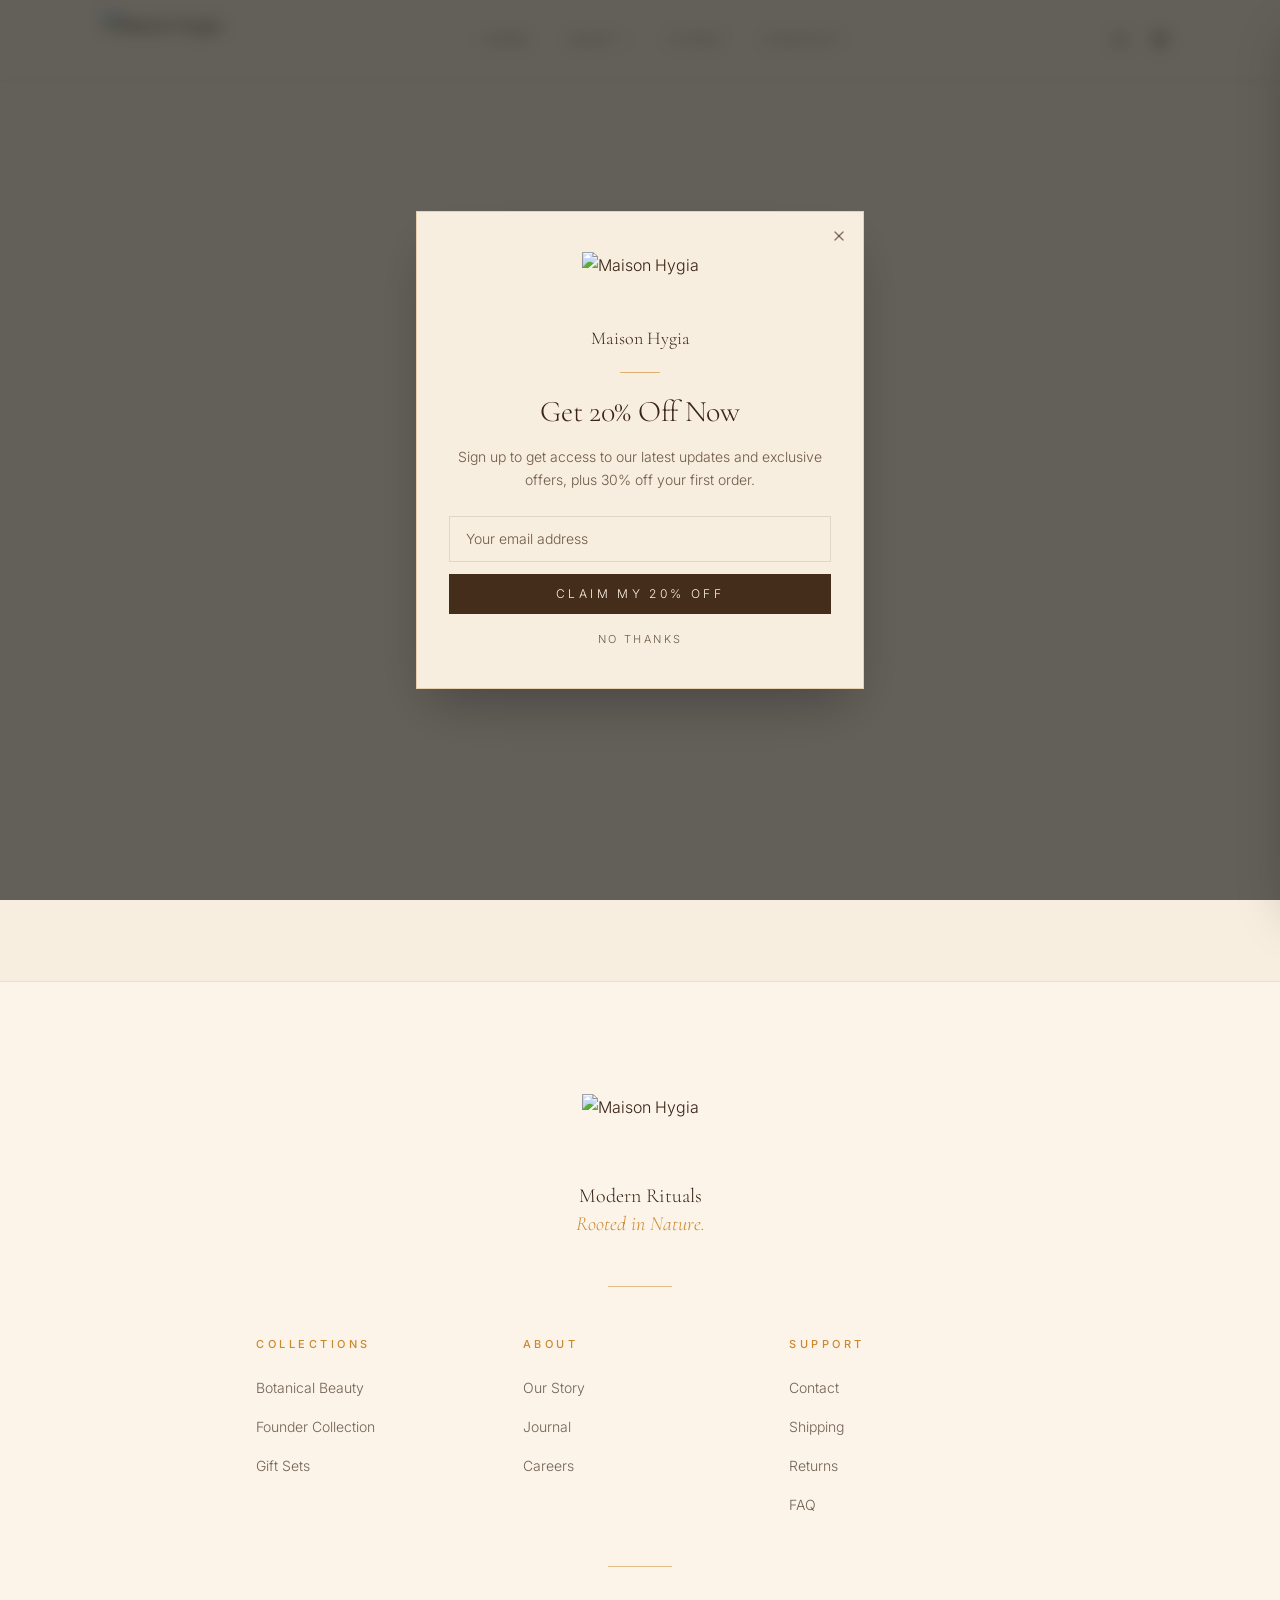
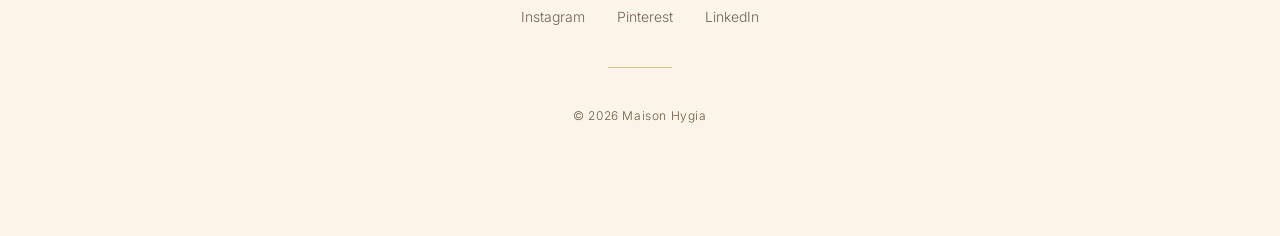
==== Website/index.html @ 0e786863 "Initial commit with HTML,CSS,JS clone with python script and .md" ====
<!DOCTYPE html>
<html lang="en">
  <head>
    <meta charset="UTF-8" />
    <meta name="viewport" content="width=device-width, initial-scale=1.0" />
    <title>Maison Hygia — Rooted in Ayurveda. Made for Modern Living.</title>
    <meta
      name="description"
      content="Maison Hygia — slow-crafted, Ayurveda-rooted skin, hair, and body care for everyday rituals."
    />
    <link rel="preconnect" href="https://fonts.googleapis.com" />
    <link rel="preconnect" href="https://fonts.gstatic.com" crossorigin />
    <link
      href="https://fonts.googleapis.com/css2?family=Cormorant+Garamond:ital,wght@0,300;0,400;0,500;1,300;1,400;1,500&family=Inter:wght@300;400;500;600&display=swap"
      rel="stylesheet"
    />
    <script type="module" crossorigin src="assets/index-DLFkKnAo.js"></script>
          <style>
/*! tailwindcss v4.3.3 | MIT License | https://tailwindcss.com */
@layer properties{@supports (((-webkit-hyphens:none)) and (not (margin-trim:inline))) or ((-moz-orient:inline) and (not (color:rgb(from red r g b)))){*,:before,:after,::backdrop{--tw-translate-x:0;--tw-translate-y:0;--tw-translate-z:0;--tw-rotate-x:initial;--tw-rotate-y:initial;--tw-rotate-z:initial;--tw-skew-x:initial;--tw-skew-y:initial;--tw-space-y-reverse:0;--tw-space-x-reverse:0;--tw-divide-y-reverse:0;--tw-border-style:solid;--tw-gradient-position:initial;--tw-gradient-from:#0000;--tw-gradient-via:#0000;--tw-gradient-to:#0000;--tw-gradient-stops:initial;--tw-gradient-via-stops:initial;--tw-gradient-from-position:0%;--tw-gradient-via-position:50%;--tw-gradient-to-position:100%;--tw-leading:initial;--tw-font-weight:initial;--tw-tracking:initial;--tw-ordinal:initial;--tw-slashed-zero:initial;--tw-numeric-figure:initial;--tw-numeric-spacing:initial;--tw-numeric-fraction:initial;--tw-shadow:0 0 #0000;--tw-shadow-color:initial;--tw-shadow-alpha:100%;--tw-inset-shadow:0 0 #0000;--tw-inset-shadow-color:initial;--tw-inset-shadow-alpha:100%;--tw-ring-color:initial;--tw-ring-shadow:0 0 #0000;--tw-inset-ring-color:initial;--tw-inset-ring-shadow:0 0 #0000;--tw-ring-inset:initial;--tw-ring-offset-width:0px;--tw-ring-offset-color:#fff;--tw-ring-offset-shadow:0 0 #0000;--tw-outline-style:solid;--tw-backdrop-blur:initial;--tw-backdrop-brightness:initial;--tw-backdrop-contrast:initial;--tw-backdrop-grayscale:initial;--tw-backdrop-hue-rotate:initial;--tw-backdrop-invert:initial;--tw-backdrop-opacity:initial;--tw-backdrop-saturate:initial;--tw-backdrop-sepia:initial;--tw-duration:initial;--tw-ease:initial;--tw-scale-x:1;--tw-scale-y:1;--tw-scale-z:1;--tw-content:"";--tw-animation-delay:0s;--tw-animation-direction:normal;--tw-animation-duration:initial;--tw-animation-fill-mode:none;--tw-animation-iteration-count:1;--tw-enter-blur:0;--tw-enter-opacity:1;--tw-enter-rotate:0;--tw-enter-scale:1;--tw-enter-translate-x:0;--tw-enter-translate-y:0;--tw-exit-blur:0;--tw-exit-opacity:1;--tw-exit-rotate:0;--tw-exit-scale:1;--tw-exit-translate-x:0;--tw-exit-translate-y:0}}}@layer theme{:root,:host{--font-sans:"Inter", system-ui, sans-serif;--font-serif:"Cormorant Garamond", Georgia, serif;--font-mono:ui-monospace, SFMono-Regular, Menlo, Monaco, Consolas, "Liberation Mono", "Courier New", monospace;--color-red-600:oklch(57.7% .245 27.325);--color-red-700:oklch(50.5% .213 27.518);--color-black:#000;--color-white:#fff;--spacing:.25rem;--container-sm:24rem;--container-md:28rem;--container-lg:32rem;--container-xl:36rem;--container-2xl:42rem;--container-3xl:48rem;--container-4xl:56rem;--container-5xl:64rem;--container-6xl:72rem;--container-7xl:80rem;--text-xs:.75rem;--text-xs--line-height:calc(1 / .75);--text-sm:.875rem;--text-sm--line-height:calc(1.25 / .875);--text-base:1rem;--text-base--line-height:calc(1.5 / 1);--text-lg:1.125rem;--text-lg--line-height:calc(1.75 / 1.125);--text-xl:1.25rem;--text-xl--line-height:calc(1.75 / 1.25);--text-2xl:1.5rem;--text-2xl--line-height:calc(2 / 1.5);--text-3xl:1.875rem;--text-3xl--line-height:calc(2.25 / 1.875);--text-4xl:2.25rem;--text-4xl--line-height:calc(2.5 / 2.25);--text-5xl:3rem;--text-5xl--line-height:1;--text-6xl:3.75rem;--text-6xl--line-height:1;--text-7xl:4.5rem;--text-7xl--line-height:1;--font-weight-normal:400;--font-weight-medium:500;--font-weight-semibold:600;--tracking-tight:-.025em;--tracking-normal:0em;--tracking-wider:.05em;--tracking-widest:.1em;--leading-tight:1.25;--leading-relaxed:1.625;--ease-out:cubic-bezier(0, 0, .2, 1);--ease-in-out:cubic-bezier(.4, 0, .2, 1);--animate-spin:spin 1s linear infinite;--animate-pulse:pulse 2s cubic-bezier(.4, 0, .6, 1) infinite;--blur-sm:8px;--blur-md:12px;--aspect-video:16 / 9;--default-transition-duration:.15s;--default-transition-timing-function:cubic-bezier(.4, 0, .2, 1);--default-font-family:"Inter", system-ui, sans-serif;--default-mono-font-family:var(--font-mono);--color-background:var(--background);--color-foreground:var(--foreground);--color-border:var(--border);--color-gold:var(--gold)}}@layer base{*,:after,:before,::backdrop{box-sizing:border-box;border:0 solid;margin:0;padding:0}::file-selector-button{box-sizing:border-box;border:0 solid;margin:0;padding:0}html,:host{-webkit-text-size-adjust:100%;tab-size:4;line-height:1.5;font-family:var(--default-font-family,-apple-system, BlinkMacSystemFont, "Segoe UI", Roboto, "Helvetica Neue", "Noto Sans", Arial, sans-serif, "Apple Color Emoji", "Segoe UI Emoji", "Segoe UI Symbol", "Noto Color Emoji");font-feature-settings:var(--default-font-feature-settings,normal);font-variation-settings:var(--default-font-variation-settings,normal);-webkit-tap-highlight-color:transparent}hr{height:0;color:inherit;border-top-width:1px}abbr:where([title]){-webkit-text-decoration:underline dotted;text-decoration:underline dotted}h1,h2,h3,h4,h5,h6{font-size:inherit;font-weight:inherit}a{color:inherit;-webkit-text-decoration:inherit;-webkit-text-decoration:inherit;-webkit-text-decoration:inherit;-webkit-text-decoration:inherit;text-decoration:inherit}b,strong{font-weight:bolder}code,kbd,samp,pre{font-family:var(--default-mono-font-family,ui-monospace, SFMono-Regular, Menlo, Monaco, Consolas, "Liberation Mono", "Courier New", monospace);font-feature-settings:var(--default-mono-font-feature-settings,normal);font-variation-settings:var(--default-mono-font-variation-settings,normal);font-size:1em}small{font-size:80%}sub,sup{vertical-align:baseline;font-size:75%;line-height:0;position:relative}sub{bottom:-.25em}sup{top:-.5em}table{text-indent:0;border-color:inherit;border-collapse:collapse}:-moz-focusring:where(:not(iframe)){outline:auto}progress{vertical-align:baseline}summary{display:list-item}ol,ul,menu{list-style:none}img,svg,video,canvas,audio,iframe,embed,object{display:block}img,video{max-width:100%;height:auto}button,input,select,optgroup,textarea{font:inherit;font-feature-settings:inherit;font-variation-settings:inherit;letter-spacing:inherit;color:inherit;opacity:1;background-color:#0000;border-radius:0}::file-selector-button{font:inherit;font-feature-settings:inherit;font-variation-settings:inherit;letter-spacing:inherit;color:inherit;opacity:1;background-color:#0000;border-radius:0}:where(select:is([multiple],[size])) optgroup{font-weight:bolder}:where(select:is([multiple],[size])) optgroup option{padding-inline-start:20px}::file-selector-button{margin-inline-end:4px}::placeholder{opacity:1}@supports (not ((-webkit-appearance:-apple-pay-button))) or (contain-intrinsic-size:1px){::placeholder{color:currentColor}@supports (color:color-mix(in lab, red, red)){::placeholder{color:color-mix(in oklab, currentcolor 50%, transparent)}}}textarea{resize:vertical}::-webkit-search-decoration{-webkit-appearance:none}::-webkit-date-and-time-value{min-height:1lh;text-align:inherit}::-webkit-datetime-edit{display:inline-flex}::-webkit-datetime-edit-fields-wrapper{padding:0}::-webkit-datetime-edit{padding-block:0}::-webkit-datetime-edit-year-field{padding-block:0}::-webkit-datetime-edit-month-field{padding-block:0}::-webkit-datetime-edit-day-field{padding-block:0}::-webkit-datetime-edit-hour-field{padding-block:0}::-webkit-datetime-edit-minute-field{padding-block:0}::-webkit-datetime-edit-second-field{padding-block:0}::-webkit-datetime-edit-millisecond-field{padding-block:0}::-webkit-datetime-edit-meridiem-field{padding-block:0}::-webkit-calendar-picker-indicator{line-height:1}:-moz-ui-invalid{box-shadow:none}button,input:where([type=button],[type=reset],[type=submit]){appearance:button}::file-selector-button{appearance:button}::-webkit-inner-spin-button{height:auto}::-webkit-outer-spin-button{height:auto}[hidden]:where(:not([hidden=until-found])){display:none!important}*{border-color:var(--color-border)}html{scroll-behavior:smooth}body{background-color:var(--color-background);color:var(--color-foreground);font-family:var(--font-sans);-webkit-font-smoothing:antialiased;text-rendering:optimizelegibility;font-weight:300;line-height:1.7}h1,h2,h3,h4,h5,h6{font-family:var(--font-serif);letter-spacing:-.01em;color:var(--color-foreground);font-weight:300;line-height:1.15}::selection{background-color:var(--color-gold)}@supports (color:color-mix(in lab, red, red)){::selection{background-color:color-mix(in oklab, var(--color-gold) 40%, transparent)}}::selection{color:var(--color-foreground)}}@layer components;@layer utilities{.pointer-events-auto{pointer-events:auto}.pointer-events-none{pointer-events:none}.invisible{visibility:hidden}.visible{visibility:visible}.sr-only{clip-path:inset(50%);white-space:nowrap;border-width:0;width:1px;height:1px;margin:-1px;padding:0;position:absolute;overflow:hidden}.absolute{position:absolute}.fixed{position:fixed}.relative{position:relative}.sticky{position:sticky}.inset-0{inset:0}.inset-x-0{inset-inline:0}.inset-y-0{inset-block:0}.-top-0\.5{top:calc(var(--spacing) * -.5)}.-top-3{top:calc(var(--spacing) * -3)}.-top-12{top:calc(var(--spacing) * -12)}.top-0{top:0}.top-1\.5{top:calc(var(--spacing) * 1.5)}.top-1\/2{top:50%}.top-3\.5{top:calc(var(--spacing) * 3.5)}.top-4{top:calc(var(--spacing) * 4)}.top-\[1px\]{top:1px}.top-\[50\%\]{top:50%}.top-\[60\%\]{top:60%}.top-full{top:100%}.-right-0\.5{right:calc(var(--spacing) * -.5)}.-right-3{right:calc(var(--spacing) * -3)}.-right-12{right:calc(var(--spacing) * -12)}.right-0{right:0}.right-1{right:var(--spacing)}.right-2{right:calc(var(--spacing) * 2)}.right-3{right:calc(var(--spacing) * 3)}.right-4{right:calc(var(--spacing) * 4)}.-bottom-2{bottom:calc(var(--spacing) * -2)}.-bottom-3{bottom:calc(var(--spacing) * -3)}.-bottom-12{bottom:calc(var(--spacing) * -12)}.bottom-0{bottom:0}.-left-3{left:calc(var(--spacing) * -3)}.-left-12{left:calc(var(--spacing) * -12)}.left-0{left:0}.left-1\/2{left:50%}.left-2{left:calc(var(--spacing) * 2)}.left-3{left:calc(var(--spacing) * 3)}.left-\[50\%\]{left:50%}.isolate{isolation:isolate}.z-10{z-index:10}.z-20{z-index:20}.z-40{z-index:40}.z-50{z-index:50}.z-\[1\]{z-index:1}.order-1{order:1}.order-2{order:2}.col-span-1{grid-column:span 1/span 1}.-mx-1{margin-inline:calc(var(--spacing) * -1)}.mx-2{margin-inline:calc(var(--spacing) * 2)}.mx-3\.5{margin-inline:calc(var(--spacing) * 3.5)}.mx-auto{margin-inline:auto}.my-0\.5{margin-block:calc(var(--spacing) * .5)}.my-1{margin-block:var(--spacing)}.my-4{margin-block:calc(var(--spacing) * 4)}.my-5{margin-block:calc(var(--spacing) * 5)}.my-6{margin-block:calc(var(--spacing) * 6)}.my-8{margin-block:calc(var(--spacing) * 8)}.my-10{margin-block:calc(var(--spacing) * 10)}.my-16{margin-block:calc(var(--spacing) * 16)}.-mt-4{margin-top:calc(var(--spacing) * -4)}.mt-1{margin-top:var(--spacing)}.mt-1\.5{margin-top:calc(var(--spacing) * 1.5)}.mt-2{margin-top:calc(var(--spacing) * 2)}.mt-3{margin-top:calc(var(--spacing) * 3)}.mt-4{margin-top:calc(var(--spacing) * 4)}.mt-5{margin-top:calc(var(--spacing) * 5)}.mt-6{margin-top:calc(var(--spacing) * 6)}.mt-8{margin-top:calc(var(--spacing) * 8)}.mt-10{margin-top:calc(var(--spacing) * 10)}.mt-12{margin-top:calc(var(--spacing) * 12)}.mt-14{margin-top:calc(var(--spacing) * 14)}.mt-16{margin-top:calc(var(--spacing) * 16)}.mt-24{margin-top:calc(var(--spacing) * 24)}.mt-auto{margin-top:auto}.mt-px{margin-top:1px}.mr-1{margin-right:var(--spacing)}.mr-2{margin-right:calc(var(--spacing) * 2)}.mb-1{margin-bottom:var(--spacing)}.mb-8{margin-bottom:calc(var(--spacing) * 8)}.mb-20{margin-bottom:calc(var(--spacing) * 20)}.-ml-4{margin-left:calc(var(--spacing) * -4)}.ml-1{margin-left:var(--spacing)}.ml-auto{margin-left:auto}.block{display:block}.flex{display:flex}.grid{display:grid}.hidden{display:none}.inline-block{display:inline-block}.inline-flex{display:inline-flex}.table{display:table}.aspect-\[4\/3\]{aspect-ratio:4/3}.aspect-\[4\/5\]{aspect-ratio:4/5}.aspect-square{aspect-ratio:1}.aspect-video{aspect-ratio:var(--aspect-video)}.size-\(--cell-size\){width:var(--cell-size);height:var(--cell-size)}.size-4{width:calc(var(--spacing) * 4);height:calc(var(--spacing) * 4)}.h-\(--cell-size\){height:var(--cell-size)}.h-1{height:var(--spacing)}.h-1\.5{height:calc(var(--spacing) * 1.5)}.h-2{height:calc(var(--spacing) * 2)}.h-2\.5{height:calc(var(--spacing) * 2.5)}.h-3{height:calc(var(--spacing) * 3)}.h-3\.5{height:calc(var(--spacing) * 3.5)}.h-4{height:calc(var(--spacing) * 4)}.h-5{height:calc(var(--spacing) * 5)}.h-6{height:calc(var(--spacing) * 6)}.h-7{height:calc(var(--spacing) * 7)}.h-8{height:calc(var(--spacing) * 8)}.h-9{height:calc(var(--spacing) * 9)}.h-10{height:calc(var(--spacing) * 10)}.h-12{height:calc(var(--spacing) * 12)}.h-14{height:calc(var(--spacing) * 14)}.h-16{height:calc(var(--spacing) * 16)}.h-20{height:calc(var(--spacing) * 20)}.h-24{height:calc(var(--spacing) * 24)}.h-28{height:calc(var(--spacing) * 28)}.h-32{height:calc(var(--spacing) * 32)}.h-40{height:calc(var(--spacing) * 40)}.h-\[1px\]{height:1px}.h-\[60vh\]{height:60vh}.h-\[88vh\]{height:88vh}.h-\[var\(--radix-navigation-menu-viewport-height\)\]{height:var(--radix-navigation-menu-viewport-height)}.h-\[var\(--radix-select-trigger-height\)\]{height:var(--radix-select-trigger-height)}.h-auto{height:auto}.h-full{height:100%}.h-px{height:1px}.h-svh{height:100svh}.max-h-\(--radix-context-menu-content-available-height\){max-height:var(--radix-context-menu-content-available-height)}.max-h-\(--radix-select-content-available-height\){max-height:var(--radix-select-content-available-height)}.max-h-0{max-height:0}.max-h-40{max-height:calc(var(--spacing) * 40)}.max-h-96{max-height:calc(var(--spacing) * 96)}.max-h-\[300px\]{max-height:300px}.max-h-\[var\(--radix-dropdown-menu-content-available-height\)\]{max-height:var(--radix-dropdown-menu-content-available-height)}.min-h-0{min-height:0}.min-h-\[60px\]{min-height:60px}.min-h-\[60vh\]{min-height:60vh}.min-h-\[70vh\]{min-height:70vh}.min-h-\[72vh\]{min-height:72vh}.min-h-\[80vh\]{min-height:80vh}.min-h-\[420px\]{min-height:420px}.min-h-\[560px\]{min-height:560px}.min-h-\[600px\]{min-height:600px}.min-h-screen{min-height:100vh}.min-h-svh{min-height:100svh}.w-\(--cell-size\){width:var(--cell-size)}.w-\(--sidebar-width\){width:var(--sidebar-width)}.w-0{width:0}.w-1{width:var(--spacing)}.w-1\.5{width:calc(var(--spacing) * 1.5)}.w-2{width:calc(var(--spacing) * 2)}.w-2\.5{width:calc(var(--spacing) * 2.5)}.w-3{width:calc(var(--spacing) * 3)}.w-3\.5{width:calc(var(--spacing) * 3.5)}.w-3\/4{width:75%}.w-4{width:calc(var(--spacing) * 4)}.w-5{width:calc(var(--spacing) * 5)}.w-6{width:calc(var(--spacing) * 6)}.w-7{width:calc(var(--spacing) * 7)}.w-8{width:calc(var(--spacing) * 8)}.w-9{width:calc(var(--spacing) * 9)}.w-10{width:calc(var(--spacing) * 10)}.w-12{width:calc(var(--spacing) * 12)}.w-14{width:calc(var(--spacing) * 14)}.w-16{width:calc(var(--spacing) * 16)}.w-20{width:calc(var(--spacing) * 20)}.w-24{width:calc(var(--spacing) * 24)}.w-28{width:calc(var(--spacing) * 28)}.w-40{width:calc(var(--spacing) * 40)}.w-64{width:calc(var(--spacing) * 64)}.w-72{width:calc(var(--spacing) * 72)}.w-\[1px\]{width:1px}.w-\[100px\]{width:100px}.w-auto{width:auto}.w-fit{width:fit-content}.w-full{width:100%}.w-max{width:max-content}.w-px{width:1px}.max-w-\(--skeleton-width\){max-width:var(--skeleton-width)}.max-w-2xl{max-width:var(--container-2xl)}.max-w-3xl{max-width:var(--container-3xl)}.max-w-4xl{max-width:var(--container-4xl)}.max-w-5xl{max-width:var(--container-5xl)}.max-w-6xl{max-width:var(--container-6xl)}.max-w-7xl{max-width:var(--container-7xl)}.max-w-lg{max-width:var(--container-lg)}.max-w-max{max-width:max-content}.max-w-md{max-width:var(--container-md)}.max-w-sm{max-width:var(--container-sm)}.max-w-xl{max-width:var(--container-xl)}.min-w-\(--cell-size\){min-width:var(--cell-size)}.min-w-0{min-width:0}.min-w-5{min-width:calc(var(--spacing) * 5)}.min-w-8{min-width:calc(var(--spacing) * 8)}.min-w-9{min-width:calc(var(--spacing) * 9)}.min-w-10{min-width:calc(var(--spacing) * 10)}.min-w-\[1rem\]{min-width:1rem}.min-w-\[2ch\]{min-width:2ch}.min-w-\[8rem\]{min-width:8rem}.min-w-\[12rem\]{min-width:12rem}.min-w-\[16rem\]{min-width:16rem}.min-w-\[640px\]{min-width:640px}.min-w-\[720px\]{min-width:720px}.min-w-\[900px\]{min-width:900px}.min-w-\[var\(--radix-select-trigger-width\)\]{min-width:var(--radix-select-trigger-width)}.flex-1{flex:1}.shrink-0{flex-shrink:0}.grow{flex-grow:1}.grow-0{flex-grow:0}.basis-full{flex-basis:100%}.caption-bottom{caption-side:bottom}.border-collapse{border-collapse:collapse}.origin-\(--radix-context-menu-content-transform-origin\){transform-origin:var(--radix-context-menu-content-transform-origin)}.origin-\(--radix-dropdown-menu-content-transform-origin\){transform-origin:var(--radix-dropdown-menu-content-transform-origin)}.origin-\(--radix-hover-card-content-transform-origin\){transform-origin:var(--radix-hover-card-content-transform-origin)}.origin-\(--radix-menubar-content-transform-origin\){transform-origin:var(--radix-menubar-content-transform-origin)}.origin-\(--radix-popover-content-transform-origin\){transform-origin:var(--radix-popover-content-transform-origin)}.origin-\(--radix-select-content-transform-origin\){transform-origin:var(--radix-select-content-transform-origin)}.origin-\(--radix-tooltip-content-transform-origin\){transform-origin:var(--radix-tooltip-content-transform-origin)}.-translate-x-1\/2{--tw-translate-x:calc(calc(1 / 2 * 100%) * -1);translate:var(--tw-translate-x) var(--tw-translate-y)}.-translate-x-px{--tw-translate-x:-1px;translate:var(--tw-translate-x) var(--tw-translate-y)}.translate-x-0{--tw-translate-x:0px;translate:var(--tw-translate-x) var(--tw-translate-y)}.translate-x-\[-50\%\]{--tw-translate-x:-50%;translate:var(--tw-translate-x) var(--tw-translate-y)}.translate-x-full{--tw-translate-x:100%;translate:var(--tw-translate-x) var(--tw-translate-y)}.translate-x-px{--tw-translate-x:1px;translate:var(--tw-translate-x) var(--tw-translate-y)}.-translate-y-1\/2{--tw-translate-y:calc(calc(1 / 2 * 100%) * -1);translate:var(--tw-translate-x) var(--tw-translate-y)}.-translate-y-2{--tw-translate-y:calc(var(--spacing) * -2);translate:var(--tw-translate-x) var(--tw-translate-y)}.translate-y-0{--tw-translate-y:0px;translate:var(--tw-translate-x) var(--tw-translate-y)}.translate-y-\[-50\%\]{--tw-translate-y:-50%;translate:var(--tw-translate-x) var(--tw-translate-y)}.rotate-45{rotate:45deg}.rotate-90{rotate:90deg}.rotate-180{rotate:180deg}.transform{transform:var(--tw-rotate-x,) var(--tw-rotate-y,) var(--tw-rotate-z,) var(--tw-skew-x,) var(--tw-skew-y,)}.animate-\[fade-in_0\.7s_ease-out_forwards\]{animation:.7s ease-out forwards fade-in}.animate-\[fade-in_1\.4s_ease-out_both\]{animation:1.4s ease-out both fade-in}.animate-caret-blink{animation:1.25s ease-out infinite caret-blink}.animate-in{animation:enter var(--tw-animation-duration,var(--tw-duration,.15s))var(--tw-ease,ease)var(--tw-animation-delay,0s)var(--tw-animation-iteration-count,1)var(--tw-animation-direction,normal)var(--tw-animation-fill-mode,none)}.animate-pulse{animation:var(--animate-pulse)}.animate-spin{animation:var(--animate-spin)}.cursor-default{cursor:default}.cursor-pointer{cursor:pointer}.touch-none{touch-action:none}.resize-none{resize:none}.list-none{list-style-type:none}.grid-cols-1{grid-template-columns:repeat(1,minmax(0,1fr))}.grid-cols-2{grid-template-columns:repeat(2,minmax(0,1fr))}.flex-col{flex-direction:column}.flex-col-reverse{flex-direction:column-reverse}.flex-row{flex-direction:row}.flex-wrap{flex-wrap:wrap}.place-content-center{place-content:center}.items-baseline{align-items:baseline}.items-center{align-items:center}.items-end{align-items:flex-end}.items-start{align-items:flex-start}.items-stretch{align-items:stretch}.justify-between{justify-content:space-between}.justify-center{justify-content:center}.justify-end{justify-content:flex-end}.gap-1{gap:var(--spacing)}.gap-1\.5{gap:calc(var(--spacing) * 1.5)}.gap-2{gap:calc(var(--spacing) * 2)}.gap-3{gap:calc(var(--spacing) * 3)}.gap-4{gap:calc(var(--spacing) * 4)}.gap-6{gap:calc(var(--spacing) * 6)}.gap-8{gap:calc(var(--spacing) * 8)}.gap-10{gap:calc(var(--spacing) * 10)}.gap-12{gap:calc(var(--spacing) * 12)}.gap-16{gap:calc(var(--spacing) * 16)}.gap-20{gap:calc(var(--spacing) * 20)}:where(.space-y-1>:not(:last-child)){--tw-space-y-reverse:0;margin-block-start:calc(var(--spacing) * var(--tw-space-y-reverse));margin-block-end:calc(var(--spacing) * calc(1 - var(--tw-space-y-reverse)))}:where(.space-y-1\.5>:not(:last-child)){--tw-space-y-reverse:0;margin-block-start:calc(calc(var(--spacing) * 1.5) * var(--tw-space-y-reverse));margin-block-end:calc(calc(var(--spacing) * 1.5) * calc(1 - var(--tw-space-y-reverse)))}:where(.space-y-2>:not(:last-child)){--tw-space-y-reverse:0;margin-block-start:calc(calc(var(--spacing) * 2) * var(--tw-space-y-reverse));margin-block-end:calc(calc(var(--spacing) * 2) * calc(1 - var(--tw-space-y-reverse)))}:where(.space-y-3>:not(:last-child)){--tw-space-y-reverse:0;margin-block-start:calc(calc(var(--spacing) * 3) * var(--tw-space-y-reverse));margin-block-end:calc(calc(var(--spacing) * 3) * calc(1 - var(--tw-space-y-reverse)))}:where(.space-y-4>:not(:last-child)){--tw-space-y-reverse:0;margin-block-start:calc(calc(var(--spacing) * 4) * var(--tw-space-y-reverse));margin-block-end:calc(calc(var(--spacing) * 4) * calc(1 - var(--tw-space-y-reverse)))}:where(.space-y-6>:not(:last-child)){--tw-space-y-reverse:0;margin-block-start:calc(calc(var(--spacing) * 6) * var(--tw-space-y-reverse));margin-block-end:calc(calc(var(--spacing) * 6) * calc(1 - var(--tw-space-y-reverse)))}:where(.space-y-8>:not(:last-child)){--tw-space-y-reverse:0;margin-block-start:calc(calc(var(--spacing) * 8) * var(--tw-space-y-reverse));margin-block-end:calc(calc(var(--spacing) * 8) * calc(1 - var(--tw-space-y-reverse)))}:where(.space-y-10>:not(:last-child)){--tw-space-y-reverse:0;margin-block-start:calc(calc(var(--spacing) * 10) * var(--tw-space-y-reverse));margin-block-end:calc(calc(var(--spacing) * 10) * calc(1 - var(--tw-space-y-reverse)))}:where(.space-y-32>:not(:last-child)){--tw-space-y-reverse:0;margin-block-start:calc(calc(var(--spacing) * 32) * var(--tw-space-y-reverse));margin-block-end:calc(calc(var(--spacing) * 32) * calc(1 - var(--tw-space-y-reverse)))}.gap-x-6{column-gap:calc(var(--spacing) * 6)}.gap-x-8{column-gap:calc(var(--spacing) * 8)}.gap-x-12{column-gap:calc(var(--spacing) * 12)}:where(.space-x-1>:not(:last-child)){--tw-space-x-reverse:0;margin-inline-start:calc(var(--spacing) * var(--tw-space-x-reverse));margin-inline-end:calc(var(--spacing) * calc(1 - var(--tw-space-x-reverse)))}.gap-y-2{row-gap:calc(var(--spacing) * 2)}.gap-y-4{row-gap:calc(var(--spacing) * 4)}.gap-y-6{row-gap:calc(var(--spacing) * 6)}.gap-y-10{row-gap:calc(var(--spacing) * 10)}:where(.divide-y>:not(:last-child)){--tw-divide-y-reverse:0;border-bottom-style:var(--tw-border-style);border-top-style:var(--tw-border-style);border-top-width:calc(1px * var(--tw-divide-y-reverse));border-bottom-width:calc(1px * calc(1 - var(--tw-divide-y-reverse)))}:where(.divide-border\/60>:not(:last-child)){border-color:var(--border)}@supports (color:color-mix(in lab, red, red)){:where(.divide-border\/60>:not(:last-child)){border-color:color-mix(in oklab, var(--border) 60%, transparent)}}.overflow-auto{overflow:auto}.overflow-hidden{overflow:hidden}.overflow-x-auto{overflow-x:auto}.overflow-x-hidden{overflow-x:hidden}.overflow-y-auto{overflow-y:auto}.rounded{border-radius:.25rem}.rounded-\[2px\]{border-radius:2px}.rounded-\[inherit\]{border-radius:inherit}.rounded-full{border-radius:2147483647px}.rounded-lg{border-radius:var(--radius)}.rounded-md{border-radius:calc(var(--radius) - 2px)}.rounded-none{border-radius:0}.rounded-sm{border-radius:calc(var(--radius) - 4px)}.rounded-xl{border-radius:calc(var(--radius) + 4px)}.rounded-t-\[10px\]{border-top-left-radius:10px;border-top-right-radius:10px}.rounded-l-md{border-top-left-radius:calc(var(--radius) - 2px);border-bottom-left-radius:calc(var(--radius) - 2px)}.rounded-tl-sm{border-top-left-radius:calc(var(--radius) - 4px)}.rounded-r-md{border-top-right-radius:calc(var(--radius) - 2px);border-bottom-right-radius:calc(var(--radius) - 2px)}.border{border-style:var(--tw-border-style);border-width:1px}.border-0{border-style:var(--tw-border-style);border-width:0}.border-2{border-style:var(--tw-border-style);border-width:2px}.border-\[1\.5px\]{border-style:var(--tw-border-style);border-width:1.5px}.border-y{border-block-style:var(--tw-border-style);border-block-width:1px}.border-t{border-top-style:var(--tw-border-style);border-top-width:1px}.border-r{border-right-style:var(--tw-border-style);border-right-width:1px}.border-b{border-bottom-style:var(--tw-border-style);border-bottom-width:1px}.border-l{border-left-style:var(--tw-border-style);border-left-width:1px}.border-dashed{--tw-border-style:dashed;border-style:dashed}.border-\(--color-border\){border-color:var(--color-border)}.border-border,.border-border\/40{border-color:var(--border)}@supports (color:color-mix(in lab, red, red)){.border-border\/40{border-color:color-mix(in oklab, var(--border) 40%, transparent)}}.border-border\/50{border-color:var(--border)}@supports (color:color-mix(in lab, red, red)){.border-border\/50{border-color:color-mix(in oklab, var(--border) 50%, transparent)}}.border-border\/60{border-color:var(--border)}@supports (color:color-mix(in lab, red, red)){.border-border\/60{border-color:color-mix(in oklab, var(--border) 60%, transparent)}}.border-cocoa,.border-cocoa\/10{border-color:var(--cocoa)}@supports (color:color-mix(in lab, red, red)){.border-cocoa\/10{border-color:color-mix(in oklab, var(--cocoa) 10%, transparent)}}.border-cocoa\/15{border-color:var(--cocoa)}@supports (color:color-mix(in lab, red, red)){.border-cocoa\/15{border-color:color-mix(in oklab, var(--cocoa) 15%, transparent)}}.border-cocoa\/30{border-color:var(--cocoa)}@supports (color:color-mix(in lab, red, red)){.border-cocoa\/30{border-color:color-mix(in oklab, var(--cocoa) 30%, transparent)}}.border-destructive\/40{border-color:var(--destructive)}@supports (color:color-mix(in lab, red, red)){.border-destructive\/40{border-color:color-mix(in oklab, var(--destructive) 40%, transparent)}}.border-destructive\/50{border-color:var(--destructive)}@supports (color:color-mix(in lab, red, red)){.border-destructive\/50{border-color:color-mix(in oklab, var(--destructive) 50%, transparent)}}.border-gold,.border-gold\/15{border-color:var(--gold)}@supports (color:color-mix(in lab, red, red)){.border-gold\/15{border-color:color-mix(in oklab, var(--gold) 15%, transparent)}}.border-gold\/20{border-color:var(--gold)}@supports (color:color-mix(in lab, red, red)){.border-gold\/20{border-color:color-mix(in oklab, var(--gold) 20%, transparent)}}.border-gold\/30{border-color:var(--gold)}@supports (color:color-mix(in lab, red, red)){.border-gold\/30{border-color:color-mix(in oklab, var(--gold) 30%, transparent)}}.border-gold\/40{border-color:var(--gold)}@supports (color:color-mix(in lab, red, red)){.border-gold\/40{border-color:color-mix(in oklab, var(--gold) 40%, transparent)}}.border-gold\/50{border-color:var(--gold)}@supports (color:color-mix(in lab, red, red)){.border-gold\/50{border-color:color-mix(in oklab, var(--gold) 50%, transparent)}}.border-gold\/60{border-color:var(--gold)}@supports (color:color-mix(in lab, red, red)){.border-gold\/60{border-color:color-mix(in oklab, var(--gold) 60%, transparent)}}.border-input{border-color:var(--input)}.border-primary,.border-primary\/50{border-color:var(--primary)}@supports (color:color-mix(in lab, red, red)){.border-primary\/50{border-color:color-mix(in oklab, var(--primary) 50%, transparent)}}.border-sidebar-border{border-color:var(--sidebar-border)}.border-transparent{border-color:#0000}.border-t-transparent{border-top-color:#0000}.border-l-transparent{border-left-color:#0000}.bg-\(--color-bg\){background-color:var(--color-bg)}.bg-\[\#EFE6D8\]{background-color:#efe6d8}.bg-\[\#F1ECE5\]{background-color:#f1ece5}.bg-\[\#F4EEE4\]{background-color:#f4eee4}.bg-\[\#F8F5F0\]{background-color:#f8f5f0}.bg-\[\#FBF7F0\]{background-color:#fbf7f0}.bg-accent{background-color:var(--accent)}.bg-background,.bg-background\/70{background-color:var(--background)}@supports (color:color-mix(in lab, red, red)){.bg-background\/70{background-color:color-mix(in oklab, var(--background) 70%, transparent)}}.bg-background\/80{background-color:var(--background)}@supports (color:color-mix(in lab, red, red)){.bg-background\/80{background-color:color-mix(in oklab, var(--background) 80%, transparent)}}.bg-background\/85{background-color:var(--background)}@supports (color:color-mix(in lab, red, red)){.bg-background\/85{background-color:color-mix(in oklab, var(--background) 85%, transparent)}}.bg-background\/95{background-color:var(--background)}@supports (color:color-mix(in lab, red, red)){.bg-background\/95{background-color:color-mix(in oklab, var(--background) 95%, transparent)}}.bg-black\/40{background-color:#0006}@supports (color:color-mix(in lab, red, red)){.bg-black\/40{background-color:color-mix(in oklab, var(--color-black) 40%, transparent)}}.bg-black\/50{background-color:#00000080}@supports (color:color-mix(in lab, red, red)){.bg-black\/50{background-color:color-mix(in oklab, var(--color-black) 50%, transparent)}}.bg-black\/60{background-color:#0009}@supports (color:color-mix(in lab, red, red)){.bg-black\/60{background-color:color-mix(in oklab, var(--color-black) 60%, transparent)}}.bg-black\/80{background-color:#000c}@supports (color:color-mix(in lab, red, red)){.bg-black\/80{background-color:color-mix(in oklab, var(--color-black) 80%, transparent)}}.bg-border,.bg-border\/60{background-color:var(--border)}@supports (color:color-mix(in lab, red, red)){.bg-border\/60{background-color:color-mix(in oklab, var(--border) 60%, transparent)}}.bg-card{background-color:var(--card)}.bg-cocoa{background-color:var(--cocoa)}.bg-cream,.bg-cream\/60{background-color:var(--cream)}@supports (color:color-mix(in lab, red, red)){.bg-cream\/60{background-color:color-mix(in oklab, var(--cream) 60%, transparent)}}.bg-cream\/70{background-color:var(--cream)}@supports (color:color-mix(in lab, red, red)){.bg-cream\/70{background-color:color-mix(in oklab, var(--cream) 70%, transparent)}}.bg-destructive,.bg-destructive\/5{background-color:var(--destructive)}@supports (color:color-mix(in lab, red, red)){.bg-destructive\/5{background-color:color-mix(in oklab, var(--destructive) 5%, transparent)}}.bg-foreground,.bg-foreground\/40{background-color:var(--foreground)}@supports (color:color-mix(in lab, red, red)){.bg-foreground\/40{background-color:color-mix(in oklab, var(--foreground) 40%, transparent)}}.bg-gold,.bg-gold\/5{background-color:var(--gold)}@supports (color:color-mix(in lab, red, red)){.bg-gold\/5{background-color:color-mix(in oklab, var(--gold) 5%, transparent)}}.bg-gold\/10{background-color:var(--gold)}@supports (color:color-mix(in lab, red, red)){.bg-gold\/10{background-color:color-mix(in oklab, var(--gold) 10%, transparent)}}.bg-gold\/20{background-color:var(--gold)}@supports (color:color-mix(in lab, red, red)){.bg-gold\/20{background-color:color-mix(in oklab, var(--gold) 20%, transparent)}}.bg-gold\/25{background-color:var(--gold)}@supports (color:color-mix(in lab, red, red)){.bg-gold\/25{background-color:color-mix(in oklab, var(--gold) 25%, transparent)}}.bg-gold\/50{background-color:var(--gold)}@supports (color:color-mix(in lab, red, red)){.bg-gold\/50{background-color:color-mix(in oklab, var(--gold) 50%, transparent)}}.bg-gold\/60{background-color:var(--gold)}@supports (color:color-mix(in lab, red, red)){.bg-gold\/60{background-color:color-mix(in oklab, var(--gold) 60%, transparent)}}.bg-gold\/70{background-color:var(--gold)}@supports (color:color-mix(in lab, red, red)){.bg-gold\/70{background-color:color-mix(in oklab, var(--gold) 70%, transparent)}}.bg-ivory{background-color:var(--ivory)}.bg-muted,.bg-muted\/20{background-color:var(--muted)}@supports (color:color-mix(in lab, red, red)){.bg-muted\/20{background-color:color-mix(in oklab, var(--muted) 20%, transparent)}}.bg-muted\/40{background-color:var(--muted)}@supports (color:color-mix(in lab, red, red)){.bg-muted\/40{background-color:color-mix(in oklab, var(--muted) 40%, transparent)}}.bg-muted\/50{background-color:var(--muted)}@supports (color:color-mix(in lab, red, red)){.bg-muted\/50{background-color:color-mix(in oklab, var(--muted) 50%, transparent)}}.bg-popover{background-color:var(--popover)}.bg-primary,.bg-primary\/10{background-color:var(--primary)}@supports (color:color-mix(in lab, red, red)){.bg-primary\/10{background-color:color-mix(in oklab, var(--primary) 10%, transparent)}}.bg-primary\/20{background-color:var(--primary)}@supports (color:color-mix(in lab, red, red)){.bg-primary\/20{background-color:color-mix(in oklab, var(--primary) 20%, transparent)}}.bg-secondary{background-color:var(--secondary)}.bg-sidebar{background-color:var(--sidebar)}.bg-sidebar-border{background-color:var(--sidebar-border)}.bg-transparent{background-color:#0000}.bg-white{background-color:var(--color-white)}.bg-gradient-to-b{--tw-gradient-position:to bottom in oklab;background-image:linear-gradient(var(--tw-gradient-stops))}.bg-gradient-to-br{--tw-gradient-position:to bottom right in oklab;background-image:linear-gradient(var(--tw-gradient-stops))}.bg-gradient-to-r{--tw-gradient-position:to right in oklab;background-image:linear-gradient(var(--tw-gradient-stops))}.bg-gradient-to-t{--tw-gradient-position:to top in oklab;background-image:linear-gradient(var(--tw-gradient-stops))}.from-\[\#F6EFE3\]{--tw-gradient-from:#f6efe3;--tw-gradient-stops:var(--tw-gradient-via-stops,var(--tw-gradient-position), var(--tw-gradient-from) var(--tw-gradient-from-position), var(--tw-gradient-to) var(--tw-gradient-to-position))}.from-\[\#FBF6EC\]{--tw-gradient-from:#fbf6ec;--tw-gradient-stops:var(--tw-gradient-via-stops,var(--tw-gradient-position), var(--tw-gradient-from) var(--tw-gradient-from-position), var(--tw-gradient-to) var(--tw-gradient-to-position))}.from-\[\#FDF9F1\]{--tw-gradient-from:#fdf9f1;--tw-gradient-stops:var(--tw-gradient-via-stops,var(--tw-gradient-position), var(--tw-gradient-from) var(--tw-gradient-from-position), var(--tw-gradient-to) var(--tw-gradient-to-position))}.from-cocoa\/55{--tw-gradient-from:var(--cocoa)}@supports (color:color-mix(in lab, red, red)){.from-cocoa\/55{--tw-gradient-from:color-mix(in oklab, var(--cocoa) 55%, transparent)}}.from-cocoa\/55{--tw-gradient-stops:var(--tw-gradient-via-stops,var(--tw-gradient-position), var(--tw-gradient-from) var(--tw-gradient-from-position), var(--tw-gradient-to) var(--tw-gradient-to-position))}.from-cocoa\/60{--tw-gradient-from:var(--cocoa)}@supports (color:color-mix(in lab, red, red)){.from-cocoa\/60{--tw-gradient-from:color-mix(in oklab, var(--cocoa) 60%, transparent)}}.from-cocoa\/60{--tw-gradient-stops:var(--tw-gradient-via-stops,var(--tw-gradient-position), var(--tw-gradient-from) var(--tw-gradient-from-position), var(--tw-gradient-to) var(--tw-gradient-to-position))}.from-cream{--tw-gradient-from:var(--cream);--tw-gradient-stops:var(--tw-gradient-via-stops,var(--tw-gradient-position), var(--tw-gradient-from) var(--tw-gradient-from-position), var(--tw-gradient-to) var(--tw-gradient-to-position))}.from-cream\/30{--tw-gradient-from:var(--cream)}@supports (color:color-mix(in lab, red, red)){.from-cream\/30{--tw-gradient-from:color-mix(in oklab, var(--cream) 30%, transparent)}}.from-cream\/30{--tw-gradient-stops:var(--tw-gradient-via-stops,var(--tw-gradient-position), var(--tw-gradient-from) var(--tw-gradient-from-position), var(--tw-gradient-to) var(--tw-gradient-to-position))}.from-cream\/80{--tw-gradient-from:var(--cream)}@supports (color:color-mix(in lab, red, red)){.from-cream\/80{--tw-gradient-from:color-mix(in oklab, var(--cream) 80%, transparent)}}.from-cream\/80{--tw-gradient-stops:var(--tw-gradient-via-stops,var(--tw-gradient-position), var(--tw-gradient-from) var(--tw-gradient-from-position), var(--tw-gradient-to) var(--tw-gradient-to-position))}.from-cream\/85{--tw-gradient-from:var(--cream)}@supports (color:color-mix(in lab, red, red)){.from-cream\/85{--tw-gradient-from:color-mix(in oklab, var(--cream) 85%, transparent)}}.from-cream\/85{--tw-gradient-stops:var(--tw-gradient-via-stops,var(--tw-gradient-position), var(--tw-gradient-from) var(--tw-gradient-from-position), var(--tw-gradient-to) var(--tw-gradient-to-position))}.from-cream\/95{--tw-gradient-from:var(--cream)}@supports (color:color-mix(in lab, red, red)){.from-cream\/95{--tw-gradient-from:color-mix(in oklab, var(--cream) 95%, transparent)}}.from-cream\/95{--tw-gradient-stops:var(--tw-gradient-via-stops,var(--tw-gradient-position), var(--tw-gradient-from) var(--tw-gradient-from-position), var(--tw-gradient-to) var(--tw-gradient-to-position))}.via-\[\#F1E7D5\]{--tw-gradient-via:#f1e7d5;--tw-gradient-via-stops:var(--tw-gradient-position), var(--tw-gradient-from) var(--tw-gradient-from-position), var(--tw-gradient-via) var(--tw-gradient-via-position), var(--tw-gradient-to) var(--tw-gradient-to-position);--tw-gradient-stops:var(--tw-gradient-via-stops)}.via-\[\#F5ECD9\]{--tw-gradient-via:#f5ecd9;--tw-gradient-via-stops:var(--tw-gradient-position), var(--tw-gradient-from) var(--tw-gradient-from-position), var(--tw-gradient-via) var(--tw-gradient-via-position), var(--tw-gradient-to) var(--tw-gradient-to-position);--tw-gradient-stops:var(--tw-gradient-via-stops)}.via-\[\#F7EFDD\]{--tw-gradient-via:#f7efdd;--tw-gradient-via-stops:var(--tw-gradient-position), var(--tw-gradient-from) var(--tw-gradient-from-position), var(--tw-gradient-via) var(--tw-gradient-via-position), var(--tw-gradient-to) var(--tw-gradient-to-position);--tw-gradient-stops:var(--tw-gradient-via-stops)}.via-cocoa\/10{--tw-gradient-via:var(--cocoa)}@supports (color:color-mix(in lab, red, red)){.via-cocoa\/10{--tw-gradient-via:color-mix(in oklab, var(--cocoa) 10%, transparent)}}.via-cocoa\/10{--tw-gradient-via-stops:var(--tw-gradient-position), var(--tw-gradient-from) var(--tw-gradient-from-position), var(--tw-gradient-via) var(--tw-gradient-via-position), var(--tw-gradient-to) var(--tw-gradient-to-position);--tw-gradient-stops:var(--tw-gradient-via-stops)}.via-cocoa\/15{--tw-gradient-via:var(--cocoa)}@supports (color:color-mix(in lab, red, red)){.via-cocoa\/15{--tw-gradient-via:color-mix(in oklab, var(--cocoa) 15%, transparent)}}.via-cocoa\/15{--tw-gradient-via-stops:var(--tw-gradient-position), var(--tw-gradient-from) var(--tw-gradient-from-position), var(--tw-gradient-via) var(--tw-gradient-via-position), var(--tw-gradient-to) var(--tw-gradient-to-position);--tw-gradient-stops:var(--tw-gradient-via-stops)}.via-cream\/15{--tw-gradient-via:var(--cream)}@supports (color:color-mix(in lab, red, red)){.via-cream\/15{--tw-gradient-via:color-mix(in oklab, var(--cream) 15%, transparent)}}.via-cream\/15{--tw-gradient-via-stops:var(--tw-gradient-position), var(--tw-gradient-from) var(--tw-gradient-from-position), var(--tw-gradient-via) var(--tw-gradient-via-position), var(--tw-gradient-to) var(--tw-gradient-to-position);--tw-gradient-stops:var(--tw-gradient-via-stops)}.via-cream\/40{--tw-gradient-via:var(--cream)}@supports (color:color-mix(in lab, red, red)){.via-cream\/40{--tw-gradient-via:color-mix(in oklab, var(--cream) 40%, transparent)}}.via-cream\/40{--tw-gradient-via-stops:var(--tw-gradient-position), var(--tw-gradient-from) var(--tw-gradient-from-position), var(--tw-gradient-via) var(--tw-gradient-via-position), var(--tw-gradient-to) var(--tw-gradient-to-position);--tw-gradient-stops:var(--tw-gradient-via-stops)}.via-cream\/55{--tw-gradient-via:var(--cream)}@supports (color:color-mix(in lab, red, red)){.via-cream\/55{--tw-gradient-via:color-mix(in oklab, var(--cream) 55%, transparent)}}.via-cream\/55{--tw-gradient-via-stops:var(--tw-gradient-position), var(--tw-gradient-from) var(--tw-gradient-from-position), var(--tw-gradient-via) var(--tw-gradient-via-position), var(--tw-gradient-to) var(--tw-gradient-to-position);--tw-gradient-stops:var(--tw-gradient-via-stops)}.via-cream\/60{--tw-gradient-via:var(--cream)}@supports (color:color-mix(in lab, red, red)){.via-cream\/60{--tw-gradient-via:color-mix(in oklab, var(--cream) 60%, transparent)}}.via-cream\/60{--tw-gradient-via-stops:var(--tw-gradient-position), var(--tw-gradient-from) var(--tw-gradient-from-position), var(--tw-gradient-via) var(--tw-gradient-via-position), var(--tw-gradient-to) var(--tw-gradient-to-position);--tw-gradient-stops:var(--tw-gradient-via-stops)}.via-cream\/70{--tw-gradient-via:var(--cream)}@supports (color:color-mix(in lab, red, red)){.via-cream\/70{--tw-gradient-via:color-mix(in oklab, var(--cream) 70%, transparent)}}.via-cream\/70{--tw-gradient-via-stops:var(--tw-gradient-position), var(--tw-gradient-from) var(--tw-gradient-from-position), var(--tw-gradient-via) var(--tw-gradient-via-position), var(--tw-gradient-to) var(--tw-gradient-to-position);--tw-gradient-stops:var(--tw-gradient-via-stops)}.via-cream\/75{--tw-gradient-via:var(--cream)}@supports (color:color-mix(in lab, red, red)){.via-cream\/75{--tw-gradient-via:color-mix(in oklab, var(--cream) 75%, transparent)}}.via-cream\/75{--tw-gradient-via-stops:var(--tw-gradient-position), var(--tw-gradient-from) var(--tw-gradient-from-position), var(--tw-gradient-via) var(--tw-gradient-via-position), var(--tw-gradient-to) var(--tw-gradient-to-position);--tw-gradient-stops:var(--tw-gradient-via-stops)}.to-\[\#E8DAC2\]{--tw-gradient-to:#e8dac2;--tw-gradient-stops:var(--tw-gradient-via-stops,var(--tw-gradient-position), var(--tw-gradient-from) var(--tw-gradient-from-position), var(--tw-gradient-to) var(--tw-gradient-to-position))}.to-\[\#EADFC7\]{--tw-gradient-to:#eadfc7;--tw-gradient-stops:var(--tw-gradient-via-stops,var(--tw-gradient-position), var(--tw-gradient-from) var(--tw-gradient-from-position), var(--tw-gradient-to) var(--tw-gradient-to-position))}.to-\[\#EFE3C9\]{--tw-gradient-to:#efe3c9;--tw-gradient-stops:var(--tw-gradient-via-stops,var(--tw-gradient-position), var(--tw-gradient-from) var(--tw-gradient-from-position), var(--tw-gradient-to) var(--tw-gradient-to-position))}.to-cream\/40{--tw-gradient-to:var(--cream)}@supports (color:color-mix(in lab, red, red)){.to-cream\/40{--tw-gradient-to:color-mix(in oklab, var(--cream) 40%, transparent)}}.to-cream\/40{--tw-gradient-stops:var(--tw-gradient-via-stops,var(--tw-gradient-position), var(--tw-gradient-from) var(--tw-gradient-from-position), var(--tw-gradient-to) var(--tw-gradient-to-position))}.to-cream\/85{--tw-gradient-to:var(--cream)}@supports (color:color-mix(in lab, red, red)){.to-cream\/85{--tw-gradient-to:color-mix(in oklab, var(--cream) 85%, transparent)}}.to-cream\/85{--tw-gradient-stops:var(--tw-gradient-via-stops,var(--tw-gradient-position), var(--tw-gradient-from) var(--tw-gradient-from-position), var(--tw-gradient-to) var(--tw-gradient-to-position))}.to-ivory{--tw-gradient-to:var(--ivory);--tw-gradient-stops:var(--tw-gradient-via-stops,var(--tw-gradient-position), var(--tw-gradient-from) var(--tw-gradient-from-position), var(--tw-gradient-to) var(--tw-gradient-to-position))}.to-transparent{--tw-gradient-to:transparent;--tw-gradient-stops:var(--tw-gradient-via-stops,var(--tw-gradient-position), var(--tw-gradient-from) var(--tw-gradient-from-position), var(--tw-gradient-to) var(--tw-gradient-to-position))}.fill-current{fill:currentColor}.fill-primary{fill:var(--primary)}.object-contain{object-fit:contain}.object-cover{object-fit:cover}.p-0{padding:0}.p-1{padding:var(--spacing)}.p-1\.5{padding:calc(var(--spacing) * 1.5)}.p-2{padding:calc(var(--spacing) * 2)}.p-3{padding:calc(var(--spacing) * 3)}.p-4{padding:calc(var(--spacing) * 4)}.p-5{padding:calc(var(--spacing) * 5)}.p-6{padding:calc(var(--spacing) * 6)}.p-8{padding:calc(var(--spacing) * 8)}.p-10{padding:calc(var(--spacing) * 10)}.p-\[1px\]{padding:1px}.px-\(--cell-size\){padding-inline:var(--cell-size)}.px-0{padding-inline:0}.px-1{padding-inline:var(--spacing)}.px-1\.5{padding-inline:calc(var(--spacing) * 1.5)}.px-2{padding-inline:calc(var(--spacing) * 2)}.px-2\.5{padding-inline:calc(var(--spacing) * 2.5)}.px-3{padding-inline:calc(var(--spacing) * 3)}.px-4{padding-inline:calc(var(--spacing) * 4)}.px-5{padding-inline:calc(var(--spacing) * 5)}.px-6{padding-inline:calc(var(--spacing) * 6)}.px-8{padding-inline:calc(var(--spacing) * 8)}.px-10{padding-inline:calc(var(--spacing) * 10)}.py-0\.5{padding-block:calc(var(--spacing) * .5)}.py-1{padding-block:var(--spacing)}.py-1\.5{padding-block:calc(var(--spacing) * 1.5)}.py-2{padding-block:calc(var(--spacing) * 2)}.py-2\.5{padding-block:calc(var(--spacing) * 2.5)}.py-3{padding-block:calc(var(--spacing) * 3)}.py-4{padding-block:calc(var(--spacing) * 4)}.py-5{padding-block:calc(var(--spacing) * 5)}.py-6{padding-block:calc(var(--spacing) * 6)}.py-10{padding-block:calc(var(--spacing) * 10)}.py-12{padding-block:calc(var(--spacing) * 12)}.py-16{padding-block:calc(var(--spacing) * 16)}.py-20{padding-block:calc(var(--spacing) * 20)}.py-24{padding-block:calc(var(--spacing) * 24)}.py-28{padding-block:calc(var(--spacing) * 28)}.py-32{padding-block:calc(var(--spacing) * 32)}.pt-0{padding-top:0}.pt-3{padding-top:calc(var(--spacing) * 3)}.pt-4{padding-top:calc(var(--spacing) * 4)}.pt-6{padding-top:calc(var(--spacing) * 6)}.pt-8{padding-top:calc(var(--spacing) * 8)}.pt-32{padding-top:calc(var(--spacing) * 32)}.pr-1{padding-right:var(--spacing)}.pr-2{padding-right:calc(var(--spacing) * 2)}.pr-2\.5{padding-right:calc(var(--spacing) * 2.5)}.pr-3{padding-right:calc(var(--spacing) * 3)}.pr-8{padding-right:calc(var(--spacing) * 8)}.pb-1{padding-bottom:var(--spacing)}.pb-3{padding-bottom:calc(var(--spacing) * 3)}.pb-4{padding-bottom:calc(var(--spacing) * 4)}.pb-6{padding-bottom:calc(var(--spacing) * 6)}.pb-20{padding-bottom:calc(var(--spacing) * 20)}.pb-32{padding-bottom:calc(var(--spacing) * 32)}.pl-2{padding-left:calc(var(--spacing) * 2)}.pl-2\.5{padding-left:calc(var(--spacing) * 2.5)}.pl-4{padding-left:calc(var(--spacing) * 4)}.pl-6{padding-left:calc(var(--spacing) * 6)}.pl-8{padding-left:calc(var(--spacing) * 8)}.pl-9{padding-left:calc(var(--spacing) * 9)}.text-center{text-align:center}.text-left{text-align:left}.text-right{text-align:right}.align-middle{vertical-align:middle}.font-mono{font-family:var(--font-mono)}.font-serif{font-family:Cormorant Garamond,Georgia,serif}.text-2xl{font-size:var(--text-2xl);line-height:var(--tw-leading,var(--text-2xl--line-height))}.text-3xl{font-size:var(--text-3xl);line-height:var(--tw-leading,var(--text-3xl--line-height))}.text-4xl{font-size:var(--text-4xl);line-height:var(--tw-leading,var(--text-4xl--line-height))}.text-5xl{font-size:var(--text-5xl);line-height:var(--tw-leading,var(--text-5xl--line-height))}.text-6xl{font-size:var(--text-6xl);line-height:var(--tw-leading,var(--text-6xl--line-height))}.text-base{font-size:var(--text-base);line-height:var(--tw-leading,var(--text-base--line-height))}.text-lg{font-size:var(--text-lg);line-height:var(--tw-leading,var(--text-lg--line-height))}.text-sm{font-size:var(--text-sm);line-height:var(--tw-leading,var(--text-sm--line-height))}.text-xl{font-size:var(--text-xl);line-height:var(--tw-leading,var(--text-xl--line-height))}.text-xs{font-size:var(--text-xs);line-height:var(--tw-leading,var(--text-xs--line-height))}.text-\[0\.8rem\]{font-size:.8rem}.text-\[9px\]{font-size:9px}.text-\[10px\]{font-size:10px}.text-\[11px\]{font-size:11px}.leading-\[1\.1\]{--tw-leading:1.1;line-height:1.1}.leading-\[1\.2\]{--tw-leading:1.2;line-height:1.2}.leading-\[1\.4\]{--tw-leading:1.4;line-height:1.4}.leading-\[1\.05\]{--tw-leading:1.05;line-height:1.05}.leading-\[1\.5\]{--tw-leading:1.5;line-height:1.5}.leading-\[1\.7\]{--tw-leading:1.7;line-height:1.7}.leading-\[1\.08\]{--tw-leading:1.08;line-height:1.08}.leading-\[1\.8\]{--tw-leading:1.8;line-height:1.8}.leading-\[1\.9\]{--tw-leading:1.9;line-height:1.9}.leading-\[1\.15\]{--tw-leading:1.15;line-height:1.15}.leading-\[1\.85\]{--tw-leading:1.85;line-height:1.85}.leading-none{--tw-leading:1;line-height:1}.leading-relaxed{--tw-leading:var(--leading-relaxed);line-height:var(--leading-relaxed)}.leading-tight{--tw-leading:var(--leading-tight);line-height:var(--leading-tight)}.font-medium{--tw-font-weight:var(--font-weight-medium);font-weight:var(--font-weight-medium)}.font-normal{--tw-font-weight:var(--font-weight-normal);font-weight:var(--font-weight-normal)}.font-semibold{--tw-font-weight:var(--font-weight-semibold);font-weight:var(--font-weight-semibold)}.tracking-\[0\.2em\]{--tw-tracking:.2em;letter-spacing:.2em}.tracking-\[0\.3em\]{--tw-tracking:.3em;letter-spacing:.3em}.tracking-\[0\.4em\]{--tw-tracking:.4em;letter-spacing:.4em}.tracking-\[0\.18em\]{--tw-tracking:.18em;letter-spacing:.18em}.tracking-\[0\.22em\]{--tw-tracking:.22em;letter-spacing:.22em}.tracking-\[0\.25em\]{--tw-tracking:.25em;letter-spacing:.25em}.tracking-\[0\.28em\]{--tw-tracking:.28em;letter-spacing:.28em}.tracking-\[0\.32em\]{--tw-tracking:.32em;letter-spacing:.32em}.tracking-\[0\.42em\]{--tw-tracking:.42em;letter-spacing:.42em}.tracking-normal{--tw-tracking:var(--tracking-normal);letter-spacing:var(--tracking-normal)}.tracking-tight{--tw-tracking:var(--tracking-tight);letter-spacing:var(--tracking-tight)}.tracking-wider{--tw-tracking:var(--tracking-wider);letter-spacing:var(--tracking-wider)}.tracking-widest{--tw-tracking:var(--tracking-widest);letter-spacing:var(--tracking-widest)}.break-words{overflow-wrap:break-word}.whitespace-nowrap{white-space:nowrap}.whitespace-pre-wrap{white-space:pre-wrap}.text-accent-foreground{color:var(--accent-foreground)}.text-card-foreground{color:var(--card-foreground)}.text-cocoa{color:var(--cocoa)}.text-cocoa-soft{color:var(--cocoa-soft)}.text-cocoa\/40{color:var(--cocoa)}@supports (color:color-mix(in lab, red, red)){.text-cocoa\/40{color:color-mix(in oklab, var(--cocoa) 40%, transparent)}}.text-cocoa\/60{color:var(--cocoa)}@supports (color:color-mix(in lab, red, red)){.text-cocoa\/60{color:color-mix(in oklab, var(--cocoa) 60%, transparent)}}.text-cocoa\/65{color:var(--cocoa)}@supports (color:color-mix(in lab, red, red)){.text-cocoa\/65{color:color-mix(in oklab, var(--cocoa) 65%, transparent)}}.text-cocoa\/70{color:var(--cocoa)}@supports (color:color-mix(in lab, red, red)){.text-cocoa\/70{color:color-mix(in oklab, var(--cocoa) 70%, transparent)}}.text-cocoa\/75{color:var(--cocoa)}@supports (color:color-mix(in lab, red, red)){.text-cocoa\/75{color:color-mix(in oklab, var(--cocoa) 75%, transparent)}}.text-cocoa\/80{color:var(--cocoa)}@supports (color:color-mix(in lab, red, red)){.text-cocoa\/80{color:color-mix(in oklab, var(--cocoa) 80%, transparent)}}.text-cream{color:var(--cream)}.text-current{color:currentColor}.text-destructive{color:var(--destructive)}.text-destructive-foreground{color:var(--destructive-foreground)}.text-foreground,.text-foreground\/40{color:var(--foreground)}@supports (color:color-mix(in lab, red, red)){.text-foreground\/40{color:color-mix(in oklab, var(--foreground) 40%, transparent)}}.text-foreground\/50{color:var(--foreground)}@supports (color:color-mix(in lab, red, red)){.text-foreground\/50{color:color-mix(in oklab, var(--foreground) 50%, transparent)}}.text-foreground\/60{color:var(--foreground)}@supports (color:color-mix(in lab, red, red)){.text-foreground\/60{color:color-mix(in oklab, var(--foreground) 60%, transparent)}}.text-foreground\/70{color:var(--foreground)}@supports (color:color-mix(in lab, red, red)){.text-foreground\/70{color:color-mix(in oklab, var(--foreground) 70%, transparent)}}.text-foreground\/75{color:var(--foreground)}@supports (color:color-mix(in lab, red, red)){.text-foreground\/75{color:color-mix(in oklab, var(--foreground) 75%, transparent)}}.text-foreground\/80{color:var(--foreground)}@supports (color:color-mix(in lab, red, red)){.text-foreground\/80{color:color-mix(in oklab, var(--foreground) 80%, transparent)}}.text-gold{color:var(--gold)}.text-gold-soft{color:var(--gold-soft)}.text-muted-foreground,.text-muted-foreground\/60{color:var(--muted-foreground)}@supports (color:color-mix(in lab, red, red)){.text-muted-foreground\/60{color:color-mix(in oklab, var(--muted-foreground) 60%, transparent)}}.text-popover-foreground{color:var(--popover-foreground)}.text-primary{color:var(--primary)}.text-primary-foreground{color:var(--primary-foreground)}.text-red-600{color:var(--color-red-600)}.text-red-700{color:var(--color-red-700)}.text-secondary-foreground{color:var(--secondary-foreground)}.text-sidebar-foreground,.text-sidebar-foreground\/70{color:var(--sidebar-foreground)}@supports (color:color-mix(in lab, red, red)){.text-sidebar-foreground\/70{color:color-mix(in oklab, var(--sidebar-foreground) 70%, transparent)}}.capitalize{text-transform:capitalize}.normal-case{text-transform:none}.uppercase{text-transform:uppercase}.italic{font-style:italic}.tabular-nums{--tw-numeric-spacing:tabular-nums;font-variant-numeric:var(--tw-ordinal,) var(--tw-slashed-zero,) var(--tw-numeric-figure,) var(--tw-numeric-spacing,) var(--tw-numeric-fraction,)}.line-through{text-decoration-line:line-through}.underline{text-decoration-line:underline}.underline-offset-2{text-underline-offset:2px}.underline-offset-4{text-underline-offset:4px}.opacity-0{opacity:0}.opacity-50{opacity:.5}.opacity-60{opacity:.6}.opacity-70{opacity:.7}.opacity-100{opacity:1}.mix-blend-multiply{mix-blend-mode:multiply}.shadow{--tw-shadow:0 1px 3px 0 var(--tw-shadow-color,#0000001a), 0 1px 2px -1px var(--tw-shadow-color,#0000001a);box-shadow:var(--tw-inset-shadow), var(--tw-inset-ring-shadow), var(--tw-ring-offset-shadow), var(--tw-ring-shadow), var(--tw-shadow)}.shadow-2xl{--tw-shadow:0 25px 50px -12px var(--tw-shadow-color,#00000040);box-shadow:var(--tw-inset-shadow), var(--tw-inset-ring-shadow), var(--tw-ring-offset-shadow), var(--tw-ring-shadow), var(--tw-shadow)}.shadow-\[0_0_0_1px_var\(--sidebar-border\)\]{--tw-shadow:0 0 0 1px var(--tw-shadow-color,var(--sidebar-border));box-shadow:var(--tw-inset-shadow), var(--tw-inset-ring-shadow), var(--tw-ring-offset-shadow), var(--tw-ring-shadow), var(--tw-shadow)}.shadow-\[0_10px_30px_-15px_rgba\(180\,140\,60\,0\.7\)\]{--tw-shadow:0 10px 30px -15px var(--tw-shadow-color,#b48c3cb3);box-shadow:var(--tw-inset-shadow), var(--tw-inset-ring-shadow), var(--tw-ring-offset-shadow), var(--tw-ring-shadow), var(--tw-shadow)}.shadow-\[0_30px_80px_-40px_rgba\(60\,40\,20\,0\.35\)\]{--tw-shadow:0 30px 80px -40px var(--tw-shadow-color,#3c281459);box-shadow:var(--tw-inset-shadow), var(--tw-inset-ring-shadow), var(--tw-ring-offset-shadow), var(--tw-ring-shadow), var(--tw-shadow)}.shadow-lg{--tw-shadow:0 10px 15px -3px var(--tw-shadow-color,#0000001a), 0 4px 6px -4px var(--tw-shadow-color,#0000001a);box-shadow:var(--tw-inset-shadow), var(--tw-inset-ring-shadow), var(--tw-ring-offset-shadow), var(--tw-ring-shadow), var(--tw-shadow)}.shadow-md{--tw-shadow:0 4px 6px -1px var(--tw-shadow-color,#0000001a), 0 2px 4px -2px var(--tw-shadow-color,#0000001a);box-shadow:var(--tw-inset-shadow), var(--tw-inset-ring-shadow), var(--tw-ring-offset-shadow), var(--tw-ring-shadow), var(--tw-shadow)}.shadow-none{--tw-shadow:0 0 #0000;box-shadow:var(--tw-inset-shadow), var(--tw-inset-ring-shadow), var(--tw-ring-offset-shadow), var(--tw-ring-shadow), var(--tw-shadow)}.shadow-sm{--tw-shadow:0 1px 3px 0 var(--tw-shadow-color,#0000001a), 0 1px 2px -1px var(--tw-shadow-color,#0000001a);box-shadow:var(--tw-inset-shadow), var(--tw-inset-ring-shadow), var(--tw-ring-offset-shadow), var(--tw-ring-shadow), var(--tw-shadow)}.shadow-xl{--tw-shadow:0 20px 25px -5px var(--tw-shadow-color,#0000001a), 0 8px 10px -6px var(--tw-shadow-color,#0000001a);box-shadow:var(--tw-inset-shadow), var(--tw-inset-ring-shadow), var(--tw-ring-offset-shadow), var(--tw-ring-shadow), var(--tw-shadow)}.shadow-xs{--tw-shadow:0 1px 2px 0 var(--tw-shadow-color,#0000000d);box-shadow:var(--tw-inset-shadow), var(--tw-inset-ring-shadow), var(--tw-ring-offset-shadow), var(--tw-ring-shadow), var(--tw-shadow)}.ring-0{--tw-ring-shadow:var(--tw-ring-inset,) 0 0 0 calc(0px + var(--tw-ring-offset-width)) var(--tw-ring-color,currentcolor);box-shadow:var(--tw-inset-shadow), var(--tw-inset-ring-shadow), var(--tw-ring-offset-shadow), var(--tw-ring-shadow), var(--tw-shadow)}.ring-1{--tw-ring-shadow:var(--tw-ring-inset,) 0 0 0 calc(1px + var(--tw-ring-offset-width)) var(--tw-ring-color,currentcolor);box-shadow:var(--tw-inset-shadow), var(--tw-inset-ring-shadow), var(--tw-ring-offset-shadow), var(--tw-ring-shadow), var(--tw-shadow)}.ring-ring{--tw-ring-color:var(--ring)}.ring-sidebar-ring{--tw-ring-color:var(--sidebar-ring)}.ring-offset-background{--tw-ring-offset-color:var(--background)}.outline{outline-style:var(--tw-outline-style);outline-width:1px}.backdrop-blur-md{--tw-backdrop-blur:blur(var(--blur-md));-webkit-backdrop-filter:var(--tw-backdrop-blur,) var(--tw-backdrop-brightness,) var(--tw-backdrop-contrast,) var(--tw-backdrop-grayscale,) var(--tw-backdrop-hue-rotate,) var(--tw-backdrop-invert,) var(--tw-backdrop-opacity,) var(--tw-backdrop-saturate,) var(--tw-backdrop-sepia,);backdrop-filter:var(--tw-backdrop-blur,) var(--tw-backdrop-brightness,) var(--tw-backdrop-contrast,) var(--tw-backdrop-grayscale,) var(--tw-backdrop-hue-rotate,) var(--tw-backdrop-invert,) var(--tw-backdrop-opacity,) var(--tw-backdrop-saturate,) var(--tw-backdrop-sepia,)}.backdrop-blur-sm{--tw-backdrop-blur:blur(var(--blur-sm));-webkit-backdrop-filter:var(--tw-backdrop-blur,) var(--tw-backdrop-brightness,) var(--tw-backdrop-contrast,) var(--tw-backdrop-grayscale,) var(--tw-backdrop-hue-rotate,) var(--tw-backdrop-invert,) var(--tw-backdrop-opacity,) var(--tw-backdrop-saturate,) var(--tw-backdrop-sepia,);backdrop-filter:var(--tw-backdrop-blur,) var(--tw-backdrop-brightness,) var(--tw-backdrop-contrast,) var(--tw-backdrop-grayscale,) var(--tw-backdrop-hue-rotate,) var(--tw-backdrop-invert,) var(--tw-backdrop-opacity,) var(--tw-backdrop-saturate,) var(--tw-backdrop-sepia,)}.transition{transition-property:color,background-color,border-color,outline-color,text-decoration-color,fill,stroke,--tw-gradient-from,--tw-gradient-via,--tw-gradient-to,opacity,box-shadow,transform,translate,scale,rotate,filter,-webkit-backdrop-filter,backdrop-filter,display,content-visibility,overlay,pointer-events;transition-timing-function:var(--tw-ease,var(--default-transition-timing-function));transition-duration:var(--tw-duration,var(--default-transition-duration))}.transition-\[left\,right\,width\]{transition-property:left,right,width;transition-timing-function:var(--tw-ease,var(--default-transition-timing-function));transition-duration:var(--tw-duration,var(--default-transition-duration))}.transition-\[margin\,opacity\]{transition-property:margin,opacity;transition-timing-function:var(--tw-ease,var(--default-transition-timing-function));transition-duration:var(--tw-duration,var(--default-transition-duration))}.transition-\[max-height\,opacity\]{transition-property:max-height,opacity;transition-timing-function:var(--tw-ease,var(--default-transition-timing-function));transition-duration:var(--tw-duration,var(--default-transition-duration))}.transition-\[width\,height\,padding\]{transition-property:width,height,padding;transition-timing-function:var(--tw-ease,var(--default-transition-timing-function));transition-duration:var(--tw-duration,var(--default-transition-duration))}.transition-\[width\]{transition-property:width;transition-timing-function:var(--tw-ease,var(--default-transition-timing-function));transition-duration:var(--tw-duration,var(--default-transition-duration))}.transition-all{transition-property:all;transition-timing-function:var(--tw-ease,var(--default-transition-timing-function));transition-duration:var(--tw-duration,var(--default-transition-duration))}.transition-colors{transition-property:color,background-color,border-color,outline-color,text-decoration-color,fill,stroke,--tw-gradient-from,--tw-gradient-via,--tw-gradient-to;transition-timing-function:var(--tw-ease,var(--default-transition-timing-function));transition-duration:var(--tw-duration,var(--default-transition-duration))}.transition-opacity{transition-property:opacity;transition-timing-function:var(--tw-ease,var(--default-transition-timing-function));transition-duration:var(--tw-duration,var(--default-transition-duration))}.transition-transform{transition-property:transform,translate,scale,rotate;transition-timing-function:var(--tw-ease,var(--default-transition-timing-function));transition-duration:var(--tw-duration,var(--default-transition-duration))}.duration-200{--tw-duration:.2s;transition-duration:.2s}.duration-300{--tw-duration:.3s;transition-duration:.3s}.duration-500{--tw-duration:.5s;transition-duration:.5s}.duration-700{--tw-duration:.7s;transition-duration:.7s}.duration-1000{--tw-duration:1s;transition-duration:1s}.duration-\[1\.4s\]{--tw-duration:1.4s;transition-duration:1.4s}.duration-\[1\.6s\]{--tw-duration:1.6s;transition-duration:1.6s}.duration-\[900ms\]{--tw-duration:.9s;transition-duration:.9s}.ease-in-out{--tw-ease:var(--ease-in-out);transition-timing-function:var(--ease-in-out)}.ease-linear{--tw-ease:linear;transition-timing-function:linear}.ease-out{--tw-ease:var(--ease-out);transition-timing-function:var(--ease-out)}.fade-in-0{--tw-enter-opacity:0}.outline-none{--tw-outline-style:none;outline-style:none}.select-none{-webkit-user-select:none;user-select:none}.zoom-in-95{--tw-enter-scale:.95}.\[--cell-size\:2rem\]{--cell-size:2rem}.fade-in{--tw-enter-opacity:0}.running{animation-play-state:running}.group-focus-within\/menu-item\:opacity-100:is(:where(.group\/menu-item):focus-within *){opacity:1}@media (hover:hover){.group-hover\:w-12:is(:where(.group):hover *){width:calc(var(--spacing) * 12)}.group-hover\:w-full:is(:where(.group):hover *){width:100%}.group-hover\:translate-x-1:is(:where(.group):hover *){--tw-translate-x:var(--spacing);translate:var(--tw-translate-x) var(--tw-translate-y)}.group-hover\:-translate-y-1:is(:where(.group):hover *){--tw-translate-y:calc(var(--spacing) * -1);translate:var(--tw-translate-x) var(--tw-translate-y)}.group-hover\:scale-105:is(:where(.group):hover *){--tw-scale-x:105%;--tw-scale-y:105%;--tw-scale-z:105%;scale:var(--tw-scale-x) var(--tw-scale-y)}.group-hover\:scale-\[1\.02\]:is(:where(.group):hover *){scale:1.02}.group-hover\:scale-\[1\.03\]:is(:where(.group):hover *){scale:1.03}.group-hover\:scale-\[1\.04\]:is(:where(.group):hover *){scale:1.04}.group-hover\:scale-\[1\.05\]:is(:where(.group):hover *){scale:1.05}.group-hover\:border-gold:is(:where(.group):hover *){border-color:var(--gold)}.group-hover\:bg-cream:is(:where(.group):hover *){background-color:var(--cream)}.group-hover\:bg-gold:is(:where(.group):hover *){background-color:var(--gold)}.group-hover\:text-gold:is(:where(.group):hover *){color:var(--gold)}.group-hover\:shadow-md:is(:where(.group):hover *){--tw-shadow:0 4px 6px -1px var(--tw-shadow-color,#0000001a), 0 2px 4px -2px var(--tw-shadow-color,#0000001a);box-shadow:var(--tw-inset-shadow), var(--tw-inset-ring-shadow), var(--tw-ring-offset-shadow), var(--tw-ring-shadow), var(--tw-shadow)}.group-hover\/menu-item\:opacity-100:is(:where(.group\/menu-item):hover *){opacity:1}}.group-has-\[\[data-sidebar\=menu-action\]\]\/menu-item\:pr-8:is(:where(.group\/menu-item):has([data-sidebar=menu-action]) *){padding-right:calc(var(--spacing) * 8)}.group-data-\[collapsible\=icon\]\:-mt-8:is(:where(.group)[data-collapsible=icon] *){margin-top:calc(var(--spacing) * -8)}.group-data-\[collapsible\=icon\]\:hidden:is(:where(.group)[data-collapsible=icon] *){display:none}.group-data-\[collapsible\=icon\]\:\!size-8:is(:where(.group)[data-collapsible=icon] *){width:calc(var(--spacing) * 8)!important;height:calc(var(--spacing) * 8)!important}.group-data-\[collapsible\=icon\]\:w-\(--sidebar-width-icon\):is(:where(.group)[data-collapsible=icon] *){width:var(--sidebar-width-icon)}.group-data-\[collapsible\=icon\]\:w-\[calc\(var\(--sidebar-width-icon\)_\+_theme\(spacing\.4\)\)\]:is(:where(.group)[data-collapsible=icon] *){width:calc(var(--sidebar-width-icon) + 1rem)}.group-data-\[collapsible\=icon\]\:w-\[calc\(var\(--sidebar-width-icon\)_\+_theme\(spacing\.4\)_\+2px\)\]:is(:where(.group)[data-collapsible=icon] *){width:calc(var(--sidebar-width-icon) + 1rem + 2px)}.group-data-\[collapsible\=icon\]\:overflow-hidden:is(:where(.group)[data-collapsible=icon] *){overflow:hidden}.group-data-\[collapsible\=icon\]\:\!p-0:is(:where(.group)[data-collapsible=icon] *){padding:0!important}.group-data-\[collapsible\=icon\]\:\!p-2:is(:where(.group)[data-collapsible=icon] *){padding:calc(var(--spacing) * 2)!important}.group-data-\[collapsible\=icon\]\:opacity-0:is(:where(.group)[data-collapsible=icon] *){opacity:0}.group-data-\[collapsible\=offcanvas\]\:right-\[calc\(var\(--sidebar-width\)\*-1\)\]:is(:where(.group)[data-collapsible=offcanvas] *){right:calc(var(--sidebar-width) * -1)}.group-data-\[collapsible\=offcanvas\]\:left-\[calc\(var\(--sidebar-width\)\*-1\)\]:is(:where(.group)[data-collapsible=offcanvas] *){left:calc(var(--sidebar-width) * -1)}.group-data-\[collapsible\=offcanvas\]\:w-0:is(:where(.group)[data-collapsible=offcanvas] *){width:0}.group-data-\[collapsible\=offcanvas\]\:translate-x-0:is(:where(.group)[data-collapsible=offcanvas] *){--tw-translate-x:0px;translate:var(--tw-translate-x) var(--tw-translate-y)}.group-data-\[focused\=true\]\/day\:relative:is(:where(.group\/day)[data-focused=true] *){position:relative}.group-data-\[focused\=true\]\/day\:z-10:is(:where(.group\/day)[data-focused=true] *){z-index:10}.group-data-\[focused\=true\]\/day\:border-ring:is(:where(.group\/day)[data-focused=true] *){border-color:var(--ring)}.group-data-\[focused\=true\]\/day\:ring-\[3px\]:is(:where(.group\/day)[data-focused=true] *){--tw-ring-shadow:var(--tw-ring-inset,) 0 0 0 calc(3px + var(--tw-ring-offset-width)) var(--tw-ring-color,currentcolor);box-shadow:var(--tw-inset-shadow), var(--tw-inset-ring-shadow), var(--tw-ring-offset-shadow), var(--tw-ring-shadow), var(--tw-shadow)}.group-data-\[focused\=true\]\/day\:ring-ring\/50:is(:where(.group\/day)[data-focused=true] *){--tw-ring-color:var(--ring)}@supports (color:color-mix(in lab, red, red)){.group-data-\[focused\=true\]\/day\:ring-ring\/50:is(:where(.group\/day)[data-focused=true] *){--tw-ring-color:color-mix(in oklab, var(--ring) 50%, transparent)}}.group-data-\[side\=left\]\:-right-4:is(:where(.group)[data-side=left] *){right:calc(var(--spacing) * -4)}.group-data-\[side\=left\]\:border-r:is(:where(.group)[data-side=left] *){border-right-style:var(--tw-border-style);border-right-width:1px}.group-data-\[side\=right\]\:left-0:is(:where(.group)[data-side=right] *){left:0}.group-data-\[side\=right\]\:rotate-180:is(:where(.group)[data-side=right] *){rotate:180deg}.group-data-\[side\=right\]\:border-l:is(:where(.group)[data-side=right] *){border-left-style:var(--tw-border-style);border-left-width:1px}.group-data-\[state\=open\]\:rotate-180:is(:where(.group)[data-state=open] *){rotate:180deg}.group-data-\[status\=active\]\:w-full:is(:where(.group)[data-status=active] *){width:100%}.group-data-\[variant\=floating\]\:rounded-lg:is(:where(.group)[data-variant=floating] *){border-radius:var(--radius)}.group-data-\[variant\=floating\]\:border:is(:where(.group)[data-variant=floating] *){border-style:var(--tw-border-style);border-width:1px}.group-data-\[variant\=floating\]\:border-sidebar-border:is(:where(.group)[data-variant=floating] *){border-color:var(--sidebar-border)}.group-data-\[variant\=floating\]\:shadow:is(:where(.group)[data-variant=floating] *){--tw-shadow:0 1px 3px 0 var(--tw-shadow-color,#0000001a), 0 1px 2px -1px var(--tw-shadow-color,#0000001a);box-shadow:var(--tw-inset-shadow), var(--tw-inset-ring-shadow), var(--tw-ring-offset-shadow), var(--tw-ring-shadow), var(--tw-shadow)}.group-\[\.toast\]\:bg-muted:is(:where(.group).toast *){background-color:var(--muted)}.group-\[\.toast\]\:bg-primary:is(:where(.group).toast *){background-color:var(--primary)}.group-\[\.toast\]\:text-muted-foreground:is(:where(.group).toast *){color:var(--muted-foreground)}.group-\[\.toast\]\:text-primary-foreground:is(:where(.group).toast *){color:var(--primary-foreground)}.group-\[\.toaster\]\:border-border:is(:where(.group).toaster *){border-color:var(--border)}.group-\[\.toaster\]\:bg-background:is(:where(.group).toaster *){background-color:var(--background)}.group-\[\.toaster\]\:text-foreground:is(:where(.group).toaster *){color:var(--foreground)}.group-\[\.toaster\]\:shadow-lg:is(:where(.group).toaster *){--tw-shadow:0 10px 15px -3px var(--tw-shadow-color,#0000001a), 0 4px 6px -4px var(--tw-shadow-color,#0000001a);box-shadow:var(--tw-inset-shadow), var(--tw-inset-ring-shadow), var(--tw-ring-offset-shadow), var(--tw-ring-shadow), var(--tw-shadow)}@media (hover:hover){.peer-hover\/menu-button\:text-sidebar-accent-foreground:is(:where(.peer\/menu-button):hover~*){color:var(--sidebar-accent-foreground)}}.peer-disabled\:cursor-not-allowed:is(:where(.peer):disabled~*){cursor:not-allowed}.peer-disabled\:opacity-70:is(:where(.peer):disabled~*){opacity:.7}.peer-data-\[active\=true\]\/menu-button\:text-sidebar-accent-foreground:is(:where(.peer\/menu-button)[data-active=true]~*){color:var(--sidebar-accent-foreground)}.peer-data-\[size\=default\]\/menu-button\:top-1\.5:is(:where(.peer\/menu-button)[data-size=default]~*){top:calc(var(--spacing) * 1.5)}.peer-data-\[size\=lg\]\/menu-button\:top-2\.5:is(:where(.peer\/menu-button)[data-size=lg]~*){top:calc(var(--spacing) * 2.5)}.peer-data-\[size\=sm\]\/menu-button\:top-1:is(:where(.peer\/menu-button)[data-size=sm]~*){top:var(--spacing)}.file\:border-0::file-selector-button{border-style:var(--tw-border-style);border-width:0}.file\:bg-transparent::file-selector-button{background-color:#0000}.file\:text-sm::file-selector-button{font-size:var(--text-sm);line-height:var(--tw-leading,var(--text-sm--line-height))}.file\:font-medium::file-selector-button{--tw-font-weight:var(--font-weight-medium);font-weight:var(--font-weight-medium)}.file\:text-foreground::file-selector-button{color:var(--foreground)}.placeholder\:text-foreground\/30::placeholder{color:var(--foreground)}@supports (color:color-mix(in lab, red, red)){.placeholder\:text-foreground\/30::placeholder{color:color-mix(in oklab, var(--foreground) 30%, transparent)}}.placeholder\:text-muted-foreground::placeholder{color:var(--muted-foreground)}.after\:absolute:after{content:var(--tw-content);position:absolute}.after\:-inset-2:after{content:var(--tw-content);inset:calc(var(--spacing) * -2)}.after\:inset-y-0:after{content:var(--tw-content);inset-block:0}.after\:left-1\/2:after{content:var(--tw-content);left:50%}.after\:w-1:after{content:var(--tw-content);width:var(--spacing)}.after\:w-\[2px\]:after{content:var(--tw-content);width:2px}.after\:-translate-x-1\/2:after{content:var(--tw-content);--tw-translate-x:calc(calc(1 / 2 * 100%) * -1);translate:var(--tw-translate-x) var(--tw-translate-y)}.group-data-\[collapsible\=offcanvas\]\:after\:left-full:is(:where(.group)[data-collapsible=offcanvas] *):after{content:var(--tw-content);left:100%}.first\:rounded-l-md:first-child{border-top-left-radius:calc(var(--radius) - 2px);border-bottom-left-radius:calc(var(--radius) - 2px)}.first\:border-l:first-child{border-left-style:var(--tw-border-style);border-left-width:1px}.last\:rounded-r-md:last-child{border-top-right-radius:calc(var(--radius) - 2px);border-bottom-right-radius:calc(var(--radius) - 2px)}.last\:border-b-0:last-child{border-bottom-style:var(--tw-border-style);border-bottom-width:0}@media (hover:hover){.hover\:border-cocoa-soft:hover{border-color:var(--cocoa-soft)}.hover\:border-foreground:hover{border-color:var(--foreground)}.hover\:border-gold:hover,.hover\:border-gold\/40:hover{border-color:var(--gold)}@supports (color:color-mix(in lab, red, red)){.hover\:border-gold\/40:hover{border-color:color-mix(in oklab, var(--gold) 40%, transparent)}}.hover\:bg-accent:hover{background-color:var(--accent)}.hover\:bg-cocoa-soft:hover{background-color:var(--cocoa-soft)}.hover\:bg-cocoa\/5:hover{background-color:var(--cocoa)}@supports (color:color-mix(in lab, red, red)){.hover\:bg-cocoa\/5:hover{background-color:color-mix(in oklab, var(--cocoa) 5%, transparent)}}.hover\:bg-cocoa\/90:hover{background-color:var(--cocoa)}@supports (color:color-mix(in lab, red, red)){.hover\:bg-cocoa\/90:hover{background-color:color-mix(in oklab, var(--cocoa) 90%, transparent)}}.hover\:bg-destructive\/80:hover{background-color:var(--destructive)}@supports (color:color-mix(in lab, red, red)){.hover\:bg-destructive\/80:hover{background-color:color-mix(in oklab, var(--destructive) 80%, transparent)}}.hover\:bg-destructive\/90:hover{background-color:var(--destructive)}@supports (color:color-mix(in lab, red, red)){.hover\:bg-destructive\/90:hover{background-color:color-mix(in oklab, var(--destructive) 90%, transparent)}}.hover\:bg-gold\/10:hover{background-color:var(--gold)}@supports (color:color-mix(in lab, red, red)){.hover\:bg-gold\/10:hover{background-color:color-mix(in oklab, var(--gold) 10%, transparent)}}.hover\:bg-gold\/20:hover{background-color:var(--gold)}@supports (color:color-mix(in lab, red, red)){.hover\:bg-gold\/20:hover{background-color:color-mix(in oklab, var(--gold) 20%, transparent)}}.hover\:bg-gold\/90:hover{background-color:var(--gold)}@supports (color:color-mix(in lab, red, red)){.hover\:bg-gold\/90:hover{background-color:color-mix(in oklab, var(--gold) 90%, transparent)}}.hover\:bg-muted:hover,.hover\:bg-muted\/30:hover{background-color:var(--muted)}@supports (color:color-mix(in lab, red, red)){.hover\:bg-muted\/30:hover{background-color:color-mix(in oklab, var(--muted) 30%, transparent)}}.hover\:bg-muted\/50:hover{background-color:var(--muted)}@supports (color:color-mix(in lab, red, red)){.hover\:bg-muted\/50:hover{background-color:color-mix(in oklab, var(--muted) 50%, transparent)}}.hover\:bg-primary\/80:hover{background-color:var(--primary)}@supports (color:color-mix(in lab, red, red)){.hover\:bg-primary\/80:hover{background-color:color-mix(in oklab, var(--primary) 80%, transparent)}}.hover\:bg-primary\/90:hover{background-color:var(--primary)}@supports (color:color-mix(in lab, red, red)){.hover\:bg-primary\/90:hover{background-color:color-mix(in oklab, var(--primary) 90%, transparent)}}.hover\:bg-secondary\/80:hover{background-color:var(--secondary)}@supports (color:color-mix(in lab, red, red)){.hover\:bg-secondary\/80:hover{background-color:color-mix(in oklab, var(--secondary) 80%, transparent)}}.hover\:bg-sidebar-accent:hover{background-color:var(--sidebar-accent)}.hover\:text-accent-foreground:hover{color:var(--accent-foreground)}.hover\:text-cocoa:hover{color:var(--cocoa)}.hover\:text-destructive:hover{color:var(--destructive)}.hover\:text-foreground:hover{color:var(--foreground)}.hover\:text-gold:hover,.hover\:text-gold\/80:hover{color:var(--gold)}@supports (color:color-mix(in lab, red, red)){.hover\:text-gold\/80:hover{color:color-mix(in oklab, var(--gold) 80%, transparent)}}.hover\:text-muted-foreground:hover{color:var(--muted-foreground)}.hover\:text-sidebar-accent-foreground:hover{color:var(--sidebar-accent-foreground)}.hover\:underline:hover{text-decoration-line:underline}.hover\:opacity-70:hover{opacity:.7}.hover\:opacity-100:hover{opacity:1}.hover\:shadow-\[0_0_0_1px_var\(--sidebar-accent\)\]:hover{--tw-shadow:0 0 0 1px var(--tw-shadow-color,var(--sidebar-accent));box-shadow:var(--tw-inset-shadow), var(--tw-inset-ring-shadow), var(--tw-ring-offset-shadow), var(--tw-ring-shadow), var(--tw-shadow)}.hover\:shadow-\[0_20px_50px_-30px_rgba\(180\,140\,60\,0\.4\)\]:hover{--tw-shadow:0 20px 50px -30px var(--tw-shadow-color,#b48c3c66);box-shadow:var(--tw-inset-shadow), var(--tw-inset-ring-shadow), var(--tw-ring-offset-shadow), var(--tw-ring-shadow), var(--tw-shadow)}.group-data-\[collapsible\=offcanvas\]\:hover\:bg-sidebar:is(:where(.group)[data-collapsible=offcanvas] *):hover{background-color:var(--sidebar)}.hover\:after\:bg-sidebar-border:hover:after{content:var(--tw-content);background-color:var(--sidebar-border)}}.focus\:border-cocoa:focus{border-color:var(--cocoa)}.focus\:border-gold:focus{border-color:var(--gold)}.focus\:bg-accent:focus{background-color:var(--accent)}.focus\:text-accent-foreground:focus{color:var(--accent-foreground)}.focus\:ring-0:focus{--tw-ring-shadow:var(--tw-ring-inset,) 0 0 0 calc(0px + var(--tw-ring-offset-width)) var(--tw-ring-color,currentcolor);box-shadow:var(--tw-inset-shadow), var(--tw-inset-ring-shadow), var(--tw-ring-offset-shadow), var(--tw-ring-shadow), var(--tw-shadow)}.focus\:ring-1:focus{--tw-ring-shadow:var(--tw-ring-inset,) 0 0 0 calc(1px + var(--tw-ring-offset-width)) var(--tw-ring-color,currentcolor);box-shadow:var(--tw-inset-shadow), var(--tw-inset-ring-shadow), var(--tw-ring-offset-shadow), var(--tw-ring-shadow), var(--tw-shadow)}.focus\:ring-2:focus{--tw-ring-shadow:var(--tw-ring-inset,) 0 0 0 calc(2px + var(--tw-ring-offset-width)) var(--tw-ring-color,currentcolor);box-shadow:var(--tw-inset-shadow), var(--tw-inset-ring-shadow), var(--tw-ring-offset-shadow), var(--tw-ring-shadow), var(--tw-shadow)}.focus\:ring-ring:focus{--tw-ring-color:var(--ring)}.focus\:ring-offset-2:focus{--tw-ring-offset-width:2px;--tw-ring-offset-shadow:var(--tw-ring-inset,) 0 0 0 var(--tw-ring-offset-width) var(--tw-ring-offset-color)}.focus\:outline-none:focus{--tw-outline-style:none;outline-style:none}.focus-visible\:ring-1:focus-visible{--tw-ring-shadow:var(--tw-ring-inset,) 0 0 0 calc(1px + var(--tw-ring-offset-width)) var(--tw-ring-color,currentcolor);box-shadow:var(--tw-inset-shadow), var(--tw-inset-ring-shadow), var(--tw-ring-offset-shadow), var(--tw-ring-shadow), var(--tw-shadow)}.focus-visible\:ring-2:focus-visible{--tw-ring-shadow:var(--tw-ring-inset,) 0 0 0 calc(2px + var(--tw-ring-offset-width)) var(--tw-ring-color,currentcolor);box-shadow:var(--tw-inset-shadow), var(--tw-inset-ring-shadow), var(--tw-ring-offset-shadow), var(--tw-ring-shadow), var(--tw-shadow)}.focus-visible\:ring-ring:focus-visible{--tw-ring-color:var(--ring)}.focus-visible\:ring-sidebar-ring:focus-visible{--tw-ring-color:var(--sidebar-ring)}.focus-visible\:ring-offset-1:focus-visible{--tw-ring-offset-width:1px;--tw-ring-offset-shadow:var(--tw-ring-inset,) 0 0 0 var(--tw-ring-offset-width) var(--tw-ring-offset-color)}.focus-visible\:ring-offset-2:focus-visible{--tw-ring-offset-width:2px;--tw-ring-offset-shadow:var(--tw-ring-inset,) 0 0 0 var(--tw-ring-offset-width) var(--tw-ring-offset-color)}.focus-visible\:ring-offset-background:focus-visible{--tw-ring-offset-color:var(--background)}.focus-visible\:outline-none:focus-visible{--tw-outline-style:none;outline-style:none}.active\:bg-sidebar-accent:active{background-color:var(--sidebar-accent)}.active\:text-sidebar-accent-foreground:active{color:var(--sidebar-accent-foreground)}.disabled\:pointer-events-none:disabled{pointer-events:none}.disabled\:cursor-not-allowed:disabled{cursor:not-allowed}.disabled\:opacity-40:disabled{opacity:.4}.disabled\:opacity-50:disabled{opacity:.5}.disabled\:opacity-60:disabled{opacity:.6}.disabled\:opacity-70:disabled{opacity:.7}.has-focus\:border-ring:has(:focus){border-color:var(--ring)}.has-focus\:ring-\[3px\]:has(:focus){--tw-ring-shadow:var(--tw-ring-inset,) 0 0 0 calc(3px + var(--tw-ring-offset-width)) var(--tw-ring-color,currentcolor);box-shadow:var(--tw-inset-shadow), var(--tw-inset-ring-shadow), var(--tw-ring-offset-shadow), var(--tw-ring-shadow), var(--tw-shadow)}.has-focus\:ring-ring\/50:has(:focus){--tw-ring-color:var(--ring)}@supports (color:color-mix(in lab, red, red)){.has-focus\:ring-ring\/50:has(:focus){--tw-ring-color:color-mix(in oklab, var(--ring) 50%, transparent)}}.has-\[\:disabled\]\:opacity-50:has(:disabled){opacity:.5}.has-\[\[data-variant\=inset\]\]\:bg-sidebar:has([data-variant=inset]){background-color:var(--sidebar)}.aria-disabled\:pointer-events-none[aria-disabled=true]{pointer-events:none}.aria-disabled\:opacity-50[aria-disabled=true]{opacity:.5}.aria-selected\:text-muted-foreground[aria-selected=true]{color:var(--muted-foreground)}.data-\[active\=true\]\:bg-sidebar-accent[data-active=true]{background-color:var(--sidebar-accent)}.data-\[active\=true\]\:font-medium[data-active=true]{--tw-font-weight:var(--font-weight-medium);font-weight:var(--font-weight-medium)}.data-\[active\=true\]\:text-sidebar-accent-foreground[data-active=true]{color:var(--sidebar-accent-foreground)}.data-\[disabled\]\:pointer-events-none[data-disabled]{pointer-events:none}.data-\[disabled\]\:opacity-50[data-disabled]{opacity:.5}.data-\[disabled\=true\]\:pointer-events-none[data-disabled=true]{pointer-events:none}.data-\[disabled\=true\]\:opacity-50[data-disabled=true]{opacity:.5}.data-\[motion\=from-end\]\:slide-in-from-right-52[data-motion=from-end]{--tw-enter-translate-x:calc(52*var(--spacing))}.data-\[motion\=from-start\]\:slide-in-from-left-52[data-motion=from-start]{--tw-enter-translate-x:calc(52*var(--spacing)*-1)}.data-\[motion\=to-end\]\:slide-out-to-right-52[data-motion=to-end]{--tw-exit-translate-x:calc(52*var(--spacing))}.data-\[motion\=to-start\]\:slide-out-to-left-52[data-motion=to-start]{--tw-exit-translate-x:calc(52*var(--spacing)*-1)}.data-\[motion\^\=from-\]\:animate-in[data-motion^=from-]{animation:enter var(--tw-animation-duration,var(--tw-duration,.15s))var(--tw-ease,ease)var(--tw-animation-delay,0s)var(--tw-animation-iteration-count,1)var(--tw-animation-direction,normal)var(--tw-animation-fill-mode,none)}.data-\[motion\^\=from-\]\:fade-in[data-motion^=from-]{--tw-enter-opacity:0}.data-\[motion\^\=to-\]\:animate-out[data-motion^=to-]{animation:exit var(--tw-animation-duration,var(--tw-duration,.15s))var(--tw-ease,ease)var(--tw-animation-delay,0s)var(--tw-animation-iteration-count,1)var(--tw-animation-direction,normal)var(--tw-animation-fill-mode,none)}.data-\[motion\^\=to-\]\:fade-out[data-motion^=to-]{--tw-exit-opacity:0}.data-\[panel-group-direction\=vertical\]\:h-px[data-panel-group-direction=vertical]{height:1px}.data-\[panel-group-direction\=vertical\]\:w-full[data-panel-group-direction=vertical]{width:100%}.data-\[panel-group-direction\=vertical\]\:flex-col[data-panel-group-direction=vertical]{flex-direction:column}.data-\[panel-group-direction\=vertical\]\:after\:left-0[data-panel-group-direction=vertical]:after{content:var(--tw-content);left:0}.data-\[panel-group-direction\=vertical\]\:after\:h-1[data-panel-group-direction=vertical]:after{content:var(--tw-content);height:var(--spacing)}.data-\[panel-group-direction\=vertical\]\:after\:w-full[data-panel-group-direction=vertical]:after{content:var(--tw-content);width:100%}.data-\[panel-group-direction\=vertical\]\:after\:translate-x-0[data-panel-group-direction=vertical]:after{content:var(--tw-content);--tw-translate-x:0px;translate:var(--tw-translate-x) var(--tw-translate-y)}.data-\[panel-group-direction\=vertical\]\:after\:-translate-y-1\/2[data-panel-group-direction=vertical]:after{content:var(--tw-content);--tw-translate-y:calc(calc(1 / 2 * 100%) * -1);translate:var(--tw-translate-x) var(--tw-translate-y)}.data-\[placeholder\]\:text-muted-foreground[data-placeholder]{color:var(--muted-foreground)}.data-\[range-end\=true\]\:rounded-md[data-range-end=true]{border-radius:calc(var(--radius) - 2px)}.data-\[range-end\=true\]\:bg-primary[data-range-end=true]{background-color:var(--primary)}.data-\[range-end\=true\]\:text-primary-foreground[data-range-end=true]{color:var(--primary-foreground)}.data-\[range-middle\=true\]\:rounded-none[data-range-middle=true]{border-radius:0}.data-\[range-middle\=true\]\:bg-accent[data-range-middle=true]{background-color:var(--accent)}.data-\[range-middle\=true\]\:text-accent-foreground[data-range-middle=true]{color:var(--accent-foreground)}.data-\[range-start\=true\]\:rounded-md[data-range-start=true]{border-radius:calc(var(--radius) - 2px)}.data-\[range-start\=true\]\:bg-primary[data-range-start=true]{background-color:var(--primary)}.data-\[range-start\=true\]\:text-primary-foreground[data-range-start=true]{color:var(--primary-foreground)}.data-\[selected-single\=true\]\:bg-primary[data-selected-single=true]{background-color:var(--primary)}.data-\[selected-single\=true\]\:text-primary-foreground[data-selected-single=true]{color:var(--primary-foreground)}.data-\[selected\=true\]\:rounded-none[data-selected=true]{border-radius:0}.data-\[selected\=true\]\:bg-accent[data-selected=true]{background-color:var(--accent)}.data-\[selected\=true\]\:text-accent-foreground[data-selected=true]{color:var(--accent-foreground)}.data-\[side\=bottom\]\:translate-y-1[data-side=bottom]{--tw-translate-y:var(--spacing);translate:var(--tw-translate-x) var(--tw-translate-y)}.data-\[side\=bottom\]\:slide-in-from-top-2[data-side=bottom]{--tw-enter-translate-y:calc(2*var(--spacing)*-1)}.data-\[side\=left\]\:-translate-x-1[data-side=left]{--tw-translate-x:calc(var(--spacing) * -1);translate:var(--tw-translate-x) var(--tw-translate-y)}.data-\[side\=left\]\:slide-in-from-right-2[data-side=left]{--tw-enter-translate-x:calc(2*var(--spacing))}.data-\[side\=right\]\:translate-x-1[data-side=right]{--tw-translate-x:var(--spacing);translate:var(--tw-translate-x) var(--tw-translate-y)}.data-\[side\=right\]\:slide-in-from-left-2[data-side=right]{--tw-enter-translate-x:calc(2*var(--spacing)*-1)}.data-\[side\=top\]\:-translate-y-1[data-side=top]{--tw-translate-y:calc(var(--spacing) * -1);translate:var(--tw-translate-x) var(--tw-translate-y)}.data-\[side\=top\]\:slide-in-from-bottom-2[data-side=top]{--tw-enter-translate-y:calc(2*var(--spacing))}.data-\[state\=active\]\:bg-background[data-state=active]{background-color:var(--background)}.data-\[state\=active\]\:text-foreground[data-state=active]{color:var(--foreground)}.data-\[state\=active\]\:shadow[data-state=active]{--tw-shadow:0 1px 3px 0 var(--tw-shadow-color,#0000001a), 0 1px 2px -1px var(--tw-shadow-color,#0000001a);box-shadow:var(--tw-inset-shadow), var(--tw-inset-ring-shadow), var(--tw-ring-offset-shadow), var(--tw-ring-shadow), var(--tw-shadow)}.data-\[state\=checked\]\:translate-x-4[data-state=checked]{--tw-translate-x:calc(var(--spacing) * 4);translate:var(--tw-translate-x) var(--tw-translate-y)}.data-\[state\=checked\]\:bg-primary[data-state=checked]{background-color:var(--primary)}.data-\[state\=checked\]\:text-primary-foreground[data-state=checked]{color:var(--primary-foreground)}.data-\[state\=closed\]\:animate-accordion-up[data-state=closed]{animation:accordion-up var(--tw-animation-duration,var(--tw-duration,.2s))var(--tw-ease,ease-out)var(--tw-animation-delay,0s)var(--tw-animation-iteration-count,1)var(--tw-animation-direction,normal)var(--tw-animation-fill-mode,none)}.data-\[state\=closed\]\:animate-out[data-state=closed]{animation:exit var(--tw-animation-duration,var(--tw-duration,.15s))var(--tw-ease,ease)var(--tw-animation-delay,0s)var(--tw-animation-iteration-count,1)var(--tw-animation-direction,normal)var(--tw-animation-fill-mode,none)}.data-\[state\=closed\]\:duration-300[data-state=closed]{--tw-duration:.3s;transition-duration:.3s}.data-\[state\=closed\]\:fade-out-0[data-state=closed]{--tw-exit-opacity:0}.data-\[state\=closed\]\:zoom-out-95[data-state=closed]{--tw-exit-scale:.95}.data-\[state\=closed\]\:slide-out-to-bottom[data-state=closed]{--tw-exit-translate-y:100%}.data-\[state\=closed\]\:slide-out-to-left[data-state=closed]{--tw-exit-translate-x:-100%}.data-\[state\=closed\]\:slide-out-to-right[data-state=closed]{--tw-exit-translate-x:100%}.data-\[state\=closed\]\:slide-out-to-top[data-state=closed]{--tw-exit-translate-y:-100%}.data-\[state\=hidden\]\:animate-out[data-state=hidden]{animation:exit var(--tw-animation-duration,var(--tw-duration,.15s))var(--tw-ease,ease)var(--tw-animation-delay,0s)var(--tw-animation-iteration-count,1)var(--tw-animation-direction,normal)var(--tw-animation-fill-mode,none)}.data-\[state\=hidden\]\:fade-out[data-state=hidden]{--tw-exit-opacity:0}.data-\[state\=on\]\:bg-accent[data-state=on]{background-color:var(--accent)}.data-\[state\=on\]\:text-accent-foreground[data-state=on]{color:var(--accent-foreground)}.data-\[state\=open\]\:animate-accordion-down[data-state=open]{animation:accordion-down var(--tw-animation-duration,var(--tw-duration,.2s))var(--tw-ease,ease-out)var(--tw-animation-delay,0s)var(--tw-animation-iteration-count,1)var(--tw-animation-direction,normal)var(--tw-animation-fill-mode,none)}.data-\[state\=open\]\:animate-in[data-state=open]{animation:enter var(--tw-animation-duration,var(--tw-duration,.15s))var(--tw-ease,ease)var(--tw-animation-delay,0s)var(--tw-animation-iteration-count,1)var(--tw-animation-direction,normal)var(--tw-animation-fill-mode,none)}.data-\[state\=open\]\:bg-accent[data-state=open],.data-\[state\=open\]\:bg-accent\/50[data-state=open]{background-color:var(--accent)}@supports (color:color-mix(in lab, red, red)){.data-\[state\=open\]\:bg-accent\/50[data-state=open]{background-color:color-mix(in oklab, var(--accent) 50%, transparent)}}.data-\[state\=open\]\:bg-secondary[data-state=open]{background-color:var(--secondary)}.data-\[state\=open\]\:text-accent-foreground[data-state=open]{color:var(--accent-foreground)}.data-\[state\=open\]\:text-muted-foreground[data-state=open]{color:var(--muted-foreground)}.data-\[state\=open\]\:opacity-100[data-state=open]{opacity:1}.data-\[state\=open\]\:duration-500[data-state=open]{--tw-duration:.5s;transition-duration:.5s}.data-\[state\=open\]\:fade-in-0[data-state=open]{--tw-enter-opacity:0}.data-\[state\=open\]\:zoom-in-90[data-state=open]{--tw-enter-scale:.9}.data-\[state\=open\]\:zoom-in-95[data-state=open]{--tw-enter-scale:.95}.data-\[state\=open\]\:slide-in-from-bottom[data-state=open]{--tw-enter-translate-y:100%}.data-\[state\=open\]\:slide-in-from-left[data-state=open]{--tw-enter-translate-x:-100%}.data-\[state\=open\]\:slide-in-from-right[data-state=open]{--tw-enter-translate-x:100%}.data-\[state\=open\]\:slide-in-from-top[data-state=open]{--tw-enter-translate-y:-100%}@media (hover:hover){.data-\[state\=open\]\:hover\:bg-accent[data-state=open]:hover{background-color:var(--accent)}.data-\[state\=open\]\:hover\:bg-sidebar-accent[data-state=open]:hover{background-color:var(--sidebar-accent)}.data-\[state\=open\]\:hover\:text-sidebar-accent-foreground[data-state=open]:hover{color:var(--sidebar-accent-foreground)}}.data-\[state\=open\]\:focus\:bg-accent[data-state=open]:focus{background-color:var(--accent)}.data-\[state\=selected\]\:bg-muted[data-state=selected]{background-color:var(--muted)}.data-\[state\=unchecked\]\:translate-x-0[data-state=unchecked]{--tw-translate-x:0px;translate:var(--tw-translate-x) var(--tw-translate-y)}.data-\[state\=unchecked\]\:bg-input[data-state=unchecked]{background-color:var(--input)}.data-\[state\=visible\]\:animate-in[data-state=visible]{animation:enter var(--tw-animation-duration,var(--tw-duration,.15s))var(--tw-ease,ease)var(--tw-animation-delay,0s)var(--tw-animation-iteration-count,1)var(--tw-animation-direction,normal)var(--tw-animation-fill-mode,none)}.data-\[state\=visible\]\:fade-in[data-state=visible]{--tw-enter-opacity:0}@media (width>=40rem){.sm\:mt-0{margin-top:0}.sm\:flex{display:flex}.sm\:h-6{height:calc(var(--spacing) * 6)}.sm\:h-14{height:calc(var(--spacing) * 14)}.sm\:w-6{width:calc(var(--spacing) * 6)}.sm\:w-14{width:calc(var(--spacing) * 14)}.sm\:w-24{width:calc(var(--spacing) * 24)}.sm\:max-w-sm{max-width:var(--container-sm)}.sm\:grid-cols-2{grid-template-columns:repeat(2,minmax(0,1fr))}.sm\:grid-cols-3{grid-template-columns:repeat(3,minmax(0,1fr))}.sm\:flex-row{flex-direction:row}.sm\:items-center{align-items:center}.sm\:justify-end{justify-content:flex-end}.sm\:gap-2\.5{gap:calc(var(--spacing) * 2.5)}.sm\:gap-8{gap:calc(var(--spacing) * 8)}.sm\:gap-x-8{column-gap:calc(var(--spacing) * 8)}:where(.sm\:space-x-2>:not(:last-child)){--tw-space-x-reverse:0;margin-inline-start:calc(calc(var(--spacing) * 2) * var(--tw-space-x-reverse));margin-inline-end:calc(calc(var(--spacing) * 2) * calc(1 - var(--tw-space-x-reverse)))}.sm\:rounded-lg{border-radius:var(--radius)}.sm\:text-left{text-align:left}}@media (width>=48rem){.md\:absolute{position:absolute}.md\:order-1{order:1}.md\:order-2{order:2}.md\:col-span-1{grid-column:span 1/span 1}.md\:col-span-2{grid-column:span 2/span 2}.md\:col-span-3{grid-column:span 3/span 3}.md\:col-span-4{grid-column:span 4/span 4}.md\:col-span-5{grid-column:span 5/span 5}.md\:col-span-6{grid-column:span 6/span 6}.md\:col-span-8{grid-column:span 8/span 8}.md\:row-span-2{grid-row:span 2/span 2}.md\:mt-12{margin-top:calc(var(--spacing) * 12)}.md\:mt-32{margin-top:calc(var(--spacing) * 32)}.md\:mb-28{margin-bottom:calc(var(--spacing) * 28)}.md\:block{display:block}.md\:flex{display:flex}.md\:hidden{display:none}.md\:inline-flex{display:inline-flex}.md\:aspect-\[3\/4\]{aspect-ratio:3/4}.md\:aspect-\[16\/9\]{aspect-ratio:16/9}.md\:aspect-auto{aspect-ratio:auto}.md\:h-14{height:calc(var(--spacing) * 14)}.md\:h-16{height:calc(var(--spacing) * 16)}.md\:h-\[70vh\]{height:70vh}.md\:h-\[92vh\]{height:92vh}.md\:h-full{height:100%}.md\:min-h-\[78vh\]{min-height:78vh}.md\:min-h-\[680px\]{min-height:680px}.md\:min-h-\[720px\]{min-height:720px}.md\:w-\[var\(--radix-navigation-menu-viewport-width\)\]{width:var(--radix-navigation-menu-viewport-width)}.md\:w-auto{width:auto}.md\:animate-\[hero-float_14s_ease-in-out_infinite\]{animation:14s ease-in-out infinite hero-float}.md\:grid-cols-2{grid-template-columns:repeat(2,minmax(0,1fr))}.md\:grid-cols-3{grid-template-columns:repeat(3,minmax(0,1fr))}.md\:grid-cols-12{grid-template-columns:repeat(12,minmax(0,1fr))}.md\:grid-cols-\[1\.1fr_1fr\]{grid-template-columns:1.1fr 1fr}.md\:flex-row{flex-direction:row}.md\:items-end{align-items:flex-end}.md\:justify-between{justify-content:space-between}.md\:justify-end{justify-content:flex-end}.md\:gap-5{gap:calc(var(--spacing) * 5)}.md\:gap-6{gap:calc(var(--spacing) * 6)}.md\:gap-12{gap:calc(var(--spacing) * 12)}.md\:gap-14{gap:calc(var(--spacing) * 14)}.md\:gap-16{gap:calc(var(--spacing) * 16)}.md\:gap-20{gap:calc(var(--spacing) * 20)}.md\:gap-24{gap:calc(var(--spacing) * 24)}:where(.md\:space-y-40>:not(:last-child)){--tw-space-y-reverse:0;margin-block-start:calc(calc(var(--spacing) * 40) * var(--tw-space-y-reverse));margin-block-end:calc(calc(var(--spacing) * 40) * calc(1 - var(--tw-space-y-reverse)))}.md\:from-cream\/85{--tw-gradient-from:var(--cream)}@supports (color:color-mix(in lab, red, red)){.md\:from-cream\/85{--tw-gradient-from:color-mix(in oklab, var(--cream) 85%, transparent)}}.md\:from-cream\/85{--tw-gradient-stops:var(--tw-gradient-via-stops,var(--tw-gradient-position), var(--tw-gradient-from) var(--tw-gradient-from-position), var(--tw-gradient-to) var(--tw-gradient-to-position))}.md\:from-cream\/90{--tw-gradient-from:var(--cream)}@supports (color:color-mix(in lab, red, red)){.md\:from-cream\/90{--tw-gradient-from:color-mix(in oklab, var(--cream) 90%, transparent)}}.md\:from-cream\/90{--tw-gradient-stops:var(--tw-gradient-via-stops,var(--tw-gradient-position), var(--tw-gradient-from) var(--tw-gradient-from-position), var(--tw-gradient-to) var(--tw-gradient-to-position))}.md\:via-cream\/25{--tw-gradient-via:var(--cream)}@supports (color:color-mix(in lab, red, red)){.md\:via-cream\/25{--tw-gradient-via:color-mix(in oklab, var(--cream) 25%, transparent)}}.md\:via-cream\/25{--tw-gradient-via-stops:var(--tw-gradient-position), var(--tw-gradient-from) var(--tw-gradient-from-position), var(--tw-gradient-via) var(--tw-gradient-via-position), var(--tw-gradient-to) var(--tw-gradient-to-position);--tw-gradient-stops:var(--tw-gradient-via-stops)}.md\:via-cream\/50{--tw-gradient-via:var(--cream)}@supports (color:color-mix(in lab, red, red)){.md\:via-cream\/50{--tw-gradient-via:color-mix(in oklab, var(--cream) 50%, transparent)}}.md\:via-cream\/50{--tw-gradient-via-stops:var(--tw-gradient-position), var(--tw-gradient-from) var(--tw-gradient-from-position), var(--tw-gradient-via) var(--tw-gradient-via-position), var(--tw-gradient-to) var(--tw-gradient-to-position);--tw-gradient-stops:var(--tw-gradient-via-stops)}.md\:p-8{padding:calc(var(--spacing) * 8)}.md\:p-12{padding:calc(var(--spacing) * 12)}.md\:px-4{padding-inline:calc(var(--spacing) * 4)}.md\:px-10{padding-inline:calc(var(--spacing) * 10)}.md\:py-12{padding-block:calc(var(--spacing) * 12)}.md\:py-24{padding-block:calc(var(--spacing) * 24)}.md\:py-28{padding-block:calc(var(--spacing) * 28)}.md\:py-32{padding-block:calc(var(--spacing) * 32)}.md\:py-40{padding-block:calc(var(--spacing) * 40)}.md\:pt-2{padding-top:calc(var(--spacing) * 2)}.md\:pt-40{padding-top:calc(var(--spacing) * 40)}.md\:pb-40{padding-bottom:calc(var(--spacing) * 40)}.md\:text-2xl{font-size:var(--text-2xl);line-height:var(--tw-leading,var(--text-2xl--line-height))}.md\:text-3xl{font-size:var(--text-3xl);line-height:var(--tw-leading,var(--text-3xl--line-height))}.md\:text-4xl{font-size:var(--text-4xl);line-height:var(--tw-leading,var(--text-4xl--line-height))}.md\:text-5xl{font-size:var(--text-5xl);line-height:var(--tw-leading,var(--text-5xl--line-height))}.md\:text-6xl{font-size:var(--text-6xl);line-height:var(--tw-leading,var(--text-6xl--line-height))}.md\:text-7xl{font-size:var(--text-7xl);line-height:var(--tw-leading,var(--text-7xl--line-height))}.md\:text-base{font-size:var(--text-base);line-height:var(--tw-leading,var(--text-base--line-height))}.md\:text-lg{font-size:var(--text-lg);line-height:var(--tw-leading,var(--text-lg--line-height))}.md\:text-sm{font-size:var(--text-sm);line-height:var(--tw-leading,var(--text-sm--line-height))}.md\:text-xl{font-size:var(--text-xl);line-height:var(--tw-leading,var(--text-xl--line-height))}.md\:text-\[1\.75rem\]{font-size:1.75rem}.md\:text-\[1\.85rem\]{font-size:1.85rem}.md\:opacity-0{opacity:0}.md\:peer-data-\[variant\=inset\]\:m-2:is(:where(.peer)[data-variant=inset]~*){margin:calc(var(--spacing) * 2)}.md\:peer-data-\[variant\=inset\]\:ml-0:is(:where(.peer)[data-variant=inset]~*){margin-left:0}.md\:peer-data-\[variant\=inset\]\:rounded-xl:is(:where(.peer)[data-variant=inset]~*){border-radius:calc(var(--radius) + 4px)}.md\:peer-data-\[variant\=inset\]\:shadow:is(:where(.peer)[data-variant=inset]~*){--tw-shadow:0 1px 3px 0 var(--tw-shadow-color,#0000001a), 0 1px 2px -1px var(--tw-shadow-color,#0000001a);box-shadow:var(--tw-inset-shadow), var(--tw-inset-ring-shadow), var(--tw-ring-offset-shadow), var(--tw-ring-shadow), var(--tw-shadow)}.md\:peer-data-\[state\=collapsed\]\:peer-data-\[variant\=inset\]\:ml-2:is(:where(.peer)[data-state=collapsed]~*):is(:where(.peer)[data-variant=inset]~*){margin-left:calc(var(--spacing) * 2)}}.after\:md\:hidden:after{content:var(--tw-content)}@media (width>=48rem){.after\:md\:hidden:after{display:none}}@media (width>=64rem){.lg\:mt-40{margin-top:calc(var(--spacing) * 40)}.lg\:aspect-\[4\/5\]{aspect-ratio:4/5}.lg\:min-h-\[760px\]{min-height:760px}.lg\:grid-cols-2{grid-template-columns:repeat(2,minmax(0,1fr))}.lg\:grid-cols-3{grid-template-columns:repeat(3,minmax(0,1fr))}.lg\:grid-cols-4{grid-template-columns:repeat(4,minmax(0,1fr))}.lg\:gap-6{gap:calc(var(--spacing) * 6)}.lg\:gap-8{gap:calc(var(--spacing) * 8)}.lg\:gap-20{gap:calc(var(--spacing) * 20)}.lg\:py-32{padding-block:calc(var(--spacing) * 32)}.lg\:py-48{padding-block:calc(var(--spacing) * 48)}.lg\:text-5xl{font-size:var(--text-5xl);line-height:var(--tw-leading,var(--text-5xl--line-height))}.lg\:text-6xl{font-size:var(--text-6xl);line-height:var(--tw-leading,var(--text-6xl--line-height))}.lg\:text-7xl{font-size:var(--text-7xl);line-height:var(--tw-leading,var(--text-7xl--line-height))}.lg\:text-\[2\.5rem\]{font-size:2.5rem}.lg\:text-\[2\.25rem\]{font-size:2.25rem}.lg\:text-\[3\.25rem\]{font-size:3.25rem}.lg\:leading-\[1\.4\]{--tw-leading:1.4;line-height:1.4}.lg\:leading-\[1\.35\]{--tw-leading:1.35;line-height:1.35}}.dark\:border-destructive:is(.dark *){border-color:var(--destructive)}.\[\&_\.recharts-cartesian-axis-tick_text\]\:fill-muted-foreground .recharts-cartesian-axis-tick text{fill:var(--muted-foreground)}.\[\&_\.recharts-cartesian-grid_line\[stroke\=\'\#ccc\'\]\]\:stroke-border\/50 .recharts-cartesian-grid line[stroke=\#ccc]{stroke:var(--border)}@supports (color:color-mix(in lab, red, red)){.\[\&_\.recharts-cartesian-grid_line\[stroke\=\'\#ccc\'\]\]\:stroke-border\/50 .recharts-cartesian-grid line[stroke=\#ccc]{stroke:color-mix(in oklab, var(--border) 50%, transparent)}}.\[\&_\.recharts-curve\.recharts-tooltip-cursor\]\:stroke-border .recharts-curve.recharts-tooltip-cursor{stroke:var(--border)}.\[\&_\.recharts-dot\[stroke\=\'\#fff\'\]\]\:stroke-transparent .recharts-dot[stroke=\#fff]{stroke:#0000}.\[\&_\.recharts-layer\]\:outline-none .recharts-layer{--tw-outline-style:none;outline-style:none}.\[\&_\.recharts-polar-grid_\[stroke\=\'\#ccc\'\]\]\:stroke-border .recharts-polar-grid [stroke=\#ccc]{stroke:var(--border)}.\[\&_\.recharts-radial-bar-background-sector\]\:fill-muted .recharts-radial-bar-background-sector,.\[\&_\.recharts-rectangle\.recharts-tooltip-cursor\]\:fill-muted .recharts-rectangle.recharts-tooltip-cursor{fill:var(--muted)}.\[\&_\.recharts-reference-line_\[stroke\=\'\#ccc\'\]\]\:stroke-border .recharts-reference-line [stroke=\#ccc]{stroke:var(--border)}.\[\&_\.recharts-sector\]\:outline-none .recharts-sector{--tw-outline-style:none;outline-style:none}.\[\&_\.recharts-sector\[stroke\=\'\#fff\'\]\]\:stroke-transparent .recharts-sector[stroke=\#fff]{stroke:#0000}.\[\&_\.recharts-surface\]\:outline-none .recharts-surface{--tw-outline-style:none;outline-style:none}.\[\&_\[cmdk-group-heading\]\]\:px-2 [cmdk-group-heading]{padding-inline:calc(var(--spacing) * 2)}.\[\&_\[cmdk-group-heading\]\]\:py-1\.5 [cmdk-group-heading]{padding-block:calc(var(--spacing) * 1.5)}.\[\&_\[cmdk-group-heading\]\]\:text-xs [cmdk-group-heading]{font-size:var(--text-xs);line-height:var(--tw-leading,var(--text-xs--line-height))}.\[\&_\[cmdk-group-heading\]\]\:font-medium [cmdk-group-heading]{--tw-font-weight:var(--font-weight-medium);font-weight:var(--font-weight-medium)}.\[\&_\[cmdk-group-heading\]\]\:text-muted-foreground [cmdk-group-heading]{color:var(--muted-foreground)}.\[\&_\[cmdk-group\]\]\:px-2 [cmdk-group]{padding-inline:calc(var(--spacing) * 2)}.\[\&_\[cmdk-group\]\:not\(\[hidden\]\)_\~\[cmdk-group\]\]\:pt-0 [cmdk-group]:not([hidden])~[cmdk-group]{padding-top:0}.\[\&_\[cmdk-input-wrapper\]_svg\]\:h-5 [cmdk-input-wrapper] svg{height:calc(var(--spacing) * 5)}.\[\&_\[cmdk-input-wrapper\]_svg\]\:w-5 [cmdk-input-wrapper] svg{width:calc(var(--spacing) * 5)}.\[\&_\[cmdk-input\]\]\:h-12 [cmdk-input]{height:calc(var(--spacing) * 12)}.\[\&_\[cmdk-item\]\]\:px-2 [cmdk-item]{padding-inline:calc(var(--spacing) * 2)}.\[\&_\[cmdk-item\]\]\:py-3 [cmdk-item]{padding-block:calc(var(--spacing) * 3)}.\[\&_\[cmdk-item\]_svg\]\:h-5 [cmdk-item] svg{height:calc(var(--spacing) * 5)}.\[\&_\[cmdk-item\]_svg\]\:w-5 [cmdk-item] svg{width:calc(var(--spacing) * 5)}.\[\&_p\]\:leading-relaxed p{--tw-leading:var(--leading-relaxed);line-height:var(--leading-relaxed)}.\[\&_svg\]\:pointer-events-none svg{pointer-events:none}.\[\&_svg\]\:size-4 svg{width:calc(var(--spacing) * 4);height:calc(var(--spacing) * 4)}.\[\&_svg\]\:shrink-0 svg{flex-shrink:0}.\[\&_tr\]\:border-b tr{border-bottom-style:var(--tw-border-style);border-bottom-width:1px}.\[\&_tr\:last-child\]\:border-0 tr:last-child{border-style:var(--tw-border-style);border-width:0}.\[\&\:first-child\[data-selected\=true\]_button\]\:rounded-l-md:first-child[data-selected=true] button{border-top-left-radius:calc(var(--radius) - 2px);border-bottom-left-radius:calc(var(--radius) - 2px)}.\[\&\:has\(\[role\=checkbox\]\)\]\:pr-0:has([role=checkbox]){padding-right:0}:is(.rtl\:\*\*\:\[\.rdp-button\\_next\>svg\]\:rotate-180:where(:is(:lang(ae),:lang(ar),:lang(arc),:lang(bcc),:lang(bqi),:lang(ckb),:lang(dv),:lang(fa),:lang(glk),:lang(he),:lang(ku),:lang(mzn),:lang(nqo),:lang(pnb),:lang(ps),:lang(sd),:lang(ug),:lang(ur),:lang(yi)),[dir=rtl],[dir=rtl] *) *):is(.rdp-button_next>svg),:is(.rtl\:\*\*\:\[\.rdp-button\\_previous\>svg\]\:rotate-180:where(:is(:lang(ae),:lang(ar),:lang(arc),:lang(bcc),:lang(bqi),:lang(ckb),:lang(dv),:lang(fa),:lang(glk),:lang(he),:lang(ku),:lang(mzn),:lang(nqo),:lang(pnb),:lang(ps),:lang(sd),:lang(ug),:lang(ur),:lang(yi)),[dir=rtl],[dir=rtl] *) *):is(.rdp-button_previous>svg){rotate:180deg}.\[\&\:last-child\[data-selected\=true\]_button\]\:rounded-r-md:last-child[data-selected=true] button{border-top-right-radius:calc(var(--radius) - 2px);border-bottom-right-radius:calc(var(--radius) - 2px)}.\[\&\>\[role\=checkbox\]\]\:translate-y-\[2px\]>[role=checkbox]{--tw-translate-y:2px;translate:var(--tw-translate-x) var(--tw-translate-y)}.\[\&\>button\]\:hidden>button{display:none}.\[\&\>span\]\:line-clamp-1>span{line-clamp:1;-webkit-line-clamp:1;-webkit-box-orient:vertical;display:-webkit-box;overflow:hidden}.\[\&\>span\]\:text-xs>span{font-size:var(--text-xs);line-height:var(--tw-leading,var(--text-xs--line-height))}.\[\&\>span\]\:opacity-70>span{opacity:.7}.\[\&\>span\:last-child\]\:truncate>span:last-child{text-overflow:ellipsis;white-space:nowrap;overflow:hidden}.\[\&\>svg\]\:absolute>svg{position:absolute}.\[\&\>svg\]\:top-4>svg{top:calc(var(--spacing) * 4)}.\[\&\>svg\]\:left-4>svg{left:calc(var(--spacing) * 4)}.\[\&\>svg\]\:size-3\.5>svg{width:calc(var(--spacing) * 3.5);height:calc(var(--spacing) * 3.5)}.\[\&\>svg\]\:size-4>svg{width:calc(var(--spacing) * 4);height:calc(var(--spacing) * 4)}.\[\&\>svg\]\:h-2\.5>svg{height:calc(var(--spacing) * 2.5)}.\[\&\>svg\]\:h-3>svg{height:calc(var(--spacing) * 3)}.\[\&\>svg\]\:h-3\.5>svg{height:calc(var(--spacing) * 3.5)}.\[\&\>svg\]\:w-2\.5>svg{width:calc(var(--spacing) * 2.5)}.\[\&\>svg\]\:w-3>svg{width:calc(var(--spacing) * 3)}.\[\&\>svg\]\:w-3\.5>svg{width:calc(var(--spacing) * 3.5)}.\[\&\>svg\]\:shrink-0>svg{flex-shrink:0}.\[\&\>svg\]\:text-destructive>svg{color:var(--destructive)}.\[\&\>svg\]\:text-foreground>svg{color:var(--foreground)}.\[\&\>svg\]\:text-muted-foreground>svg{color:var(--muted-foreground)}.\[\&\>svg\]\:text-sidebar-accent-foreground>svg{color:var(--sidebar-accent-foreground)}.\[\&\>svg\+div\]\:translate-y-\[-3px\]>svg+div{--tw-translate-y:-3px;translate:var(--tw-translate-x) var(--tw-translate-y)}.\[\&\>svg\~\*\]\:pl-7>svg~*{padding-left:calc(var(--spacing) * 7)}.\[\&\>tr\]\:last\:border-b-0>tr:last-child{border-bottom-style:var(--tw-border-style);border-bottom-width:0}.\[\&\[data-panel-group-direction\=vertical\]\>div\]\:rotate-90[data-panel-group-direction=vertical]>div{rotate:90deg}.\[\&\[data-state\=open\]\>svg\]\:rotate-180[data-state=open]>svg{rotate:180deg}[data-side=left] .\[\[data-side\=left\]_\&\]\:cursor-w-resize{cursor:w-resize}[data-side=left][data-collapsible=offcanvas] .\[\[data-side\=left\]\[data-collapsible\=offcanvas\]_\&\]\:-right-2{right:calc(var(--spacing) * -2)}[data-side=left][data-state=collapsed] .\[\[data-side\=left\]\[data-state\=collapsed\]_\&\]\:cursor-e-resize,[data-side=right] .\[\[data-side\=right\]_\&\]\:cursor-e-resize{cursor:e-resize}[data-side=right][data-collapsible=offcanvas] .\[\[data-side\=right\]\[data-collapsible\=offcanvas\]_\&\]\:-left-2{left:calc(var(--spacing) * -2)}[data-side=right][data-state=collapsed] .\[\[data-side\=right\]\[data-state\=collapsed\]_\&\]\:cursor-w-resize{cursor:w-resize}[data-slot=card-content] .\[\[data-slot\=card-content\]_\&\]\:bg-transparent,[data-slot=popover-content] .\[\[data-slot\=popover-content\]_\&\]\:bg-transparent{background-color:#0000}.mh-fade-in{opacity:0;will-change:opacity, transform;transition:opacity .8s ease-out,transform .8s ease-out;transform:translateY(8px)}.mh-fade-in.is-visible{opacity:1;transform:translateY(0)}@keyframes hero-float{0%,to{transform:translate(0)scale(1)}50%{transform:translateY(-8px)scale(1.012)}}}@property --tw-animation-delay{syntax:"*";inherits:false;initial-value:0s}@property --tw-animation-direction{syntax:"*";inherits:false;initial-value:normal}@property --tw-animation-duration{syntax:"*";inherits:false}@property --tw-animation-fill-mode{syntax:"*";inherits:false;initial-value:none}@property --tw-animation-iteration-count{syntax:"*";inherits:false;initial-value:1}@property --tw-enter-blur{syntax:"*";inherits:false;initial-value:0}@property --tw-enter-opacity{syntax:"*";inherits:false;initial-value:1}@property --tw-enter-rotate{syntax:"*";inherits:false;initial-value:0}@property --tw-enter-scale{syntax:"*";inherits:false;initial-value:1}@property --tw-enter-translate-x{syntax:"*";inherits:false;initial-value:0}@property --tw-enter-translate-y{syntax:"*";inherits:false;initial-value:0}@property --tw-exit-blur{syntax:"*";inherits:false;initial-value:0}@property --tw-exit-opacity{syntax:"*";inherits:false;initial-value:1}@property --tw-exit-rotate{syntax:"*";inherits:false;initial-value:0}@property --tw-exit-scale{syntax:"*";inherits:false;initial-value:1}@property --tw-exit-translate-x{syntax:"*";inherits:false;initial-value:0}@property --tw-exit-translate-y{syntax:"*";inherits:false;initial-value:0}:root{--radius:.25rem;--background:oklch(95.2% .022 78);--foreground:oklch(28% .04 55);--card:oklch(97% .018 80);--card-foreground:oklch(28% .04 55);--popover:oklch(97% .018 80);--popover-foreground:oklch(28% .04 55);--cream:oklch(97% .018 80);--ivory:oklch(98.5% .012 80);--primary:oklch(32% .045 55);--primary-foreground:oklch(97% .018 80);--cocoa:oklch(32% .045 55);--cocoa-soft:oklch(46% .055 55);--secondary:oklch(92% .022 80);--secondary-foreground:oklch(32% .045 55);--muted:oklch(92% .022 80);--muted-foreground:oklch(48% .04 60);--accent:oklch(68% .13 70);--accent-foreground:oklch(28% .04 55);--gold:oklch(68% .13 70);--gold-soft:oklch(80% .1 78);--destructive:oklch(55% .18 28);--destructive-foreground:oklch(97% .018 80);--border:oklch(88% .025 78);--input:oklch(88% .025 78);--ring:oklch(78% .1 75);--chart-1:oklch(78% .1 75);--chart-2:oklch(50% .06 55);--chart-3:oklch(32% .045 55);--chart-4:oklch(86% .07 78);--chart-5:oklch(60% .06 50);--sidebar:oklch(97% .018 80);--sidebar-foreground:oklch(32% .045 55);--sidebar-primary:oklch(32% .045 55);--sidebar-primary-foreground:oklch(97% .018 80);--sidebar-accent:oklch(92% .022 80);--sidebar-accent-foreground:oklch(32% .045 55);--sidebar-border:oklch(88% .025 78);--sidebar-ring:oklch(78% .1 75)}.dark{--background:oklch(20% .025 55);--foreground:oklch(94% .018 80);--card:oklch(24% .03 55);--card-foreground:oklch(94% .018 80);--popover:oklch(24% .03 55);--popover-foreground:oklch(94% .018 80);--primary:oklch(94% .018 80);--primary-foreground:oklch(24% .03 55);--secondary:oklch(30% .03 55);--secondary-foreground:oklch(94% .018 80);--muted:oklch(30% .03 55);--muted-foreground:oklch(72% .025 78);--accent:oklch(78% .1 75);--accent-foreground:oklch(24% .03 55);--destructive:oklch(60% .18 28);--destructive-foreground:oklch(94% .018 80);--border:oklch(100% 0 0/.1);--input:oklch(100% 0 0/.15);--ring:oklch(78% .1 75)}@property --tw-translate-x{syntax:"*";inherits:false;initial-value:0}@property --tw-translate-y{syntax:"*";inherits:false;initial-value:0}@property --tw-translate-z{syntax:"*";inherits:false;initial-value:0}@property --tw-rotate-x{syntax:"*";inherits:false}@property --tw-rotate-y{syntax:"*";inherits:false}@property --tw-rotate-z{syntax:"*";inherits:false}@property --tw-skew-x{syntax:"*";inherits:false}@property --tw-skew-y{syntax:"*";inherits:false}@property --tw-space-y-reverse{syntax:"*";inherits:false;initial-value:0}@property --tw-space-x-reverse{syntax:"*";inherits:false;initial-value:0}@property --tw-divide-y-reverse{syntax:"*";inherits:false;initial-value:0}@property --tw-border-style{syntax:"*";inherits:false;initial-value:solid}@property --tw-gradient-position{syntax:"*";inherits:false}@property --tw-gradient-from{syntax:"<color>";inherits:false;initial-value:#0000}@property --tw-gradient-via{syntax:"<color>";inherits:false;initial-value:#0000}@property --tw-gradient-to{syntax:"<color>";inherits:false;initial-value:#0000}@property --tw-gradient-stops{syntax:"*";inherits:false}@property --tw-gradient-via-stops{syntax:"*";inherits:false}@property --tw-gradient-from-position{syntax:"<length-percentage>";inherits:false;initial-value:0%}@property --tw-gradient-via-position{syntax:"<length-percentage>";inherits:false;initial-value:50%}@property --tw-gradient-to-position{syntax:"<length-percentage>";inherits:false;initial-value:100%}@property --tw-leading{syntax:"*";inherits:false}@property --tw-font-weight{syntax:"*";inherits:false}@property --tw-tracking{syntax:"*";inherits:false}@property --tw-ordinal{syntax:"*";inherits:false}@property --tw-slashed-zero{syntax:"*";inherits:false}@property --tw-numeric-figure{syntax:"*";inherits:false}@property --tw-numeric-spacing{syntax:"*";inherits:false}@property --tw-numeric-fraction{syntax:"*";inherits:false}@property --tw-shadow{syntax:"*";inherits:false;initial-value:0 0 #0000}@property --tw-shadow-color{syntax:"*";inherits:false}@property --tw-shadow-alpha{syntax:"<percentage>";inherits:false;initial-value:100%}@property --tw-inset-shadow{syntax:"*";inherits:false;initial-value:0 0 #0000}@property --tw-inset-shadow-color{syntax:"*";inherits:false}@property --tw-inset-shadow-alpha{syntax:"<percentage>";inherits:false;initial-value:100%}@property --tw-ring-color{syntax:"*";inherits:false}@property --tw-ring-shadow{syntax:"*";inherits:false;initial-value:0 0 #0000}@property --tw-inset-ring-color{syntax:"*";inherits:false}@property --tw-inset-ring-shadow{syntax:"*";inherits:false;initial-value:0 0 #0000}@property --tw-ring-inset{syntax:"*";inherits:false}@property --tw-ring-offset-width{syntax:"<length>";inherits:false;initial-value:0}@property --tw-ring-offset-color{syntax:"*";inherits:false;initial-value:#fff}@property --tw-ring-offset-shadow{syntax:"*";inherits:false;initial-value:0 0 #0000}@property --tw-outline-style{syntax:"*";inherits:false;initial-value:solid}@property --tw-backdrop-blur{syntax:"*";inherits:false}@property --tw-backdrop-brightness{syntax:"*";inherits:false}@property --tw-backdrop-contrast{syntax:"*";inherits:false}@property --tw-backdrop-grayscale{syntax:"*";inherits:false}@property --tw-backdrop-hue-rotate{syntax:"*";inherits:false}@property --tw-backdrop-invert{syntax:"*";inherits:false}@property --tw-backdrop-opacity{syntax:"*";inherits:false}@property --tw-backdrop-saturate{syntax:"*";inherits:false}@property --tw-backdrop-sepia{syntax:"*";inherits:false}@property --tw-duration{syntax:"*";inherits:false}@property --tw-ease{syntax:"*";inherits:false}@property --tw-scale-x{syntax:"*";inherits:false;initial-value:1}@property --tw-scale-y{syntax:"*";inherits:false;initial-value:1}@property --tw-scale-z{syntax:"*";inherits:false;initial-value:1}@property --tw-content{syntax:"*";inherits:false;initial-value:""}@keyframes spin{to{transform:rotate(360deg)}}@keyframes pulse{50%{opacity:.5}}@keyframes enter{0%{opacity:var(--tw-enter-opacity,1);transform:translate3d(var(--tw-enter-translate-x,0),var(--tw-enter-translate-y,0),0)scale3d(var(--tw-enter-scale,1),var(--tw-enter-scale,1),var(--tw-enter-scale,1))rotate(var(--tw-enter-rotate,0));filter:blur(var(--tw-enter-blur,0))}}@keyframes exit{to{opacity:var(--tw-exit-opacity,1);transform:translate3d(var(--tw-exit-translate-x,0),var(--tw-exit-translate-y,0),0)scale3d(var(--tw-exit-scale,1),var(--tw-exit-scale,1),var(--tw-exit-scale,1))rotate(var(--tw-exit-rotate,0));filter:blur(var(--tw-exit-blur,0))}}@keyframes accordion-down{0%{height:0}to{height:var(--radix-accordion-content-height,var(--bits-accordion-content-height,var(--reka-accordion-content-height,var(--kb-accordion-content-height,var(--ngp-accordion-content-height,auto)))))}}@keyframes accordion-up{0%{height:var(--radix-accordion-content-height,var(--bits-accordion-content-height,var(--reka-accordion-content-height,var(--kb-accordion-content-height,var(--ngp-accordion-content-height,auto)))))}to{height:0}}@keyframes caret-blink{0%,70%,to{opacity:1}20%,50%{opacity:0}}

    </style>
    </head>
  <body class="bg-background text-foreground antialiased selection:bg-gold/20 selection:text-foreground">
    <div id="root"></div>

  </body>
</html>
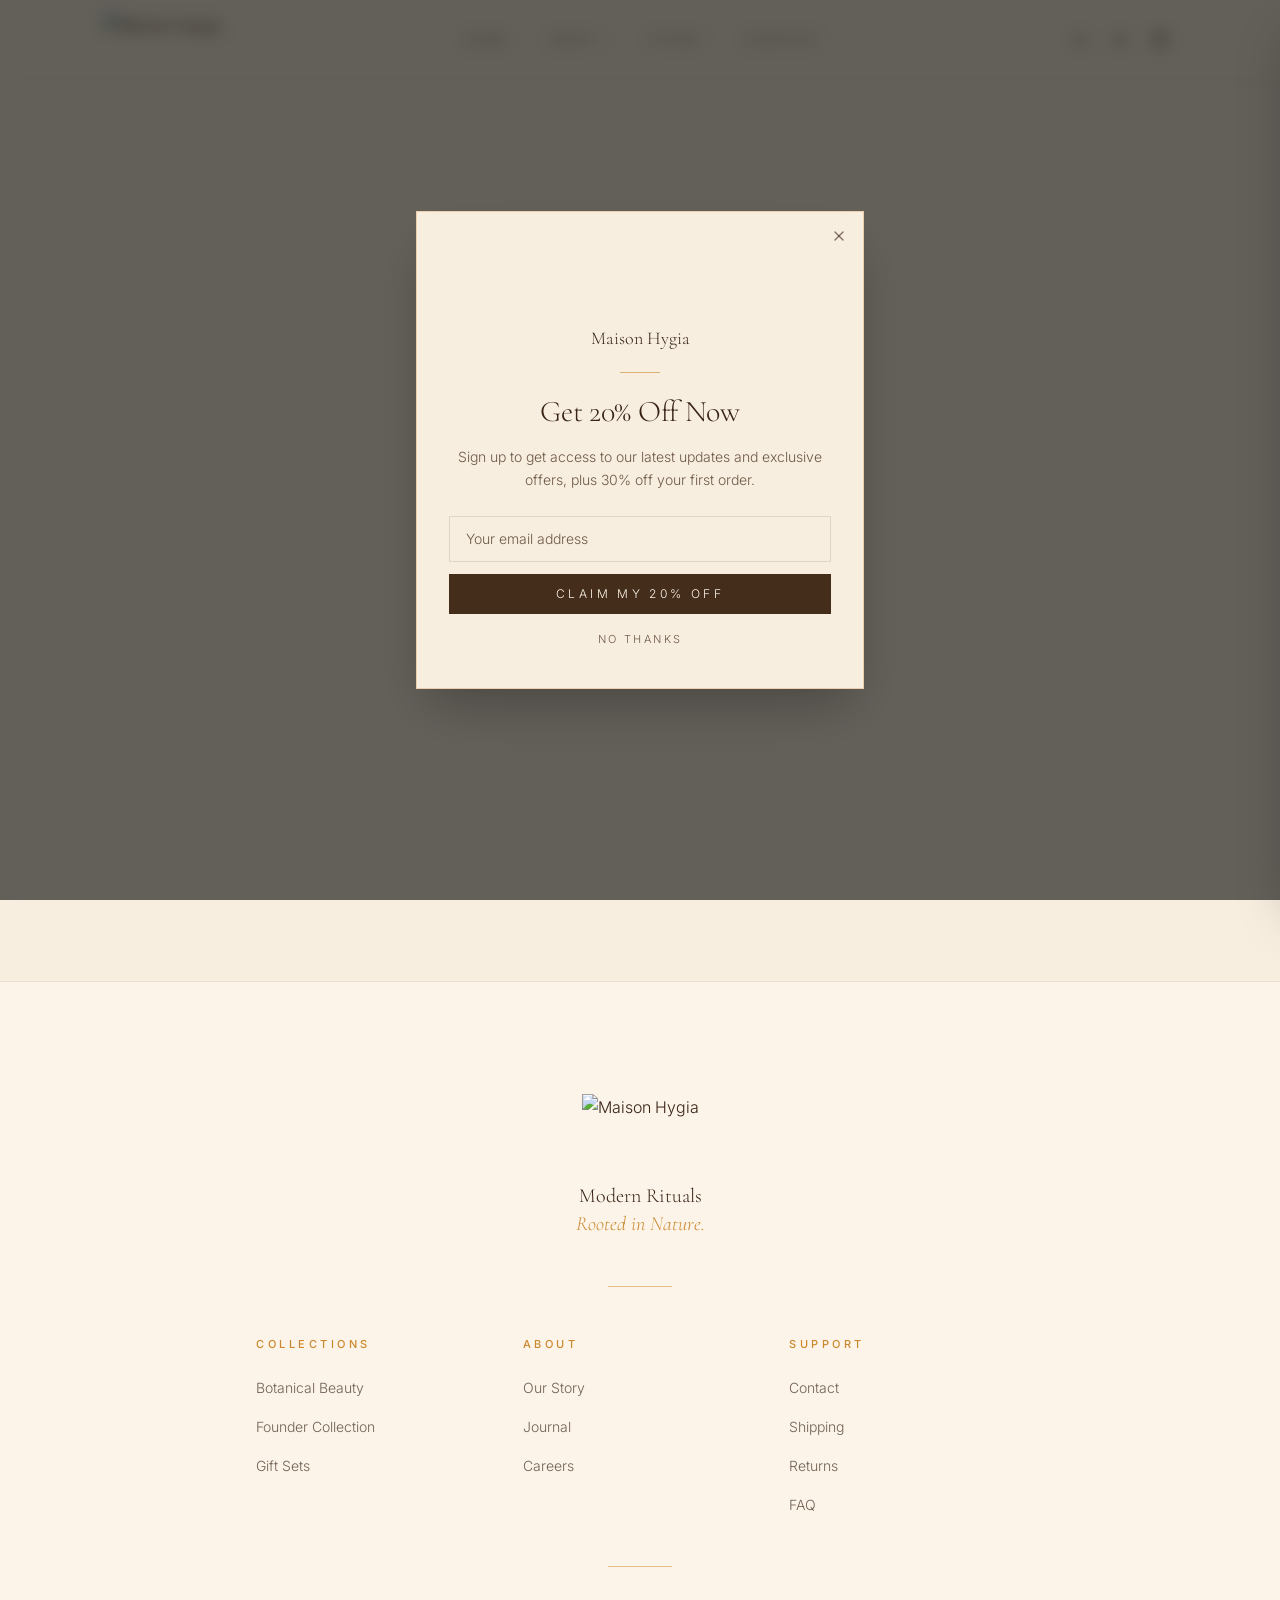
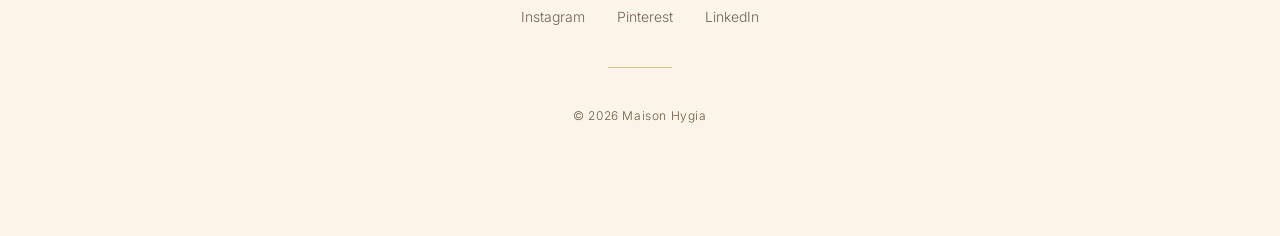
==== commit e4c89581: "Add FastAPI backend with docker, CI, README and features docs, custom search and repo cleanup" ====
--- a/Website/index.html
+++ b/Website/index.html
@@ -20,9 +20,909 @@
 @layer properties{@supports (((-webkit-hyphens:none)) and (not (margin-trim:inline))) or ((-moz-orient:inline) and (not (color:rgb(from red r g b)))){*,:before,:after,::backdrop{--tw-translate-x:0;--tw-translate-y:0;--tw-translate-z:0;--tw-rotate-x:initial;--tw-rotate-y:initial;--tw-rotate-z:initial;--tw-skew-x:initial;--tw-skew-y:initial;--tw-space-y-reverse:0;--tw-space-x-reverse:0;--tw-divide-y-reverse:0;--tw-border-style:solid;--tw-gradient-position:initial;--tw-gradient-from:#0000;--tw-gradient-via:#0000;--tw-gradient-to:#0000;--tw-gradient-stops:initial;--tw-gradient-via-stops:initial;--tw-gradient-from-position:0%;--tw-gradient-via-position:50%;--tw-gradient-to-position:100%;--tw-leading:initial;--tw-font-weight:initial;--tw-tracking:initial;--tw-ordinal:initial;--tw-slashed-zero:initial;--tw-numeric-figure:initial;--tw-numeric-spacing:initial;--tw-numeric-fraction:initial;--tw-shadow:0 0 #0000;--tw-shadow-color:initial;--tw-shadow-alpha:100%;--tw-inset-shadow:0 0 #0000;--tw-inset-shadow-color:initial;--tw-inset-shadow-alpha:100%;--tw-ring-color:initial;--tw-ring-shadow:0 0 #0000;--tw-inset-ring-color:initial;--tw-inset-ring-shadow:0 0 #0000;--tw-ring-inset:initial;--tw-ring-offset-width:0px;--tw-ring-offset-color:#fff;--tw-ring-offset-shadow:0 0 #0000;--tw-outline-style:solid;--tw-backdrop-blur:initial;--tw-backdrop-brightness:initial;--tw-backdrop-contrast:initial;--tw-backdrop-grayscale:initial;--tw-backdrop-hue-rotate:initial;--tw-backdrop-invert:initial;--tw-backdrop-opacity:initial;--tw-backdrop-saturate:initial;--tw-backdrop-sepia:initial;--tw-duration:initial;--tw-ease:initial;--tw-scale-x:1;--tw-scale-y:1;--tw-scale-z:1;--tw-content:"";--tw-animation-delay:0s;--tw-animation-direction:normal;--tw-animation-duration:initial;--tw-animation-fill-mode:none;--tw-animation-iteration-count:1;--tw-enter-blur:0;--tw-enter-opacity:1;--tw-enter-rotate:0;--tw-enter-scale:1;--tw-enter-translate-x:0;--tw-enter-translate-y:0;--tw-exit-blur:0;--tw-exit-opacity:1;--tw-exit-rotate:0;--tw-exit-scale:1;--tw-exit-translate-x:0;--tw-exit-translate-y:0}}}@layer theme{:root,:host{--font-sans:"Inter", system-ui, sans-serif;--font-serif:"Cormorant Garamond", Georgia, serif;--font-mono:ui-monospace, SFMono-Regular, Menlo, Monaco, Consolas, "Liberation Mono", "Courier New", monospace;--color-red-600:oklch(57.7% .245 27.325);--color-red-700:oklch(50.5% .213 27.518);--color-black:#000;--color-white:#fff;--spacing:.25rem;--container-sm:24rem;--container-md:28rem;--container-lg:32rem;--container-xl:36rem;--container-2xl:42rem;--container-3xl:48rem;--container-4xl:56rem;--container-5xl:64rem;--container-6xl:72rem;--container-7xl:80rem;--text-xs:.75rem;--text-xs--line-height:calc(1 / .75);--text-sm:.875rem;--text-sm--line-height:calc(1.25 / .875);--text-base:1rem;--text-base--line-height:calc(1.5 / 1);--text-lg:1.125rem;--text-lg--line-height:calc(1.75 / 1.125);--text-xl:1.25rem;--text-xl--line-height:calc(1.75 / 1.25);--text-2xl:1.5rem;--text-2xl--line-height:calc(2 / 1.5);--text-3xl:1.875rem;--text-3xl--line-height:calc(2.25 / 1.875);--text-4xl:2.25rem;--text-4xl--line-height:calc(2.5 / 2.25);--text-5xl:3rem;--text-5xl--line-height:1;--text-6xl:3.75rem;--text-6xl--line-height:1;--text-7xl:4.5rem;--text-7xl--line-height:1;--font-weight-normal:400;--font-weight-medium:500;--font-weight-semibold:600;--tracking-tight:-.025em;--tracking-normal:0em;--tracking-wider:.05em;--tracking-widest:.1em;--leading-tight:1.25;--leading-relaxed:1.625;--ease-out:cubic-bezier(0, 0, .2, 1);--ease-in-out:cubic-bezier(.4, 0, .2, 1);--animate-spin:spin 1s linear infinite;--animate-pulse:pulse 2s cubic-bezier(.4, 0, .6, 1) infinite;--blur-sm:8px;--blur-md:12px;--aspect-video:16 / 9;--default-transition-duration:.15s;--default-transition-timing-function:cubic-bezier(.4, 0, .2, 1);--default-font-family:"Inter", system-ui, sans-serif;--default-mono-font-family:var(--font-mono);--color-background:var(--background);--color-foreground:var(--foreground);--color-border:var(--border);--color-gold:var(--gold)}}@layer base{*,:after,:before,::backdrop{box-sizing:border-box;border:0 solid;margin:0;padding:0}::file-selector-button{box-sizing:border-box;border:0 solid;margin:0;padding:0}html,:host{-webkit-text-size-adjust:100%;tab-size:4;line-height:1.5;font-family:var(--default-font-family,-apple-system, BlinkMacSystemFont, "Segoe UI", Roboto, "Helvetica Neue", "Noto Sans", Arial, sans-serif, "Apple Color Emoji", "Segoe UI Emoji", "Segoe UI Symbol", "Noto Color Emoji");font-feature-settings:var(--default-font-feature-settings,normal);font-variation-settings:var(--default-font-variation-settings,normal);-webkit-tap-highlight-color:transparent}hr{height:0;color:inherit;border-top-width:1px}abbr:where([title]){-webkit-text-decoration:underline dotted;text-decoration:underline dotted}h1,h2,h3,h4,h5,h6{font-size:inherit;font-weight:inherit}a{color:inherit;-webkit-text-decoration:inherit;-webkit-text-decoration:inherit;-webkit-text-decoration:inherit;-webkit-text-decoration:inherit;text-decoration:inherit}b,strong{font-weight:bolder}code,kbd,samp,pre{font-family:var(--default-mono-font-family,ui-monospace, SFMono-Regular, Menlo, Monaco, Consolas, "Liberation Mono", "Courier New", monospace);font-feature-settings:var(--default-mono-font-feature-settings,normal);font-variation-settings:var(--default-mono-font-variation-settings,normal);font-size:1em}small{font-size:80%}sub,sup{vertical-align:baseline;font-size:75%;line-height:0;position:relative}sub{bottom:-.25em}sup{top:-.5em}table{text-indent:0;border-color:inherit;border-collapse:collapse}:-moz-focusring:where(:not(iframe)){outline:auto}progress{vertical-align:baseline}summary{display:list-item}ol,ul,menu{list-style:none}img,svg,video,canvas,audio,iframe,embed,object{display:block}img,video{max-width:100%;height:auto}button,input,select,optgroup,textarea{font:inherit;font-feature-settings:inherit;font-variation-settings:inherit;letter-spacing:inherit;color:inherit;opacity:1;background-color:#0000;border-radius:0}::file-selector-button{font:inherit;font-feature-settings:inherit;font-variation-settings:inherit;letter-spacing:inherit;color:inherit;opacity:1;background-color:#0000;border-radius:0}:where(select:is([multiple],[size])) optgroup{font-weight:bolder}:where(select:is([multiple],[size])) optgroup option{padding-inline-start:20px}::file-selector-button{margin-inline-end:4px}::placeholder{opacity:1}@supports (not ((-webkit-appearance:-apple-pay-button))) or (contain-intrinsic-size:1px){::placeholder{color:currentColor}@supports (color:color-mix(in lab, red, red)){::placeholder{color:color-mix(in oklab, currentcolor 50%, transparent)}}}textarea{resize:vertical}::-webkit-search-decoration{-webkit-appearance:none}::-webkit-date-and-time-value{min-height:1lh;text-align:inherit}::-webkit-datetime-edit{display:inline-flex}::-webkit-datetime-edit-fields-wrapper{padding:0}::-webkit-datetime-edit{padding-block:0}::-webkit-datetime-edit-year-field{padding-block:0}::-webkit-datetime-edit-month-field{padding-block:0}::-webkit-datetime-edit-day-field{padding-block:0}::-webkit-datetime-edit-hour-field{padding-block:0}::-webkit-datetime-edit-minute-field{padding-block:0}::-webkit-datetime-edit-second-field{padding-block:0}::-webkit-datetime-edit-millisecond-field{padding-block:0}::-webkit-datetime-edit-meridiem-field{padding-block:0}::-webkit-calendar-picker-indicator{line-height:1}:-moz-ui-invalid{box-shadow:none}button,input:where([type=button],[type=reset],[type=submit]){appearance:button}::file-selector-button{appearance:button}::-webkit-inner-spin-button{height:auto}::-webkit-outer-spin-button{height:auto}[hidden]:where(:not([hidden=until-found])){display:none!important}*{border-color:var(--color-border)}html{scroll-behavior:smooth}body{background-color:var(--color-background);color:var(--color-foreground);font-family:var(--font-sans);-webkit-font-smoothing:antialiased;text-rendering:optimizelegibility;font-weight:300;line-height:1.7}h1,h2,h3,h4,h5,h6{font-family:var(--font-serif);letter-spacing:-.01em;color:var(--color-foreground);font-weight:300;line-height:1.15}::selection{background-color:var(--color-gold)}@supports (color:color-mix(in lab, red, red)){::selection{background-color:color-mix(in oklab, var(--color-gold) 40%, transparent)}}::selection{color:var(--color-foreground)}}@layer components;@layer utilities{.pointer-events-auto{pointer-events:auto}.pointer-events-none{pointer-events:none}.invisible{visibility:hidden}.visible{visibility:visible}.sr-only{clip-path:inset(50%);white-space:nowrap;border-width:0;width:1px;height:1px;margin:-1px;padding:0;position:absolute;overflow:hidden}.absolute{position:absolute}.fixed{position:fixed}.relative{position:relative}.sticky{position:sticky}.inset-0{inset:0}.inset-x-0{inset-inline:0}.inset-y-0{inset-block:0}.-top-0\.5{top:calc(var(--spacing) * -.5)}.-top-3{top:calc(var(--spacing) * -3)}.-top-12{top:calc(var(--spacing) * -12)}.top-0{top:0}.top-1\.5{top:calc(var(--spacing) * 1.5)}.top-1\/2{top:50%}.top-3\.5{top:calc(var(--spacing) * 3.5)}.top-4{top:calc(var(--spacing) * 4)}.top-\[1px\]{top:1px}.top-\[50\%\]{top:50%}.top-\[60\%\]{top:60%}.top-full{top:100%}.-right-0\.5{right:calc(var(--spacing) * -.5)}.-right-3{right:calc(var(--spacing) * -3)}.-right-12{right:calc(var(--spacing) * -12)}.right-0{right:0}.right-1{right:var(--spacing)}.right-2{right:calc(var(--spacing) * 2)}.right-3{right:calc(var(--spacing) * 3)}.right-4{right:calc(var(--spacing) * 4)}.-bottom-2{bottom:calc(var(--spacing) * -2)}.-bottom-3{bottom:calc(var(--spacing) * -3)}.-bottom-12{bottom:calc(var(--spacing) * -12)}.bottom-0{bottom:0}.-left-3{left:calc(var(--spacing) * -3)}.-left-12{left:calc(var(--spacing) * -12)}.left-0{left:0}.left-1\/2{left:50%}.left-2{left:calc(var(--spacing) * 2)}.left-3{left:calc(var(--spacing) * 3)}.left-\[50\%\]{left:50%}.isolate{isolation:isolate}.z-10{z-index:10}.z-20{z-index:20}.z-40{z-index:40}.z-50{z-index:50}.z-\[1\]{z-index:1}.order-1{order:1}.order-2{order:2}.col-span-1{grid-column:span 1/span 1}.-mx-1{margin-inline:calc(var(--spacing) * -1)}.mx-2{margin-inline:calc(var(--spacing) * 2)}.mx-3\.5{margin-inline:calc(var(--spacing) * 3.5)}.mx-auto{margin-inline:auto}.my-0\.5{margin-block:calc(var(--spacing) * .5)}.my-1{margin-block:var(--spacing)}.my-4{margin-block:calc(var(--spacing) * 4)}.my-5{margin-block:calc(var(--spacing) * 5)}.my-6{margin-block:calc(var(--spacing) * 6)}.my-8{margin-block:calc(var(--spacing) * 8)}.my-10{margin-block:calc(var(--spacing) * 10)}.my-16{margin-block:calc(var(--spacing) * 16)}.-mt-4{margin-top:calc(var(--spacing) * -4)}.mt-1{margin-top:var(--spacing)}.mt-1\.5{margin-top:calc(var(--spacing) * 1.5)}.mt-2{margin-top:calc(var(--spacing) * 2)}.mt-3{margin-top:calc(var(--spacing) * 3)}.mt-4{margin-top:calc(var(--spacing) * 4)}.mt-5{margin-top:calc(var(--spacing) * 5)}.mt-6{margin-top:calc(var(--spacing) * 6)}.mt-8{margin-top:calc(var(--spacing) * 8)}.mt-10{margin-top:calc(var(--spacing) * 10)}.mt-12{margin-top:calc(var(--spacing) * 12)}.mt-14{margin-top:calc(var(--spacing) * 14)}.mt-16{margin-top:calc(var(--spacing) * 16)}.mt-24{margin-top:calc(var(--spacing) * 24)}.mt-auto{margin-top:auto}.mt-px{margin-top:1px}.mr-1{margin-right:var(--spacing)}.mr-2{margin-right:calc(var(--spacing) * 2)}.mb-1{margin-bottom:var(--spacing)}.mb-8{margin-bottom:calc(var(--spacing) * 8)}.mb-20{margin-bottom:calc(var(--spacing) * 20)}.-ml-4{margin-left:calc(var(--spacing) * -4)}.ml-1{margin-left:var(--spacing)}.ml-auto{margin-left:auto}.block{display:block}.flex{display:flex}.grid{display:grid}.hidden{display:none}.inline-block{display:inline-block}.inline-flex{display:inline-flex}.table{display:table}.aspect-\[4\/3\]{aspect-ratio:4/3}.aspect-\[4\/5\]{aspect-ratio:4/5}.aspect-square{aspect-ratio:1}.aspect-video{aspect-ratio:var(--aspect-video)}.size-\(--cell-size\){width:var(--cell-size);height:var(--cell-size)}.size-4{width:calc(var(--spacing) * 4);height:calc(var(--spacing) * 4)}.h-\(--cell-size\){height:var(--cell-size)}.h-1{height:var(--spacing)}.h-1\.5{height:calc(var(--spacing) * 1.5)}.h-2{height:calc(var(--spacing) * 2)}.h-2\.5{height:calc(var(--spacing) * 2.5)}.h-3{height:calc(var(--spacing) * 3)}.h-3\.5{height:calc(var(--spacing) * 3.5)}.h-4{height:calc(var(--spacing) * 4)}.h-5{height:calc(var(--spacing) * 5)}.h-6{height:calc(var(--spacing) * 6)}.h-7{height:calc(var(--spacing) * 7)}.h-8{height:calc(var(--spacing) * 8)}.h-9{height:calc(var(--spacing) * 9)}.h-10{height:calc(var(--spacing) * 10)}.h-12{height:calc(var(--spacing) * 12)}.h-14{height:calc(var(--spacing) * 14)}.h-16{height:calc(var(--spacing) * 16)}.h-20{height:calc(var(--spacing) * 20)}.h-24{height:calc(var(--spacing) * 24)}.h-28{height:calc(var(--spacing) * 28)}.h-32{height:calc(var(--spacing) * 32)}.h-40{height:calc(var(--spacing) * 40)}.h-\[1px\]{height:1px}.h-\[60vh\]{height:60vh}.h-\[88vh\]{height:88vh}.h-\[var\(--radix-navigation-menu-viewport-height\)\]{height:var(--radix-navigation-menu-viewport-height)}.h-\[var\(--radix-select-trigger-height\)\]{height:var(--radix-select-trigger-height)}.h-auto{height:auto}.h-full{height:100%}.h-px{height:1px}.h-svh{height:100svh}.max-h-\(--radix-context-menu-content-available-height\){max-height:var(--radix-context-menu-content-available-height)}.max-h-\(--radix-select-content-available-height\){max-height:var(--radix-select-content-available-height)}.max-h-0{max-height:0}.max-h-40{max-height:calc(var(--spacing) * 40)}.max-h-96{max-height:calc(var(--spacing) * 96)}.max-h-\[300px\]{max-height:300px}.max-h-\[var\(--radix-dropdown-menu-content-available-height\)\]{max-height:var(--radix-dropdown-menu-content-available-height)}.min-h-0{min-height:0}.min-h-\[60px\]{min-height:60px}.min-h-\[60vh\]{min-height:60vh}.min-h-\[70vh\]{min-height:70vh}.min-h-\[72vh\]{min-height:72vh}.min-h-\[80vh\]{min-height:80vh}.min-h-\[420px\]{min-height:420px}.min-h-\[560px\]{min-height:560px}.min-h-\[600px\]{min-height:600px}.min-h-screen{min-height:100vh}.min-h-svh{min-height:100svh}.w-\(--cell-size\){width:var(--cell-size)}.w-\(--sidebar-width\){width:var(--sidebar-width)}.w-0{width:0}.w-1{width:var(--spacing)}.w-1\.5{width:calc(var(--spacing) * 1.5)}.w-2{width:calc(var(--spacing) * 2)}.w-2\.5{width:calc(var(--spacing) * 2.5)}.w-3{width:calc(var(--spacing) * 3)}.w-3\.5{width:calc(var(--spacing) * 3.5)}.w-3\/4{width:75%}.w-4{width:calc(var(--spacing) * 4)}.w-5{width:calc(var(--spacing) * 5)}.w-6{width:calc(var(--spacing) * 6)}.w-7{width:calc(var(--spacing) * 7)}.w-8{width:calc(var(--spacing) * 8)}.w-9{width:calc(var(--spacing) * 9)}.w-10{width:calc(var(--spacing) * 10)}.w-12{width:calc(var(--spacing) * 12)}.w-14{width:calc(var(--spacing) * 14)}.w-16{width:calc(var(--spacing) * 16)}.w-20{width:calc(var(--spacing) * 20)}.w-24{width:calc(var(--spacing) * 24)}.w-28{width:calc(var(--spacing) * 28)}.w-40{width:calc(var(--spacing) * 40)}.w-64{width:calc(var(--spacing) * 64)}.w-72{width:calc(var(--spacing) * 72)}.w-\[1px\]{width:1px}.w-\[100px\]{width:100px}.w-auto{width:auto}.w-fit{width:fit-content}.w-full{width:100%}.w-max{width:max-content}.w-px{width:1px}.max-w-\(--skeleton-width\){max-width:var(--skeleton-width)}.max-w-2xl{max-width:var(--container-2xl)}.max-w-3xl{max-width:var(--container-3xl)}.max-w-4xl{max-width:var(--container-4xl)}.max-w-5xl{max-width:var(--container-5xl)}.max-w-6xl{max-width:var(--container-6xl)}.max-w-7xl{max-width:var(--container-7xl)}.max-w-lg{max-width:var(--container-lg)}.max-w-max{max-width:max-content}.max-w-md{max-width:var(--container-md)}.max-w-sm{max-width:var(--container-sm)}.max-w-xl{max-width:var(--container-xl)}.min-w-\(--cell-size\){min-width:var(--cell-size)}.min-w-0{min-width:0}.min-w-5{min-width:calc(var(--spacing) * 5)}.min-w-8{min-width:calc(var(--spacing) * 8)}.min-w-9{min-width:calc(var(--spacing) * 9)}.min-w-10{min-width:calc(var(--spacing) * 10)}.min-w-\[1rem\]{min-width:1rem}.min-w-\[2ch\]{min-width:2ch}.min-w-\[8rem\]{min-width:8rem}.min-w-\[12rem\]{min-width:12rem}.min-w-\[16rem\]{min-width:16rem}.min-w-\[640px\]{min-width:640px}.min-w-\[720px\]{min-width:720px}.min-w-\[900px\]{min-width:900px}.min-w-\[var\(--radix-select-trigger-width\)\]{min-width:var(--radix-select-trigger-width)}.flex-1{flex:1}.shrink-0{flex-shrink:0}.grow{flex-grow:1}.grow-0{flex-grow:0}.basis-full{flex-basis:100%}.caption-bottom{caption-side:bottom}.border-collapse{border-collapse:collapse}.origin-\(--radix-context-menu-content-transform-origin\){transform-origin:var(--radix-context-menu-content-transform-origin)}.origin-\(--radix-dropdown-menu-content-transform-origin\){transform-origin:var(--radix-dropdown-menu-content-transform-origin)}.origin-\(--radix-hover-card-content-transform-origin\){transform-origin:var(--radix-hover-card-content-transform-origin)}.origin-\(--radix-menubar-content-transform-origin\){transform-origin:var(--radix-menubar-content-transform-origin)}.origin-\(--radix-popover-content-transform-origin\){transform-origin:var(--radix-popover-content-transform-origin)}.origin-\(--radix-select-content-transform-origin\){transform-origin:var(--radix-select-content-transform-origin)}.origin-\(--radix-tooltip-content-transform-origin\){transform-origin:var(--radix-tooltip-content-transform-origin)}.-translate-x-1\/2{--tw-translate-x:calc(calc(1 / 2 * 100%) * -1);translate:var(--tw-translate-x) var(--tw-translate-y)}.-translate-x-px{--tw-translate-x:-1px;translate:var(--tw-translate-x) var(--tw-translate-y)}.translate-x-0{--tw-translate-x:0px;translate:var(--tw-translate-x) var(--tw-translate-y)}.translate-x-\[-50\%\]{--tw-translate-x:-50%;translate:var(--tw-translate-x) var(--tw-translate-y)}.translate-x-full{--tw-translate-x:100%;translate:var(--tw-translate-x) var(--tw-translate-y)}.translate-x-px{--tw-translate-x:1px;translate:var(--tw-translate-x) var(--tw-translate-y)}.-translate-y-1\/2{--tw-translate-y:calc(calc(1 / 2 * 100%) * -1);translate:var(--tw-translate-x) var(--tw-translate-y)}.-translate-y-2{--tw-translate-y:calc(var(--spacing) * -2);translate:var(--tw-translate-x) var(--tw-translate-y)}.translate-y-0{--tw-translate-y:0px;translate:var(--tw-translate-x) var(--tw-translate-y)}.translate-y-\[-50\%\]{--tw-translate-y:-50%;translate:var(--tw-translate-x) var(--tw-translate-y)}.rotate-45{rotate:45deg}.rotate-90{rotate:90deg}.rotate-180{rotate:180deg}.transform{transform:var(--tw-rotate-x,) var(--tw-rotate-y,) var(--tw-rotate-z,) var(--tw-skew-x,) var(--tw-skew-y,)}.animate-\[fade-in_0\.7s_ease-out_forwards\]{animation:.7s ease-out forwards fade-in}.animate-\[fade-in_1\.4s_ease-out_both\]{animation:1.4s ease-out both fade-in}.animate-caret-blink{animation:1.25s ease-out infinite caret-blink}.animate-in{animation:enter var(--tw-animation-duration,var(--tw-duration,.15s))var(--tw-ease,ease)var(--tw-animation-delay,0s)var(--tw-animation-iteration-count,1)var(--tw-animation-direction,normal)var(--tw-animation-fill-mode,none)}.animate-pulse{animation:var(--animate-pulse)}.animate-spin{animation:var(--animate-spin)}.cursor-default{cursor:default}.cursor-pointer{cursor:pointer}.touch-none{touch-action:none}.resize-none{resize:none}.list-none{list-style-type:none}.grid-cols-1{grid-template-columns:repeat(1,minmax(0,1fr))}.grid-cols-2{grid-template-columns:repeat(2,minmax(0,1fr))}.flex-col{flex-direction:column}.flex-col-reverse{flex-direction:column-reverse}.flex-row{flex-direction:row}.flex-wrap{flex-wrap:wrap}.place-content-center{place-content:center}.items-baseline{align-items:baseline}.items-center{align-items:center}.items-end{align-items:flex-end}.items-start{align-items:flex-start}.items-stretch{align-items:stretch}.justify-between{justify-content:space-between}.justify-center{justify-content:center}.justify-end{justify-content:flex-end}.gap-1{gap:var(--spacing)}.gap-1\.5{gap:calc(var(--spacing) * 1.5)}.gap-2{gap:calc(var(--spacing) * 2)}.gap-3{gap:calc(var(--spacing) * 3)}.gap-4{gap:calc(var(--spacing) * 4)}.gap-6{gap:calc(var(--spacing) * 6)}.gap-8{gap:calc(var(--spacing) * 8)}.gap-10{gap:calc(var(--spacing) * 10)}.gap-12{gap:calc(var(--spacing) * 12)}.gap-16{gap:calc(var(--spacing) * 16)}.gap-20{gap:calc(var(--spacing) * 20)}:where(.space-y-1>:not(:last-child)){--tw-space-y-reverse:0;margin-block-start:calc(var(--spacing) * var(--tw-space-y-reverse));margin-block-end:calc(var(--spacing) * calc(1 - var(--tw-space-y-reverse)))}:where(.space-y-1\.5>:not(:last-child)){--tw-space-y-reverse:0;margin-block-start:calc(calc(var(--spacing) * 1.5) * var(--tw-space-y-reverse));margin-block-end:calc(calc(var(--spacing) * 1.5) * calc(1 - var(--tw-space-y-reverse)))}:where(.space-y-2>:not(:last-child)){--tw-space-y-reverse:0;margin-block-start:calc(calc(var(--spacing) * 2) * var(--tw-space-y-reverse));margin-block-end:calc(calc(var(--spacing) * 2) * calc(1 - var(--tw-space-y-reverse)))}:where(.space-y-3>:not(:last-child)){--tw-space-y-reverse:0;margin-block-start:calc(calc(var(--spacing) * 3) * var(--tw-space-y-reverse));margin-block-end:calc(calc(var(--spacing) * 3) * calc(1 - var(--tw-space-y-reverse)))}:where(.space-y-4>:not(:last-child)){--tw-space-y-reverse:0;margin-block-start:calc(calc(var(--spacing) * 4) * var(--tw-space-y-reverse));margin-block-end:calc(calc(var(--spacing) * 4) * calc(1 - var(--tw-space-y-reverse)))}:where(.space-y-6>:not(:last-child)){--tw-space-y-reverse:0;margin-block-start:calc(calc(var(--spacing) * 6) * var(--tw-space-y-reverse));margin-block-end:calc(calc(var(--spacing) * 6) * calc(1 - var(--tw-space-y-reverse)))}:where(.space-y-8>:not(:last-child)){--tw-space-y-reverse:0;margin-block-start:calc(calc(var(--spacing) * 8) * var(--tw-space-y-reverse));margin-block-end:calc(calc(var(--spacing) * 8) * calc(1 - var(--tw-space-y-reverse)))}:where(.space-y-10>:not(:last-child)){--tw-space-y-reverse:0;margin-block-start:calc(calc(var(--spacing) * 10) * var(--tw-space-y-reverse));margin-block-end:calc(calc(var(--spacing) * 10) * calc(1 - var(--tw-space-y-reverse)))}:where(.space-y-32>:not(:last-child)){--tw-space-y-reverse:0;margin-block-start:calc(calc(var(--spacing) * 32) * var(--tw-space-y-reverse));margin-block-end:calc(calc(var(--spacing) * 32) * calc(1 - var(--tw-space-y-reverse)))}.gap-x-6{column-gap:calc(var(--spacing) * 6)}.gap-x-8{column-gap:calc(var(--spacing) * 8)}.gap-x-12{column-gap:calc(var(--spacing) * 12)}:where(.space-x-1>:not(:last-child)){--tw-space-x-reverse:0;margin-inline-start:calc(var(--spacing) * var(--tw-space-x-reverse));margin-inline-end:calc(var(--spacing) * calc(1 - var(--tw-space-x-reverse)))}.gap-y-2{row-gap:calc(var(--spacing) * 2)}.gap-y-4{row-gap:calc(var(--spacing) * 4)}.gap-y-6{row-gap:calc(var(--spacing) * 6)}.gap-y-10{row-gap:calc(var(--spacing) * 10)}:where(.divide-y>:not(:last-child)){--tw-divide-y-reverse:0;border-bottom-style:var(--tw-border-style);border-top-style:var(--tw-border-style);border-top-width:calc(1px * var(--tw-divide-y-reverse));border-bottom-width:calc(1px * calc(1 - var(--tw-divide-y-reverse)))}:where(.divide-border\/60>:not(:last-child)){border-color:var(--border)}@supports (color:color-mix(in lab, red, red)){:where(.divide-border\/60>:not(:last-child)){border-color:color-mix(in oklab, var(--border) 60%, transparent)}}.overflow-auto{overflow:auto}.overflow-hidden{overflow:hidden}.overflow-x-auto{overflow-x:auto}.overflow-x-hidden{overflow-x:hidden}.overflow-y-auto{overflow-y:auto}.rounded{border-radius:.25rem}.rounded-\[2px\]{border-radius:2px}.rounded-\[inherit\]{border-radius:inherit}.rounded-full{border-radius:2147483647px}.rounded-lg{border-radius:var(--radius)}.rounded-md{border-radius:calc(var(--radius) - 2px)}.rounded-none{border-radius:0}.rounded-sm{border-radius:calc(var(--radius) - 4px)}.rounded-xl{border-radius:calc(var(--radius) + 4px)}.rounded-t-\[10px\]{border-top-left-radius:10px;border-top-right-radius:10px}.rounded-l-md{border-top-left-radius:calc(var(--radius) - 2px);border-bottom-left-radius:calc(var(--radius) - 2px)}.rounded-tl-sm{border-top-left-radius:calc(var(--radius) - 4px)}.rounded-r-md{border-top-right-radius:calc(var(--radius) - 2px);border-bottom-right-radius:calc(var(--radius) - 2px)}.border{border-style:var(--tw-border-style);border-width:1px}.border-0{border-style:var(--tw-border-style);border-width:0}.border-2{border-style:var(--tw-border-style);border-width:2px}.border-\[1\.5px\]{border-style:var(--tw-border-style);border-width:1.5px}.border-y{border-block-style:var(--tw-border-style);border-block-width:1px}.border-t{border-top-style:var(--tw-border-style);border-top-width:1px}.border-r{border-right-style:var(--tw-border-style);border-right-width:1px}.border-b{border-bottom-style:var(--tw-border-style);border-bottom-width:1px}.border-l{border-left-style:var(--tw-border-style);border-left-width:1px}.border-dashed{--tw-border-style:dashed;border-style:dashed}.border-\(--color-border\){border-color:var(--color-border)}.border-border,.border-border\/40{border-color:var(--border)}@supports (color:color-mix(in lab, red, red)){.border-border\/40{border-color:color-mix(in oklab, var(--border) 40%, transparent)}}.border-border\/50{border-color:var(--border)}@supports (color:color-mix(in lab, red, red)){.border-border\/50{border-color:color-mix(in oklab, var(--border) 50%, transparent)}}.border-border\/60{border-color:var(--border)}@supports (color:color-mix(in lab, red, red)){.border-border\/60{border-color:color-mix(in oklab, var(--border) 60%, transparent)}}.border-cocoa,.border-cocoa\/10{border-color:var(--cocoa)}@supports (color:color-mix(in lab, red, red)){.border-cocoa\/10{border-color:color-mix(in oklab, var(--cocoa) 10%, transparent)}}.border-cocoa\/15{border-color:var(--cocoa)}@supports (color:color-mix(in lab, red, red)){.border-cocoa\/15{border-color:color-mix(in oklab, var(--cocoa) 15%, transparent)}}.border-cocoa\/30{border-color:var(--cocoa)}@supports (color:color-mix(in lab, red, red)){.border-cocoa\/30{border-color:color-mix(in oklab, var(--cocoa) 30%, transparent)}}.border-destructive\/40{border-color:var(--destructive)}@supports (color:color-mix(in lab, red, red)){.border-destructive\/40{border-color:color-mix(in oklab, var(--destructive) 40%, transparent)}}.border-destructive\/50{border-color:var(--destructive)}@supports (color:color-mix(in lab, red, red)){.border-destructive\/50{border-color:color-mix(in oklab, var(--destructive) 50%, transparent)}}.border-gold,.border-gold\/15{border-color:var(--gold)}@supports (color:color-mix(in lab, red, red)){.border-gold\/15{border-color:color-mix(in oklab, var(--gold) 15%, transparent)}}.border-gold\/20{border-color:var(--gold)}@supports (color:color-mix(in lab, red, red)){.border-gold\/20{border-color:color-mix(in oklab, var(--gold) 20%, transparent)}}.border-gold\/30{border-color:var(--gold)}@supports (color:color-mix(in lab, red, red)){.border-gold\/30{border-color:color-mix(in oklab, var(--gold) 30%, transparent)}}.border-gold\/40{border-color:var(--gold)}@supports (color:color-mix(in lab, red, red)){.border-gold\/40{border-color:color-mix(in oklab, var(--gold) 40%, transparent)}}.border-gold\/50{border-color:var(--gold)}@supports (color:color-mix(in lab, red, red)){.border-gold\/50{border-color:color-mix(in oklab, var(--gold) 50%, transparent)}}.border-gold\/60{border-color:var(--gold)}@supports (color:color-mix(in lab, red, red)){.border-gold\/60{border-color:color-mix(in oklab, var(--gold) 60%, transparent)}}.border-input{border-color:var(--input)}.border-primary,.border-primary\/50{border-color:var(--primary)}@supports (color:color-mix(in lab, red, red)){.border-primary\/50{border-color:color-mix(in oklab, var(--primary) 50%, transparent)}}.border-sidebar-border{border-color:var(--sidebar-border)}.border-transparent{border-color:#0000}.border-t-transparent{border-top-color:#0000}.border-l-transparent{border-left-color:#0000}.bg-\(--color-bg\){background-color:var(--color-bg)}.bg-\[\#EFE6D8\]{background-color:#efe6d8}.bg-\[\#F1ECE5\]{background-color:#f1ece5}.bg-\[\#F4EEE4\]{background-color:#f4eee4}.bg-\[\#F8F5F0\]{background-color:#f8f5f0}.bg-\[\#FBF7F0\]{background-color:#fbf7f0}.bg-accent{background-color:var(--accent)}.bg-background,.bg-background\/70{background-color:var(--background)}@supports (color:color-mix(in lab, red, red)){.bg-background\/70{background-color:color-mix(in oklab, var(--background) 70%, transparent)}}.bg-background\/80{background-color:var(--background)}@supports (color:color-mix(in lab, red, red)){.bg-background\/80{background-color:color-mix(in oklab, var(--background) 80%, transparent)}}.bg-background\/85{background-color:var(--background)}@supports (color:color-mix(in lab, red, red)){.bg-background\/85{background-color:color-mix(in oklab, var(--background) 85%, transparent)}}.bg-background\/95{background-color:var(--background)}@supports (color:color-mix(in lab, red, red)){.bg-background\/95{background-color:color-mix(in oklab, var(--background) 95%, transparent)}}.bg-black\/40{background-color:#0006}@supports (color:color-mix(in lab, red, red)){.bg-black\/40{background-color:color-mix(in oklab, var(--color-black) 40%, transparent)}}.bg-black\/50{background-color:#00000080}@supports (color:color-mix(in lab, red, red)){.bg-black\/50{background-color:color-mix(in oklab, var(--color-black) 50%, transparent)}}.bg-black\/60{background-color:#0009}@supports (color:color-mix(in lab, red, red)){.bg-black\/60{background-color:color-mix(in oklab, var(--color-black) 60%, transparent)}}.bg-black\/80{background-color:#000c}@supports (color:color-mix(in lab, red, red)){.bg-black\/80{background-color:color-mix(in oklab, var(--color-black) 80%, transparent)}}.bg-border,.bg-border\/60{background-color:var(--border)}@supports (color:color-mix(in lab, red, red)){.bg-border\/60{background-color:color-mix(in oklab, var(--border) 60%, transparent)}}.bg-card{background-color:var(--card)}.bg-cocoa{background-color:var(--cocoa)}.bg-cream,.bg-cream\/60{background-color:var(--cream)}@supports (color:color-mix(in lab, red, red)){.bg-cream\/60{background-color:color-mix(in oklab, var(--cream) 60%, transparent)}}.bg-cream\/70{background-color:var(--cream)}@supports (color:color-mix(in lab, red, red)){.bg-cream\/70{background-color:color-mix(in oklab, var(--cream) 70%, transparent)}}.bg-destructive,.bg-destructive\/5{background-color:var(--destructive)}@supports (color:color-mix(in lab, red, red)){.bg-destructive\/5{background-color:color-mix(in oklab, var(--destructive) 5%, transparent)}}.bg-foreground,.bg-foreground\/40{background-color:var(--foreground)}@supports (color:color-mix(in lab, red, red)){.bg-foreground\/40{background-color:color-mix(in oklab, var(--foreground) 40%, transparent)}}.bg-gold,.bg-gold\/5{background-color:var(--gold)}@supports (color:color-mix(in lab, red, red)){.bg-gold\/5{background-color:color-mix(in oklab, var(--gold) 5%, transparent)}}.bg-gold\/10{background-color:var(--gold)}@supports (color:color-mix(in lab, red, red)){.bg-gold\/10{background-color:color-mix(in oklab, var(--gold) 10%, transparent)}}.bg-gold\/20{background-color:var(--gold)}@supports (color:color-mix(in lab, red, red)){.bg-gold\/20{background-color:color-mix(in oklab, var(--gold) 20%, transparent)}}.bg-gold\/25{background-color:var(--gold)}@supports (color:color-mix(in lab, red, red)){.bg-gold\/25{background-color:color-mix(in oklab, var(--gold) 25%, transparent)}}.bg-gold\/50{background-color:var(--gold)}@supports (color:color-mix(in lab, red, red)){.bg-gold\/50{background-color:color-mix(in oklab, var(--gold) 50%, transparent)}}.bg-gold\/60{background-color:var(--gold)}@supports (color:color-mix(in lab, red, red)){.bg-gold\/60{background-color:color-mix(in oklab, var(--gold) 60%, transparent)}}.bg-gold\/70{background-color:var(--gold)}@supports (color:color-mix(in lab, red, red)){.bg-gold\/70{background-color:color-mix(in oklab, var(--gold) 70%, transparent)}}.bg-ivory{background-color:var(--ivory)}.bg-muted,.bg-muted\/20{background-color:var(--muted)}@supports (color:color-mix(in lab, red, red)){.bg-muted\/20{background-color:color-mix(in oklab, var(--muted) 20%, transparent)}}.bg-muted\/40{background-color:var(--muted)}@supports (color:color-mix(in lab, red, red)){.bg-muted\/40{background-color:color-mix(in oklab, var(--muted) 40%, transparent)}}.bg-muted\/50{background-color:var(--muted)}@supports (color:color-mix(in lab, red, red)){.bg-muted\/50{background-color:color-mix(in oklab, var(--muted) 50%, transparent)}}.bg-popover{background-color:var(--popover)}.bg-primary,.bg-primary\/10{background-color:var(--primary)}@supports (color:color-mix(in lab, red, red)){.bg-primary\/10{background-color:color-mix(in oklab, var(--primary) 10%, transparent)}}.bg-primary\/20{background-color:var(--primary)}@supports (color:color-mix(in lab, red, red)){.bg-primary\/20{background-color:color-mix(in oklab, var(--primary) 20%, transparent)}}.bg-secondary{background-color:var(--secondary)}.bg-sidebar{background-color:var(--sidebar)}.bg-sidebar-border{background-color:var(--sidebar-border)}.bg-transparent{background-color:#0000}.bg-white{background-color:var(--color-white)}.bg-gradient-to-b{--tw-gradient-position:to bottom in oklab;background-image:linear-gradient(var(--tw-gradient-stops))}.bg-gradient-to-br{--tw-gradient-position:to bottom right in oklab;background-image:linear-gradient(var(--tw-gradient-stops))}.bg-gradient-to-r{--tw-gradient-position:to right in oklab;background-image:linear-gradient(var(--tw-gradient-stops))}.bg-gradient-to-t{--tw-gradient-position:to top in oklab;background-image:linear-gradient(var(--tw-gradient-stops))}.from-\[\#F6EFE3\]{--tw-gradient-from:#f6efe3;--tw-gradient-stops:var(--tw-gradient-via-stops,var(--tw-gradient-position), var(--tw-gradient-from) var(--tw-gradient-from-position), var(--tw-gradient-to) var(--tw-gradient-to-position))}.from-\[\#FBF6EC\]{--tw-gradient-from:#fbf6ec;--tw-gradient-stops:var(--tw-gradient-via-stops,var(--tw-gradient-position), var(--tw-gradient-from) var(--tw-gradient-from-position), var(--tw-gradient-to) var(--tw-gradient-to-position))}.from-\[\#FDF9F1\]{--tw-gradient-from:#fdf9f1;--tw-gradient-stops:var(--tw-gradient-via-stops,var(--tw-gradient-position), var(--tw-gradient-from) var(--tw-gradient-from-position), var(--tw-gradient-to) var(--tw-gradient-to-position))}.from-cocoa\/55{--tw-gradient-from:var(--cocoa)}@supports (color:color-mix(in lab, red, red)){.from-cocoa\/55{--tw-gradient-from:color-mix(in oklab, var(--cocoa) 55%, transparent)}}.from-cocoa\/55{--tw-gradient-stops:var(--tw-gradient-via-stops,var(--tw-gradient-position), var(--tw-gradient-from) var(--tw-gradient-from-position), var(--tw-gradient-to) var(--tw-gradient-to-position))}.from-cocoa\/60{--tw-gradient-from:var(--cocoa)}@supports (color:color-mix(in lab, red, red)){.from-cocoa\/60{--tw-gradient-from:color-mix(in oklab, var(--cocoa) 60%, transparent)}}.from-cocoa\/60{--tw-gradient-stops:var(--tw-gradient-via-stops,var(--tw-gradient-position), var(--tw-gradient-from) var(--tw-gradient-from-position), var(--tw-gradient-to) var(--tw-gradient-to-position))}.from-cream{--tw-gradient-from:var(--cream);--tw-gradient-stops:var(--tw-gradient-via-stops,var(--tw-gradient-position), var(--tw-gradient-from) var(--tw-gradient-from-position), var(--tw-gradient-to) var(--tw-gradient-to-position))}.from-cream\/30{--tw-gradient-from:var(--cream)}@supports (color:color-mix(in lab, red, red)){.from-cream\/30{--tw-gradient-from:color-mix(in oklab, var(--cream) 30%, transparent)}}.from-cream\/30{--tw-gradient-stops:var(--tw-gradient-via-stops,var(--tw-gradient-position), var(--tw-gradient-from) var(--tw-gradient-from-position), var(--tw-gradient-to) var(--tw-gradient-to-position))}.from-cream\/80{--tw-gradient-from:var(--cream)}@supports (color:color-mix(in lab, red, red)){.from-cream\/80{--tw-gradient-from:color-mix(in oklab, var(--cream) 80%, transparent)}}.from-cream\/80{--tw-gradient-stops:var(--tw-gradient-via-stops,var(--tw-gradient-position), var(--tw-gradient-from) var(--tw-gradient-from-position), var(--tw-gradient-to) var(--tw-gradient-to-position))}.from-cream\/85{--tw-gradient-from:var(--cream)}@supports (color:color-mix(in lab, red, red)){.from-cream\/85{--tw-gradient-from:color-mix(in oklab, var(--cream) 85%, transparent)}}.from-cream\/85{--tw-gradient-stops:var(--tw-gradient-via-stops,var(--tw-gradient-position), var(--tw-gradient-from) var(--tw-gradient-from-position), var(--tw-gradient-to) var(--tw-gradient-to-position))}.from-cream\/95{--tw-gradient-from:var(--cream)}@supports (color:color-mix(in lab, red, red)){.from-cream\/95{--tw-gradient-from:color-mix(in oklab, var(--cream) 95%, transparent)}}.from-cream\/95{--tw-gradient-stops:var(--tw-gradient-via-stops,var(--tw-gradient-position), var(--tw-gradient-from) var(--tw-gradient-from-position), var(--tw-gradient-to) var(--tw-gradient-to-position))}.via-\[\#F1E7D5\]{--tw-gradient-via:#f1e7d5;--tw-gradient-via-stops:var(--tw-gradient-position), var(--tw-gradient-from) var(--tw-gradient-from-position), var(--tw-gradient-via) var(--tw-gradient-via-position), var(--tw-gradient-to) var(--tw-gradient-to-position);--tw-gradient-stops:var(--tw-gradient-via-stops)}.via-\[\#F5ECD9\]{--tw-gradient-via:#f5ecd9;--tw-gradient-via-stops:var(--tw-gradient-position), var(--tw-gradient-from) var(--tw-gradient-from-position), var(--tw-gradient-via) var(--tw-gradient-via-position), var(--tw-gradient-to) var(--tw-gradient-to-position);--tw-gradient-stops:var(--tw-gradient-via-stops)}.via-\[\#F7EFDD\]{--tw-gradient-via:#f7efdd;--tw-gradient-via-stops:var(--tw-gradient-position), var(--tw-gradient-from) var(--tw-gradient-from-position), var(--tw-gradient-via) var(--tw-gradient-via-position), var(--tw-gradient-to) var(--tw-gradient-to-position);--tw-gradient-stops:var(--tw-gradient-via-stops)}.via-cocoa\/10{--tw-gradient-via:var(--cocoa)}@supports (color:color-mix(in lab, red, red)){.via-cocoa\/10{--tw-gradient-via:color-mix(in oklab, var(--cocoa) 10%, transparent)}}.via-cocoa\/10{--tw-gradient-via-stops:var(--tw-gradient-position), var(--tw-gradient-from) var(--tw-gradient-from-position), var(--tw-gradient-via) var(--tw-gradient-via-position), var(--tw-gradient-to) var(--tw-gradient-to-position);--tw-gradient-stops:var(--tw-gradient-via-stops)}.via-cocoa\/15{--tw-gradient-via:var(--cocoa)}@supports (color:color-mix(in lab, red, red)){.via-cocoa\/15{--tw-gradient-via:color-mix(in oklab, var(--cocoa) 15%, transparent)}}.via-cocoa\/15{--tw-gradient-via-stops:var(--tw-gradient-position), var(--tw-gradient-from) var(--tw-gradient-from-position), var(--tw-gradient-via) var(--tw-gradient-via-position), var(--tw-gradient-to) var(--tw-gradient-to-position);--tw-gradient-stops:var(--tw-gradient-via-stops)}.via-cream\/15{--tw-gradient-via:var(--cream)}@supports (color:color-mix(in lab, red, red)){.via-cream\/15{--tw-gradient-via:color-mix(in oklab, var(--cream) 15%, transparent)}}.via-cream\/15{--tw-gradient-via-stops:var(--tw-gradient-position), var(--tw-gradient-from) var(--tw-gradient-from-position), var(--tw-gradient-via) var(--tw-gradient-via-position), var(--tw-gradient-to) var(--tw-gradient-to-position);--tw-gradient-stops:var(--tw-gradient-via-stops)}.via-cream\/40{--tw-gradient-via:var(--cream)}@supports (color:color-mix(in lab, red, red)){.via-cream\/40{--tw-gradient-via:color-mix(in oklab, var(--cream) 40%, transparent)}}.via-cream\/40{--tw-gradient-via-stops:var(--tw-gradient-position), var(--tw-gradient-from) var(--tw-gradient-from-position), var(--tw-gradient-via) var(--tw-gradient-via-position), var(--tw-gradient-to) var(--tw-gradient-to-position);--tw-gradient-stops:var(--tw-gradient-via-stops)}.via-cream\/55{--tw-gradient-via:var(--cream)}@supports (color:color-mix(in lab, red, red)){.via-cream\/55{--tw-gradient-via:color-mix(in oklab, var(--cream) 55%, transparent)}}.via-cream\/55{--tw-gradient-via-stops:var(--tw-gradient-position), var(--tw-gradient-from) var(--tw-gradient-from-position), var(--tw-gradient-via) var(--tw-gradient-via-position), var(--tw-gradient-to) var(--tw-gradient-to-position);--tw-gradient-stops:var(--tw-gradient-via-stops)}.via-cream\/60{--tw-gradient-via:var(--cream)}@supports (color:color-mix(in lab, red, red)){.via-cream\/60{--tw-gradient-via:color-mix(in oklab, var(--cream) 60%, transparent)}}.via-cream\/60{--tw-gradient-via-stops:var(--tw-gradient-position), var(--tw-gradient-from) var(--tw-gradient-from-position), var(--tw-gradient-via) var(--tw-gradient-via-position), var(--tw-gradient-to) var(--tw-gradient-to-position);--tw-gradient-stops:var(--tw-gradient-via-stops)}.via-cream\/70{--tw-gradient-via:var(--cream)}@supports (color:color-mix(in lab, red, red)){.via-cream\/70{--tw-gradient-via:color-mix(in oklab, var(--cream) 70%, transparent)}}.via-cream\/70{--tw-gradient-via-stops:var(--tw-gradient-position), var(--tw-gradient-from) var(--tw-gradient-from-position), var(--tw-gradient-via) var(--tw-gradient-via-position), var(--tw-gradient-to) var(--tw-gradient-to-position);--tw-gradient-stops:var(--tw-gradient-via-stops)}.via-cream\/75{--tw-gradient-via:var(--cream)}@supports (color:color-mix(in lab, red, red)){.via-cream\/75{--tw-gradient-via:color-mix(in oklab, var(--cream) 75%, transparent)}}.via-cream\/75{--tw-gradient-via-stops:var(--tw-gradient-position), var(--tw-gradient-from) var(--tw-gradient-from-position), var(--tw-gradient-via) var(--tw-gradient-via-position), var(--tw-gradient-to) var(--tw-gradient-to-position);--tw-gradient-stops:var(--tw-gradient-via-stops)}.to-\[\#E8DAC2\]{--tw-gradient-to:#e8dac2;--tw-gradient-stops:var(--tw-gradient-via-stops,var(--tw-gradient-position), var(--tw-gradient-from) var(--tw-gradient-from-position), var(--tw-gradient-to) var(--tw-gradient-to-position))}.to-\[\#EADFC7\]{--tw-gradient-to:#eadfc7;--tw-gradient-stops:var(--tw-gradient-via-stops,var(--tw-gradient-position), var(--tw-gradient-from) var(--tw-gradient-from-position), var(--tw-gradient-to) var(--tw-gradient-to-position))}.to-\[\#EFE3C9\]{--tw-gradient-to:#efe3c9;--tw-gradient-stops:var(--tw-gradient-via-stops,var(--tw-gradient-position), var(--tw-gradient-from) var(--tw-gradient-from-position), var(--tw-gradient-to) var(--tw-gradient-to-position))}.to-cream\/40{--tw-gradient-to:var(--cream)}@supports (color:color-mix(in lab, red, red)){.to-cream\/40{--tw-gradient-to:color-mix(in oklab, var(--cream) 40%, transparent)}}.to-cream\/40{--tw-gradient-stops:var(--tw-gradient-via-stops,var(--tw-gradient-position), var(--tw-gradient-from) var(--tw-gradient-from-position), var(--tw-gradient-to) var(--tw-gradient-to-position))}.to-cream\/85{--tw-gradient-to:var(--cream)}@supports (color:color-mix(in lab, red, red)){.to-cream\/85{--tw-gradient-to:color-mix(in oklab, var(--cream) 85%, transparent)}}.to-cream\/85{--tw-gradient-stops:var(--tw-gradient-via-stops,var(--tw-gradient-position), var(--tw-gradient-from) var(--tw-gradient-from-position), var(--tw-gradient-to) var(--tw-gradient-to-position))}.to-ivory{--tw-gradient-to:var(--ivory);--tw-gradient-stops:var(--tw-gradient-via-stops,var(--tw-gradient-position), var(--tw-gradient-from) var(--tw-gradient-from-position), var(--tw-gradient-to) var(--tw-gradient-to-position))}.to-transparent{--tw-gradient-to:transparent;--tw-gradient-stops:var(--tw-gradient-via-stops,var(--tw-gradient-position), var(--tw-gradient-from) var(--tw-gradient-from-position), var(--tw-gradient-to) var(--tw-gradient-to-position))}.fill-current{fill:currentColor}.fill-primary{fill:var(--primary)}.object-contain{object-fit:contain}.object-cover{object-fit:cover}.p-0{padding:0}.p-1{padding:var(--spacing)}.p-1\.5{padding:calc(var(--spacing) * 1.5)}.p-2{padding:calc(var(--spacing) * 2)}.p-3{padding:calc(var(--spacing) * 3)}.p-4{padding:calc(var(--spacing) * 4)}.p-5{padding:calc(var(--spacing) * 5)}.p-6{padding:calc(var(--spacing) * 6)}.p-8{padding:calc(var(--spacing) * 8)}.p-10{padding:calc(var(--spacing) * 10)}.p-\[1px\]{padding:1px}.px-\(--cell-size\){padding-inline:var(--cell-size)}.px-0{padding-inline:0}.px-1{padding-inline:var(--spacing)}.px-1\.5{padding-inline:calc(var(--spacing) * 1.5)}.px-2{padding-inline:calc(var(--spacing) * 2)}.px-2\.5{padding-inline:calc(var(--spacing) * 2.5)}.px-3{padding-inline:calc(var(--spacing) * 3)}.px-4{padding-inline:calc(var(--spacing) * 4)}.px-5{padding-inline:calc(var(--spacing) * 5)}.px-6{padding-inline:calc(var(--spacing) * 6)}.px-8{padding-inline:calc(var(--spacing) * 8)}.px-10{padding-inline:calc(var(--spacing) * 10)}.py-0\.5{padding-block:calc(var(--spacing) * .5)}.py-1{padding-block:var(--spacing)}.py-1\.5{padding-block:calc(var(--spacing) * 1.5)}.py-2{padding-block:calc(var(--spacing) * 2)}.py-2\.5{padding-block:calc(var(--spacing) * 2.5)}.py-3{padding-block:calc(var(--spacing) * 3)}.py-4{padding-block:calc(var(--spacing) * 4)}.py-5{padding-block:calc(var(--spacing) * 5)}.py-6{padding-block:calc(var(--spacing) * 6)}.py-10{padding-block:calc(var(--spacing) * 10)}.py-12{padding-block:calc(var(--spacing) * 12)}.py-16{padding-block:calc(var(--spacing) * 16)}.py-20{padding-block:calc(var(--spacing) * 20)}.py-24{padding-block:calc(var(--spacing) * 24)}.py-28{padding-block:calc(var(--spacing) * 28)}.py-32{padding-block:calc(var(--spacing) * 32)}.pt-0{padding-top:0}.pt-3{padding-top:calc(var(--spacing) * 3)}.pt-4{padding-top:calc(var(--spacing) * 4)}.pt-6{padding-top:calc(var(--spacing) * 6)}.pt-8{padding-top:calc(var(--spacing) * 8)}.pt-32{padding-top:calc(var(--spacing) * 32)}.pr-1{padding-right:var(--spacing)}.pr-2{padding-right:calc(var(--spacing) * 2)}.pr-2\.5{padding-right:calc(var(--spacing) * 2.5)}.pr-3{padding-right:calc(var(--spacing) * 3)}.pr-8{padding-right:calc(var(--spacing) * 8)}.pb-1{padding-bottom:var(--spacing)}.pb-3{padding-bottom:calc(var(--spacing) * 3)}.pb-4{padding-bottom:calc(var(--spacing) * 4)}.pb-6{padding-bottom:calc(var(--spacing) * 6)}.pb-20{padding-bottom:calc(var(--spacing) * 20)}.pb-32{padding-bottom:calc(var(--spacing) * 32)}.pl-2{padding-left:calc(var(--spacing) * 2)}.pl-2\.5{padding-left:calc(var(--spacing) * 2.5)}.pl-4{padding-left:calc(var(--spacing) * 4)}.pl-6{padding-left:calc(var(--spacing) * 6)}.pl-8{padding-left:calc(var(--spacing) * 8)}.pl-9{padding-left:calc(var(--spacing) * 9)}.text-center{text-align:center}.text-left{text-align:left}.text-right{text-align:right}.align-middle{vertical-align:middle}.font-mono{font-family:var(--font-mono)}.font-serif{font-family:Cormorant Garamond,Georgia,serif}.text-2xl{font-size:var(--text-2xl);line-height:var(--tw-leading,var(--text-2xl--line-height))}.text-3xl{font-size:var(--text-3xl);line-height:var(--tw-leading,var(--text-3xl--line-height))}.text-4xl{font-size:var(--text-4xl);line-height:var(--tw-leading,var(--text-4xl--line-height))}.text-5xl{font-size:var(--text-5xl);line-height:var(--tw-leading,var(--text-5xl--line-height))}.text-6xl{font-size:var(--text-6xl);line-height:var(--tw-leading,var(--text-6xl--line-height))}.text-base{font-size:var(--text-base);line-height:var(--tw-leading,var(--text-base--line-height))}.text-lg{font-size:var(--text-lg);line-height:var(--tw-leading,var(--text-lg--line-height))}.text-sm{font-size:var(--text-sm);line-height:var(--tw-leading,var(--text-sm--line-height))}.text-xl{font-size:var(--text-xl);line-height:var(--tw-leading,var(--text-xl--line-height))}.text-xs{font-size:var(--text-xs);line-height:var(--tw-leading,var(--text-xs--line-height))}.text-\[0\.8rem\]{font-size:.8rem}.text-\[9px\]{font-size:9px}.text-\[10px\]{font-size:10px}.text-\[11px\]{font-size:11px}.leading-\[1\.1\]{--tw-leading:1.1;line-height:1.1}.leading-\[1\.2\]{--tw-leading:1.2;line-height:1.2}.leading-\[1\.4\]{--tw-leading:1.4;line-height:1.4}.leading-\[1\.05\]{--tw-leading:1.05;line-height:1.05}.leading-\[1\.5\]{--tw-leading:1.5;line-height:1.5}.leading-\[1\.7\]{--tw-leading:1.7;line-height:1.7}.leading-\[1\.08\]{--tw-leading:1.08;line-height:1.08}.leading-\[1\.8\]{--tw-leading:1.8;line-height:1.8}.leading-\[1\.9\]{--tw-leading:1.9;line-height:1.9}.leading-\[1\.15\]{--tw-leading:1.15;line-height:1.15}.leading-\[1\.85\]{--tw-leading:1.85;line-height:1.85}.leading-none{--tw-leading:1;line-height:1}.leading-relaxed{--tw-leading:var(--leading-relaxed);line-height:var(--leading-relaxed)}.leading-tight{--tw-leading:var(--leading-tight);line-height:var(--leading-tight)}.font-medium{--tw-font-weight:var(--font-weight-medium);font-weight:var(--font-weight-medium)}.font-normal{--tw-font-weight:var(--font-weight-normal);font-weight:var(--font-weight-normal)}.font-semibold{--tw-font-weight:var(--font-weight-semibold);font-weight:var(--font-weight-semibold)}.tracking-\[0\.2em\]{--tw-tracking:.2em;letter-spacing:.2em}.tracking-\[0\.3em\]{--tw-tracking:.3em;letter-spacing:.3em}.tracking-\[0\.4em\]{--tw-tracking:.4em;letter-spacing:.4em}.tracking-\[0\.18em\]{--tw-tracking:.18em;letter-spacing:.18em}.tracking-\[0\.22em\]{--tw-tracking:.22em;letter-spacing:.22em}.tracking-\[0\.25em\]{--tw-tracking:.25em;letter-spacing:.25em}.tracking-\[0\.28em\]{--tw-tracking:.28em;letter-spacing:.28em}.tracking-\[0\.32em\]{--tw-tracking:.32em;letter-spacing:.32em}.tracking-\[0\.42em\]{--tw-tracking:.42em;letter-spacing:.42em}.tracking-normal{--tw-tracking:var(--tracking-normal);letter-spacing:var(--tracking-normal)}.tracking-tight{--tw-tracking:var(--tracking-tight);letter-spacing:var(--tracking-tight)}.tracking-wider{--tw-tracking:var(--tracking-wider);letter-spacing:var(--tracking-wider)}.tracking-widest{--tw-tracking:var(--tracking-widest);letter-spacing:var(--tracking-widest)}.break-words{overflow-wrap:break-word}.whitespace-nowrap{white-space:nowrap}.whitespace-pre-wrap{white-space:pre-wrap}.text-accent-foreground{color:var(--accent-foreground)}.text-card-foreground{color:var(--card-foreground)}.text-cocoa{color:var(--cocoa)}.text-cocoa-soft{color:var(--cocoa-soft)}.text-cocoa\/40{color:var(--cocoa)}@supports (color:color-mix(in lab, red, red)){.text-cocoa\/40{color:color-mix(in oklab, var(--cocoa) 40%, transparent)}}.text-cocoa\/60{color:var(--cocoa)}@supports (color:color-mix(in lab, red, red)){.text-cocoa\/60{color:color-mix(in oklab, var(--cocoa) 60%, transparent)}}.text-cocoa\/65{color:var(--cocoa)}@supports (color:color-mix(in lab, red, red)){.text-cocoa\/65{color:color-mix(in oklab, var(--cocoa) 65%, transparent)}}.text-cocoa\/70{color:var(--cocoa)}@supports (color:color-mix(in lab, red, red)){.text-cocoa\/70{color:color-mix(in oklab, var(--cocoa) 70%, transparent)}}.text-cocoa\/75{color:var(--cocoa)}@supports (color:color-mix(in lab, red, red)){.text-cocoa\/75{color:color-mix(in oklab, var(--cocoa) 75%, transparent)}}.text-cocoa\/80{color:var(--cocoa)}@supports (color:color-mix(in lab, red, red)){.text-cocoa\/80{color:color-mix(in oklab, var(--cocoa) 80%, transparent)}}.text-cream{color:var(--cream)}.text-current{color:currentColor}.text-destructive{color:var(--destructive)}.text-destructive-foreground{color:var(--destructive-foreground)}.text-foreground,.text-foreground\/40{color:var(--foreground)}@supports (color:color-mix(in lab, red, red)){.text-foreground\/40{color:color-mix(in oklab, var(--foreground) 40%, transparent)}}.text-foreground\/50{color:var(--foreground)}@supports (color:color-mix(in lab, red, red)){.text-foreground\/50{color:color-mix(in oklab, var(--foreground) 50%, transparent)}}.text-foreground\/60{color:var(--foreground)}@supports (color:color-mix(in lab, red, red)){.text-foreground\/60{color:color-mix(in oklab, var(--foreground) 60%, transparent)}}.text-foreground\/70{color:var(--foreground)}@supports (color:color-mix(in lab, red, red)){.text-foreground\/70{color:color-mix(in oklab, var(--foreground) 70%, transparent)}}.text-foreground\/75{color:var(--foreground)}@supports (color:color-mix(in lab, red, red)){.text-foreground\/75{color:color-mix(in oklab, var(--foreground) 75%, transparent)}}.text-foreground\/80{color:var(--foreground)}@supports (color:color-mix(in lab, red, red)){.text-foreground\/80{color:color-mix(in oklab, var(--foreground) 80%, transparent)}}.text-gold{color:var(--gold)}.text-gold-soft{color:var(--gold-soft)}.text-muted-foreground,.text-muted-foreground\/60{color:var(--muted-foreground)}@supports (color:color-mix(in lab, red, red)){.text-muted-foreground\/60{color:color-mix(in oklab, var(--muted-foreground) 60%, transparent)}}.text-popover-foreground{color:var(--popover-foreground)}.text-primary{color:var(--primary)}.text-primary-foreground{color:var(--primary-foreground)}.text-red-600{color:var(--color-red-600)}.text-red-700{color:var(--color-red-700)}.text-secondary-foreground{color:var(--secondary-foreground)}.text-sidebar-foreground,.text-sidebar-foreground\/70{color:var(--sidebar-foreground)}@supports (color:color-mix(in lab, red, red)){.text-sidebar-foreground\/70{color:color-mix(in oklab, var(--sidebar-foreground) 70%, transparent)}}.capitalize{text-transform:capitalize}.normal-case{text-transform:none}.uppercase{text-transform:uppercase}.italic{font-style:italic}.tabular-nums{--tw-numeric-spacing:tabular-nums;font-variant-numeric:var(--tw-ordinal,) var(--tw-slashed-zero,) var(--tw-numeric-figure,) var(--tw-numeric-spacing,) var(--tw-numeric-fraction,)}.line-through{text-decoration-line:line-through}.underline{text-decoration-line:underline}.underline-offset-2{text-underline-offset:2px}.underline-offset-4{text-underline-offset:4px}.opacity-0{opacity:0}.opacity-50{opacity:.5}.opacity-60{opacity:.6}.opacity-70{opacity:.7}.opacity-100{opacity:1}.mix-blend-multiply{mix-blend-mode:multiply}.shadow{--tw-shadow:0 1px 3px 0 var(--tw-shadow-color,#0000001a), 0 1px 2px -1px var(--tw-shadow-color,#0000001a);box-shadow:var(--tw-inset-shadow), var(--tw-inset-ring-shadow), var(--tw-ring-offset-shadow), var(--tw-ring-shadow), var(--tw-shadow)}.shadow-2xl{--tw-shadow:0 25px 50px -12px var(--tw-shadow-color,#00000040);box-shadow:var(--tw-inset-shadow), var(--tw-inset-ring-shadow), var(--tw-ring-offset-shadow), var(--tw-ring-shadow), var(--tw-shadow)}.shadow-\[0_0_0_1px_var\(--sidebar-border\)\]{--tw-shadow:0 0 0 1px var(--tw-shadow-color,var(--sidebar-border));box-shadow:var(--tw-inset-shadow), var(--tw-inset-ring-shadow), var(--tw-ring-offset-shadow), var(--tw-ring-shadow), var(--tw-shadow)}.shadow-\[0_10px_30px_-15px_rgba\(180\,140\,60\,0\.7\)\]{--tw-shadow:0 10px 30px -15px var(--tw-shadow-color,#b48c3cb3);box-shadow:var(--tw-inset-shadow), var(--tw-inset-ring-shadow), var(--tw-ring-offset-shadow), var(--tw-ring-shadow), var(--tw-shadow)}.shadow-\[0_30px_80px_-40px_rgba\(60\,40\,20\,0\.35\)\]{--tw-shadow:0 30px 80px -40px var(--tw-shadow-color,#3c281459);box-shadow:var(--tw-inset-shadow), var(--tw-inset-ring-shadow), var(--tw-ring-offset-shadow), var(--tw-ring-shadow), var(--tw-shadow)}.shadow-lg{--tw-shadow:0 10px 15px -3px var(--tw-shadow-color,#0000001a), 0 4px 6px -4px var(--tw-shadow-color,#0000001a);box-shadow:var(--tw-inset-shadow), var(--tw-inset-ring-shadow), var(--tw-ring-offset-shadow), var(--tw-ring-shadow), var(--tw-shadow)}.shadow-md{--tw-shadow:0 4px 6px -1px var(--tw-shadow-color,#0000001a), 0 2px 4px -2px var(--tw-shadow-color,#0000001a);box-shadow:var(--tw-inset-shadow), var(--tw-inset-ring-shadow), var(--tw-ring-offset-shadow), var(--tw-ring-shadow), var(--tw-shadow)}.shadow-none{--tw-shadow:0 0 #0000;box-shadow:var(--tw-inset-shadow), var(--tw-inset-ring-shadow), var(--tw-ring-offset-shadow), var(--tw-ring-shadow), var(--tw-shadow)}.shadow-sm{--tw-shadow:0 1px 3px 0 var(--tw-shadow-color,#0000001a), 0 1px 2px -1px var(--tw-shadow-color,#0000001a);box-shadow:var(--tw-inset-shadow), var(--tw-inset-ring-shadow), var(--tw-ring-offset-shadow), var(--tw-ring-shadow), var(--tw-shadow)}.shadow-xl{--tw-shadow:0 20px 25px -5px var(--tw-shadow-color,#0000001a), 0 8px 10px -6px var(--tw-shadow-color,#0000001a);box-shadow:var(--tw-inset-shadow), var(--tw-inset-ring-shadow), var(--tw-ring-offset-shadow), var(--tw-ring-shadow), var(--tw-shadow)}.shadow-xs{--tw-shadow:0 1px 2px 0 var(--tw-shadow-color,#0000000d);box-shadow:var(--tw-inset-shadow), var(--tw-inset-ring-shadow), var(--tw-ring-offset-shadow), var(--tw-ring-shadow), var(--tw-shadow)}.ring-0{--tw-ring-shadow:var(--tw-ring-inset,) 0 0 0 calc(0px + var(--tw-ring-offset-width)) var(--tw-ring-color,currentcolor);box-shadow:var(--tw-inset-shadow), var(--tw-inset-ring-shadow), var(--tw-ring-offset-shadow), var(--tw-ring-shadow), var(--tw-shadow)}.ring-1{--tw-ring-shadow:var(--tw-ring-inset,) 0 0 0 calc(1px + var(--tw-ring-offset-width)) var(--tw-ring-color,currentcolor);box-shadow:var(--tw-inset-shadow), var(--tw-inset-ring-shadow), var(--tw-ring-offset-shadow), var(--tw-ring-shadow), var(--tw-shadow)}.ring-ring{--tw-ring-color:var(--ring)}.ring-sidebar-ring{--tw-ring-color:var(--sidebar-ring)}.ring-offset-background{--tw-ring-offset-color:var(--background)}.outline{outline-style:var(--tw-outline-style);outline-width:1px}.backdrop-blur-md{--tw-backdrop-blur:blur(var(--blur-md));-webkit-backdrop-filter:var(--tw-backdrop-blur,) var(--tw-backdrop-brightness,) var(--tw-backdrop-contrast,) var(--tw-backdrop-grayscale,) var(--tw-backdrop-hue-rotate,) var(--tw-backdrop-invert,) var(--tw-backdrop-opacity,) var(--tw-backdrop-saturate,) var(--tw-backdrop-sepia,);backdrop-filter:var(--tw-backdrop-blur,) var(--tw-backdrop-brightness,) var(--tw-backdrop-contrast,) var(--tw-backdrop-grayscale,) var(--tw-backdrop-hue-rotate,) var(--tw-backdrop-invert,) var(--tw-backdrop-opacity,) var(--tw-backdrop-saturate,) var(--tw-backdrop-sepia,)}.backdrop-blur-sm{--tw-backdrop-blur:blur(var(--blur-sm));-webkit-backdrop-filter:var(--tw-backdrop-blur,) var(--tw-backdrop-brightness,) var(--tw-backdrop-contrast,) var(--tw-backdrop-grayscale,) var(--tw-backdrop-hue-rotate,) var(--tw-backdrop-invert,) var(--tw-backdrop-opacity,) var(--tw-backdrop-saturate,) var(--tw-backdrop-sepia,);backdrop-filter:var(--tw-backdrop-blur,) var(--tw-backdrop-brightness,) var(--tw-backdrop-contrast,) var(--tw-backdrop-grayscale,) var(--tw-backdrop-hue-rotate,) var(--tw-backdrop-invert,) var(--tw-backdrop-opacity,) var(--tw-backdrop-saturate,) var(--tw-backdrop-sepia,)}.transition{transition-property:color,background-color,border-color,outline-color,text-decoration-color,fill,stroke,--tw-gradient-from,--tw-gradient-via,--tw-gradient-to,opacity,box-shadow,transform,translate,scale,rotate,filter,-webkit-backdrop-filter,backdrop-filter,display,content-visibility,overlay,pointer-events;transition-timing-function:var(--tw-ease,var(--default-transition-timing-function));transition-duration:var(--tw-duration,var(--default-transition-duration))}.transition-\[left\,right\,width\]{transition-property:left,right,width;transition-timing-function:var(--tw-ease,var(--default-transition-timing-function));transition-duration:var(--tw-duration,var(--default-transition-duration))}.transition-\[margin\,opacity\]{transition-property:margin,opacity;transition-timing-function:var(--tw-ease,var(--default-transition-timing-function));transition-duration:var(--tw-duration,var(--default-transition-duration))}.transition-\[max-height\,opacity\]{transition-property:max-height,opacity;transition-timing-function:var(--tw-ease,var(--default-transition-timing-function));transition-duration:var(--tw-duration,var(--default-transition-duration))}.transition-\[width\,height\,padding\]{transition-property:width,height,padding;transition-timing-function:var(--tw-ease,var(--default-transition-timing-function));transition-duration:var(--tw-duration,var(--default-transition-duration))}.transition-\[width\]{transition-property:width;transition-timing-function:var(--tw-ease,var(--default-transition-timing-function));transition-duration:var(--tw-duration,var(--default-transition-duration))}.transition-all{transition-property:all;transition-timing-function:var(--tw-ease,var(--default-transition-timing-function));transition-duration:var(--tw-duration,var(--default-transition-duration))}.transition-colors{transition-property:color,background-color,border-color,outline-color,text-decoration-color,fill,stroke,--tw-gradient-from,--tw-gradient-via,--tw-gradient-to;transition-timing-function:var(--tw-ease,var(--default-transition-timing-function));transition-duration:var(--tw-duration,var(--default-transition-duration))}.transition-opacity{transition-property:opacity;transition-timing-function:var(--tw-ease,var(--default-transition-timing-function));transition-duration:var(--tw-duration,var(--default-transition-duration))}.transition-transform{transition-property:transform,translate,scale,rotate;transition-timing-function:var(--tw-ease,var(--default-transition-timing-function));transition-duration:var(--tw-duration,var(--default-transition-duration))}.duration-200{--tw-duration:.2s;transition-duration:.2s}.duration-300{--tw-duration:.3s;transition-duration:.3s}.duration-500{--tw-duration:.5s;transition-duration:.5s}.duration-700{--tw-duration:.7s;transition-duration:.7s}.duration-1000{--tw-duration:1s;transition-duration:1s}.duration-\[1\.4s\]{--tw-duration:1.4s;transition-duration:1.4s}.duration-\[1\.6s\]{--tw-duration:1.6s;transition-duration:1.6s}.duration-\[900ms\]{--tw-duration:.9s;transition-duration:.9s}.ease-in-out{--tw-ease:var(--ease-in-out);transition-timing-function:var(--ease-in-out)}.ease-linear{--tw-ease:linear;transition-timing-function:linear}.ease-out{--tw-ease:var(--ease-out);transition-timing-function:var(--ease-out)}.fade-in-0{--tw-enter-opacity:0}.outline-none{--tw-outline-style:none;outline-style:none}.select-none{-webkit-user-select:none;user-select:none}.zoom-in-95{--tw-enter-scale:.95}.\[--cell-size\:2rem\]{--cell-size:2rem}.fade-in{--tw-enter-opacity:0}.running{animation-play-state:running}.group-focus-within\/menu-item\:opacity-100:is(:where(.group\/menu-item):focus-within *){opacity:1}@media (hover:hover){.group-hover\:w-12:is(:where(.group):hover *){width:calc(var(--spacing) * 12)}.group-hover\:w-full:is(:where(.group):hover *){width:100%}.group-hover\:translate-x-1:is(:where(.group):hover *){--tw-translate-x:var(--spacing);translate:var(--tw-translate-x) var(--tw-translate-y)}.group-hover\:-translate-y-1:is(:where(.group):hover *){--tw-translate-y:calc(var(--spacing) * -1);translate:var(--tw-translate-x) var(--tw-translate-y)}.group-hover\:scale-105:is(:where(.group):hover *){--tw-scale-x:105%;--tw-scale-y:105%;--tw-scale-z:105%;scale:var(--tw-scale-x) var(--tw-scale-y)}.group-hover\:scale-\[1\.02\]:is(:where(.group):hover *){scale:1.02}.group-hover\:scale-\[1\.03\]:is(:where(.group):hover *){scale:1.03}.group-hover\:scale-\[1\.04\]:is(:where(.group):hover *){scale:1.04}.group-hover\:scale-\[1\.05\]:is(:where(.group):hover *){scale:1.05}.group-hover\:border-gold:is(:where(.group):hover *){border-color:var(--gold)}.group-hover\:bg-cream:is(:where(.group):hover *){background-color:var(--cream)}.group-hover\:bg-gold:is(:where(.group):hover *){background-color:var(--gold)}.group-hover\:text-gold:is(:where(.group):hover *){color:var(--gold)}.group-hover\:shadow-md:is(:where(.group):hover *){--tw-shadow:0 4px 6px -1px var(--tw-shadow-color,#0000001a), 0 2px 4px -2px var(--tw-shadow-color,#0000001a);box-shadow:var(--tw-inset-shadow), var(--tw-inset-ring-shadow), var(--tw-ring-offset-shadow), var(--tw-ring-shadow), var(--tw-shadow)}.group-hover\/menu-item\:opacity-100:is(:where(.group\/menu-item):hover *){opacity:1}}.group-has-\[\[data-sidebar\=menu-action\]\]\/menu-item\:pr-8:is(:where(.group\/menu-item):has([data-sidebar=menu-action]) *){padding-right:calc(var(--spacing) * 8)}.group-data-\[collapsible\=icon\]\:-mt-8:is(:where(.group)[data-collapsible=icon] *){margin-top:calc(var(--spacing) * -8)}.group-data-\[collapsible\=icon\]\:hidden:is(:where(.group)[data-collapsible=icon] *){display:none}.group-data-\[collapsible\=icon\]\:\!size-8:is(:where(.group)[data-collapsible=icon] *){width:calc(var(--spacing) * 8)!important;height:calc(var(--spacing) * 8)!important}.group-data-\[collapsible\=icon\]\:w-\(--sidebar-width-icon\):is(:where(.group)[data-collapsible=icon] *){width:var(--sidebar-width-icon)}.group-data-\[collapsible\=icon\]\:w-\[calc\(var\(--sidebar-width-icon\)_\+_theme\(spacing\.4\)\)\]:is(:where(.group)[data-collapsible=icon] *){width:calc(var(--sidebar-width-icon) + 1rem)}.group-data-\[collapsible\=icon\]\:w-\[calc\(var\(--sidebar-width-icon\)_\+_theme\(spacing\.4\)_\+2px\)\]:is(:where(.group)[data-collapsible=icon] *){width:calc(var(--sidebar-width-icon) + 1rem + 2px)}.group-data-\[collapsible\=icon\]\:overflow-hidden:is(:where(.group)[data-collapsible=icon] *){overflow:hidden}.group-data-\[collapsible\=icon\]\:\!p-0:is(:where(.group)[data-collapsible=icon] *){padding:0!important}.group-data-\[collapsible\=icon\]\:\!p-2:is(:where(.group)[data-collapsible=icon] *){padding:calc(var(--spacing) * 2)!important}.group-data-\[collapsible\=icon\]\:opacity-0:is(:where(.group)[data-collapsible=icon] *){opacity:0}.group-data-\[collapsible\=offcanvas\]\:right-\[calc\(var\(--sidebar-width\)\*-1\)\]:is(:where(.group)[data-collapsible=offcanvas] *){right:calc(var(--sidebar-width) * -1)}.group-data-\[collapsible\=offcanvas\]\:left-\[calc\(var\(--sidebar-width\)\*-1\)\]:is(:where(.group)[data-collapsible=offcanvas] *){left:calc(var(--sidebar-width) * -1)}.group-data-\[collapsible\=offcanvas\]\:w-0:is(:where(.group)[data-collapsible=offcanvas] *){width:0}.group-data-\[collapsible\=offcanvas\]\:translate-x-0:is(:where(.group)[data-collapsible=offcanvas] *){--tw-translate-x:0px;translate:var(--tw-translate-x) var(--tw-translate-y)}.group-data-\[focused\=true\]\/day\:relative:is(:where(.group\/day)[data-focused=true] *){position:relative}.group-data-\[focused\=true\]\/day\:z-10:is(:where(.group\/day)[data-focused=true] *){z-index:10}.group-data-\[focused\=true\]\/day\:border-ring:is(:where(.group\/day)[data-focused=true] *){border-color:var(--ring)}.group-data-\[focused\=true\]\/day\:ring-\[3px\]:is(:where(.group\/day)[data-focused=true] *){--tw-ring-shadow:var(--tw-ring-inset,) 0 0 0 calc(3px + var(--tw-ring-offset-width)) var(--tw-ring-color,currentcolor);box-shadow:var(--tw-inset-shadow), var(--tw-inset-ring-shadow), var(--tw-ring-offset-shadow), var(--tw-ring-shadow), var(--tw-shadow)}.group-data-\[focused\=true\]\/day\:ring-ring\/50:is(:where(.group\/day)[data-focused=true] *){--tw-ring-color:var(--ring)}@supports (color:color-mix(in lab, red, red)){.group-data-\[focused\=true\]\/day\:ring-ring\/50:is(:where(.group\/day)[data-focused=true] *){--tw-ring-color:color-mix(in oklab, var(--ring) 50%, transparent)}}.group-data-\[side\=left\]\:-right-4:is(:where(.group)[data-side=left] *){right:calc(var(--spacing) * -4)}.group-data-\[side\=left\]\:border-r:is(:where(.group)[data-side=left] *){border-right-style:var(--tw-border-style);border-right-width:1px}.group-data-\[side\=right\]\:left-0:is(:where(.group)[data-side=right] *){left:0}.group-data-\[side\=right\]\:rotate-180:is(:where(.group)[data-side=right] *){rotate:180deg}.group-data-\[side\=right\]\:border-l:is(:where(.group)[data-side=right] *){border-left-style:var(--tw-border-style);border-left-width:1px}.group-data-\[state\=open\]\:rotate-180:is(:where(.group)[data-state=open] *){rotate:180deg}.group-data-\[status\=active\]\:w-full:is(:where(.group)[data-status=active] *){width:100%}.group-data-\[variant\=floating\]\:rounded-lg:is(:where(.group)[data-variant=floating] *){border-radius:var(--radius)}.group-data-\[variant\=floating\]\:border:is(:where(.group)[data-variant=floating] *){border-style:var(--tw-border-style);border-width:1px}.group-data-\[variant\=floating\]\:border-sidebar-border:is(:where(.group)[data-variant=floating] *){border-color:var(--sidebar-border)}.group-data-\[variant\=floating\]\:shadow:is(:where(.group)[data-variant=floating] *){--tw-shadow:0 1px 3px 0 var(--tw-shadow-color,#0000001a), 0 1px 2px -1px var(--tw-shadow-color,#0000001a);box-shadow:var(--tw-inset-shadow), var(--tw-inset-ring-shadow), var(--tw-ring-offset-shadow), var(--tw-ring-shadow), var(--tw-shadow)}.group-\[\.toast\]\:bg-muted:is(:where(.group).toast *){background-color:var(--muted)}.group-\[\.toast\]\:bg-primary:is(:where(.group).toast *){background-color:var(--primary)}.group-\[\.toast\]\:text-muted-foreground:is(:where(.group).toast *){color:var(--muted-foreground)}.group-\[\.toast\]\:text-primary-foreground:is(:where(.group).toast *){color:var(--primary-foreground)}.group-\[\.toaster\]\:border-border:is(:where(.group).toaster *){border-color:var(--border)}.group-\[\.toaster\]\:bg-background:is(:where(.group).toaster *){background-color:var(--background)}.group-\[\.toaster\]\:text-foreground:is(:where(.group).toaster *){color:var(--foreground)}.group-\[\.toaster\]\:shadow-lg:is(:where(.group).toaster *){--tw-shadow:0 10px 15px -3px var(--tw-shadow-color,#0000001a), 0 4px 6px -4px var(--tw-shadow-color,#0000001a);box-shadow:var(--tw-inset-shadow), var(--tw-inset-ring-shadow), var(--tw-ring-offset-shadow), var(--tw-ring-shadow), var(--tw-shadow)}@media (hover:hover){.peer-hover\/menu-button\:text-sidebar-accent-foreground:is(:where(.peer\/menu-button):hover~*){color:var(--sidebar-accent-foreground)}}.peer-disabled\:cursor-not-allowed:is(:where(.peer):disabled~*){cursor:not-allowed}.peer-disabled\:opacity-70:is(:where(.peer):disabled~*){opacity:.7}.peer-data-\[active\=true\]\/menu-button\:text-sidebar-accent-foreground:is(:where(.peer\/menu-button)[data-active=true]~*){color:var(--sidebar-accent-foreground)}.peer-data-\[size\=default\]\/menu-button\:top-1\.5:is(:where(.peer\/menu-button)[data-size=default]~*){top:calc(var(--spacing) * 1.5)}.peer-data-\[size\=lg\]\/menu-button\:top-2\.5:is(:where(.peer\/menu-button)[data-size=lg]~*){top:calc(var(--spacing) * 2.5)}.peer-data-\[size\=sm\]\/menu-button\:top-1:is(:where(.peer\/menu-button)[data-size=sm]~*){top:var(--spacing)}.file\:border-0::file-selector-button{border-style:var(--tw-border-style);border-width:0}.file\:bg-transparent::file-selector-button{background-color:#0000}.file\:text-sm::file-selector-button{font-size:var(--text-sm);line-height:var(--tw-leading,var(--text-sm--line-height))}.file\:font-medium::file-selector-button{--tw-font-weight:var(--font-weight-medium);font-weight:var(--font-weight-medium)}.file\:text-foreground::file-selector-button{color:var(--foreground)}.placeholder\:text-foreground\/30::placeholder{color:var(--foreground)}@supports (color:color-mix(in lab, red, red)){.placeholder\:text-foreground\/30::placeholder{color:color-mix(in oklab, var(--foreground) 30%, transparent)}}.placeholder\:text-muted-foreground::placeholder{color:var(--muted-foreground)}.after\:absolute:after{content:var(--tw-content);position:absolute}.after\:-inset-2:after{content:var(--tw-content);inset:calc(var(--spacing) * -2)}.after\:inset-y-0:after{content:var(--tw-content);inset-block:0}.after\:left-1\/2:after{content:var(--tw-content);left:50%}.after\:w-1:after{content:var(--tw-content);width:var(--spacing)}.after\:w-\[2px\]:after{content:var(--tw-content);width:2px}.after\:-translate-x-1\/2:after{content:var(--tw-content);--tw-translate-x:calc(calc(1 / 2 * 100%) * -1);translate:var(--tw-translate-x) var(--tw-translate-y)}.group-data-\[collapsible\=offcanvas\]\:after\:left-full:is(:where(.group)[data-collapsible=offcanvas] *):after{content:var(--tw-content);left:100%}.first\:rounded-l-md:first-child{border-top-left-radius:calc(var(--radius) - 2px);border-bottom-left-radius:calc(var(--radius) - 2px)}.first\:border-l:first-child{border-left-style:var(--tw-border-style);border-left-width:1px}.last\:rounded-r-md:last-child{border-top-right-radius:calc(var(--radius) - 2px);border-bottom-right-radius:calc(var(--radius) - 2px)}.last\:border-b-0:last-child{border-bottom-style:var(--tw-border-style);border-bottom-width:0}@media (hover:hover){.hover\:border-cocoa-soft:hover{border-color:var(--cocoa-soft)}.hover\:border-foreground:hover{border-color:var(--foreground)}.hover\:border-gold:hover,.hover\:border-gold\/40:hover{border-color:var(--gold)}@supports (color:color-mix(in lab, red, red)){.hover\:border-gold\/40:hover{border-color:color-mix(in oklab, var(--gold) 40%, transparent)}}.hover\:bg-accent:hover{background-color:var(--accent)}.hover\:bg-cocoa-soft:hover{background-color:var(--cocoa-soft)}.hover\:bg-cocoa\/5:hover{background-color:var(--cocoa)}@supports (color:color-mix(in lab, red, red)){.hover\:bg-cocoa\/5:hover{background-color:color-mix(in oklab, var(--cocoa) 5%, transparent)}}.hover\:bg-cocoa\/90:hover{background-color:var(--cocoa)}@supports (color:color-mix(in lab, red, red)){.hover\:bg-cocoa\/90:hover{background-color:color-mix(in oklab, var(--cocoa) 90%, transparent)}}.hover\:bg-destructive\/80:hover{background-color:var(--destructive)}@supports (color:color-mix(in lab, red, red)){.hover\:bg-destructive\/80:hover{background-color:color-mix(in oklab, var(--destructive) 80%, transparent)}}.hover\:bg-destructive\/90:hover{background-color:var(--destructive)}@supports (color:color-mix(in lab, red, red)){.hover\:bg-destructive\/90:hover{background-color:color-mix(in oklab, var(--destructive) 90%, transparent)}}.hover\:bg-gold\/10:hover{background-color:var(--gold)}@supports (color:color-mix(in lab, red, red)){.hover\:bg-gold\/10:hover{background-color:color-mix(in oklab, var(--gold) 10%, transparent)}}.hover\:bg-gold\/20:hover{background-color:var(--gold)}@supports (color:color-mix(in lab, red, red)){.hover\:bg-gold\/20:hover{background-color:color-mix(in oklab, var(--gold) 20%, transparent)}}.hover\:bg-gold\/90:hover{background-color:var(--gold)}@supports (color:color-mix(in lab, red, red)){.hover\:bg-gold\/90:hover{background-color:color-mix(in oklab, var(--gold) 90%, transparent)}}.hover\:bg-muted:hover,.hover\:bg-muted\/30:hover{background-color:var(--muted)}@supports (color:color-mix(in lab, red, red)){.hover\:bg-muted\/30:hover{background-color:color-mix(in oklab, var(--muted) 30%, transparent)}}.hover\:bg-muted\/50:hover{background-color:var(--muted)}@supports (color:color-mix(in lab, red, red)){.hover\:bg-muted\/50:hover{background-color:color-mix(in oklab, var(--muted) 50%, transparent)}}.hover\:bg-primary\/80:hover{background-color:var(--primary)}@supports (color:color-mix(in lab, red, red)){.hover\:bg-primary\/80:hover{background-color:color-mix(in oklab, var(--primary) 80%, transparent)}}.hover\:bg-primary\/90:hover{background-color:var(--primary)}@supports (color:color-mix(in lab, red, red)){.hover\:bg-primary\/90:hover{background-color:color-mix(in oklab, var(--primary) 90%, transparent)}}.hover\:bg-secondary\/80:hover{background-color:var(--secondary)}@supports (color:color-mix(in lab, red, red)){.hover\:bg-secondary\/80:hover{background-color:color-mix(in oklab, var(--secondary) 80%, transparent)}}.hover\:bg-sidebar-accent:hover{background-color:var(--sidebar-accent)}.hover\:text-accent-foreground:hover{color:var(--accent-foreground)}.hover\:text-cocoa:hover{color:var(--cocoa)}.hover\:text-destructive:hover{color:var(--destructive)}.hover\:text-foreground:hover{color:var(--foreground)}.hover\:text-gold:hover,.hover\:text-gold\/80:hover{color:var(--gold)}@supports (color:color-mix(in lab, red, red)){.hover\:text-gold\/80:hover{color:color-mix(in oklab, var(--gold) 80%, transparent)}}.hover\:text-muted-foreground:hover{color:var(--muted-foreground)}.hover\:text-sidebar-accent-foreground:hover{color:var(--sidebar-accent-foreground)}.hover\:underline:hover{text-decoration-line:underline}.hover\:opacity-70:hover{opacity:.7}.hover\:opacity-100:hover{opacity:1}.hover\:shadow-\[0_0_0_1px_var\(--sidebar-accent\)\]:hover{--tw-shadow:0 0 0 1px var(--tw-shadow-color,var(--sidebar-accent));box-shadow:var(--tw-inset-shadow), var(--tw-inset-ring-shadow), var(--tw-ring-offset-shadow), var(--tw-ring-shadow), var(--tw-shadow)}.hover\:shadow-\[0_20px_50px_-30px_rgba\(180\,140\,60\,0\.4\)\]:hover{--tw-shadow:0 20px 50px -30px var(--tw-shadow-color,#b48c3c66);box-shadow:var(--tw-inset-shadow), var(--tw-inset-ring-shadow), var(--tw-ring-offset-shadow), var(--tw-ring-shadow), var(--tw-shadow)}.group-data-\[collapsible\=offcanvas\]\:hover\:bg-sidebar:is(:where(.group)[data-collapsible=offcanvas] *):hover{background-color:var(--sidebar)}.hover\:after\:bg-sidebar-border:hover:after{content:var(--tw-content);background-color:var(--sidebar-border)}}.focus\:border-cocoa:focus{border-color:var(--cocoa)}.focus\:border-gold:focus{border-color:var(--gold)}.focus\:bg-accent:focus{background-color:var(--accent)}.focus\:text-accent-foreground:focus{color:var(--accent-foreground)}.focus\:ring-0:focus{--tw-ring-shadow:var(--tw-ring-inset,) 0 0 0 calc(0px + var(--tw-ring-offset-width)) var(--tw-ring-color,currentcolor);box-shadow:var(--tw-inset-shadow), var(--tw-inset-ring-shadow), var(--tw-ring-offset-shadow), var(--tw-ring-shadow), var(--tw-shadow)}.focus\:ring-1:focus{--tw-ring-shadow:var(--tw-ring-inset,) 0 0 0 calc(1px + var(--tw-ring-offset-width)) var(--tw-ring-color,currentcolor);box-shadow:var(--tw-inset-shadow), var(--tw-inset-ring-shadow), var(--tw-ring-offset-shadow), var(--tw-ring-shadow), var(--tw-shadow)}.focus\:ring-2:focus{--tw-ring-shadow:var(--tw-ring-inset,) 0 0 0 calc(2px + var(--tw-ring-offset-width)) var(--tw-ring-color,currentcolor);box-shadow:var(--tw-inset-shadow), var(--tw-inset-ring-shadow), var(--tw-ring-offset-shadow), var(--tw-ring-shadow), var(--tw-shadow)}.focus\:ring-ring:focus{--tw-ring-color:var(--ring)}.focus\:ring-offset-2:focus{--tw-ring-offset-width:2px;--tw-ring-offset-shadow:var(--tw-ring-inset,) 0 0 0 var(--tw-ring-offset-width) var(--tw-ring-offset-color)}.focus\:outline-none:focus{--tw-outline-style:none;outline-style:none}.focus-visible\:ring-1:focus-visible{--tw-ring-shadow:var(--tw-ring-inset,) 0 0 0 calc(1px + var(--tw-ring-offset-width)) var(--tw-ring-color,currentcolor);box-shadow:var(--tw-inset-shadow), var(--tw-inset-ring-shadow), var(--tw-ring-offset-shadow), var(--tw-ring-shadow), var(--tw-shadow)}.focus-visible\:ring-2:focus-visible{--tw-ring-shadow:var(--tw-ring-inset,) 0 0 0 calc(2px + var(--tw-ring-offset-width)) var(--tw-ring-color,currentcolor);box-shadow:var(--tw-inset-shadow), var(--tw-inset-ring-shadow), var(--tw-ring-offset-shadow), var(--tw-ring-shadow), var(--tw-shadow)}.focus-visible\:ring-ring:focus-visible{--tw-ring-color:var(--ring)}.focus-visible\:ring-sidebar-ring:focus-visible{--tw-ring-color:var(--sidebar-ring)}.focus-visible\:ring-offset-1:focus-visible{--tw-ring-offset-width:1px;--tw-ring-offset-shadow:var(--tw-ring-inset,) 0 0 0 var(--tw-ring-offset-width) var(--tw-ring-offset-color)}.focus-visible\:ring-offset-2:focus-visible{--tw-ring-offset-width:2px;--tw-ring-offset-shadow:var(--tw-ring-inset,) 0 0 0 var(--tw-ring-offset-width) var(--tw-ring-offset-color)}.focus-visible\:ring-offset-background:focus-visible{--tw-ring-offset-color:var(--background)}.focus-visible\:outline-none:focus-visible{--tw-outline-style:none;outline-style:none}.active\:bg-sidebar-accent:active{background-color:var(--sidebar-accent)}.active\:text-sidebar-accent-foreground:active{color:var(--sidebar-accent-foreground)}.disabled\:pointer-events-none:disabled{pointer-events:none}.disabled\:cursor-not-allowed:disabled{cursor:not-allowed}.disabled\:opacity-40:disabled{opacity:.4}.disabled\:opacity-50:disabled{opacity:.5}.disabled\:opacity-60:disabled{opacity:.6}.disabled\:opacity-70:disabled{opacity:.7}.has-focus\:border-ring:has(:focus){border-color:var(--ring)}.has-focus\:ring-\[3px\]:has(:focus){--tw-ring-shadow:var(--tw-ring-inset,) 0 0 0 calc(3px + var(--tw-ring-offset-width)) var(--tw-ring-color,currentcolor);box-shadow:var(--tw-inset-shadow), var(--tw-inset-ring-shadow), var(--tw-ring-offset-shadow), var(--tw-ring-shadow), var(--tw-shadow)}.has-focus\:ring-ring\/50:has(:focus){--tw-ring-color:var(--ring)}@supports (color:color-mix(in lab, red, red)){.has-focus\:ring-ring\/50:has(:focus){--tw-ring-color:color-mix(in oklab, var(--ring) 50%, transparent)}}.has-\[\:disabled\]\:opacity-50:has(:disabled){opacity:.5}.has-\[\[data-variant\=inset\]\]\:bg-sidebar:has([data-variant=inset]){background-color:var(--sidebar)}.aria-disabled\:pointer-events-none[aria-disabled=true]{pointer-events:none}.aria-disabled\:opacity-50[aria-disabled=true]{opacity:.5}.aria-selected\:text-muted-foreground[aria-selected=true]{color:var(--muted-foreground)}.data-\[active\=true\]\:bg-sidebar-accent[data-active=true]{background-color:var(--sidebar-accent)}.data-\[active\=true\]\:font-medium[data-active=true]{--tw-font-weight:var(--font-weight-medium);font-weight:var(--font-weight-medium)}.data-\[active\=true\]\:text-sidebar-accent-foreground[data-active=true]{color:var(--sidebar-accent-foreground)}.data-\[disabled\]\:pointer-events-none[data-disabled]{pointer-events:none}.data-\[disabled\]\:opacity-50[data-disabled]{opacity:.5}.data-\[disabled\=true\]\:pointer-events-none[data-disabled=true]{pointer-events:none}.data-\[disabled\=true\]\:opacity-50[data-disabled=true]{opacity:.5}.data-\[motion\=from-end\]\:slide-in-from-right-52[data-motion=from-end]{--tw-enter-translate-x:calc(52*var(--spacing))}.data-\[motion\=from-start\]\:slide-in-from-left-52[data-motion=from-start]{--tw-enter-translate-x:calc(52*var(--spacing)*-1)}.data-\[motion\=to-end\]\:slide-out-to-right-52[data-motion=to-end]{--tw-exit-translate-x:calc(52*var(--spacing))}.data-\[motion\=to-start\]\:slide-out-to-left-52[data-motion=to-start]{--tw-exit-translate-x:calc(52*var(--spacing)*-1)}.data-\[motion\^\=from-\]\:animate-in[data-motion^=from-]{animation:enter var(--tw-animation-duration,var(--tw-duration,.15s))var(--tw-ease,ease)var(--tw-animation-delay,0s)var(--tw-animation-iteration-count,1)var(--tw-animation-direction,normal)var(--tw-animation-fill-mode,none)}.data-\[motion\^\=from-\]\:fade-in[data-motion^=from-]{--tw-enter-opacity:0}.data-\[motion\^\=to-\]\:animate-out[data-motion^=to-]{animation:exit var(--tw-animation-duration,var(--tw-duration,.15s))var(--tw-ease,ease)var(--tw-animation-delay,0s)var(--tw-animation-iteration-count,1)var(--tw-animation-direction,normal)var(--tw-animation-fill-mode,none)}.data-\[motion\^\=to-\]\:fade-out[data-motion^=to-]{--tw-exit-opacity:0}.data-\[panel-group-direction\=vertical\]\:h-px[data-panel-group-direction=vertical]{height:1px}.data-\[panel-group-direction\=vertical\]\:w-full[data-panel-group-direction=vertical]{width:100%}.data-\[panel-group-direction\=vertical\]\:flex-col[data-panel-group-direction=vertical]{flex-direction:column}.data-\[panel-group-direction\=vertical\]\:after\:left-0[data-panel-group-direction=vertical]:after{content:var(--tw-content);left:0}.data-\[panel-group-direction\=vertical\]\:after\:h-1[data-panel-group-direction=vertical]:after{content:var(--tw-content);height:var(--spacing)}.data-\[panel-group-direction\=vertical\]\:after\:w-full[data-panel-group-direction=vertical]:after{content:var(--tw-content);width:100%}.data-\[panel-group-direction\=vertical\]\:after\:translate-x-0[data-panel-group-direction=vertical]:after{content:var(--tw-content);--tw-translate-x:0px;translate:var(--tw-translate-x) var(--tw-translate-y)}.data-\[panel-group-direction\=vertical\]\:after\:-translate-y-1\/2[data-panel-group-direction=vertical]:after{content:var(--tw-content);--tw-translate-y:calc(calc(1 / 2 * 100%) * -1);translate:var(--tw-translate-x) var(--tw-translate-y)}.data-\[placeholder\]\:text-muted-foreground[data-placeholder]{color:var(--muted-foreground)}.data-\[range-end\=true\]\:rounded-md[data-range-end=true]{border-radius:calc(var(--radius) - 2px)}.data-\[range-end\=true\]\:bg-primary[data-range-end=true]{background-color:var(--primary)}.data-\[range-end\=true\]\:text-primary-foreground[data-range-end=true]{color:var(--primary-foreground)}.data-\[range-middle\=true\]\:rounded-none[data-range-middle=true]{border-radius:0}.data-\[range-middle\=true\]\:bg-accent[data-range-middle=true]{background-color:var(--accent)}.data-\[range-middle\=true\]\:text-accent-foreground[data-range-middle=true]{color:var(--accent-foreground)}.data-\[range-start\=true\]\:rounded-md[data-range-start=true]{border-radius:calc(var(--radius) - 2px)}.data-\[range-start\=true\]\:bg-primary[data-range-start=true]{background-color:var(--primary)}.data-\[range-start\=true\]\:text-primary-foreground[data-range-start=true]{color:var(--primary-foreground)}.data-\[selected-single\=true\]\:bg-primary[data-selected-single=true]{background-color:var(--primary)}.data-\[selected-single\=true\]\:text-primary-foreground[data-selected-single=true]{color:var(--primary-foreground)}.data-\[selected\=true\]\:rounded-none[data-selected=true]{border-radius:0}.data-\[selected\=true\]\:bg-accent[data-selected=true]{background-color:var(--accent)}.data-\[selected\=true\]\:text-accent-foreground[data-selected=true]{color:var(--accent-foreground)}.data-\[side\=bottom\]\:translate-y-1[data-side=bottom]{--tw-translate-y:var(--spacing);translate:var(--tw-translate-x) var(--tw-translate-y)}.data-\[side\=bottom\]\:slide-in-from-top-2[data-side=bottom]{--tw-enter-translate-y:calc(2*var(--spacing)*-1)}.data-\[side\=left\]\:-translate-x-1[data-side=left]{--tw-translate-x:calc(var(--spacing) * -1);translate:var(--tw-translate-x) var(--tw-translate-y)}.data-\[side\=left\]\:slide-in-from-right-2[data-side=left]{--tw-enter-translate-x:calc(2*var(--spacing))}.data-\[side\=right\]\:translate-x-1[data-side=right]{--tw-translate-x:var(--spacing);translate:var(--tw-translate-x) var(--tw-translate-y)}.data-\[side\=right\]\:slide-in-from-left-2[data-side=right]{--tw-enter-translate-x:calc(2*var(--spacing)*-1)}.data-\[side\=top\]\:-translate-y-1[data-side=top]{--tw-translate-y:calc(var(--spacing) * -1);translate:var(--tw-translate-x) var(--tw-translate-y)}.data-\[side\=top\]\:slide-in-from-bottom-2[data-side=top]{--tw-enter-translate-y:calc(2*var(--spacing))}.data-\[state\=active\]\:bg-background[data-state=active]{background-color:var(--background)}.data-\[state\=active\]\:text-foreground[data-state=active]{color:var(--foreground)}.data-\[state\=active\]\:shadow[data-state=active]{--tw-shadow:0 1px 3px 0 var(--tw-shadow-color,#0000001a), 0 1px 2px -1px var(--tw-shadow-color,#0000001a);box-shadow:var(--tw-inset-shadow), var(--tw-inset-ring-shadow), var(--tw-ring-offset-shadow), var(--tw-ring-shadow), var(--tw-shadow)}.data-\[state\=checked\]\:translate-x-4[data-state=checked]{--tw-translate-x:calc(var(--spacing) * 4);translate:var(--tw-translate-x) var(--tw-translate-y)}.data-\[state\=checked\]\:bg-primary[data-state=checked]{background-color:var(--primary)}.data-\[state\=checked\]\:text-primary-foreground[data-state=checked]{color:var(--primary-foreground)}.data-\[state\=closed\]\:animate-accordion-up[data-state=closed]{animation:accordion-up var(--tw-animation-duration,var(--tw-duration,.2s))var(--tw-ease,ease-out)var(--tw-animation-delay,0s)var(--tw-animation-iteration-count,1)var(--tw-animation-direction,normal)var(--tw-animation-fill-mode,none)}.data-\[state\=closed\]\:animate-out[data-state=closed]{animation:exit var(--tw-animation-duration,var(--tw-duration,.15s))var(--tw-ease,ease)var(--tw-animation-delay,0s)var(--tw-animation-iteration-count,1)var(--tw-animation-direction,normal)var(--tw-animation-fill-mode,none)}.data-\[state\=closed\]\:duration-300[data-state=closed]{--tw-duration:.3s;transition-duration:.3s}.data-\[state\=closed\]\:fade-out-0[data-state=closed]{--tw-exit-opacity:0}.data-\[state\=closed\]\:zoom-out-95[data-state=closed]{--tw-exit-scale:.95}.data-\[state\=closed\]\:slide-out-to-bottom[data-state=closed]{--tw-exit-translate-y:100%}.data-\[state\=closed\]\:slide-out-to-left[data-state=closed]{--tw-exit-translate-x:-100%}.data-\[state\=closed\]\:slide-out-to-right[data-state=closed]{--tw-exit-translate-x:100%}.data-\[state\=closed\]\:slide-out-to-top[data-state=closed]{--tw-exit-translate-y:-100%}.data-\[state\=hidden\]\:animate-out[data-state=hidden]{animation:exit var(--tw-animation-duration,var(--tw-duration,.15s))var(--tw-ease,ease)var(--tw-animation-delay,0s)var(--tw-animation-iteration-count,1)var(--tw-animation-direction,normal)var(--tw-animation-fill-mode,none)}.data-\[state\=hidden\]\:fade-out[data-state=hidden]{--tw-exit-opacity:0}.data-\[state\=on\]\:bg-accent[data-state=on]{background-color:var(--accent)}.data-\[state\=on\]\:text-accent-foreground[data-state=on]{color:var(--accent-foreground)}.data-\[state\=open\]\:animate-accordion-down[data-state=open]{animation:accordion-down var(--tw-animation-duration,var(--tw-duration,.2s))var(--tw-ease,ease-out)var(--tw-animation-delay,0s)var(--tw-animation-iteration-count,1)var(--tw-animation-direction,normal)var(--tw-animation-fill-mode,none)}.data-\[state\=open\]\:animate-in[data-state=open]{animation:enter var(--tw-animation-duration,var(--tw-duration,.15s))var(--tw-ease,ease)var(--tw-animation-delay,0s)var(--tw-animation-iteration-count,1)var(--tw-animation-direction,normal)var(--tw-animation-fill-mode,none)}.data-\[state\=open\]\:bg-accent[data-state=open],.data-\[state\=open\]\:bg-accent\/50[data-state=open]{background-color:var(--accent)}@supports (color:color-mix(in lab, red, red)){.data-\[state\=open\]\:bg-accent\/50[data-state=open]{background-color:color-mix(in oklab, var(--accent) 50%, transparent)}}.data-\[state\=open\]\:bg-secondary[data-state=open]{background-color:var(--secondary)}.data-\[state\=open\]\:text-accent-foreground[data-state=open]{color:var(--accent-foreground)}.data-\[state\=open\]\:text-muted-foreground[data-state=open]{color:var(--muted-foreground)}.data-\[state\=open\]\:opacity-100[data-state=open]{opacity:1}.data-\[state\=open\]\:duration-500[data-state=open]{--tw-duration:.5s;transition-duration:.5s}.data-\[state\=open\]\:fade-in-0[data-state=open]{--tw-enter-opacity:0}.data-\[state\=open\]\:zoom-in-90[data-state=open]{--tw-enter-scale:.9}.data-\[state\=open\]\:zoom-in-95[data-state=open]{--tw-enter-scale:.95}.data-\[state\=open\]\:slide-in-from-bottom[data-state=open]{--tw-enter-translate-y:100%}.data-\[state\=open\]\:slide-in-from-left[data-state=open]{--tw-enter-translate-x:-100%}.data-\[state\=open\]\:slide-in-from-right[data-state=open]{--tw-enter-translate-x:100%}.data-\[state\=open\]\:slide-in-from-top[data-state=open]{--tw-enter-translate-y:-100%}@media (hover:hover){.data-\[state\=open\]\:hover\:bg-accent[data-state=open]:hover{background-color:var(--accent)}.data-\[state\=open\]\:hover\:bg-sidebar-accent[data-state=open]:hover{background-color:var(--sidebar-accent)}.data-\[state\=open\]\:hover\:text-sidebar-accent-foreground[data-state=open]:hover{color:var(--sidebar-accent-foreground)}}.data-\[state\=open\]\:focus\:bg-accent[data-state=open]:focus{background-color:var(--accent)}.data-\[state\=selected\]\:bg-muted[data-state=selected]{background-color:var(--muted)}.data-\[state\=unchecked\]\:translate-x-0[data-state=unchecked]{--tw-translate-x:0px;translate:var(--tw-translate-x) var(--tw-translate-y)}.data-\[state\=unchecked\]\:bg-input[data-state=unchecked]{background-color:var(--input)}.data-\[state\=visible\]\:animate-in[data-state=visible]{animation:enter var(--tw-animation-duration,var(--tw-duration,.15s))var(--tw-ease,ease)var(--tw-animation-delay,0s)var(--tw-animation-iteration-count,1)var(--tw-animation-direction,normal)var(--tw-animation-fill-mode,none)}.data-\[state\=visible\]\:fade-in[data-state=visible]{--tw-enter-opacity:0}@media (width>=40rem){.sm\:mt-0{margin-top:0}.sm\:flex{display:flex}.sm\:h-6{height:calc(var(--spacing) * 6)}.sm\:h-14{height:calc(var(--spacing) * 14)}.sm\:w-6{width:calc(var(--spacing) * 6)}.sm\:w-14{width:calc(var(--spacing) * 14)}.sm\:w-24{width:calc(var(--spacing) * 24)}.sm\:max-w-sm{max-width:var(--container-sm)}.sm\:grid-cols-2{grid-template-columns:repeat(2,minmax(0,1fr))}.sm\:grid-cols-3{grid-template-columns:repeat(3,minmax(0,1fr))}.sm\:flex-row{flex-direction:row}.sm\:items-center{align-items:center}.sm\:justify-end{justify-content:flex-end}.sm\:gap-2\.5{gap:calc(var(--spacing) * 2.5)}.sm\:gap-8{gap:calc(var(--spacing) * 8)}.sm\:gap-x-8{column-gap:calc(var(--spacing) * 8)}:where(.sm\:space-x-2>:not(:last-child)){--tw-space-x-reverse:0;margin-inline-start:calc(calc(var(--spacing) * 2) * var(--tw-space-x-reverse));margin-inline-end:calc(calc(var(--spacing) * 2) * calc(1 - var(--tw-space-x-reverse)))}.sm\:rounded-lg{border-radius:var(--radius)}.sm\:text-left{text-align:left}}@media (width>=48rem){.md\:absolute{position:absolute}.md\:order-1{order:1}.md\:order-2{order:2}.md\:col-span-1{grid-column:span 1/span 1}.md\:col-span-2{grid-column:span 2/span 2}.md\:col-span-3{grid-column:span 3/span 3}.md\:col-span-4{grid-column:span 4/span 4}.md\:col-span-5{grid-column:span 5/span 5}.md\:col-span-6{grid-column:span 6/span 6}.md\:col-span-8{grid-column:span 8/span 8}.md\:row-span-2{grid-row:span 2/span 2}.md\:mt-12{margin-top:calc(var(--spacing) * 12)}.md\:mt-32{margin-top:calc(var(--spacing) * 32)}.md\:mb-28{margin-bottom:calc(var(--spacing) * 28)}.md\:block{display:block}.md\:flex{display:flex}.md\:hidden{display:none}.md\:inline-flex{display:inline-flex}.md\:aspect-\[3\/4\]{aspect-ratio:3/4}.md\:aspect-\[16\/9\]{aspect-ratio:16/9}.md\:aspect-auto{aspect-ratio:auto}.md\:h-14{height:calc(var(--spacing) * 14)}.md\:h-16{height:calc(var(--spacing) * 16)}.md\:h-\[70vh\]{height:70vh}.md\:h-\[92vh\]{height:92vh}.md\:h-full{height:100%}.md\:min-h-\[78vh\]{min-height:78vh}.md\:min-h-\[680px\]{min-height:680px}.md\:min-h-\[720px\]{min-height:720px}.md\:w-\[var\(--radix-navigation-menu-viewport-width\)\]{width:var(--radix-navigation-menu-viewport-width)}.md\:w-auto{width:auto}.md\:animate-\[hero-float_14s_ease-in-out_infinite\]{animation:14s ease-in-out infinite hero-float}.md\:grid-cols-2{grid-template-columns:repeat(2,minmax(0,1fr))}.md\:grid-cols-3{grid-template-columns:repeat(3,minmax(0,1fr))}.md\:grid-cols-12{grid-template-columns:repeat(12,minmax(0,1fr))}.md\:grid-cols-\[1\.1fr_1fr\]{grid-template-columns:1.1fr 1fr}.md\:flex-row{flex-direction:row}.md\:items-end{align-items:flex-end}.md\:justify-between{justify-content:space-between}.md\:justify-end{justify-content:flex-end}.md\:gap-5{gap:calc(var(--spacing) * 5)}.md\:gap-6{gap:calc(var(--spacing) * 6)}.md\:gap-12{gap:calc(var(--spacing) * 12)}.md\:gap-14{gap:calc(var(--spacing) * 14)}.md\:gap-16{gap:calc(var(--spacing) * 16)}.md\:gap-20{gap:calc(var(--spacing) * 20)}.md\:gap-24{gap:calc(var(--spacing) * 24)}:where(.md\:space-y-40>:not(:last-child)){--tw-space-y-reverse:0;margin-block-start:calc(calc(var(--spacing) * 40) * var(--tw-space-y-reverse));margin-block-end:calc(calc(var(--spacing) * 40) * calc(1 - var(--tw-space-y-reverse)))}.md\:from-cream\/85{--tw-gradient-from:var(--cream)}@supports (color:color-mix(in lab, red, red)){.md\:from-cream\/85{--tw-gradient-from:color-mix(in oklab, var(--cream) 85%, transparent)}}.md\:from-cream\/85{--tw-gradient-stops:var(--tw-gradient-via-stops,var(--tw-gradient-position), var(--tw-gradient-from) var(--tw-gradient-from-position), var(--tw-gradient-to) var(--tw-gradient-to-position))}.md\:from-cream\/90{--tw-gradient-from:var(--cream)}@supports (color:color-mix(in lab, red, red)){.md\:from-cream\/90{--tw-gradient-from:color-mix(in oklab, var(--cream) 90%, transparent)}}.md\:from-cream\/90{--tw-gradient-stops:var(--tw-gradient-via-stops,var(--tw-gradient-position), var(--tw-gradient-from) var(--tw-gradient-from-position), var(--tw-gradient-to) var(--tw-gradient-to-position))}.md\:via-cream\/25{--tw-gradient-via:var(--cream)}@supports (color:color-mix(in lab, red, red)){.md\:via-cream\/25{--tw-gradient-via:color-mix(in oklab, var(--cream) 25%, transparent)}}.md\:via-cream\/25{--tw-gradient-via-stops:var(--tw-gradient-position), var(--tw-gradient-from) var(--tw-gradient-from-position), var(--tw-gradient-via) var(--tw-gradient-via-position), var(--tw-gradient-to) var(--tw-gradient-to-position);--tw-gradient-stops:var(--tw-gradient-via-stops)}.md\:via-cream\/50{--tw-gradient-via:var(--cream)}@supports (color:color-mix(in lab, red, red)){.md\:via-cream\/50{--tw-gradient-via:color-mix(in oklab, var(--cream) 50%, transparent)}}.md\:via-cream\/50{--tw-gradient-via-stops:var(--tw-gradient-position), var(--tw-gradient-from) var(--tw-gradient-from-position), var(--tw-gradient-via) var(--tw-gradient-via-position), var(--tw-gradient-to) var(--tw-gradient-to-position);--tw-gradient-stops:var(--tw-gradient-via-stops)}.md\:p-8{padding:calc(var(--spacing) * 8)}.md\:p-12{padding:calc(var(--spacing) * 12)}.md\:px-4{padding-inline:calc(var(--spacing) * 4)}.md\:px-10{padding-inline:calc(var(--spacing) * 10)}.md\:py-12{padding-block:calc(var(--spacing) * 12)}.md\:py-24{padding-block:calc(var(--spacing) * 24)}.md\:py-28{padding-block:calc(var(--spacing) * 28)}.md\:py-32{padding-block:calc(var(--spacing) * 32)}.md\:py-40{padding-block:calc(var(--spacing) * 40)}.md\:pt-2{padding-top:calc(var(--spacing) * 2)}.md\:pt-40{padding-top:calc(var(--spacing) * 40)}.md\:pb-40{padding-bottom:calc(var(--spacing) * 40)}.md\:text-2xl{font-size:var(--text-2xl);line-height:var(--tw-leading,var(--text-2xl--line-height))}.md\:text-3xl{font-size:var(--text-3xl);line-height:var(--tw-leading,var(--text-3xl--line-height))}.md\:text-4xl{font-size:var(--text-4xl);line-height:var(--tw-leading,var(--text-4xl--line-height))}.md\:text-5xl{font-size:var(--text-5xl);line-height:var(--tw-leading,var(--text-5xl--line-height))}.md\:text-6xl{font-size:var(--text-6xl);line-height:var(--tw-leading,var(--text-6xl--line-height))}.md\:text-7xl{font-size:var(--text-7xl);line-height:var(--tw-leading,var(--text-7xl--line-height))}.md\:text-base{font-size:var(--text-base);line-height:var(--tw-leading,var(--text-base--line-height))}.md\:text-lg{font-size:var(--text-lg);line-height:var(--tw-leading,var(--text-lg--line-height))}.md\:text-sm{font-size:var(--text-sm);line-height:var(--tw-leading,var(--text-sm--line-height))}.md\:text-xl{font-size:var(--text-xl);line-height:var(--tw-leading,var(--text-xl--line-height))}.md\:text-\[1\.75rem\]{font-size:1.75rem}.md\:text-\[1\.85rem\]{font-size:1.85rem}.md\:opacity-0{opacity:0}.md\:peer-data-\[variant\=inset\]\:m-2:is(:where(.peer)[data-variant=inset]~*){margin:calc(var(--spacing) * 2)}.md\:peer-data-\[variant\=inset\]\:ml-0:is(:where(.peer)[data-variant=inset]~*){margin-left:0}.md\:peer-data-\[variant\=inset\]\:rounded-xl:is(:where(.peer)[data-variant=inset]~*){border-radius:calc(var(--radius) + 4px)}.md\:peer-data-\[variant\=inset\]\:shadow:is(:where(.peer)[data-variant=inset]~*){--tw-shadow:0 1px 3px 0 var(--tw-shadow-color,#0000001a), 0 1px 2px -1px var(--tw-shadow-color,#0000001a);box-shadow:var(--tw-inset-shadow), var(--tw-inset-ring-shadow), var(--tw-ring-offset-shadow), var(--tw-ring-shadow), var(--tw-shadow)}.md\:peer-data-\[state\=collapsed\]\:peer-data-\[variant\=inset\]\:ml-2:is(:where(.peer)[data-state=collapsed]~*):is(:where(.peer)[data-variant=inset]~*){margin-left:calc(var(--spacing) * 2)}}.after\:md\:hidden:after{content:var(--tw-content)}@media (width>=48rem){.after\:md\:hidden:after{display:none}}@media (width>=64rem){.lg\:mt-40{margin-top:calc(var(--spacing) * 40)}.lg\:aspect-\[4\/5\]{aspect-ratio:4/5}.lg\:min-h-\[760px\]{min-height:760px}.lg\:grid-cols-2{grid-template-columns:repeat(2,minmax(0,1fr))}.lg\:grid-cols-3{grid-template-columns:repeat(3,minmax(0,1fr))}.lg\:grid-cols-4{grid-template-columns:repeat(4,minmax(0,1fr))}.lg\:gap-6{gap:calc(var(--spacing) * 6)}.lg\:gap-8{gap:calc(var(--spacing) * 8)}.lg\:gap-20{gap:calc(var(--spacing) * 20)}.lg\:py-32{padding-block:calc(var(--spacing) * 32)}.lg\:py-48{padding-block:calc(var(--spacing) * 48)}.lg\:text-5xl{font-size:var(--text-5xl);line-height:var(--tw-leading,var(--text-5xl--line-height))}.lg\:text-6xl{font-size:var(--text-6xl);line-height:var(--tw-leading,var(--text-6xl--line-height))}.lg\:text-7xl{font-size:var(--text-7xl);line-height:var(--tw-leading,var(--text-7xl--line-height))}.lg\:text-\[2\.5rem\]{font-size:2.5rem}.lg\:text-\[2\.25rem\]{font-size:2.25rem}.lg\:text-\[3\.25rem\]{font-size:3.25rem}.lg\:leading-\[1\.4\]{--tw-leading:1.4;line-height:1.4}.lg\:leading-\[1\.35\]{--tw-leading:1.35;line-height:1.35}}.dark\:border-destructive:is(.dark *){border-color:var(--destructive)}.\[\&_\.recharts-cartesian-axis-tick_text\]\:fill-muted-foreground .recharts-cartesian-axis-tick text{fill:var(--muted-foreground)}.\[\&_\.recharts-cartesian-grid_line\[stroke\=\'\#ccc\'\]\]\:stroke-border\/50 .recharts-cartesian-grid line[stroke=\#ccc]{stroke:var(--border)}@supports (color:color-mix(in lab, red, red)){.\[\&_\.recharts-cartesian-grid_line\[stroke\=\'\#ccc\'\]\]\:stroke-border\/50 .recharts-cartesian-grid line[stroke=\#ccc]{stroke:color-mix(in oklab, var(--border) 50%, transparent)}}.\[\&_\.recharts-curve\.recharts-tooltip-cursor\]\:stroke-border .recharts-curve.recharts-tooltip-cursor{stroke:var(--border)}.\[\&_\.recharts-dot\[stroke\=\'\#fff\'\]\]\:stroke-transparent .recharts-dot[stroke=\#fff]{stroke:#0000}.\[\&_\.recharts-layer\]\:outline-none .recharts-layer{--tw-outline-style:none;outline-style:none}.\[\&_\.recharts-polar-grid_\[stroke\=\'\#ccc\'\]\]\:stroke-border .recharts-polar-grid [stroke=\#ccc]{stroke:var(--border)}.\[\&_\.recharts-radial-bar-background-sector\]\:fill-muted .recharts-radial-bar-background-sector,.\[\&_\.recharts-rectangle\.recharts-tooltip-cursor\]\:fill-muted .recharts-rectangle.recharts-tooltip-cursor{fill:var(--muted)}.\[\&_\.recharts-reference-line_\[stroke\=\'\#ccc\'\]\]\:stroke-border .recharts-reference-line [stroke=\#ccc]{stroke:var(--border)}.\[\&_\.recharts-sector\]\:outline-none .recharts-sector{--tw-outline-style:none;outline-style:none}.\[\&_\.recharts-sector\[stroke\=\'\#fff\'\]\]\:stroke-transparent .recharts-sector[stroke=\#fff]{stroke:#0000}.\[\&_\.recharts-surface\]\:outline-none .recharts-surface{--tw-outline-style:none;outline-style:none}.\[\&_\[cmdk-group-heading\]\]\:px-2 [cmdk-group-heading]{padding-inline:calc(var(--spacing) * 2)}.\[\&_\[cmdk-group-heading\]\]\:py-1\.5 [cmdk-group-heading]{padding-block:calc(var(--spacing) * 1.5)}.\[\&_\[cmdk-group-heading\]\]\:text-xs [cmdk-group-heading]{font-size:var(--text-xs);line-height:var(--tw-leading,var(--text-xs--line-height))}.\[\&_\[cmdk-group-heading\]\]\:font-medium [cmdk-group-heading]{--tw-font-weight:var(--font-weight-medium);font-weight:var(--font-weight-medium)}.\[\&_\[cmdk-group-heading\]\]\:text-muted-foreground [cmdk-group-heading]{color:var(--muted-foreground)}.\[\&_\[cmdk-group\]\]\:px-2 [cmdk-group]{padding-inline:calc(var(--spacing) * 2)}.\[\&_\[cmdk-group\]\:not\(\[hidden\]\)_\~\[cmdk-group\]\]\:pt-0 [cmdk-group]:not([hidden])~[cmdk-group]{padding-top:0}.\[\&_\[cmdk-input-wrapper\]_svg\]\:h-5 [cmdk-input-wrapper] svg{height:calc(var(--spacing) * 5)}.\[\&_\[cmdk-input-wrapper\]_svg\]\:w-5 [cmdk-input-wrapper] svg{width:calc(var(--spacing) * 5)}.\[\&_\[cmdk-input\]\]\:h-12 [cmdk-input]{height:calc(var(--spacing) * 12)}.\[\&_\[cmdk-item\]\]\:px-2 [cmdk-item]{padding-inline:calc(var(--spacing) * 2)}.\[\&_\[cmdk-item\]\]\:py-3 [cmdk-item]{padding-block:calc(var(--spacing) * 3)}.\[\&_\[cmdk-item\]_svg\]\:h-5 [cmdk-item] svg{height:calc(var(--spacing) * 5)}.\[\&_\[cmdk-item\]_svg\]\:w-5 [cmdk-item] svg{width:calc(var(--spacing) * 5)}.\[\&_p\]\:leading-relaxed p{--tw-leading:var(--leading-relaxed);line-height:var(--leading-relaxed)}.\[\&_svg\]\:pointer-events-none svg{pointer-events:none}.\[\&_svg\]\:size-4 svg{width:calc(var(--spacing) * 4);height:calc(var(--spacing) * 4)}.\[\&_svg\]\:shrink-0 svg{flex-shrink:0}.\[\&_tr\]\:border-b tr{border-bottom-style:var(--tw-border-style);border-bottom-width:1px}.\[\&_tr\:last-child\]\:border-0 tr:last-child{border-style:var(--tw-border-style);border-width:0}.\[\&\:first-child\[data-selected\=true\]_button\]\:rounded-l-md:first-child[data-selected=true] button{border-top-left-radius:calc(var(--radius) - 2px);border-bottom-left-radius:calc(var(--radius) - 2px)}.\[\&\:has\(\[role\=checkbox\]\)\]\:pr-0:has([role=checkbox]){padding-right:0}:is(.rtl\:\*\*\:\[\.rdp-button\\_next\>svg\]\:rotate-180:where(:is(:lang(ae),:lang(ar),:lang(arc),:lang(bcc),:lang(bqi),:lang(ckb),:lang(dv),:lang(fa),:lang(glk),:lang(he),:lang(ku),:lang(mzn),:lang(nqo),:lang(pnb),:lang(ps),:lang(sd),:lang(ug),:lang(ur),:lang(yi)),[dir=rtl],[dir=rtl] *) *):is(.rdp-button_next>svg),:is(.rtl\:\*\*\:\[\.rdp-button\\_previous\>svg\]\:rotate-180:where(:is(:lang(ae),:lang(ar),:lang(arc),:lang(bcc),:lang(bqi),:lang(ckb),:lang(dv),:lang(fa),:lang(glk),:lang(he),:lang(ku),:lang(mzn),:lang(nqo),:lang(pnb),:lang(ps),:lang(sd),:lang(ug),:lang(ur),:lang(yi)),[dir=rtl],[dir=rtl] *) *):is(.rdp-button_previous>svg){rotate:180deg}.\[\&\:last-child\[data-selected\=true\]_button\]\:rounded-r-md:last-child[data-selected=true] button{border-top-right-radius:calc(var(--radius) - 2px);border-bottom-right-radius:calc(var(--radius) - 2px)}.\[\&\>\[role\=checkbox\]\]\:translate-y-\[2px\]>[role=checkbox]{--tw-translate-y:2px;translate:var(--tw-translate-x) var(--tw-translate-y)}.\[\&\>button\]\:hidden>button{display:none}.\[\&\>span\]\:line-clamp-1>span{line-clamp:1;-webkit-line-clamp:1;-webkit-box-orient:vertical;display:-webkit-box;overflow:hidden}.\[\&\>span\]\:text-xs>span{font-size:var(--text-xs);line-height:var(--tw-leading,var(--text-xs--line-height))}.\[\&\>span\]\:opacity-70>span{opacity:.7}.\[\&\>span\:last-child\]\:truncate>span:last-child{text-overflow:ellipsis;white-space:nowrap;overflow:hidden}.\[\&\>svg\]\:absolute>svg{position:absolute}.\[\&\>svg\]\:top-4>svg{top:calc(var(--spacing) * 4)}.\[\&\>svg\]\:left-4>svg{left:calc(var(--spacing) * 4)}.\[\&\>svg\]\:size-3\.5>svg{width:calc(var(--spacing) * 3.5);height:calc(var(--spacing) * 3.5)}.\[\&\>svg\]\:size-4>svg{width:calc(var(--spacing) * 4);height:calc(var(--spacing) * 4)}.\[\&\>svg\]\:h-2\.5>svg{height:calc(var(--spacing) * 2.5)}.\[\&\>svg\]\:h-3>svg{height:calc(var(--spacing) * 3)}.\[\&\>svg\]\:h-3\.5>svg{height:calc(var(--spacing) * 3.5)}.\[\&\>svg\]\:w-2\.5>svg{width:calc(var(--spacing) * 2.5)}.\[\&\>svg\]\:w-3>svg{width:calc(var(--spacing) * 3)}.\[\&\>svg\]\:w-3\.5>svg{width:calc(var(--spacing) * 3.5)}.\[\&\>svg\]\:shrink-0>svg{flex-shrink:0}.\[\&\>svg\]\:text-destructive>svg{color:var(--destructive)}.\[\&\>svg\]\:text-foreground>svg{color:var(--foreground)}.\[\&\>svg\]\:text-muted-foreground>svg{color:var(--muted-foreground)}.\[\&\>svg\]\:text-sidebar-accent-foreground>svg{color:var(--sidebar-accent-foreground)}.\[\&\>svg\+div\]\:translate-y-\[-3px\]>svg+div{--tw-translate-y:-3px;translate:var(--tw-translate-x) var(--tw-translate-y)}.\[\&\>svg\~\*\]\:pl-7>svg~*{padding-left:calc(var(--spacing) * 7)}.\[\&\>tr\]\:last\:border-b-0>tr:last-child{border-bottom-style:var(--tw-border-style);border-bottom-width:0}.\[\&\[data-panel-group-direction\=vertical\]\>div\]\:rotate-90[data-panel-group-direction=vertical]>div{rotate:90deg}.\[\&\[data-state\=open\]\>svg\]\:rotate-180[data-state=open]>svg{rotate:180deg}[data-side=left] .\[\[data-side\=left\]_\&\]\:cursor-w-resize{cursor:w-resize}[data-side=left][data-collapsible=offcanvas] .\[\[data-side\=left\]\[data-collapsible\=offcanvas\]_\&\]\:-right-2{right:calc(var(--spacing) * -2)}[data-side=left][data-state=collapsed] .\[\[data-side\=left\]\[data-state\=collapsed\]_\&\]\:cursor-e-resize,[data-side=right] .\[\[data-side\=right\]_\&\]\:cursor-e-resize{cursor:e-resize}[data-side=right][data-collapsible=offcanvas] .\[\[data-side\=right\]\[data-collapsible\=offcanvas\]_\&\]\:-left-2{left:calc(var(--spacing) * -2)}[data-side=right][data-state=collapsed] .\[\[data-side\=right\]\[data-state\=collapsed\]_\&\]\:cursor-w-resize{cursor:w-resize}[data-slot=card-content] .\[\[data-slot\=card-content\]_\&\]\:bg-transparent,[data-slot=popover-content] .\[\[data-slot\=popover-content\]_\&\]\:bg-transparent{background-color:#0000}.mh-fade-in{opacity:0;will-change:opacity, transform;transition:opacity .8s ease-out,transform .8s ease-out;transform:translateY(8px)}.mh-fade-in.is-visible{opacity:1;transform:translateY(0)}@keyframes hero-float{0%,to{transform:translate(0)scale(1)}50%{transform:translateY(-8px)scale(1.012)}}}@property --tw-animation-delay{syntax:"*";inherits:false;initial-value:0s}@property --tw-animation-direction{syntax:"*";inherits:false;initial-value:normal}@property --tw-animation-duration{syntax:"*";inherits:false}@property --tw-animation-fill-mode{syntax:"*";inherits:false;initial-value:none}@property --tw-animation-iteration-count{syntax:"*";inherits:false;initial-value:1}@property --tw-enter-blur{syntax:"*";inherits:false;initial-value:0}@property --tw-enter-opacity{syntax:"*";inherits:false;initial-value:1}@property --tw-enter-rotate{syntax:"*";inherits:false;initial-value:0}@property --tw-enter-scale{syntax:"*";inherits:false;initial-value:1}@property --tw-enter-translate-x{syntax:"*";inherits:false;initial-value:0}@property --tw-enter-translate-y{syntax:"*";inherits:false;initial-value:0}@property --tw-exit-blur{syntax:"*";inherits:false;initial-value:0}@property --tw-exit-opacity{syntax:"*";inherits:false;initial-value:1}@property --tw-exit-rotate{syntax:"*";inherits:false;initial-value:0}@property --tw-exit-scale{syntax:"*";inherits:false;initial-value:1}@property --tw-exit-translate-x{syntax:"*";inherits:false;initial-value:0}@property --tw-exit-translate-y{syntax:"*";inherits:false;initial-value:0}:root{--radius:.25rem;--background:oklch(95.2% .022 78);--foreground:oklch(28% .04 55);--card:oklch(97% .018 80);--card-foreground:oklch(28% .04 55);--popover:oklch(97% .018 80);--popover-foreground:oklch(28% .04 55);--cream:oklch(97% .018 80);--ivory:oklch(98.5% .012 80);--primary:oklch(32% .045 55);--primary-foreground:oklch(97% .018 80);--cocoa:oklch(32% .045 55);--cocoa-soft:oklch(46% .055 55);--secondary:oklch(92% .022 80);--secondary-foreground:oklch(32% .045 55);--muted:oklch(92% .022 80);--muted-foreground:oklch(48% .04 60);--accent:oklch(68% .13 70);--accent-foreground:oklch(28% .04 55);--gold:oklch(68% .13 70);--gold-soft:oklch(80% .1 78);--destructive:oklch(55% .18 28);--destructive-foreground:oklch(97% .018 80);--border:oklch(88% .025 78);--input:oklch(88% .025 78);--ring:oklch(78% .1 75);--chart-1:oklch(78% .1 75);--chart-2:oklch(50% .06 55);--chart-3:oklch(32% .045 55);--chart-4:oklch(86% .07 78);--chart-5:oklch(60% .06 50);--sidebar:oklch(97% .018 80);--sidebar-foreground:oklch(32% .045 55);--sidebar-primary:oklch(32% .045 55);--sidebar-primary-foreground:oklch(97% .018 80);--sidebar-accent:oklch(92% .022 80);--sidebar-accent-foreground:oklch(32% .045 55);--sidebar-border:oklch(88% .025 78);--sidebar-ring:oklch(78% .1 75)}.dark{--background:oklch(20% .025 55);--foreground:oklch(94% .018 80);--card:oklch(24% .03 55);--card-foreground:oklch(94% .018 80);--popover:oklch(24% .03 55);--popover-foreground:oklch(94% .018 80);--primary:oklch(94% .018 80);--primary-foreground:oklch(24% .03 55);--secondary:oklch(30% .03 55);--secondary-foreground:oklch(94% .018 80);--muted:oklch(30% .03 55);--muted-foreground:oklch(72% .025 78);--accent:oklch(78% .1 75);--accent-foreground:oklch(24% .03 55);--destructive:oklch(60% .18 28);--destructive-foreground:oklch(94% .018 80);--border:oklch(100% 0 0/.1);--input:oklch(100% 0 0/.15);--ring:oklch(78% .1 75)}@property --tw-translate-x{syntax:"*";inherits:false;initial-value:0}@property --tw-translate-y{syntax:"*";inherits:false;initial-value:0}@property --tw-translate-z{syntax:"*";inherits:false;initial-value:0}@property --tw-rotate-x{syntax:"*";inherits:false}@property --tw-rotate-y{syntax:"*";inherits:false}@property --tw-rotate-z{syntax:"*";inherits:false}@property --tw-skew-x{syntax:"*";inherits:false}@property --tw-skew-y{syntax:"*";inherits:false}@property --tw-space-y-reverse{syntax:"*";inherits:false;initial-value:0}@property --tw-space-x-reverse{syntax:"*";inherits:false;initial-value:0}@property --tw-divide-y-reverse{syntax:"*";inherits:false;initial-value:0}@property --tw-border-style{syntax:"*";inherits:false;initial-value:solid}@property --tw-gradient-position{syntax:"*";inherits:false}@property --tw-gradient-from{syntax:"<color>";inherits:false;initial-value:#0000}@property --tw-gradient-via{syntax:"<color>";inherits:false;initial-value:#0000}@property --tw-gradient-to{syntax:"<color>";inherits:false;initial-value:#0000}@property --tw-gradient-stops{syntax:"*";inherits:false}@property --tw-gradient-via-stops{syntax:"*";inherits:false}@property --tw-gradient-from-position{syntax:"<length-percentage>";inherits:false;initial-value:0%}@property --tw-gradient-via-position{syntax:"<length-percentage>";inherits:false;initial-value:50%}@property --tw-gradient-to-position{syntax:"<length-percentage>";inherits:false;initial-value:100%}@property --tw-leading{syntax:"*";inherits:false}@property --tw-font-weight{syntax:"*";inherits:false}@property --tw-tracking{syntax:"*";inherits:false}@property --tw-ordinal{syntax:"*";inherits:false}@property --tw-slashed-zero{syntax:"*";inherits:false}@property --tw-numeric-figure{syntax:"*";inherits:false}@property --tw-numeric-spacing{syntax:"*";inherits:false}@property --tw-numeric-fraction{syntax:"*";inherits:false}@property --tw-shadow{syntax:"*";inherits:false;initial-value:0 0 #0000}@property --tw-shadow-color{syntax:"*";inherits:false}@property --tw-shadow-alpha{syntax:"<percentage>";inherits:false;initial-value:100%}@property --tw-inset-shadow{syntax:"*";inherits:false;initial-value:0 0 #0000}@property --tw-inset-shadow-color{syntax:"*";inherits:false}@property --tw-inset-shadow-alpha{syntax:"<percentage>";inherits:false;initial-value:100%}@property --tw-ring-color{syntax:"*";inherits:false}@property --tw-ring-shadow{syntax:"*";inherits:false;initial-value:0 0 #0000}@property --tw-inset-ring-color{syntax:"*";inherits:false}@property --tw-inset-ring-shadow{syntax:"*";inherits:false;initial-value:0 0 #0000}@property --tw-ring-inset{syntax:"*";inherits:false}@property --tw-ring-offset-width{syntax:"<length>";inherits:false;initial-value:0}@property --tw-ring-offset-color{syntax:"*";inherits:false;initial-value:#fff}@property --tw-ring-offset-shadow{syntax:"*";inherits:false;initial-value:0 0 #0000}@property --tw-outline-style{syntax:"*";inherits:false;initial-value:solid}@property --tw-backdrop-blur{syntax:"*";inherits:false}@property --tw-backdrop-brightness{syntax:"*";inherits:false}@property --tw-backdrop-contrast{syntax:"*";inherits:false}@property --tw-backdrop-grayscale{syntax:"*";inherits:false}@property --tw-backdrop-hue-rotate{syntax:"*";inherits:false}@property --tw-backdrop-invert{syntax:"*";inherits:false}@property --tw-backdrop-opacity{syntax:"*";inherits:false}@property --tw-backdrop-saturate{syntax:"*";inherits:false}@property --tw-backdrop-sepia{syntax:"*";inherits:false}@property --tw-duration{syntax:"*";inherits:false}@property --tw-ease{syntax:"*";inherits:false}@property --tw-scale-x{syntax:"*";inherits:false;initial-value:1}@property --tw-scale-y{syntax:"*";inherits:false;initial-value:1}@property --tw-scale-z{syntax:"*";inherits:false;initial-value:1}@property --tw-content{syntax:"*";inherits:false;initial-value:""}@keyframes spin{to{transform:rotate(360deg)}}@keyframes pulse{50%{opacity:.5}}@keyframes enter{0%{opacity:var(--tw-enter-opacity,1);transform:translate3d(var(--tw-enter-translate-x,0),var(--tw-enter-translate-y,0),0)scale3d(var(--tw-enter-scale,1),var(--tw-enter-scale,1),var(--tw-enter-scale,1))rotate(var(--tw-enter-rotate,0));filter:blur(var(--tw-enter-blur,0))}}@keyframes exit{to{opacity:var(--tw-exit-opacity,1);transform:translate3d(var(--tw-exit-translate-x,0),var(--tw-exit-translate-y,0),0)scale3d(var(--tw-exit-scale,1),var(--tw-exit-scale,1),var(--tw-exit-scale,1))rotate(var(--tw-exit-rotate,0));filter:blur(var(--tw-exit-blur,0))}}@keyframes accordion-down{0%{height:0}to{height:var(--radix-accordion-content-height,var(--bits-accordion-content-height,var(--reka-accordion-content-height,var(--kb-accordion-content-height,var(--ngp-accordion-content-height,auto)))))}}@keyframes accordion-up{0%{height:var(--radix-accordion-content-height,var(--bits-accordion-content-height,var(--reka-accordion-content-height,var(--kb-accordion-content-height,var(--ngp-accordion-content-height,auto)))))}to{height:0}}@keyframes caret-blink{0%,70%,to{opacity:1}20%,50%{opacity:0}}
 
     </style>
+    <style>
+      /* --- Search feature (custom, self-contained) --- */
+      .mh-search-panel,
+      .mh-search-results {
+        position: fixed;
+        top: 5rem;
+        left: 50%;
+        transform: translateX(-50%);
+        z-index: 50;
+        width: 100%;
+        padding: 0 1rem;
+        box-sizing: border-box;
+      }
+      .mh-search-panel {
+        max-width: 28rem;
+      }
+      .mh-search-results {
+        max-width: 48rem;
+        max-height: 70vh;
+        overflow-y: auto;
+        background: var(--background);
+        color: var(--foreground);
+        border: 1px solid var(--border);
+        border-radius: 0.75rem;
+        box-shadow: 0 10px 15px -3px rgb(0 0 0 / 0.1), 0 4px 6px -4px rgb(0 0 0 / 0.1);
+      }
+      .mh-search-card {
+        background: var(--background);
+        color: var(--foreground);
+        border: 1px solid var(--border);
+        border-radius: 0.75rem;
+        box-shadow: 0 10px 15px -3px rgb(0 0 0 / 0.1), 0 4px 6px -4px rgb(0 0 0 / 0.1);
+        padding: 0.75rem;
+      }
+      .mh-search-form {
+        display: flex;
+        gap: 0.5rem;
+      }
+      .mh-search-input {
+        flex: 1;
+        min-width: 0;
+        font: inherit;
+        color: var(--foreground);
+        border: 1px solid var(--border);
+        border-radius: 0.375rem;
+        padding: 0.5rem 0.75rem;
+        outline: none;
+        transition: border-color 0.2s, box-shadow 0.2s;
+      }
+      .mh-search-input::placeholder {
+        color: color-mix(in oklch, var(--foreground) 60%, transparent);
+      }
+      .mh-search-input:focus {
+        border-color: transparent;
+        box-shadow: 0 0 0 2px color-mix(in oklch, var(--gold) 40%, transparent);
+      }
+      .mh-search-submit {
+        flex-shrink: 0;
+        font: inherit;
+        font-weight: 500;
+        color: var(--cocoa);
+        background: var(--gold);
+        border: none;
+        border-radius: 0.375rem;
+        padding: 0.5rem 1rem;
+        cursor: pointer;
+        transition: background 0.2s;
+      }
+      .mh-search-submit:hover {
+        background: color-mix(in oklch, var(--gold) 90%, black);
+      }
+      /* Search result cards */
+      .mh-results-grid {
+        display: grid;
+        grid-template-columns: 1fr;
+        gap: 1.5rem;
+        padding: 1rem;
+      }
+      @media (min-width: 768px) {
+        .mh-results-grid {
+          grid-template-columns: 1fr 1fr;
+        }
+      }
+      .mh-result-card {
+        width: 100%;
+        text-align: left;
+        font: inherit;
+        color: inherit;
+        background: none;
+        cursor: pointer;
+        border: 1px solid var(--border);
+        border-radius: 0.5rem;
+        overflow: hidden;
+        transition: box-shadow 0.2s;
+      }
+      .mh-result-card:hover {
+        box-shadow: 0 10px 15px -3px rgb(0 0 0 / 0.1), 0 4px 6px -4px rgb(0 0 0 / 0.1);
+      }
+      .mh-result-card img {
+        display: block;
+        width: 100%;
+        height: 12rem;
+        object-fit: cover;
+      }
+      .mh-result-body {
+        padding: 1rem;
+      }
+      .mh-result-name {
+        font-weight: 600;
+        color: var(--foreground);
+        display: -webkit-box;
+        -webkit-line-clamp: 2;
+        -webkit-box-orient: vertical;
+        overflow: hidden;
+      }
+      .mh-result-desc {
+        margin-top: 0.5rem;
+        font-size: 0.875rem;
+        color: color-mix(in oklch, var(--foreground) 60%, transparent);
+        display: -webkit-box;
+        -webkit-line-clamp: 2;
+        -webkit-box-orient: vertical;
+        overflow: hidden;
+      }
+      .mh-result-price {
+        margin-top: 0.75rem;
+        font-weight: 500;
+      }
+      .mh-result-stock {
+        margin-left: 0.5rem;
+        color: var(--gold);
+      }
+      .mh-result-stock--out {
+        color: color-mix(in oklch, var(--foreground) 50%, transparent);
+      }
+      .mh-results-empty {
+        padding: 2rem;
+        color: color-mix(in oklch, var(--foreground) 60%, transparent);
+      }
+      /* Live suggestions dropdown (just below the search box) */
+      .mh-suggestions {
+        margin-top: 0.5rem;
+        max-height: 18rem;
+        overflow-y: auto;
+        border: 1px solid var(--border);
+        border-radius: 0.5rem;
+        background: var(--background);
+        box-shadow: 0 10px 15px -3px rgb(0 0 0 / 0.1), 0 4px 6px -4px rgb(0 0 0 / 0.1);
+      }
+      .mh-suggestion {
+        display: flex;
+        align-items: center;
+        gap: 0.75rem;
+        width: 100%;
+        padding: 0.5rem 0.75rem;
+        background: none;
+        border: none;
+        cursor: pointer;
+        text-align: left;
+        font: inherit;
+        color: var(--foreground);
+      }
+      .mh-suggestion:hover {
+        background: color-mix(in oklch, var(--gold) 12%, transparent);
+      }
+      .mh-suggestion img {
+        width: 2.5rem;
+        height: 2.5rem;
+        flex-shrink: 0;
+        object-fit: cover;
+        border-radius: 0.375rem;
+        background: color-mix(in oklch, var(--foreground) 6%, transparent);
+      }
+      .mh-suggestion-name {
+        font-size: 0.9rem;
+        font-weight: 500;
+        overflow: hidden;
+        text-overflow: ellipsis;
+        white-space: nowrap;
+      }
+      .mh-suggestion-price {
+        margin-left: auto;
+        flex-shrink: 0;
+        font-size: 0.875rem;
+        color: var(--cocoa);
+      }
+      .mh-suggestions-empty {
+        padding: 1rem;
+        font-size: 0.875rem;
+        color: color-mix(in oklch, var(--foreground) 60%, transparent);
+      }
+      /* Product detail view */
+      .mh-product-view {
+        position: fixed;
+        top: 5rem;
+        left: 50%;
+        transform: translateX(-50%);
+        z-index: 80;
+        width: 100%;
+        max-width: 56rem;
+        max-height: 80vh;
+        overflow-y: auto;
+        padding: 0 1rem;
+        box-sizing: border-box;
+      }
+      .mh-product-card {
+        background: var(--background);
+        color: var(--foreground);
+        border: 1px solid var(--border);
+        border-radius: 0.75rem;
+        box-shadow: 0 20px 25px -5px rgb(0 0 0 / 0.1), 0 10px 10px -5px rgb(0 0 0 / 0.04);
+        padding: 1.5rem;
+      }
+      .mh-product-head {
+        display: flex;
+        align-items: flex-start;
+        justify-content: space-between;
+        gap: 1rem;
+      }
+      .mh-product-title {
+        font-family: 'Cormorant Garamond', serif;
+        font-size: 1.75rem;
+        line-height: 1.2;
+      }
+      .mh-product-close {
+        background: none;
+        border: none;
+        cursor: pointer;
+        color: color-mix(in oklch, var(--foreground) 70%, transparent);
+        font-size: 1.75rem;
+        line-height: 1;
+        padding: 0.25rem;
+        transition: color 0.2s;
+      }
+      .mh-product-close:hover {
+        color: var(--foreground);
+      }
+      .mh-product-main {
+        display: grid;
+        grid-template-columns: 1fr;
+        gap: 1.5rem;
+        margin-top: 1rem;
+      }
+      @media (min-width: 768px) {
+        .mh-product-main {
+          grid-template-columns: 1fr 1fr;
+        }
+      }
+      .mh-product-image {
+        width: 100%;
+        border-radius: 0.5rem;
+        object-fit: cover;
+      }
+      .mh-product-desc {
+        margin-top: 0.75rem;
+        font-size: 0.95rem;
+        line-height: 1.7;
+        color: color-mix(in oklch, var(--foreground) 70%, transparent);
+      }
+      .mh-product-price {
+        margin-top: 1rem;
+        font-family: 'Cormorant Garamond', serif;
+        font-size: 1.5rem;
+      }
+      .mh-product-stock {
+        margin-left: 0.5rem;
+        font-size: 0.875rem;
+        color: var(--gold);
+      }
+      .mh-product-stock--out {
+        color: color-mix(in oklch, var(--foreground) 50%, transparent);
+      }
+      .mh-similar-title {
+        margin-top: 1.5rem;
+        padding-top: 1rem;
+        border-top: 1px solid var(--border);
+        font-family: 'Cormorant Garamond', serif;
+        font-size: 1.25rem;
+      }
+      .mh-similar-grid {
+        display: grid;
+        grid-template-columns: 1fr 1fr;
+        gap: 0.75rem;
+        margin-top: 0.75rem;
+      }
+      @media (min-width: 768px) {
+        .mh-similar-grid {
+          grid-template-columns: repeat(3, 1fr);
+        }
+      }
+      .mh-similar-card {
+        border: 1px solid var(--border);
+        border-radius: 0.5rem;
+        overflow: hidden;
+        background: none;
+        padding: 0;
+        text-align: left;
+        font: inherit;
+        color: inherit;
+        cursor: pointer;
+        transition: box-shadow 0.2s;
+      }
+      .mh-similar-card:hover {
+        box-shadow: 0 10px 15px -3px rgb(0 0 0 / 0.1), 0 4px 6px -4px rgb(0 0 0 / 0.1);
+      }
+      .mh-similar-card img {
+        display: block;
+        width: 100%;
+        height: 8rem;
+        object-fit: cover;
+      }
+      .mh-similar-body {
+        padding: 0.75rem;
+      }
+      .mh-similar-name {
+        font-size: 0.9rem;
+        font-weight: 500;
+        overflow: hidden;
+        text-overflow: ellipsis;
+        white-space: nowrap;
+      }
+      .mh-similar-price {
+        margin-top: 0.25rem;
+        font-size: 0.875rem;
+        color: var(--cocoa);
+      }
+      .mh-product-add {
+        margin-top: 1.25rem;
+        display: inline-flex;
+        align-items: center;
+        justify-content: center;
+        background: var(--gold);
+        color: var(--cocoa);
+        font: inherit;
+        font-weight: 500;
+        letter-spacing: 0.06em;
+        text-transform: uppercase;
+        border: none;
+        border-radius: 0.375rem;
+        padding: 0.75rem 1.5rem;
+        cursor: pointer;
+        transition: background 0.2s, opacity 0.2s;
+      }
+      .mh-product-add:hover {
+        background: color-mix(in oklch, var(--gold) 90%, black);
+      }
+      .mh-product-add:disabled {
+        opacity: 0.7;
+        cursor: default;
+      }
+      /* Full-screen search (opened with Enter / ?search= URL) */
+      .mh-fullsearch {
+        position: fixed;
+        inset: 0;
+        z-index: 70;
+        background: var(--background);
+        overflow-y: auto;
+        padding: 1.5rem 1rem 3rem;
+        box-sizing: border-box;
+      }
+      .mh-fullsearch-card {
+        max-width: 72rem;
+        margin: 0 auto;
+      }
+      .mh-fullsearch-head {
+        position: sticky;
+        top: 0;
+        display: flex;
+        align-items: center;
+        gap: 0.75rem;
+        padding: 1rem 0;
+        margin-bottom: 1.5rem;
+        background: var(--background);
+        border-bottom: 1px solid var(--border);
+      }
+      .mh-fullsearch-head .mh-search-form {
+        flex: 1;
+      }
+      .mh-fullsearch-head .mh-search-input {
+        font-size: 1.1rem;
+        padding: 0.75rem 1rem;
+      }
+      .mh-fullsearch-close {
+        background: none;
+        border: none;
+        cursor: pointer;
+        color: color-mix(in oklch, var(--foreground) 70%, transparent);
+        font-size: 2rem;
+        line-height: 1;
+        padding: 0 0.25rem;
+        transition: color 0.2s;
+      }
+      .mh-fullsearch-close:hover {
+        color: var(--foreground);
+      }
+      .mh-fullsearch-results .mh-results-grid {
+        grid-template-columns: 1fr;
+      }
+      @media (min-width: 768px) {
+        .mh-fullsearch-results .mh-results-grid {
+          grid-template-columns: repeat(2, 1fr);
+        }
+      }
+      @media (min-width: 1024px) {
+        .mh-fullsearch-results .mh-results-grid {
+          grid-template-columns: repeat(3, 1fr);
+        }
+      }
+      /* Header search icon — mirrors the Account icon styling */
+      .mh-search-icon {
+        display: none;
+        align-items: center;
+        justify-content: center;
+        border-radius: 9999px;
+        padding: 0.5rem;
+        color: color-mix(in oklch, var(--foreground) 70%, transparent);
+        background: none;
+        border: none;
+        cursor: pointer;
+        transition: color 0.2s;
+      }
+      .mh-search-icon:hover {
+        color: var(--foreground);
+      }
+      @media (min-width: 768px) {
+        .mh-search-icon {
+          display: inline-flex;
+        }
+      }
+    </style>
     </head>
   <body class="bg-background text-foreground antialiased selection:bg-gold/20 selection:text-foreground">
     <div id="root"></div>
 
+    <!-- Search Panel (shown when the search icon in the header is clicked) -->
+    <div id="search-panel" class="mh-search-panel hidden">
+      <div class="mh-search-card">
+        <form id="search-form" class="mh-search-form">
+          <input
+            type="text"
+            id="search-input"
+            class="mh-search-input"
+            placeholder="Search products, collections..."
+          />
+          <button type="submit" class="mh-search-submit">Search</button>
+        </form>
+        <div id="suggestions" class="mh-suggestions hidden"></div>
+      </div>
+    </div>
+
+    <!-- Search Results Section -->
+    <div id="search-results" class="mh-search-results hidden"></div>
+
+    <!-- Product Detail View -->
+    <div id="product-view" class="mh-product-view hidden"></div>
+
+    <!-- Full-screen Search View -->
+    <div id="fullsearch" class="mh-fullsearch hidden">
+      <div class="mh-fullsearch-card">
+        <div class="mh-fullsearch-head">
+          <form id="fullsearch-form" class="mh-search-form">
+            <input
+              type="text"
+              id="fullsearch-input"
+              class="mh-search-input"
+              placeholder="Search products, collections..."
+            />
+            <button type="submit" class="mh-search-submit">Search</button>
+          </form>
+          <button type="button" class="mh-fullsearch-close" id="fullsearch-close" aria-label="Close search">×</button>
+        </div>
+        <div id="fullsearch-results" class="mh-fullsearch-results"></div>
+      </div>
+    </div>
+
+    <script>
+      const searchPanel = document.getElementById('search-panel');
+      const searchInput = document.getElementById('search-input');
+      const searchResults = document.getElementById('search-results');
+      const suggestions = document.getElementById('suggestions');
+      const productView = document.getElementById('product-view');
+      const fullSearch = document.getElementById('fullsearch');
+      const fullSearchInput = document.getElementById('fullsearch-input');
+      const fullSearchResults = document.getElementById('fullsearch-results');
+
+      const imageCandidates = (slug) => [
+        `/assets/${slug}.png`,
+        `/assets/${slug}-2.png`,
+        `/assets/${slug}-3.png`,
+      ];
+
+      const productImg = (slug, alt, cls) =>
+        `<img src="${imageCandidates(slug)[0]}" data-srcs="${imageCandidates(slug).join(',')}" onerror="mhImgFallback(this)" alt="${alt}"${cls ? ` class="${cls}"` : ''} />`;
+
+      window.mhImgFallback = (img) => {
+        const list = (img.dataset.srcs || '').split(',');
+        const idx = list.indexOf(img.getAttribute('src'));
+        const next = list[idx + 1];
+        if (next) {
+          img.setAttribute('src', next);
+        } else {
+          img.onerror = null;
+        }
+      };
+
+      const escapeHtml = (s) =>
+        String(s ?? '').replace(/[&<>"']/g, (c) => ({
+          '&': '&amp;',
+          '<': '&lt;',
+          '>': '&gt;',
+          '"': '&quot;',
+          "'": '&#39;',
+        }[c]));
+
+      const updateToggle = (open) => {
+        const toggle = document.getElementById('search-toggle');
+        if (toggle) toggle.setAttribute('aria-expanded', String(open));
+      };
+
+      const getBagSessionId = () => {
+        let id = localStorage.getItem('mh_bag_session');
+        if (!id) {
+          id =
+            (window.crypto && crypto.randomUUID && crypto.randomUUID()) ||
+            'bag-' + Date.now() + '-' + Math.random().toString(36).slice(2);
+          localStorage.setItem('mh_bag_session', id);
+        }
+        return id;
+      };
+
+      const addToBag = async (variantId, btn) => {
+        btn.disabled = true;
+        btn.textContent = 'Adding...';
+        try {
+          const res = await fetch('/cart/add', {
+            method: 'POST',
+            headers: { 'Content-Type': 'application/json' },
+            body: JSON.stringify({
+              variant_id: variantId,
+              quantity: 1,
+              session_id: getBagSessionId(),
+            }),
+          });
+          if (!res.ok) throw new Error('Add to bag failed');
+          btn.textContent = 'Added to bag ✓';
+        } catch (error) {
+          console.error('Add to bag error:', error);
+          btn.textContent = 'Error — try again';
+          btn.disabled = false;
+        }
+      };
+
+      // ----- Live suggestions while typing -----
+      let debounceTimer = null;
+      let suggestionCache = [];
+
+      const fetchSuggestions = async (query) => {
+        suggestions.classList.remove('hidden');
+        suggestions.innerHTML = '<div class="mh-suggestions-empty">Searching...</div>';
+        try {
+          const res = await fetch(`/api/v1/products/?search=${encodeURIComponent(query)}&limit=8`);
+          const data = await res.json();
+          if (!data.items || data.items.length === 0) {
+            suggestionCache = [];
+            suggestions.innerHTML = '<div class="mh-suggestions-empty">No products found.</div>';
+            return;
+          }
+          suggestionCache = data.items;
+          suggestions.innerHTML = data.items
+            .map(
+              (p) => `
+                <button type="button" class="mh-suggestion" data-id="${p.id}">
+                  ${productImg(p.slug, '', '')}
+                  <span class="mh-suggestion-name">${escapeHtml(p.name)}</span>
+                  <span class="mh-suggestion-price">$${p.price}</span>
+                </button>
+              `
+            )
+            .join('');
+          suggestions.querySelectorAll('.mh-suggestion').forEach((btn) => {
+            btn.addEventListener('click', () => {
+              const item = suggestionCache.find((p) => String(p.id) === btn.dataset.id);
+              if (item) openProduct(item);
+            });
+          });
+        } catch (error) {
+          console.error('Suggestion error:', error);
+          suggestions.innerHTML = '<div class="mh-suggestions-empty">Error searching. Please try again.</div>';
+        }
+      };
+
+      searchInput.addEventListener('input', () => {
+        clearTimeout(debounceTimer);
+        const query = searchInput.value.trim();
+        if (!query) {
+          suggestions.classList.add('hidden');
+          suggestions.innerHTML = '';
+          suggestionCache = [];
+          return;
+        }
+        debounceTimer = setTimeout(() => fetchSuggestions(query), 250);
+      });
+
+      // ----- Product detail view with similar items -----
+      const wordTokens = (s) =>
+        String(s || '')
+          .toLowerCase()
+          .replace(/[^a-z0-9 ]/g, ' ')
+          .split(/\s+/)
+          .filter((w) => w.length > 2);
+
+      const similarity = (a, b) => {
+        const wa = wordTokens(a);
+        const wb = wordTokens(b);
+        return wa.filter((w) => wb.includes(w)).length;
+      };
+
+      const renderProductView = (detail, similar) => {
+        const variant = detail.variants && detail.variants[0];
+        const price = variant ? variant.price : null;
+        const inv = variant ? variant.inventory_quantity : 0;
+        const inStock = inv > 0;
+
+        let similarHtml = '';
+        if (similar.length) {
+          similarHtml = `
+            <h3 class="mh-similar-title">Similar items</h3>
+            <div class="mh-similar-grid">
+              ${similar
+                .map(
+                  (p) => `
+                    <button type="button" class="mh-similar-card" data-id="${p.id}">
+                      ${productImg(p.slug, escapeHtml(p.name), '')}
+                      <div class="mh-similar-body">
+                        <div class="mh-similar-name">${escapeHtml(p.name)}</div>
+                        <div class="mh-similar-price">$${p.price}</div>
+                      </div>
+                    </button>
+                  `
+                )
+                .join('')}
+            </div>
+          `;
+        } else {
+          similarHtml = '<p class="mh-results-empty">No similar items found yet.</p>';
+        }
+
+        productView.innerHTML = `
+          <div class="mh-product-card">
+            <div class="mh-product-head">
+              <h2 class="mh-product-title">${escapeHtml(detail.name)}</h2>
+              <button type="button" class="mh-product-close" id="product-close" aria-label="Close product">×</button>
+            </div>
+            <div class="mh-product-main">
+              ${productImg(detail.slug, escapeHtml(detail.name), 'mh-product-image')}
+              <div>
+                <p class="mh-product-desc">${escapeHtml(detail.description || 'No description available.')}</p>
+                <p class="mh-product-price">
+                  ${price ? `$${price}` : 'Price on request'}
+                  ${
+                    inStock
+                      ? '<span class="mh-product-stock">✓ In stock</span>'
+                      : '<span class="mh-product-stock mh-product-stock--out">Out of stock</span>'
+                  }
+                </p>
+                ${inStock && variant ? `<button type="button" class="mh-product-add" id="product-add">Add to bag</button>` : ''}
+              </div>
+            </div>
+            ${similarHtml}
+          </div>
+        `;
+
+        document.getElementById('product-close').addEventListener('click', closeProductView);
+
+        const addBtn = document.getElementById('product-add');
+        if (addBtn && variant) {
+          addBtn.addEventListener('click', () => addToBag(variant.id, addBtn));
+        }
+
+        const similarItems = similar;
+        productView.querySelectorAll('.mh-similar-card').forEach((btn) => {
+          btn.addEventListener('click', () => {
+            const item = similarItems.find((p) => String(p.id) === btn.dataset.id);
+            if (item) openProduct(item);
+          });
+        });
+      };
+
+      const openProduct = async (product) => {
+        searchPanel.classList.add('hidden');
+        suggestions.classList.add('hidden');
+        searchResults.classList.add('hidden');
+        updateToggle(false);
+
+        productView.classList.remove('hidden');
+        productView.scrollTop = 0;
+        productView.innerHTML = '<div class="mh-results-empty">Loading product...</div>';
+
+        try {
+          const detailRes = await fetch(`/api/v1/products/${product.id}`);
+          if (!detailRes.ok) throw new Error('Product not found');
+          const detail = await detailRes.json();
+
+          const allRes = await fetch(`/api/v1/products/?limit=100`);
+          const allData = await allRes.json();
+          const similar = (allData.items || [])
+            .filter((p) => p.id !== product.id)
+            .map((p) => ({ ...p, score: similarity(detail.name, p.name) }))
+            .sort((a, b) => b.score - a.score || a.name.localeCompare(b.name))
+            .slice(0, 6);
+
+          renderProductView(detail, similar);
+        } catch (error) {
+          console.error('Product load error:', error);
+          productView.innerHTML = '<div class="mh-results-empty">Error loading product. Please try again.</div>';
+        }
+      };
+
+      const closeProductView = () => {
+        productView.classList.add('hidden');
+        productView.innerHTML = '';
+      };
+
+      // ----- Search toggle -----
+      const toggleSearch = () => {
+        const isHidden = searchPanel.classList.contains('hidden');
+        searchPanel.classList.toggle('hidden');
+        updateToggle(isHidden);
+        if (isHidden) {
+          searchInput.focus();
+        } else {
+          searchPanel.querySelector('form').reset();
+          suggestions.classList.add('hidden');
+          suggestions.innerHTML = '';
+          suggestionCache = [];
+          searchResults.classList.add('hidden');
+        }
+      };
+
+      // Inject a small search icon into the header, just left of the Account icon.
+      const searchIconSvg =
+        '<svg xmlns="http://www.w3.org/2000/svg" width="16" height="16" fill="none" viewBox="0 0 24 24" stroke="currentColor" stroke-width="2" aria-hidden="true">' +
+        '<path stroke-linecap="round" stroke-linejoin="round" d="M21 21l-4.35-4.35M17 11a6 6 0 11-12 0 6 6 0 0112 0z" />' +
+        '</svg>';
+
+      const injectSearchIcon = () => {
+        const accountLink = document.querySelector('a[aria-label="Account"]');
+        if (!accountLink || document.getElementById('search-toggle')) return;
+        const btn = document.createElement('button');
+        btn.type = 'button';
+        btn.id = 'search-toggle';
+        btn.setAttribute('aria-label', 'Search products');
+        btn.setAttribute('aria-expanded', 'false');
+        btn.className = 'mh-search-icon';
+        btn.innerHTML = searchIconSvg;
+        accountLink.parentElement.insertBefore(btn, accountLink);
+        btn.addEventListener('click', toggleSearch);
+      };
+
+      const observer = new MutationObserver(injectSearchIcon);
+      observer.observe(document.body, { childList: true, subtree: true });
+      injectSearchIcon();
+
+      // ----- Full-screen search (Enter or ?search= URL) -----
+      const renderFullResults = async (query) => {
+        fullSearchResults.innerHTML = '<div class="mh-results-empty">Searching...</div>';
+        try {
+          const response = await fetch(`/api/v1/products/?search=${encodeURIComponent(query)}`);
+          const data = await response.json();
+
+          if (data.total === 0) {
+            fullSearchResults.innerHTML = `<div class="mh-results-empty">No products found for &ldquo;${escapeHtml(query)}&rdquo;.</div>`;
+            return;
+          }
+
+          const items = data.items;
+          fullSearchResults.innerHTML = `
+            <div class="mh-results-grid">
+              ${items
+                .map(
+                  (product) => `
+                    <button type="button" class="mh-result-card" data-id="${product.id}">
+                      ${productImg(product.slug, escapeHtml(product.name), '')}
+                      <div class="mh-result-body">
+                        <h3 class="mh-result-name">${escapeHtml(product.name)}</h3>
+                        <p class="mh-result-desc">${escapeHtml(product.description?.substring(0, 80) || '')}...</p>
+                        <p class="mh-result-price">
+                          <span>$${product.price}</span>
+                          ${
+                            product.inventory_quantity > 0
+                              ? '<span class="mh-result-stock">✓ In stock</span>'
+                              : '<span class="mh-result-stock mh-result-stock--out">Out of stock</span>'
+                          }
+                        </p>
+                      </div>
+                    </button>
+                  `
+                )
+                .join('')}
+            </div>
+          `;
+
+          fullSearchResults.querySelectorAll('.mh-result-card').forEach((card) => {
+            card.addEventListener('click', () => {
+              const item = items.find((p) => String(p.id) === card.dataset.id);
+              if (item) openProduct(item);
+            });
+          });
+        } catch (error) {
+          console.error('Search error:', error);
+          fullSearchResults.innerHTML = '<div class="mh-results-empty">Error performing search. Please try again.</div>';
+        }
+      };
+
+      const showFullSearch = (query) => {
+        fullSearchInput.value = query;
+        fullSearchResults.scrollTop = 0;
+        fullSearch.classList.remove('hidden');
+        document.body.style.overflow = 'hidden';
+        renderFullResults(query);
+      };
+
+      const openFullSearch = (query) => {
+        const url = new URL(window.location.href);
+        url.searchParams.set('search', query);
+        window.history.pushState({ mhFullSearch: true }, '', url);
+        showFullSearch(query);
+      };
+
+      const closeFullSearch = () => {
+        fullSearch.classList.add('hidden');
+        document.body.style.overflow = '';
+        const url = new URL(window.location.href);
+        if (url.searchParams.has('search')) {
+          url.searchParams.delete('search');
+          window.history.pushState({}, '', url);
+        }
+      };
+
+      document.getElementById('fullsearch-close').addEventListener('click', closeFullSearch);
+
+      document.getElementById('fullsearch-form').addEventListener('submit', (e) => {
+        e.preventDefault();
+        const query = fullSearchInput.value.trim();
+        if (!query) return;
+        const url = new URL(window.location.href);
+        url.searchParams.set('search', query);
+        window.history.pushState({ mhFullSearch: true }, '', url);
+        renderFullResults(query);
+      });
+
+      // Enter in the header search box -> transition to full-screen search
+      const searchForm = document.getElementById('search-form');
+      searchForm.addEventListener('submit', (e) => {
+        e.preventDefault();
+        const query = searchInput.value.trim();
+        if (!query) return;
+        searchPanel.classList.add('hidden');
+        suggestions.classList.add('hidden');
+        updateToggle(false);
+        closeProductView();
+        openFullSearch(query);
+      });
+
+      // Restore the full-screen search from ?search= on load / back button
+      window.addEventListener('popstate', () => {
+        const query = new URLSearchParams(window.location.search).get('search');
+        if (query) {
+          showFullSearch(query);
+        } else {
+          fullSearch.classList.add('hidden');
+          document.body.style.overflow = '';
+        }
+      });
+
+      const initialQuery = new URLSearchParams(window.location.search).get('search');
+      if (initialQuery) showFullSearch(initialQuery);
+
+      // ----- Close on outside click / Escape -----
+      document.addEventListener('click', (e) => {
+        const toggle = document.getElementById('search-toggle');
+        const panelOpen = !searchPanel.classList.contains('hidden');
+        if (panelOpen && toggle && !searchPanel.contains(e.target) && !toggle.contains(e.target)) {
+          searchPanel.classList.add('hidden');
+          suggestions.classList.add('hidden');
+          updateToggle(false);
+        }
+      });
+
+      document.addEventListener('keydown', (e) => {
+        if (e.key !== 'Escape') return;
+        if (!fullSearch.classList.contains('hidden')) {
+          closeFullSearch();
+          return;
+        }
+        if (!productView.classList.contains('hidden')) {
+          closeProductView();
+          return;
+        }
+        searchPanel.classList.add('hidden');
+        suggestions.classList.add('hidden');
+        updateToggle(false);
+      });
+    </script>
   </body>
 </html>
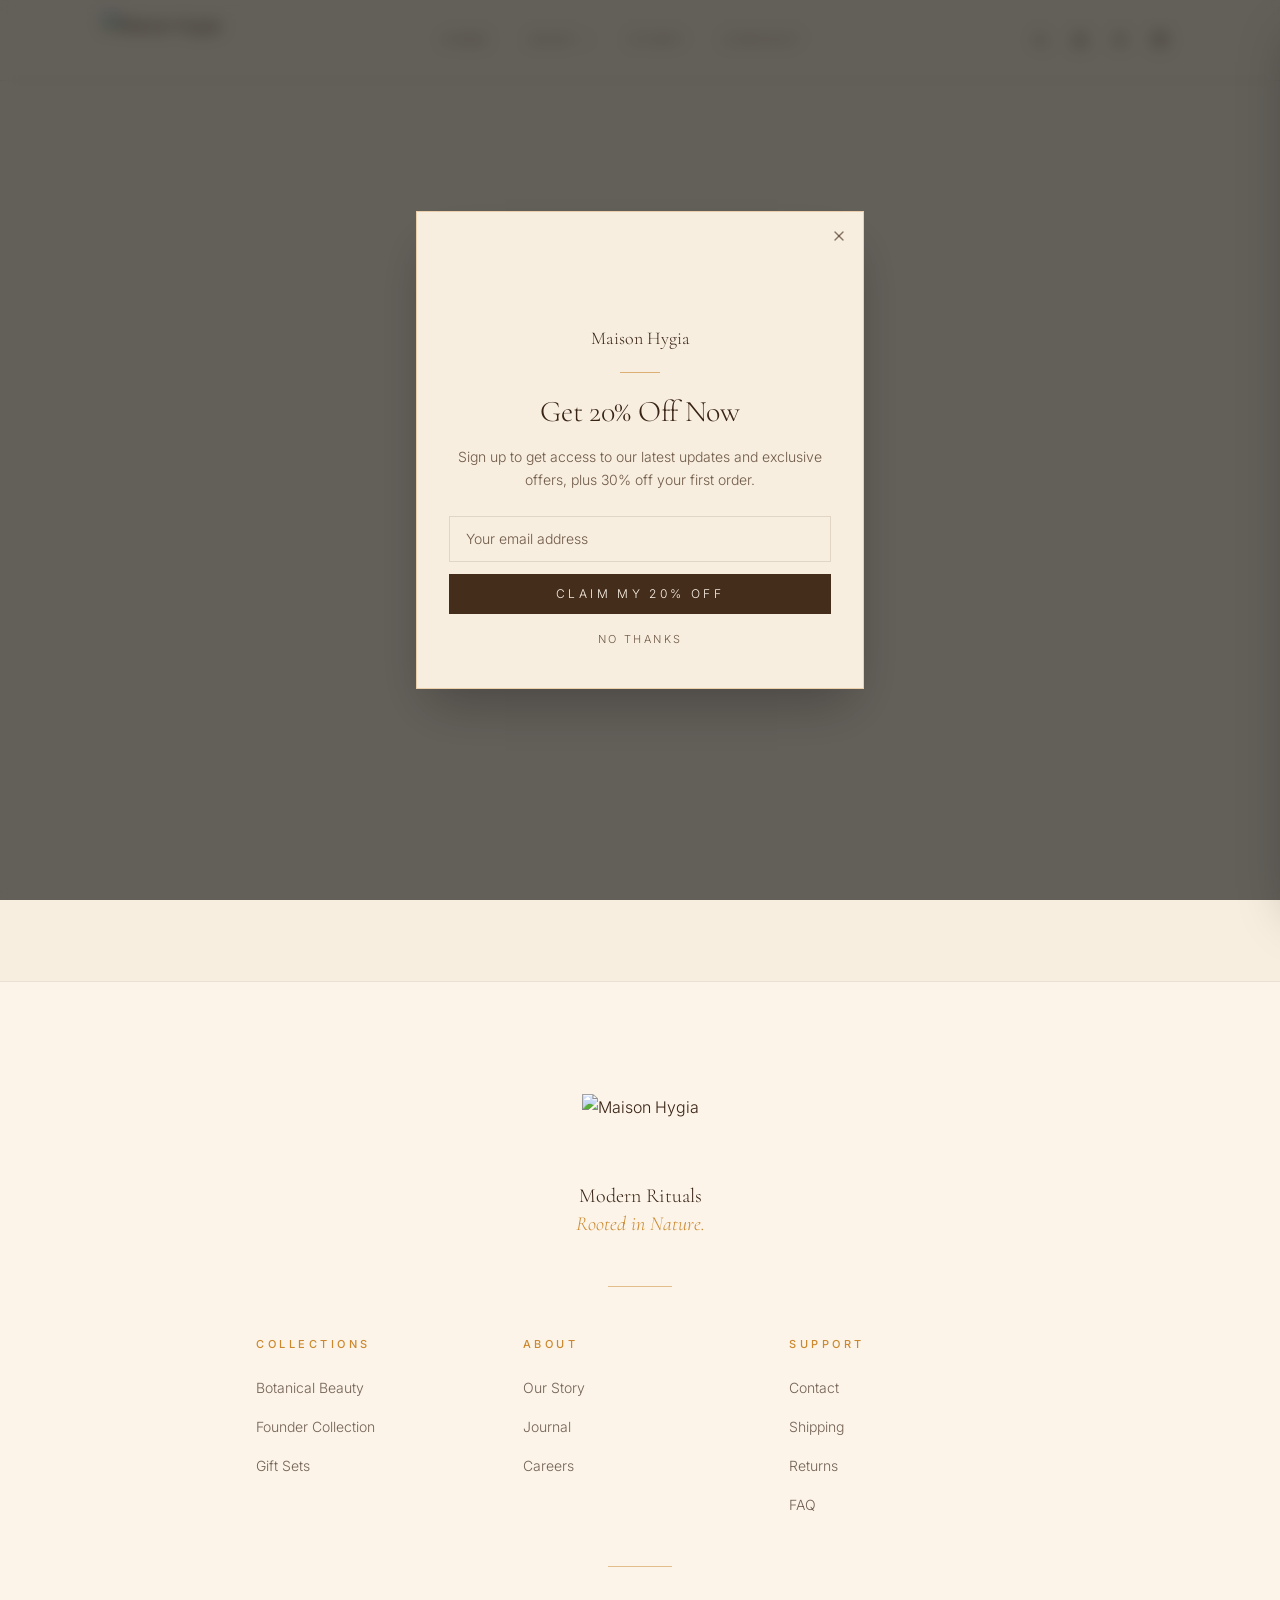
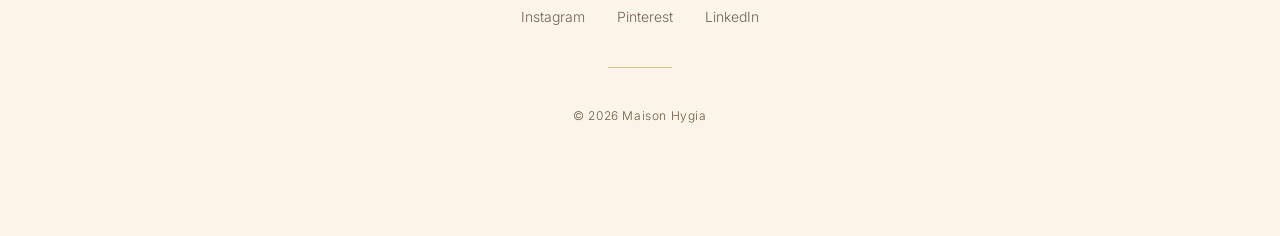
==== commit d9e29ba3: "fixed cart & merged python files" ====
--- a/Website/index.html
+++ b/Website/index.html
@@ -449,6 +449,202 @@
           display: inline-flex;
         }
       }
+      /* Header cart icon — mirrors the search icon styling */
+      .mh-cart-icon {
+        display: none;
+        position: relative;
+        align-items: center;
+        justify-content: center;
+        border-radius: 9999px;
+        padding: 0.5rem;
+        color: color-mix(in oklch, var(--foreground) 70%, transparent);
+        background: none;
+        border: none;
+        cursor: pointer;
+        transition: color 0.2s;
+      }
+      .mh-cart-icon:hover {
+        color: var(--foreground);
+      }
+      @media (min-width: 768px) {
+        .mh-cart-icon {
+          display: inline-flex;
+        }
+      }
+      .mh-cart-badge {
+        position: absolute;
+        top: -2px;
+        right: -2px;
+        min-width: 1.1rem;
+        height: 1.1rem;
+        padding: 0 0.25rem;
+        display: inline-flex;
+        align-items: center;
+        justify-content: center;
+        font-size: 0.65rem;
+        font-weight: 600;
+        color: var(--cocoa);
+        background: var(--gold);
+        border-radius: 9999px;
+        box-sizing: border-box;
+      }
+      .mh-cart-badge.hidden {
+        display: none;
+      }
+      /* Cart drawer */
+      .mh-cart-overlay {
+        position: fixed;
+        inset: 0;
+        z-index: 90;
+        background: rgb(0 0 0 / 0.4);
+      }
+      .mh-cart-panel {
+        position: fixed;
+        top: 0;
+        right: 0;
+        bottom: 0;
+        z-index: 95;
+        width: 100%;
+        max-width: 24rem;
+        background: var(--background);
+        color: var(--foreground);
+        border-left: 1px solid var(--border);
+        box-shadow: -10px 0 15px -3px rgb(0 0 0 / 0.1);
+      }
+      .mh-cart-card {
+        display: flex;
+        flex-direction: column;
+        height: 100%;
+        box-sizing: border-box;
+      }
+      .mh-cart-head {
+        display: flex;
+        align-items: center;
+        justify-content: space-between;
+        padding: 1.25rem 1.5rem;
+        border-bottom: 1px solid var(--border);
+      }
+      .mh-cart-title {
+        font-family: 'Cormorant Garamond', serif;
+        font-size: 1.5rem;
+        line-height: 1.2;
+      }
+      .mh-cart-close {
+        background: none;
+        border: none;
+        cursor: pointer;
+        color: color-mix(in oklch, var(--foreground) 70%, transparent);
+        font-size: 1.75rem;
+        line-height: 1;
+        padding: 0.25rem;
+        transition: color 0.2s;
+      }
+      .mh-cart-close:hover {
+        color: var(--foreground);
+      }
+      .mh-cart-items {
+        flex: 1;
+        overflow-y: auto;
+        padding: 0.75rem 1.5rem;
+      }
+      .mh-cart-item {
+        display: flex;
+        align-items: center;
+        justify-content: space-between;
+        gap: 1rem;
+        padding: 0.75rem 0;
+        border-bottom: 1px solid var(--border);
+      }
+      .mh-cart-item:last-child {
+        border-bottom: none;
+      }
+      .mh-cart-item-name {
+        font-weight: 500;
+        font-size: 0.95rem;
+      }
+      .mh-cart-item-price {
+        margin-top: 0.25rem;
+        font-size: 0.875rem;
+        color: color-mix(in oklch, var(--foreground) 60%, transparent);
+      }
+      .mh-cart-qty {
+        display: inline-flex;
+        align-items: center;
+        gap: 0.5rem;
+        flex-shrink: 0;
+      }
+      .mh-cart-qty-btn {
+        width: 1.75rem;
+        height: 1.75rem;
+        display: inline-flex;
+        align-items: center;
+        justify-content: center;
+        background: none;
+        border: 1px solid var(--border);
+        border-radius: 0.375rem;
+        color: var(--foreground);
+        font: inherit;
+        cursor: pointer;
+        transition: border-color 0.2s, color 0.2s;
+      }
+      .mh-cart-qty-btn:hover {
+        border-color: var(--gold);
+        color: var(--cocoa);
+      }
+      .mh-cart-qty-num {
+        min-width: 1.25rem;
+        text-align: center;
+        font-weight: 500;
+      }
+      .mh-cart-foot {
+        border-top: 1px solid var(--border);
+        padding: 1rem 1.5rem 1.5rem;
+      }
+      .mh-cart-total-row {
+        display: flex;
+        align-items: center;
+        justify-content: space-between;
+        font-weight: 600;
+      }
+      .mh-cart-total {
+        font-family: 'Cormorant Garamond', serif;
+        font-size: 1.25rem;
+      }
+      .mh-cart-checkout {
+        margin-top: 0.75rem;
+        width: 100%;
+        display: inline-flex;
+        align-items: center;
+        justify-content: center;
+        background: var(--gold);
+        color: var(--cocoa);
+        font: inherit;
+        font-weight: 500;
+        letter-spacing: 0.06em;
+        text-transform: uppercase;
+        border: none;
+        border-radius: 0.375rem;
+        padding: 0.75rem 1.5rem;
+        cursor: pointer;
+        transition: background 0.2s, opacity 0.2s;
+      }
+      .mh-cart-checkout:hover {
+        background: color-mix(in oklch, var(--gold) 90%, black);
+      }
+      .mh-cart-checkout:disabled {
+        opacity: 0.6;
+        cursor: default;
+      }
+      .mh-cart-empty {
+        padding: 2rem 0;
+        text-align: center;
+        color: color-mix(in oklch, var(--foreground) 60%, transparent);
+      }
+      .mh-cart-message {
+        margin-top: 0.75rem;
+        font-size: 0.875rem;
+        color: color-mix(in oklch, var(--foreground) 70%, transparent);
+      }
     </style>
     </head>
   <body class="bg-background text-foreground antialiased selection:bg-gold/20 selection:text-foreground">
@@ -495,6 +691,26 @@
       </div>
     </div>
 
+    <!-- Cart drawer (shown when the cart icon in the header is clicked) -->
+    <div id="mh-cart-overlay" class="mh-cart-overlay hidden"></div>
+    <div id="mh-cart-panel" class="mh-cart-panel hidden">
+      <div class="mh-cart-card">
+        <div class="mh-cart-head">
+          <h2 class="mh-cart-title">Your Bag</h2>
+          <button type="button" class="mh-cart-close" id="mh-cart-close" aria-label="Close cart">×</button>
+        </div>
+        <div id="mh-cart-items" class="mh-cart-items"></div>
+        <div class="mh-cart-foot">
+          <div class="mh-cart-total-row">
+            <span>Subtotal</span>
+            <span id="mh-cart-total" class="mh-cart-total">$0.00</span>
+          </div>
+          <button type="button" class="mh-cart-checkout" id="mh-cart-checkout" disabled>Checkout</button>
+          <p id="mh-cart-message" class="mh-cart-message hidden"></p>
+        </div>
+      </div>
+    </div>
+
     <script>
       const searchPanel = document.getElementById('search-panel');
       const searchInput = document.getElementById('search-input');
@@ -564,7 +780,12 @@
             }),
           });
           if (!res.ok) throw new Error('Add to bag failed');
+          const data = await res.json();
+          if (data && data.session_id) {
+            localStorage.setItem('mh_bag_session', data.session_id);
+          }
           btn.textContent = 'Added to bag ✓';
+          refreshCart();
         } catch (error) {
           console.error('Add to bag error:', error);
           btn.textContent = 'Error — try again';
@@ -779,9 +1000,156 @@
         btn.addEventListener('click', toggleSearch);
       };
 
-      const observer = new MutationObserver(injectSearchIcon);
+            // Inject a bag/cart icon into the header, just left of the Account icon.
+      const cartIconSvg =        '<svg xmlns="http://www.w3.org/2000/svg" width="16" height="16" fill="none" viewBox="0 0 24 24" stroke="currentColor" stroke-width="2" aria-hidden="true">' +
+        '<path stroke-linecap="round" stroke-linejoin="round" d="M16 11V7a4 4 0 00-8 0v4M5 9h14l1 12H4L5 9z" />' +
+        '</svg>';
+
+      const injectCartIcon = () => {
+        const accountLink = document.querySelector('a[aria-label="Account"]');
+        if (!accountLink || document.getElementById('mh-cart-toggle')) return;
+        const btn = document.createElement('button');
+        btn.type = 'button';
+        btn.id = 'mh-cart-toggle';
+        btn.setAttribute('aria-label', 'Open cart');
+        btn.setAttribute('aria-expanded', 'false');
+        btn.className = 'mh-cart-icon';
+        btn.innerHTML = cartIconSvg + '<span id="mh-cart-count" class="mh-cart-badge hidden">0</span>';
+        accountLink.parentElement.insertBefore(btn, accountLink);
+        btn.addEventListener('click', toggleCart);
+      };
+
+      const injectHeaderIcons = () => {
+        injectSearchIcon();
+        injectCartIcon();
+      };
+
+      // ----- Cart drawer -----
+      const cartPanel = document.getElementById('mh-cart-panel');
+      const cartOverlay = document.getElementById('mh-cart-overlay');
+      const cartItemsEl = document.getElementById('mh-cart-items');
+      const cartTotalEl = document.getElementById('mh-cart-total');
+      const cartCountEl = document.getElementById('mh-cart-count');
+      const cartCheckoutBtn = document.getElementById('mh-cart-checkout');
+      const cartMsgEl = document.getElementById('mh-cart-message');
+
+      const toggleCart = () => {
+        const isHidden = cartPanel.classList.contains('hidden');
+        cartPanel.classList.toggle('hidden');
+        cartOverlay.classList.toggle('hidden');
+        const toggle = document.getElementById('mh-cart-toggle');
+        if (toggle) toggle.setAttribute('aria-expanded', String(isHidden));
+        if (isHidden) refreshCart();
+      };
+
+      const closeCart = () => {
+        cartPanel.classList.add('hidden');
+        cartOverlay.classList.add('hidden');
+        const toggle = document.getElementById('mh-cart-toggle');
+        if (toggle) toggle.setAttribute('aria-expanded', 'false');
+      };
+
+      const renderCart = (data) => {
+        const items = data.items || [];
+        const quantity = data.total_quantity || 0;
+        if (cartCountEl) {
+          cartCountEl.textContent = String(quantity);
+          cartCountEl.classList.toggle('hidden', quantity === 0);
+        }
+        if (cartTotalEl) cartTotalEl.textContent = `$${Number(data.total || 0).toFixed(2)}`;
+        if (cartCheckoutBtn) cartCheckoutBtn.disabled = items.length === 0;
+        if (cartMsgEl) cartMsgEl.classList.add('hidden');
+        if (!cartItemsEl) return;
+        if (items.length === 0) {
+          cartItemsEl.innerHTML = '<p class="mh-cart-empty">Your bag is empty.</p>';
+          return;
+        }
+        cartItemsEl.innerHTML = items
+          .map(
+            (item) => `
+              <div class="mh-cart-item">
+                <div class="mh-cart-item-info">
+                  <div class="mh-cart-item-name">${escapeHtml(item.product_name)}</div>
+                  <div class="mh-cart-item-price">$${Number(item.price).toFixed(2)}</div>
+                </div>
+                <div class="mh-cart-qty">
+                  <button type="button" class="mh-cart-qty-btn" data-action="minus" data-variant="${item.variant_id}" aria-label="Remove ${escapeHtml(item.product_name)}">−</button>
+                  <span class="mh-cart-qty-num">${item.quantity}</span>
+                  <button type="button" class="mh-cart-qty-btn" data-action="plus" data-variant="${item.variant_id}" aria-label="Add one ${escapeHtml(item.product_name)}">+</button>
+                </div>
+              </div>
+            `
+          )
+          .join('');
+        cartItemsEl.querySelectorAll('.mh-cart-qty-btn').forEach((btn) => {
+          btn.addEventListener('click', () => cartItemAction(btn));
+        });
+      };
+
+      const refreshCart = async () => {
+        const sessionId = localStorage.getItem('mh_bag_session');
+        if (!sessionId) return;
+        try {
+          const res = await fetch(`/cart/?session_id=${encodeURIComponent(sessionId)}`);
+          if (!res.ok) throw new Error('Failed to load cart');
+          const data = await res.json();
+          renderCart(data);
+        } catch (error) {
+          console.error('Cart load error:', error);
+          if (cartItemsEl) cartItemsEl.innerHTML = '<p class="mh-cart-empty">Error loading your bag. Please try again.</p>';
+        }
+      };
+
+      const cartItemAction = async (btn) => {
+        const variantId = Number(btn.dataset.variant);
+        const sessionId = getBagSessionId();
+        if (btn.dataset.action === 'minus') {
+          try {
+            const res = await fetch('/cart/remove', {
+              method: 'POST',
+              headers: { 'Content-Type': 'application/json' },
+              body: JSON.stringify({ variant_id: variantId, session_id: sessionId }),
+            });
+            if (!res.ok) throw new Error('Remove from bag failed');
+            refreshCart();
+          } catch (error) {
+            console.error('Remove from bag error:', error);
+          }
+        } else {
+          addToBag(variantId, btn);
+        }
+      };
+
+      const checkoutCart = async () => {
+        cartCheckoutBtn.disabled = true;
+        cartMsgEl.classList.add('hidden');
+        try {
+          const res = await fetch('/payment/create-checkout-session', {
+            method: 'POST',
+            headers: { 'Content-Type': 'application/json' },
+            body: JSON.stringify({ session_id: getBagSessionId() }),
+          });
+          if (!res.ok) throw new Error('Checkout unavailable');
+          const data = await res.json();
+          if (!data || !data.checkout_url) throw new Error('Checkout unavailable');
+          window.location.href = data.checkout_url;
+        } catch (error) {
+          console.error('Checkout error:', error);
+          cartCheckoutBtn.disabled = false;
+          cartMsgEl.textContent = 'Checkout unavailable — Stripe keys not configured.';
+          cartMsgEl.classList.remove('hidden');
+        }
+      };
+
+      document.getElementById('mh-cart-close').addEventListener('click', closeCart);
+      cartOverlay.addEventListener('click', closeCart);
+      cartCheckoutBtn.addEventListener('click', checkoutCart);
+
+      const observer = new MutationObserver(injectHeaderIcons);
       observer.observe(document.body, { childList: true, subtree: true });
-      injectSearchIcon();
+      injectHeaderIcons();
+
+      if (localStorage.getItem('mh_bag_session')) refreshCart();
 
       // ----- Full-screen search (Enter or ?search= URL) -----
       const renderFullResults = async (query) => {
@@ -911,6 +1279,10 @@
 
       document.addEventListener('keydown', (e) => {
         if (e.key !== 'Escape') return;
+        if (!cartPanel.classList.contains('hidden')) {
+          closeCart();
+          return;
+        }
         if (!fullSearch.classList.contains('hidden')) {
           closeFullSearch();
           return;
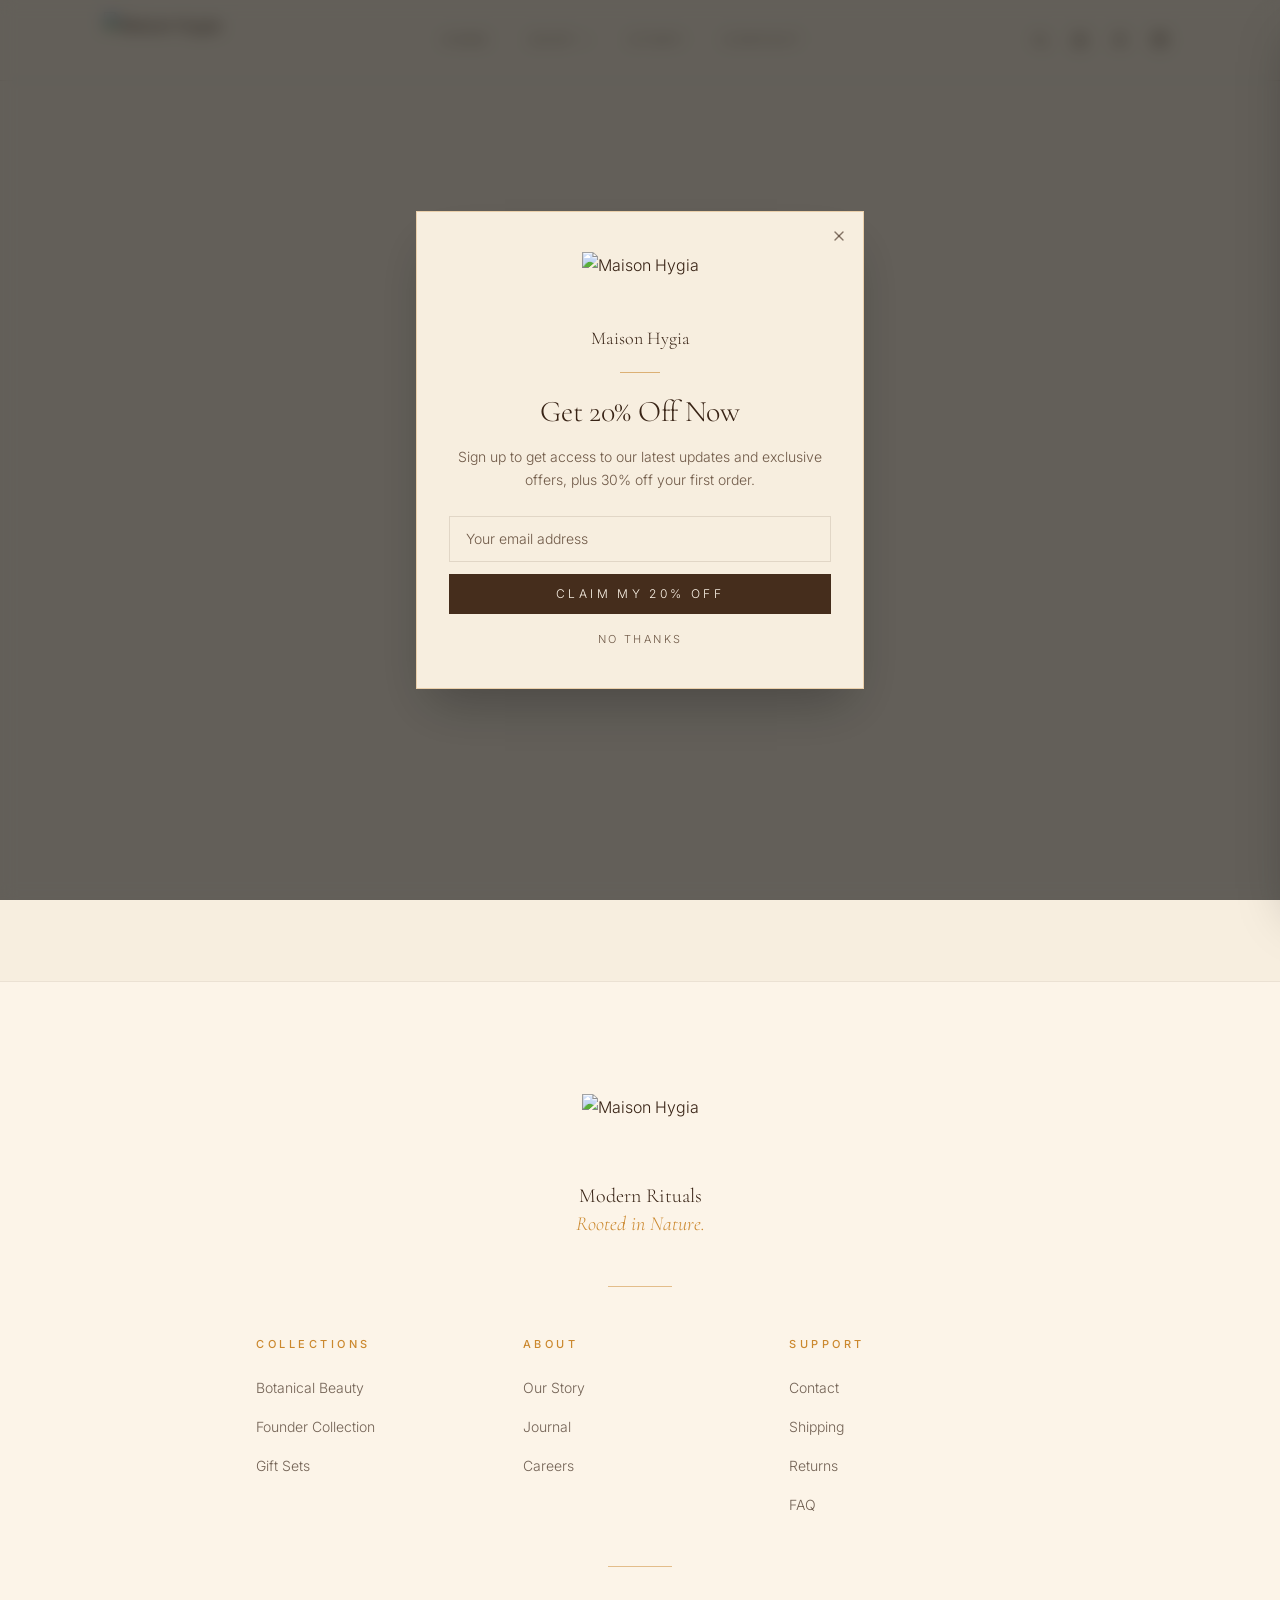
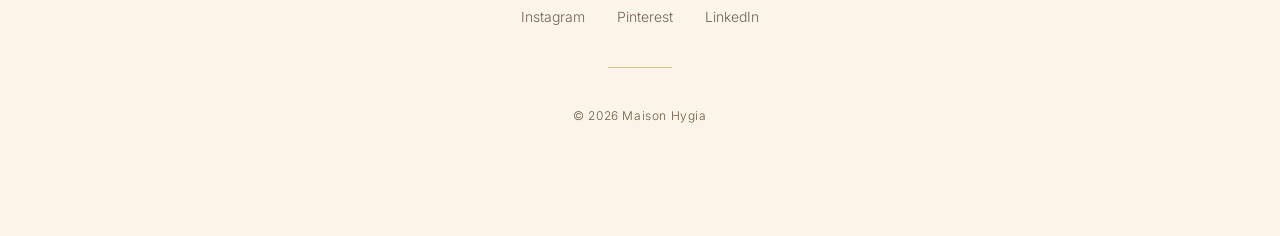
==== commit 0c603f8b: "removed-sqlite-fallback-make-db-url-required-add-require-admin-and-active-product-filtering" ====
--- a/Website/index.html
+++ b/Website/index.html
@@ -645,6 +645,588 @@
         font-size: 0.875rem;
         color: color-mix(in oklch, var(--foreground) 70%, transparent);
       }
+      /* Admin products page (full-screen takeover for /admin-products) */
+      .mh-admin-products {
+        position: fixed;
+        inset: 0;
+        z-index: 60;
+        background: var(--background);
+        color: var(--foreground);
+        overflow-y: auto;
+      }
+      .mh-admin-topbar {
+        position: sticky;
+        top: 0;
+        z-index: 5;
+        display: flex;
+        align-items: center;
+        gap: 1.5rem;
+        padding: 1rem 1.5rem;
+        border-bottom: 1px solid var(--border);
+        background: var(--background);
+      }
+      .mh-admin-brand {
+        font-family: 'Cormorant Garamond', serif;
+        font-size: 1.35rem;
+        font-weight: 500;
+        color: var(--foreground);
+        text-decoration: none;
+      }
+      .mh-admin-brand:hover {
+        color: var(--gold);
+      }
+      .mh-admin-nav {
+        display: flex;
+        gap: 0.25rem;
+        margin-left: auto;
+      }
+      .mh-admin-nav-link {
+        background: none;
+        border: none;
+        font: inherit;
+        font-size: 0.75rem;
+        letter-spacing: 0.18em;
+        text-transform: uppercase;
+        color: color-mix(in oklch, var(--foreground) 65%, transparent);
+        padding: 0.5rem 0.85rem;
+        border-radius: 9999px;
+        cursor: pointer;
+        transition: color 0.2s, background 0.2s;
+      }
+      .mh-admin-nav-link:hover {
+        color: var(--foreground);
+      }
+      .mh-admin-nav-link.is-active {
+        color: var(--cocoa);
+        background: var(--gold);
+      }
+      .mh-admin-main {
+        max-width: 80rem;
+        margin: 0 auto;
+        padding: 2rem 1.5rem 4rem;
+      }
+      .mh-admin-head {
+        display: flex;
+        flex-wrap: wrap;
+        align-items: center;
+        gap: 1rem;
+        margin-bottom: 1.5rem;
+      }
+      .mh-admin-title {
+        font-family: 'Cormorant Garamond', serif;
+        font-size: 2rem;
+        line-height: 1.1;
+        margin: 0;
+      }
+      .mh-admin-head .mh-admin-actions {
+        display: flex;
+        align-items: center;
+        gap: 0.75rem;
+        margin-left: auto;
+      }
+      .mh-admin-search {
+        font: inherit;
+        color: var(--foreground);
+        border: 1px solid var(--border);
+        border-radius: 0.375rem;
+        padding: 0.5rem 0.85rem;
+        background: var(--background);
+        outline: none;
+        min-width: 13rem;
+      }
+      .mh-admin-search:focus {
+        box-shadow: 0 0 0 2px color-mix(in oklch, var(--gold) 40%, transparent);
+      }
+      .mh-admin-stats {
+        display: grid;
+        grid-template-columns: repeat(auto-fit, minmax(10rem, 1fr));
+        gap: 0.85rem;
+        margin-bottom: 1.75rem;
+      }
+      .mh-admin-stat {
+        border: 1px solid var(--border);
+        border-radius: 0.5rem;
+        padding: 1rem 1.15rem;
+        background: color-mix(in oklch, var(--foreground) 3%, transparent);
+      }
+      .mh-admin-stat-label {
+        font-size: 0.7rem;
+        letter-spacing: 0.16em;
+        text-transform: uppercase;
+        color: color-mix(in oklch, var(--foreground) 60%, transparent);
+      }
+      .mh-admin-stat-value {
+        margin-top: 0.35rem;
+        font-family: 'Cormorant Garamond', serif;
+        font-size: 1.75rem;
+        line-height: 1;
+      }
+      .mh-admin-table-wrap {
+        border: 1px solid var(--border);
+        border-radius: 0.625rem;
+        overflow-x: auto;
+      }
+      .mh-admin-table {
+        width: 100%;
+        border-collapse: collapse;
+        font-size: 0.9rem;
+      }
+      .mh-admin-table th {
+        text-align: left;
+        font-size: 0.7rem;
+        letter-spacing: 0.16em;
+        text-transform: uppercase;
+        font-weight: 500;
+        color: color-mix(in oklch, var(--foreground) 60%, transparent);
+        padding: 0.85rem 1rem;
+        border-bottom: 1px solid var(--border);
+        white-space: nowrap;
+      }
+      .mh-admin-table td {
+        padding: 0.85rem 1rem;
+        border-bottom: 1px solid color-mix(in oklch, var(--border) 60%, transparent);
+        vertical-align: middle;
+      }
+      .mh-admin-table tr:last-child td {
+        border-bottom: none;
+      }
+      .mh-admin-table tbody tr:hover {
+        background: color-mix(in oklch, var(--gold) 6%, transparent);
+      }
+      .mh-admin-cell-name {
+        font-weight: 500;
+      }
+      .mh-admin-cell-sku {
+        font-size: 0.8rem;
+        color: color-mix(in oklch, var(--foreground) 60%, transparent);
+        white-space: nowrap;
+      }
+      .mh-admin-badge {
+        display: inline-flex;
+        align-items: center;
+        font-size: 0.7rem;
+        letter-spacing: 0.12em;
+        text-transform: uppercase;
+        border-radius: 9999px;
+        padding: 0.2rem 0.6rem;
+        white-space: nowrap;
+      }
+      .mh-admin-badge--active {
+        color: #166534;
+        background: #dcfce7;
+      }
+      .mh-admin-badge--inactive {
+        color: color-mix(in oklch, var(--foreground) 70%, transparent);
+        background: color-mix(in oklch, var(--foreground) 10%, transparent);
+      }
+      .mh-admin-row-actions {
+        display: flex;
+        gap: 0.4rem;
+        justify-content: flex-end;
+        white-space: nowrap;
+      }
+      .mh-admin-icon-btn {
+        display: inline-flex;
+        align-items: center;
+        justify-content: center;
+        width: 2rem;
+        height: 2rem;
+        border: 1px solid var(--border);
+        border-radius: 0.375rem;
+        background: none;
+        color: color-mix(in oklch, var(--foreground) 70%, transparent);
+        cursor: pointer;
+        transition: border-color 0.2s, color 0.2s;
+      }
+      .mh-admin-icon-btn:hover {
+        border-color: var(--gold);
+        color: var(--cocoa);
+      }
+      .mh-admin-icon-btn--danger:hover {
+        border-color: #dc2626;
+        color: #dc2626;
+      }
+      .mh-admin-empty,
+      .mh-admin-loading {
+        padding: 3rem 1rem;
+        text-align: center;
+        color: color-mix(in oklch, var(--foreground) 60%, transparent);
+      }
+      .mh-admin-auth {
+        max-width: 32rem;
+        margin: 4rem auto;
+        text-align: center;
+        padding: 2rem;
+      }
+      .mh-admin-auth h2 {
+        font-family: 'Cormorant Garamond', serif;
+        font-size: 1.75rem;
+        margin-bottom: 0.75rem;
+      }
+      .mh-admin-auth p {
+        font-size: 0.9rem;
+        color: color-mix(in oklch, var(--foreground) 65%, transparent);
+      }
+      .mh-admin-auth code {
+        display: inline-block;
+        margin-top: 0.75rem;
+        font-size: 0.75rem;
+        background: color-mix(in oklch, var(--foreground) 8%, transparent);
+        border-radius: 0.375rem;
+        padding: 0.4rem 0.6rem;
+      }
+      /* Modals */
+      .mh-admin-modal-overlay {
+        position: fixed;
+        inset: 0;
+        z-index: 100;
+        background: rgb(0 0 0 / 0.45);
+      }
+      .mh-admin-modal {
+        position: fixed;
+        top: 2.5rem;
+        left: 50%;
+        transform: translateX(-50%);
+        z-index: 110;
+        width: 100%;
+        max-width: 46rem;
+        max-height: 88vh;
+        overflow-y: auto;
+        padding: 0 1rem;
+        box-sizing: border-box;
+      }
+      .mh-admin-modal-sm {
+        max-width: 26rem;
+      }
+      .mh-admin-modal-content {
+        background: var(--background);
+        color: var(--foreground);
+        border: 1px solid var(--border);
+        border-radius: 0.75rem;
+        box-shadow: 0 20px 25px -5px rgb(0 0 0 / 0.15), 0 10px 10px -5px rgb(0 0 0 / 0.05);
+        overflow: hidden;
+      }
+      .mh-admin-modal-header {
+        display: flex;
+        align-items: center;
+        justify-content: space-between;
+        gap: 1rem;
+        padding: 1.25rem 1.5rem;
+        border-bottom: 1px solid var(--border);
+      }
+      .mh-admin-modal-title {
+        font-family: 'Cormorant Garamond', serif;
+        font-size: 1.5rem;
+        line-height: 1.2;
+        margin: 0;
+      }
+      .mh-admin-modal-close {
+        background: none;
+        border: none;
+        cursor: pointer;
+        color: color-mix(in oklch, var(--foreground) 70%, transparent);
+        font-size: 1.75rem;
+        line-height: 1;
+        padding: 0.25rem;
+        transition: color 0.2s;
+      }
+      .mh-admin-modal-close:hover {
+        color: var(--foreground);
+      }
+      .mh-admin-modal-body {
+        padding: 1.5rem;
+      }
+      .mh-admin-modal-body p {
+        margin: 0;
+        font-size: 0.925rem;
+        line-height: 1.6;
+        color: color-mix(in oklch, var(--foreground) 75%, transparent);
+      }
+      .mh-admin-delete-warning {
+        margin-top: 0.6rem;
+        font-size: 0.8rem !important;
+        color: #dc2626 !important;
+      }
+      .mh-admin-form {
+        padding: 1.5rem;
+      }
+      .mh-admin-form-grid {
+        display: grid;
+        grid-template-columns: 1fr;
+        gap: 1rem;
+      }
+      @media (min-width: 640px) {
+        .mh-admin-form-grid {
+          grid-template-columns: 1fr 1fr;
+        }
+      }
+      .mh-admin-form-field {
+        display: flex;
+        flex-direction: column;
+        gap: 0.4rem;
+      }
+      .mh-admin-full-width {
+        grid-column: 1 / -1;
+      }
+      .mh-admin-label {
+        font-size: 0.78rem;
+        letter-spacing: 0.1em;
+        text-transform: uppercase;
+        color: color-mix(in oklch, var(--foreground) 65%, transparent);
+      }
+      .mh-admin-input,
+      .mh-admin-textarea {
+        font: inherit;
+        color: var(--foreground);
+        border: 1px solid var(--border);
+        border-radius: 0.375rem;
+        padding: 0.55rem 0.8rem;
+        background: var(--background);
+        outline: none;
+        transition: box-shadow 0.2s;
+      }
+      .mh-admin-input:focus,
+      .mh-admin-textarea:focus {
+        box-shadow: 0 0 0 2px color-mix(in oklch, var(--gold) 40%, transparent);
+      }
+      .mh-admin-textarea {
+        resize: vertical;
+        min-height: 6rem;
+      }
+      .mh-admin-error {
+        font-size: 0.78rem;
+        color: #dc2626;
+        margin: 0;
+      }
+      .mh-admin-fieldset {
+        margin: 1.25rem 0 0;
+        padding: 1rem 1rem 0.5rem;
+        border: 1px solid var(--border);
+        border-radius: 0.5rem;
+      }
+      .mh-admin-legend {
+        font-size: 0.78rem;
+        letter-spacing: 0.1em;
+        text-transform: uppercase;
+        color: color-mix(in oklch, var(--foreground) 65%, transparent);
+        padding: 0 0.4rem;
+      }
+      .mh-admin-image-upload {
+        display: flex;
+        flex-direction: column;
+        gap: 0.75rem;
+      }
+      .mh-admin-image-preview {
+        display: flex;
+        flex-direction: column;
+        align-items: center;
+        gap: 0.35rem;
+        padding: 1.5rem;
+        border: 1px dashed color-mix(in oklch, var(--border) 120%, transparent);
+        border-radius: 0.5rem;
+        cursor: pointer;
+        transition: border-color 0.2s;
+      }
+      .mh-admin-image-preview:hover {
+        border-color: var(--gold);
+      }
+      .mh-admin-upload-icon {
+        width: 2rem;
+        height: 2rem;
+        color: color-mix(in oklch, var(--foreground) 55%, transparent);
+      }
+      .mh-admin-upload-text {
+        font-size: 0.875rem;
+        color: var(--foreground);
+        margin: 0;
+      }
+      .mh-admin-upload-hint {
+        font-size: 0.75rem;
+        color: color-mix(in oklch, var(--foreground) 55%, transparent);
+        margin: 0;
+      }
+      .mh-admin-image-current {
+        width: 100%;
+        max-height: 12rem;
+        object-fit: contain;
+        border-radius: 0.5rem;
+      }
+      .mh-admin-variants-list {
+        display: flex;
+        flex-direction: column;
+        gap: 0.65rem;
+      }
+      .mh-admin-variant-row {
+        display: grid;
+        grid-template-columns: 1fr;
+        gap: 0.5rem;
+        padding: 0.75rem;
+        border: 1px solid var(--border);
+        border-radius: 0.5rem;
+        background: color-mix(in oklch, var(--foreground) 3%, transparent);
+      }
+      @media (min-width: 640px) {
+        .mh-admin-variant-row {
+          grid-template-columns: 2fr 1fr 1fr 1fr 1fr auto;
+          align-items: end;
+        }
+      }
+      .mh-admin-variant-row .mh-admin-form-field {
+        gap: 0.25rem;
+      }
+      .mh-admin-variant-row .mh-admin-label {
+        font-size: 0.68rem;
+      }
+      .mh-admin-variant-remove {
+        display: inline-flex;
+        align-items: center;
+        justify-content: center;
+        width: 2rem;
+        height: 2rem;
+        border: 1px solid var(--border);
+        border-radius: 0.375rem;
+        background: none;
+        color: color-mix(in oklch, var(--foreground) 65%, transparent);
+        cursor: pointer;
+        transition: color 0.2s, border-color 0.2s;
+      }
+      .mh-admin-variant-remove:hover {
+        color: #dc2626;
+        border-color: #dc2626;
+      }
+      .mh-admin-add-variant {
+        display: inline-flex;
+        align-items: center;
+        gap: 0.45rem;
+        margin-top: 0.75rem;
+        background: none;
+        border: 1px dashed var(--border);
+        border-radius: 0.375rem;
+        color: color-mix(in oklch, var(--foreground) 70%, transparent);
+        font: inherit;
+        font-size: 0.875rem;
+        padding: 0.5rem 0.85rem;
+        cursor: pointer;
+        transition: color 0.2s, border-color 0.2s;
+      }
+      .mh-admin-add-variant:hover {
+        color: var(--cocoa);
+        border-color: var(--gold);
+      }
+      .mh-admin-icon-sm {
+        width: 0.9rem;
+        height: 0.9rem;
+      }
+      .mh-admin-form-actions {
+        display: flex;
+        justify-content: flex-end;
+        gap: 0.75rem;
+        padding: 1.25rem 1.5rem;
+        border-top: 1px solid var(--border);
+      }
+      .mh-admin-btn {
+        display: inline-flex;
+        align-items: center;
+        justify-content: center;
+        gap: 0.5rem;
+        font: inherit;
+        font-size: 0.85rem;
+        font-weight: 500;
+        letter-spacing: 0.06em;
+        text-transform: uppercase;
+        border-radius: 0.375rem;
+        padding: 0.65rem 1.25rem;
+        cursor: pointer;
+        transition: background 0.2s, opacity 0.2s, border-color 0.2s;
+      }
+      .mh-admin-btn:disabled {
+        opacity: 0.6;
+        cursor: default;
+      }
+      .mh-admin-btn-secondary {
+        background: none;
+        border: 1px solid var(--border);
+        color: var(--foreground);
+      }
+      .mh-admin-btn-secondary:hover {
+        border-color: var(--gold);
+        color: var(--cocoa);
+      }
+      .mh-admin-btn-primary {
+        background: var(--gold);
+        border: 1px solid var(--gold);
+        color: var(--cocoa);
+      }
+      .mh-admin-btn-primary:hover {
+        background: color-mix(in oklch, var(--gold) 90%, black);
+      }
+      .mh-admin-btn-danger {
+        background: none;
+        border: 1px solid #dc2626;
+        color: #dc2626;
+      }
+      .mh-admin-btn-danger:hover {
+        background: #dc2626;
+        color: #fff;
+      }
+      .mh-admin-spinner {
+        width: 1rem;
+        height: 1rem;
+        border: 2px solid currentColor;
+        border-top-color: transparent;
+        border-radius: 9999px;
+        animation: mh-spin 0.7s linear infinite;
+      }
+      @keyframes mh-spin {
+        to {
+          transform: rotate(360deg);
+        }
+      }
+      /* Toasts */
+      .mh-toast-container {
+        position: fixed;
+        bottom: 1.5rem;
+        right: 1.5rem;
+        z-index: 200;
+        display: flex;
+        flex-direction: column;
+        gap: 0.6rem;
+        max-width: 22rem;
+      }
+      .mh-toast {
+        display: flex;
+        align-items: flex-start;
+        gap: 0.6rem;
+        background: var(--foreground);
+        color: var(--background);
+        border-radius: 0.5rem;
+        padding: 0.8rem 1rem;
+        font-size: 0.875rem;
+        box-shadow: 0 10px 15px -3px rgb(0 0 0 / 0.15);
+        animation: mh-toast-in 0.25s ease-out;
+      }
+      .mh-toast--success {
+        background: #166534;
+        color: #fff;
+      }
+      .mh-toast--error {
+        background: #dc2626;
+        color: #fff;
+      }
+      .mh-toast--info {
+        background: color-mix(in oklch, var(--foreground) 90%, transparent);
+        color: var(--background);
+      }
+      @keyframes mh-toast-in {
+        from {
+          opacity: 0;
+          transform: translateY(8px);
+        }
+        to {
+          opacity: 1;
+          transform: translateY(0);
+        }
+      }
     </style>
     </head>
   <body class="bg-background text-foreground antialiased selection:bg-gold/20 selection:text-foreground">
@@ -710,6 +1292,104 @@
         </div>
       </div>
     </div>
+
+    <!-- Admin Products Page Container (rendered when route is /admin-products) -->
+    <div id="mh-admin-products" class="mh-admin-products hidden"></div>
+
+    <!-- Admin Product Modal (Create/Edit) -->
+    <div id="mh-admin-modal-overlay" class="mh-admin-modal-overlay hidden"></div>
+    <div id="mh-admin-modal" class="mh-admin-modal hidden" role="dialog" aria-modal="true" aria-labelledby="mh-admin-modal-title">
+      <div class="mh-admin-modal-content">
+        <div class="mh-admin-modal-header">
+          <h2 id="mh-admin-modal-title" class="mh-admin-modal-title">Create Product</h2>
+          <button type="button" class="mh-admin-modal-close" id="mh-admin-modal-close" aria-label="Close modal">×</button>
+        </div>
+        <form id="mh-admin-form" class="mh-admin-form" enctype="multipart/form-data">
+          <input type="hidden" name="id" id="mh-admin-form-id" />
+          <div class="mh-admin-form-grid">
+            <div class="mh-admin-form-field">
+              <label for="mh-admin-name" class="mh-admin-label">Product Name *</label>
+              <input type="text" id="mh-admin-name" name="name" class="mh-admin-input" required autocomplete="off" />
+              <p class="mh-admin-error hidden" id="mh-admin-name-error"></p>
+            </div>
+            <div class="mh-admin-form-field">
+              <label for="mh-admin-sku" class="mh-admin-label">SKU *</label>
+              <input type="text" id="mh-admin-sku" name="sku" class="mh-admin-input" required autocomplete="off" />
+              <p class="mh-admin-error hidden" id="mh-admin-sku-error"></p>
+            </div>
+            <div class="mh-admin-form-field mh-admin-full-width">
+              <label for="mh-admin-slug" class="mh-admin-label">Slug *</label>
+              <input type="text" id="mh-admin-slug" name="slug" class="mh-admin-input" required autocomplete="off" />
+              <p class="mh-admin-error hidden" id="mh-admin-slug-error"></p>
+            </div>
+            <div class="mh-admin-form-field mh-admin-full-width">
+              <label for="mh-admin-description" class="mh-admin-label">Description</label>
+              <textarea id="mh-admin-description" name="description" class="mh-admin-textarea" rows="4"></textarea>
+            </div>
+          </div>
+
+          <fieldset class="mh-admin-fieldset">
+            <legend class="mh-admin-legend">Product Image</legend>
+            <div class="mh-admin-image-upload" id="mh-admin-image-upload">
+              <input type="file" id="mh-admin-image-input" name="image" accept="image/*" class="hidden" />
+              <div class="mh-admin-image-preview" id="mh-admin-image-preview">
+                <svg class="mh-admin-upload-icon" viewBox="0 0 24 24" fill="none" stroke="currentColor" stroke-width="1.5" aria-hidden="true">
+                  <path stroke-linecap="round" stroke-linejoin="round" d="M3 16.5v2.25A2.25 2.25 0 005.25 21h13.5A2.25 2.25 0 0021 18.75V16.5m-13.5-9L12 3m0 0l4.5 4.5M12 3v13.5" />
+                </svg>
+                <p class="mh-admin-upload-text">Drag & drop an image or click to browse</p>
+                <p class="mh-admin-upload-hint">PNG, JPG up to 5MB</p>
+              </div>
+              <img id="mh-admin-image-current" class="mh-admin-image-current hidden" alt="Current product image" />
+              <p class="mh-admin-error hidden" id="mh-admin-image-error"></p>
+            </div>
+          </fieldset>
+
+          <fieldset class="mh-admin-fieldset">
+            <legend class="mh-admin-legend">Variants</legend>
+            <div id="mh-admin-variants-list" class="mh-admin-variants-list"></div>
+            <button type="button" class="mh-admin-add-variant" id="mh-admin-add-variant">
+              <svg viewBox="0 0 24 24" fill="none" stroke="currentColor" stroke-width="2" aria-hidden="true" class="mh-admin-icon-sm">
+                <path stroke-linecap="round" stroke-linejoin="round" d="M12 4.5v15m7.5-7.5h-15" />
+              </svg>
+              Add Variant
+            </button>
+          </fieldset>
+
+          <div class="mh-admin-form-actions">
+            <button type="button" class="mh-admin-btn mh-admin-btn-secondary" id="mh-admin-cancel">Cancel</button>
+            <button type="submit" class="mh-admin-btn mh-admin-btn-primary" id="mh-admin-submit">
+              <span class="mh-admin-btn-text">Save Product</span>
+              <span class="mh-admin-spinner hidden" aria-hidden="true"></span>
+            </button>
+          </div>
+        </form>
+      </div>
+    </div>
+
+    <!-- Admin Delete Confirmation Modal -->
+    <div id="mh-admin-delete-overlay" class="mh-admin-modal-overlay hidden"></div>
+    <div id="mh-admin-delete-modal" class="mh-admin-modal mh-admin-modal-sm hidden" role="dialog" aria-modal="true" aria-labelledby="mh-admin-delete-title">
+      <div class="mh-admin-modal-content">
+        <div class="mh-admin-modal-header">
+          <h2 id="mh-admin-delete-title" class="mh-admin-modal-title">Delete Product</h2>
+          <button type="button" class="mh-admin-modal-close" id="mh-admin-delete-close" aria-label="Close modal">×</button>
+        </div>
+        <div class="mh-admin-modal-body">
+          <p id="mh-admin-delete-message">Are you sure you want to delete this product? This action cannot be undone.</p>
+          <p class="mh-admin-delete-warning">All variants and inventory data will be permanently removed.</p>
+        </div>
+        <div class="mh-admin-form-actions">
+          <button type="button" class="mh-admin-btn mh-admin-btn-secondary" id="mh-admin-delete-cancel">Cancel</button>
+          <button type="button" class="mh-admin-btn mh-admin-btn-danger" id="mh-admin-delete-confirm">
+            <span class="mh-admin-btn-text">Delete</span>
+            <span class="mh-admin-spinner hidden" aria-hidden="true"></span>
+          </button>
+        </div>
+      </div>
+    </div>
+
+    <!-- Toast Container -->
+    <div id="mh-toast-container" class="mh-toast-container" aria-live="polite" aria-atomic="true"></div>
 
     <script>
       const searchPanel = document.getElementById('search-panel');
@@ -1291,10 +1971,624 @@
           closeProductView();
           return;
         }
+        if (!document.getElementById('mh-admin-modal').classList.contains('hidden')) {
+          mhAdminCloseModal();
+          return;
+        }
+        if (!document.getElementById('mh-admin-delete-modal').classList.contains('hidden')) {
+          mhAdminCloseDeleteModal();
+          return;
+        }
         searchPanel.classList.add('hidden');
         suggestions.classList.add('hidden');
         updateToggle(false);
       });
+
+      // ----- Admin Products page (custom, FastAPI-backed) -----
+      const mhAdminEl = document.getElementById('mh-admin-products');
+      const mhToastEl = document.getElementById('mh-toast-container');
+      let mhAdminActive = false;
+      let mhAdminProductsCache = [];
+      let mhAdminCurrentView = 'products';
+
+      const mhToast = (message, type = 'info') => {
+        const el = document.createElement('div');
+        el.className = `mh-toast mh-toast--${type}`;
+        el.textContent = message;
+        mhToastEl.appendChild(el);
+        setTimeout(() => {
+          el.style.opacity = '0';
+          el.style.transition = 'opacity 0.3s';
+          setTimeout(() => el.remove(), 300);
+        }, 3200);
+      };
+
+      const mhGetSupabaseToken = () => {
+        for (let i = 0; i < localStorage.length; i++) {
+          const key = localStorage.key(i);
+          if (/^sb-.+-auth-token$/.test(key)) {
+            try {
+              const data = JSON.parse(localStorage.getItem(key));
+              if (data && data.access_token) return data.access_token;
+            } catch (err) {
+              /* ignore malformed tokens */
+            }
+          }
+        }
+        return null;
+      };
+
+      const mhAdminFetch = async (path, options = {}) => {
+        const token = mhGetSupabaseToken();
+        const headers = Object.assign({}, options.headers || {});
+        if (token) headers['Authorization'] = `Bearer ${token}`;
+        const res = await fetch(`/api/v1/admin${path}`, Object.assign({}, options, { headers }));
+        return res;
+      };
+
+      const mhAdminAuthState = () => {
+        const token = mhGetSupabaseToken();
+        if (!token) return { signedIn: false };
+        try {
+          const data = JSON.parse(
+            Array.from({ length: localStorage.length }, (_, i) => localStorage.key(i))
+              .filter((k) => /^sb-.+-auth-token$/.test(k))
+              .map((k) => localStorage.getItem(k))
+              .find((v) => v)
+          );
+          return { signedIn: true, email: (data.user && data.user.email) || null };
+        } catch (err) {
+          return { signedIn: true, email: null };
+        }
+      };
+
+      const mhAdminSignOut = async () => {
+        const token = mhGetSupabaseToken();
+        if (token) {
+          try {
+            await fetch('https://cowggxamybvlpkgoyfve.supabase.co/auth/v1/logout', {
+              method: 'POST',
+              headers: {
+                Authorization: `Bearer ${token}`,
+                apikey: 'eyJhbGciOiJIUzI1NiIsInR5cCI6IkpXVCJ9',
+              },
+            });
+          } catch (err) {
+            /* ignore network errors on sign out */
+          }
+        }
+        const sbKeys = Array.from({ length: localStorage.length }, (_, i) => localStorage.key(i)).filter(
+          (k) => /^sb-.+-auth-token$/.test(k)
+        );
+        sbKeys.forEach((k) => localStorage.removeItem(k));
+        window.location.href = '/auth';
+      };
+
+      const mhRenderAdminAuthRequired = (email) => {
+        mhAdminEl.innerHTML = `
+          <div class="mh-admin-topbar">
+            <a class="mh-admin-brand" href="/">Maison Hygia</a>
+            <nav class="mh-admin-nav">
+              <button type="button" class="mh-admin-nav-link is-active">Admin</button>
+            </nav>
+          </div>
+          <div class="mh-admin-main">
+            <div class="mh-admin-auth">
+              <h2>Admin access required</h2>
+              <p>You are signed in as <strong>${escapeHtml(email || 'an unknown user')}</strong> but this account is not an admin yet.</p>
+              <p>To grant admin access, run this in the Supabase SQL editor:</p>
+              <code>INSERT INTO public.user_roles (user_id, role) SELECT id, 'admin' FROM auth.users WHERE email = '${escapeHtml(email || 'you@example.com')}';</code>
+              <div style="margin-top:2rem">
+                <button type="button" class="mh-admin-btn mh-admin-btn-secondary" id="mh-admin-signout">Sign out</button>
+              </div>
+            </div>
+          </div>
+        `;
+        document.getElementById('mh-admin-signout').addEventListener('click', mhAdminSignOut);
+      };
+
+      const mhRenderAdminLoading = () => {
+        mhAdminEl.innerHTML = `
+          <div class="mh-admin-topbar">
+            <a class="mh-admin-brand" href="/">Maison Hygia</a>
+            <nav class="mh-admin-nav">
+              <button type="button" class="mh-admin-nav-link is-active" data-view="products">Products</button>
+              <button type="button" class="mh-admin-nav-link" data-view="orders">Orders</button>
+            </nav>
+          </div>
+          <div class="mh-admin-main">
+            <div class="mh-admin-loading">Loading admin panel...</div>
+          </div>
+        `;
+        mhAdminWireNav();
+      };
+
+      const mhAdminStatusBadge = (active) =>
+        active
+          ? '<span class="mh-admin-badge mh-admin-badge--active">Active</span>'
+          : '<span class="mh-admin-badge mh-admin-badge--inactive">Inactive</span>';
+
+      const mhAdminProductImage = (product) => {
+        if (product.image_url) return product.image_url;
+        return `/assets/${product.slug}.png`;
+      };
+
+      const mhRenderAdminProducts = (products, stats) => {
+        const statCards = stats
+          ? `
+            <div class="mh-admin-stats">
+              <div class="mh-admin-stat">
+                <div class="mh-admin-stat-label">Products</div>
+                <div class="mh-admin-stat-value">${stats.products}</div>
+              </div>
+              <div class="mh-admin-stat">
+                <div class="mh-admin-stat-label">Active</div>
+                <div class="mh-admin-stat-value">${stats.active_products}</div>
+              </div>
+              <div class="mh-admin-stat">
+                <div class="mh-admin-stat-label">Variants</div>
+                <div class="mh-admin-stat-value">${stats.variants}</div>
+              </div>
+              <div class="mh-admin-stat">
+                <div class="mh-admin-stat-label">Orders</div>
+                <div class="mh-admin-stat-value">${stats.orders}</div>
+              </div>
+              <div class="mh-admin-stat">
+                <div class="mh-admin-stat-label">Paid</div>
+                <div class="mh-admin-stat-value">${stats.paid_orders}</div>
+              </div>
+            </div>
+          `
+          : '';
+
+        const rows = products
+          .map(
+            (p) => `
+              <tr data-id="${p.id}">
+                <td>
+                  <div class="mh-admin-cell-name">${escapeHtml(p.name)}</div>
+                  <div class="mh-admin-cell-sku">${escapeHtml(p.sku)}</div>
+                </td>
+                <td>${mhAdminStatusBadge(p.is_active)}</td>
+                <td>${p.variants.length}</td>
+                <td>$${p.variants[0] ? p.variants[0].price : '—'}</td>
+                <td>${p.variants[0] ? p.variants[0].inventory_quantity : 0}</td>
+                <td>
+                  <div class="mh-admin-row-actions">
+                    <button type="button" class="mh-admin-icon-btn" data-action="edit" aria-label="Edit ${escapeHtml(p.name)}">
+                      <svg width="15" height="15" viewBox="0 0 24 24" fill="none" stroke="currentColor" stroke-width="1.5"><path stroke-linecap="round" stroke-linejoin="round" d="M16.86 4.49l2.65 2.65L7.2 19.44 3.6 20.4l.96-3.6L16.86 4.49zM14 6.5l3.5 3.5"/></svg>
+                    </button>
+                    <button type="button" class="mh-admin-icon-btn mh-admin-icon-btn--danger" data-action="delete" aria-label="Delete ${escapeHtml(p.name)}">
+                      <svg width="15" height="15" viewBox="0 0 24 24" fill="none" stroke="currentColor" stroke-width="1.5"><path stroke-linecap="round" stroke-linejoin="round" d="M6 7h12M9 7V5a1 1 0 011-1h4a1 1 0 011 1v2m1 0v12a2 2 0 01-2 2H8a2 2 0 01-2-2V7h10zM10 11v6M14 11v6"/></svg>
+                    </button>
+                  </div>
+                </td>
+              </tr>
+            `
+          )
+          .join('');
+
+        mhAdminEl.innerHTML = `
+          <div class="mh-admin-topbar">
+            <a class="mh-admin-brand" href="/">Maison Hygia</a>
+            <nav class="mh-admin-nav">
+              <button type="button" class="mh-admin-nav-link is-active" data-view="products">Products</button>
+              <button type="button" class="mh-admin-nav-link" data-view="orders">Orders</button>
+            </nav>
+          </div>
+          <div class="mh-admin-main">
+            <div class="mh-admin-head">
+              <h1 class="mh-admin-title">Products</h1>
+              <div class="mh-admin-actions">
+                <input type="search" class="mh-admin-search" id="mh-admin-search" placeholder="Search products..." />
+                <button type="button" class="mh-admin-btn mh-admin-btn-primary" id="mh-admin-new">New product</button>
+              </div>
+            </div>
+            ${statCards}
+            <div class="mh-admin-table-wrap">
+              <table class="mh-admin-table">
+                <thead>
+                  <tr>
+                    <th>Product</th>
+                    <th>Status</th>
+                    <th>Variants</th>
+                    <th>Price</th>
+                    <th>Stock</th>
+                    <th style="text-align:right">Actions</th>
+                  </tr>
+                </thead>
+                <tbody>
+                  ${rows || '<tr><td colspan="6" class="mh-admin-empty">No products found.</td></tr>'}
+                </tbody>
+              </table>
+            </div>
+          </div>
+        `;
+
+        mhAdminWireNav();
+        mhAdminWireProductTable();
+
+        document.getElementById('mh-admin-new').addEventListener('click', () => mhAdminOpenModal());
+        const searchInput = document.getElementById('mh-admin-search');
+        searchInput.addEventListener('input', () => {
+          const q = searchInput.value.trim().toLowerCase();
+          const filtered = mhAdminProductsCache.filter(
+            (p) =>
+              !q ||
+              p.name.toLowerCase().includes(q) ||
+              p.sku.toLowerCase().includes(q) ||
+              (p.description || '').toLowerCase().includes(q)
+          );
+          mhRenderAdminProducts(filtered, stats);
+          document.getElementById('mh-admin-search').value = q;
+        });
+      };
+
+      const mhRenderAdminOrders = (orders) => {
+        const rows = orders
+          .map(
+            (o) => `
+              <tr data-id="${o.id}">
+                <td class="mh-admin-cell-sku">#${o.id}</td>
+                <td>${o.status === 'paid' ? mhAdminStatusBadge(true) : mhAdminStatusBadge(false)}</td>
+                <td class="mh-admin-cell-sku">${escapeHtml(o.payment_status)}</td>
+                <td>${o.items.length}</td>
+                <td>$${Number(o.total).toFixed(2)}</td>
+                <td class="mh-admin-cell-sku">${new Date(o.created_at).toLocaleDateString()}</td>
+              </tr>
+            `
+          )
+          .join('');
+
+        mhAdminEl.innerHTML = `
+          <div class="mh-admin-topbar">
+            <a class="mh-admin-brand" href="/">Maison Hygia</a>
+            <nav class="mh-admin-nav">
+              <button type="button" class="mh-admin-nav-link" data-view="products">Products</button>
+              <button type="button" class="mh-admin-nav-link is-active" data-view="orders">Orders</button>
+            </nav>
+          </div>
+          <div class="mh-admin-main">
+            <div class="mh-admin-head">
+              <h1 class="mh-admin-title">Orders</h1>
+            </div>
+            <div class="mh-admin-table-wrap">
+              <table class="mh-admin-table">
+                <thead>
+                  <tr>
+                    <th>Order</th>
+                    <th>Status</th>
+                    <th>Payment</th>
+                    <th>Items</th>
+                    <th>Total</th>
+                    <th>Created</th>
+                  </tr>
+                </thead>
+                <tbody>
+                  ${rows || '<tr><td colspan="6" class="mh-admin-empty">No orders yet.</td></tr>'}
+                </tbody>
+              </table>
+            </div>
+          </div>
+        `;
+        mhAdminWireNav();
+      };
+
+      const mhAdminWireNav = () => {
+        mhAdminEl.querySelectorAll('.mh-admin-nav-link').forEach((btn) => {
+          btn.addEventListener('click', () => {
+            mhAdminCurrentView = btn.dataset.view;
+            mhAdminLoadView();
+          });
+        });
+      };
+
+      const mhAdminWireProductTable = () => {
+        mhAdminEl.querySelectorAll('tr[data-id]').forEach((row) => {
+          row.querySelectorAll('[data-action]').forEach((btn) => {
+            btn.addEventListener('click', (e) => {
+              e.stopPropagation();
+              const id = Number(row.dataset.id);
+              const product = mhAdminProductsCache.find((p) => p.id === id);
+              if (!product) return;
+              if (btn.dataset.action === 'edit') mhAdminOpenModal(product);
+              if (btn.dataset.action === 'delete') mhAdminOpenDeleteModal(product);
+            });
+          });
+        });
+      };
+
+      const mhAdminLoadView = async () => {
+        mhAdminEl.classList.remove('hidden');
+        mhRenderAdminLoading();
+        if (mhAdminCurrentView === 'orders') {
+          try {
+            const res = await mhAdminFetch('/orders?limit=100');
+            if (!res.ok) return mhHandleAdminError(res);
+            const data = await res.json();
+            mhRenderAdminOrders(data.items || []);
+          } catch (err) {
+            mhAdminEl.innerHTML = '<div class="mh-admin-main"><div class="mh-admin-empty">Error loading orders.</div></div>';
+          }
+          return;
+        }
+        try {
+          const [productsRes, statsRes] = await Promise.all([
+            mhAdminFetch('/products?limit=100'),
+            mhAdminFetch('/stats'),
+          ]);
+          if (!productsRes.ok || !statsRes.ok) return mhHandleAdminError(productsRes);
+          const products = await productsRes.json();
+          const stats = await statsRes.json();
+          mhAdminProductsCache = products.items || [];
+          mhRenderAdminProducts(mhAdminProductsCache, stats);
+        } catch (err) {
+          mhAdminEl.innerHTML = '<div class="mh-admin-main"><div class="mh-admin-empty">Error loading products.</div></div>';
+        }
+      };
+
+      const mhHandleAdminError = async (res) => {
+        if (res.status === 401 || res.status === 403) {
+          mhRenderAdminAuthRequired(mhAdminAuthState().email);
+        } else {
+          let detail = 'Admin API error';
+          try {
+            const body = await res.json();
+            detail = body.detail || detail;
+          } catch (err) {
+            /* ignore */
+          }
+          mhToast(detail, 'error');
+          mhRenderAdminProducts(mhAdminProductsCache, null);
+        }
+      };
+
+      const mhAdminOpenModal = (product = null) => {
+        const isEdit = Boolean(product);
+        document.getElementById('mh-admin-modal-title').textContent = isEdit ? 'Edit Product' : 'Create Product';
+        document.getElementById('mh-admin-form-id').value = product ? product.id : '';
+        document.getElementById('mh-admin-name').value = product ? product.name : '';
+        document.getElementById('mh-admin-sku').value = product ? product.sku : '';
+        document.getElementById('mh-admin-slug').value = product ? product.slug : '';
+        document.getElementById('mh-admin-description').value = product ? product.description || '' : '';
+
+        const imagePreview = document.getElementById('mh-admin-image-preview');
+        const imageCurrent = document.getElementById('mh-admin-image-current');
+        const imageInput = document.getElementById('mh-admin-image-input');
+        imageInput.value = '';
+        if (product) {
+          imageCurrent.classList.remove('hidden');
+          imageCurrent.src = mhAdminProductImage(product);
+          imagePreview.classList.add('hidden');
+        } else {
+          imageCurrent.classList.add('hidden');
+          imagePreview.classList.remove('hidden');
+        }
+        document.querySelectorAll('.mh-admin-error').forEach((el) => el.classList.add('hidden'));
+
+        // Variants list
+        const variantsList = document.getElementById('mh-admin-variants-list');
+        variantsList.innerHTML = '';
+        const seed = product && product.variants.length ? product.variants : [null];
+        seed.forEach((v) => mhAdminAddVariantRow(v));
+
+        document.getElementById('mh-admin-modal-overlay').classList.remove('hidden');
+        document.getElementById('mh-admin-modal').classList.remove('hidden');
+      };
+
+      const mhAdminAddVariantRow = (v = null) => {
+        const list = document.getElementById('mh-admin-variants-list');
+        const row = document.createElement('div');
+        row.className = 'mh-admin-variant-row';
+        row.innerHTML = `
+          <div class="mh-admin-form-field">
+            <label class="mh-admin-label">Name</label>
+            <input type="text" class="mh-admin-input mh-admin-variant-name" value="${escapeHtml(v ? v.name || '' : '')}" placeholder="Standard" />
+          </div>
+          <div class="mh-admin-form-field">
+            <label class="mh-admin-label">SKU</label>
+            <input type="text" class="mh-admin-input mh-admin-variant-sku" value="${escapeHtml(v ? v.sku || '' : '')}" placeholder="MH-000-S" />
+          </div>
+          <div class="mh-admin-form-field">
+            <label class="mh-admin-label">Price</label>
+            <input type="number" step="0.01" min="0" class="mh-admin-input mh-admin-variant-price" value="${v ? v.price : ''}" placeholder="0.00" />
+          </div>
+          <div class="mh-admin-form-field">
+            <label class="mh-admin-label">Compare at</label>
+            <input type="number" step="0.01" min="0" class="mh-admin-input mh-admin-variant-compare" value="${v && v.compare_at_price ? v.compare_at_price : ''}" placeholder="0.00" />
+          </div>
+          <div class="mh-admin-form-field">
+            <label class="mh-admin-label">Stock</label>
+            <input type="number" step="1" min="0" class="mh-admin-input mh-admin-variant-stock" value="${v ? v.inventory_quantity : 0}" placeholder="0" />
+          </div>
+          <button type="button" class="mh-admin-variant-remove" aria-label="Remove variant">×</button>
+        `;
+        row.querySelector('.mh-admin-variant-remove').addEventListener('click', () => row.remove());
+        list.appendChild(row);
+      };
+
+      const mhAdminCloseModal = () => {
+        document.getElementById('mh-admin-modal-overlay').classList.add('hidden');
+        document.getElementById('mh-admin-modal').classList.add('hidden');
+      };
+
+      const mhAdminOpenDeleteModal = (product) => {
+        document.getElementById('mh-admin-delete-message').textContent = `Are you sure you want to delete "${product.name}"? This action cannot be undone.`;
+        document.getElementById('mh-admin-delete-confirm').dataset.id = String(product.id);
+        document.getElementById('mh-admin-delete-overlay').classList.remove('hidden');
+        document.getElementById('mh-admin-delete-modal').classList.remove('hidden');
+      };
+
+      const mhAdminCloseDeleteModal = () => {
+        document.getElementById('mh-admin-delete-overlay').classList.add('hidden');
+        document.getElementById('mh-admin-delete-modal').classList.add('hidden');
+      };
+
+      const mhAdminCollectVariants = () => {
+        return Array.from(document.querySelectorAll('#mh-admin-variants-list .mh-admin-variant-row'))
+          .map((row) => {
+            const sku = row.querySelector('.mh-admin-variant-sku').value.trim();
+            const name = row.querySelector('.mh-admin-variant-name').value.trim();
+            const price = row.querySelector('.mh-admin-variant-price').value;
+            const compare = row.querySelector('.mh-admin-variant-compare').value;
+            const stock = row.querySelector('.mh-admin-variant-stock').value;
+            const v = { sku, name, is_active: true };
+            if (price !== '' && !isNaN(Number(price))) v.price = price;
+            if (compare !== '' && !isNaN(Number(compare))) v.compare_at_price = compare;
+            if (stock !== '' && !isNaN(Number(stock))) v.inventory_quantity = Number(stock);
+            return v;
+          })
+          .filter((v) => v.sku || v.name);
+      };
+
+      const mhAdminSetSubmitting = (form, submitting) => {
+        const btn = form.querySelector('#mh-admin-submit');
+        const spinner = btn.querySelector('.mh-admin-spinner');
+        const text = btn.querySelector('.mh-admin-btn-text');
+        if (submitting) {
+          btn.disabled = true;
+          spinner.classList.remove('hidden');
+          text.textContent = 'Saving...';
+        } else {
+          btn.disabled = false;
+          spinner.classList.add('hidden');
+          text.textContent = 'Save Product';
+        }
+      };
+
+      const mhAdminHandleSave = async (e) => {
+        e.preventDefault();
+        const form = e.target;
+        const id = form.querySelector('#mh-admin-form-id').value;
+        const name = form.querySelector('#mh-admin-name').value.trim();
+        const sku = form.querySelector('#mh-admin-sku').value.trim();
+        const slug = form.querySelector('#mh-admin-slug').value.trim();
+        const description = form.querySelector('#mh-admin-description').value.trim();
+        const imageInput = form.querySelector('#mh-admin-image-input');
+
+        const showError = (field, message) => {
+          const el = document.getElementById(`mh-admin-${field}-error`);
+          if (el) {
+            el.textContent = message;
+            el.classList.remove('hidden');
+          }
+        };
+        document.querySelectorAll('.mh-admin-error').forEach((el) => el.classList.add('hidden'));
+
+        if (!name) return showError('name', 'Product name is required.');
+        if (!sku) return showError('sku', 'SKU is required.');
+        if (!slug) return showError('slug', 'Slug is required.');
+
+        const variants = mhAdminCollectVariants();
+        const formData = new FormData();
+        formData.append('name', name);
+        formData.append('sku', sku);
+        formData.append('slug', slug);
+        formData.append('is_active', 'true');
+        if (description) formData.append('description', description);
+        formData.append('variants', JSON.stringify(variants));
+        if (imageInput.files && imageInput.files[0]) formData.append('image', imageInput.files[0]);
+
+        mhAdminSetSubmitting(form, true);
+        try {
+          const res = await mhAdminFetch(id ? `/products/${id}` : '/products', {
+            method: id ? 'PUT' : 'POST',
+            body: formData,
+          });
+          if (!res.ok) {
+            let detail = 'Failed to save product.';
+            try {
+              const body = await res.json();
+              detail = body.detail || detail;
+            } catch (err) {
+              /* ignore */
+            }
+            throw new Error(detail);
+          }
+          mhAdminCloseModal();
+          mhToast(id ? 'Product updated.' : 'Product created.', 'success');
+          await mhAdminLoadView();
+        } catch (err) {
+          mhToast(err.message, 'error');
+          mhAdminSetSubmitting(form, false);
+        }
+      };
+
+      const mhAdminHandleDelete = async () => {
+        const confirmBtn = document.getElementById('mh-admin-delete-confirm');
+        const id = confirmBtn.dataset.id;
+        const spinner = confirmBtn.querySelector('.mh-admin-spinner');
+        const text = confirmBtn.querySelector('.mh-admin-btn-text');
+        confirmBtn.disabled = true;
+        spinner.classList.remove('hidden');
+        text.textContent = 'Deleting...';
+        try {
+          const res = await mhAdminFetch(`/products/${id}`, { method: 'DELETE' });
+          if (!res.ok) {
+            let detail = 'Failed to delete product.';
+            try {
+              const body = await res.json();
+              detail = body.detail || detail;
+            } catch (err) {
+              /* ignore */
+            }
+            throw new Error(detail);
+          }
+          mhAdminCloseDeleteModal();
+          mhToast('Product deleted.', 'success');
+          await mhAdminLoadView();
+        } catch (err) {
+          mhToast(err.message, 'error');
+          confirmBtn.disabled = false;
+          spinner.classList.add('hidden');
+          text.textContent = 'Delete';
+        }
+      };
+
+      // Modal wiring
+      document.getElementById('mh-admin-modal-close').addEventListener('click', mhAdminCloseModal);
+      document.getElementById('mh-admin-modal-overlay').addEventListener('click', mhAdminCloseModal);
+      document.getElementById('mh-admin-cancel').addEventListener('click', mhAdminCloseModal);
+      document.getElementById('mh-admin-form').addEventListener('submit', mhAdminHandleSave);
+      document.getElementById('mh-admin-add-variant').addEventListener('click', () => mhAdminAddVariantRow());
+      document.getElementById('mh-admin-image-upload').addEventListener('click', () => {
+        document.getElementById('mh-admin-image-input').click();
+      });
+      document.getElementById('mh-admin-image-input').addEventListener('change', (e) => {
+        const file = e.target.files && e.target.files[0];
+        if (!file) return;
+        const reader = new FileReader();
+        reader.onload = () => {
+          document.getElementById('mh-admin-image-preview').classList.add('hidden');
+          const current = document.getElementById('mh-admin-image-current');
+          current.classList.remove('hidden');
+          current.src = reader.result;
+        };
+        reader.readAsDataURL(file);
+      });
+
+      document.getElementById('mh-admin-delete-close').addEventListener('click', mhAdminCloseDeleteModal);
+      document.getElementById('mh-admin-delete-overlay').addEventListener('click', mhAdminCloseDeleteModal);
+      document.getElementById('mh-admin-delete-cancel').addEventListener('click', mhAdminCloseDeleteModal);
+      document.getElementById('mh-admin-delete-confirm').addEventListener('click', mhAdminHandleDelete);
+
+      // Route detection: the SPA navigates via history API, so poll the path.
+      const mhAdminCheckRoute = () => {
+        const active = window.location.pathname === '/admin-products';
+        if (active === mhAdminActive) return;
+        mhAdminActive = active;
+        if (active) {
+          document.body.style.overflow = 'hidden';
+          mhAdminLoadView();
+        } else {
+          document.body.style.overflow = '';
+          mhAdminEl.classList.add('hidden');
+          mhAdminCloseModal();
+          mhAdminCloseDeleteModal();
+        }
+      };
+      setInterval(mhAdminCheckRoute, 300);
+      mhAdminCheckRoute();
     </script>
   </body>
 </html>
